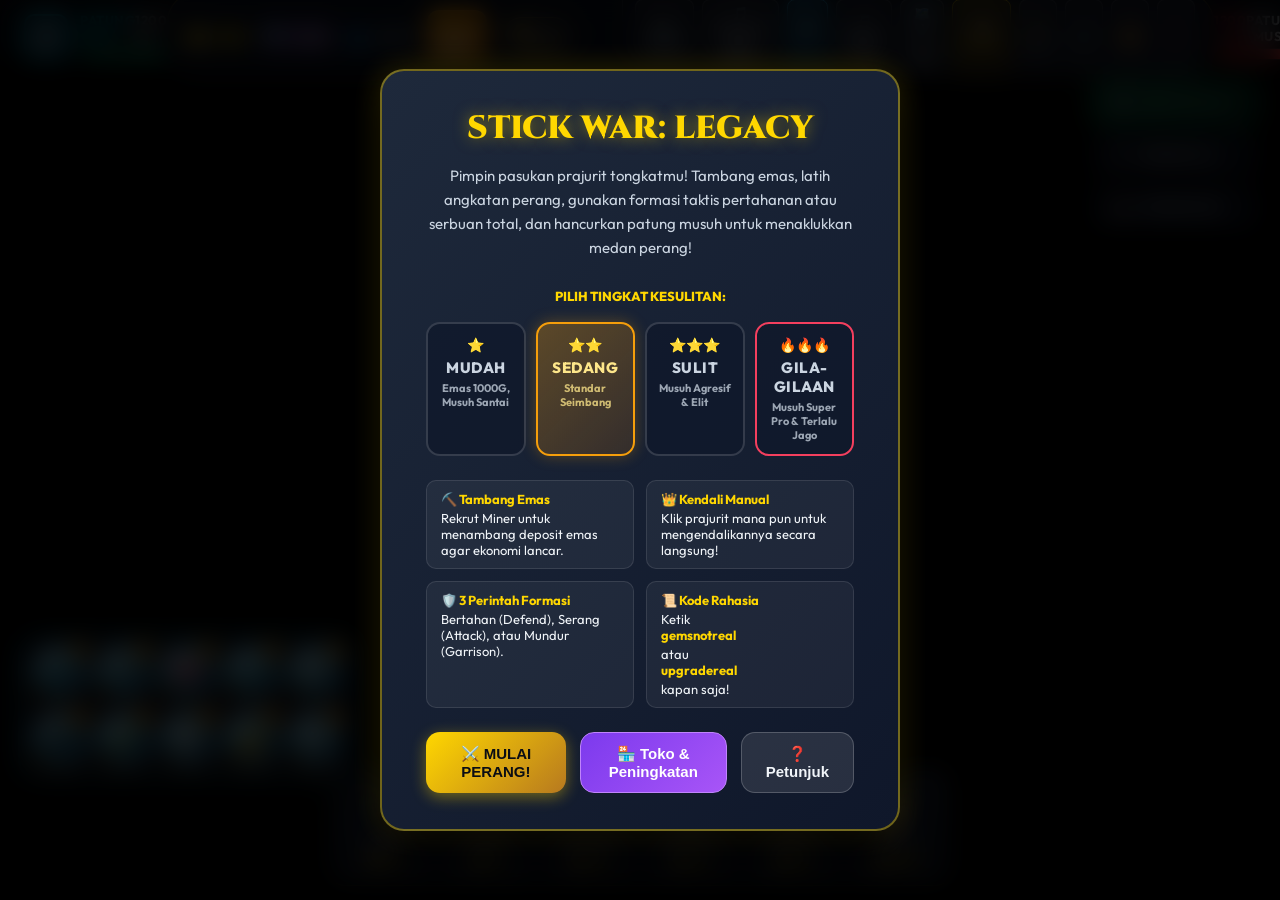
==== Uji Coba.html @ 4ab64fdf "Initial commit: Stick War Legacy with Fire/Ice elemental skins, 2X damage control, and Insane mode e" ====
<!DOCTYPE html>
<html lang="id">
<head>
    <meta charset="UTF-8">
    <meta name="viewport" content="width=device-width, initial-scale=1.0">
    <title>Stick War: Legacy - Perang Tongkat Legenda</title>
    <meta name="description" content="Game strategi Stick War Legacy dengan grafis stickman halus, sistem ekonomi tambang emas, perintah taktis pasukan, kendali manual prajurit, dan pertempuran patung kolosal.">
    <style>
@import url('https://fonts.googleapis.com/css2?family=Cinzel:wght@600;800;900&family=Outfit:wght@400;500;600;700;800&display=swap');

:root {
    --bg-dark: #0a0d14;
    --card-bg: rgba(18, 24, 38, 0.85);
    --border-color: rgba(255, 215, 0, 0.25);
    --gold: #ffd700;
    --gold-glow: rgba(255, 215, 0, 0.45);
    --player-cyan: #00e5ff;
    --player-glow: rgba(0, 229, 255, 0.4);
    --enemy-red: #ff3344;
    --enemy-glow: rgba(255, 51, 68, 0.4);
    --health-green: #10b981;
}

* {
    box-sizing: border-box;
    margin: 0;
    padding: 0;
    user-select: none;
    -webkit-user-select: none;
}

body {
    background-color: var(--bg-dark);
    font-family: 'Outfit', sans-serif;
    color: #f1f5f9;
    overflow: hidden;
    height: 100vh;
    display: flex;
    flex-direction: column;
}

/* Master Game Container */
#game-container {
    position: relative;
    width: 100vw;
    height: 100vh;
    display: flex;
    flex-direction: column;
    background: #000;
    overflow: hidden;
}

/* Canvas Area */
#canvas-container {
    flex: 1;
    position: relative;
    width: 100%;
    overflow: hidden;
}

#gameCanvas {
    display: block;
    width: 100%;
    height: 100%;
    cursor: crosshair;
}

/* ================= TOP HUD ================= */
#top-hud {
    position: absolute;
    top: 0;
    left: 0;
    right: 0;
    height: 72px;
    background: linear-gradient(180deg, rgba(8, 11, 19, 0.96) 0%, rgba(8, 11, 19, 0.8) 70%, transparent 100%);
    backdrop-filter: blur(8px);
    display: flex;
    justify-content: space-between;
    align-items: center;
    padding: 8px 24px;
    z-index: 20;
    pointer-events: none;
}

#top-hud > * {
    pointer-events: auto;
}

/* Statue Health Displays */
.statue-status {
    display: flex;
    align-items: center;
    gap: 12px;
    width: 280px;
}

.statue-info {
    flex: 1;
}

.statue-header {
    display: flex;
    justify-content: space-between;
    font-size: 13px;
    font-weight: 700;
    margin-bottom: 4px;
    text-transform: uppercase;
    letter-spacing: 0.5px;
}

.statue-avatar {
    width: 44px;
    height: 44px;
    border-radius: 10px;
    display: flex;
    align-items: center;
    justify-content: center;
    font-size: 22px;
    border: 2px solid;
    box-shadow: 0 4px 12px rgba(0, 0, 0, 0.5);
}

.player-side .statue-avatar {
    background: linear-gradient(135deg, #09405c, #0d638f);
    border-color: var(--player-cyan);
    box-shadow: 0 0 15px var(--player-glow);
}

.player-side .statue-header span:first-child {
    color: var(--player-cyan);
    text-shadow: 0 0 8px var(--player-glow);
}

.enemy-side .statue-avatar {
    background: linear-gradient(135deg, #5c0d18, #8f0d23);
    border-color: var(--enemy-red);
    box-shadow: 0 0 15px var(--enemy-glow);
}

.enemy-side .statue-header span:first-child {
    color: var(--enemy-red);
    text-shadow: 0 0 8px var(--enemy-glow);
}

.health-track {
    width: 100%;
    height: 12px;
    background: rgba(0, 0, 0, 0.6);
    border-radius: 6px;
    overflow: hidden;
    border: 1px solid rgba(255, 255, 255, 0.15);
    position: relative;
}

.health-fill {
    height: 100%;
    width: 100%;
    transition: width 0.25s ease-out;
}

#player-statue-bar {
    background: linear-gradient(90deg, #059669, #10b981);
    box-shadow: 0 0 10px rgba(16, 185, 129, 0.5);
}

#enemy-statue-bar {
    background: linear-gradient(90deg, #dc2626, #ef4444);
    box-shadow: 0 0 10px rgba(239, 68, 68, 0.5);
}

/* Center HUD (Gold, Population, Controls) */
#center-hud {
    display: flex;
    align-items: center;
    gap: 16px;
    background: rgba(15, 23, 42, 0.75);
    padding: 6px 18px;
    border-radius: 30px;
    border: 1px solid rgba(255, 215, 0, 0.3);
    box-shadow: 0 8px 24px rgba(0, 0, 0, 0.5);
}

.resource-badge {
    display: flex;
    align-items: center;
    gap: 8px;
    font-size: 17px;
    font-weight: 800;
}

.gold-badge {
    color: var(--gold);
    text-shadow: 0 0 10px var(--gold-glow);
}

.coin-icon {
    display: inline-block;
    animation: pulse 1.8s infinite;
}

@keyframes pulse {
    0%, 100% { transform: scale(1); }
    50% { transform: scale(1.15); }
}

.pop-badge {
    color: #94a3b8;
}

.hud-actions {
    display: flex;
    gap: 8px;
    margin-left: 10px;
    border-left: 1px solid rgba(255, 255, 255, 0.15);
    padding-left: 12px;
}

.hud-btn {
    background: rgba(255, 255, 255, 0.08);
    border: 1px solid rgba(255, 255, 255, 0.2);
    color: #f1f5f9;
    padding: 6px 10px;
    border-radius: 8px;
    font-size: 13px;
    font-weight: 700;
    cursor: pointer;
    transition: all 0.2s;
}

.hud-btn:hover {
    background: rgba(255, 255, 255, 0.18);
    border-color: #ffd700;
    transform: translateY(-2px);
}

/* ================= TACTICAL STANCE ORDERS (TOP RIGHT) ================= */
#stance-hud {
    position: absolute;
    top: 82px;
    right: 24px;
    display: flex;
    flex-direction: column;
    gap: 10px;
    z-index: 20;
}

.stance-btn {
    display: flex;
    align-items: center;
    gap: 10px;
    padding: 10px 18px;
    background: rgba(15, 23, 42, 0.85);
    border: 2px solid rgba(255, 255, 255, 0.15);
    color: #cbd5e1;
    border-radius: 12px;
    cursor: pointer;
    font-family: 'Outfit', sans-serif;
    font-size: 14px;
    font-weight: 700;
    backdrop-filter: blur(8px);
    transition: all 0.25s cubic-bezier(0.16, 1, 0.3, 1);
    box-shadow: 0 4px 14px rgba(0, 0, 0, 0.4);
}

.stance-btn:hover {
    transform: translateX(-4px);
    border-color: rgba(255, 215, 0, 0.6);
    color: #fff;
}

.stance-btn.active[data-stance="defend"] {
    background: linear-gradient(135deg, rgba(16, 185, 129, 0.4), rgba(5, 150, 105, 0.2));
    border-color: #10b981;
    color: #6ee7b7;
    box-shadow: 0 0 20px rgba(16, 185, 129, 0.4);
}

.stance-btn.active[data-stance="attack"] {
    background: linear-gradient(135deg, rgba(239, 68, 68, 0.4), rgba(185, 28, 28, 0.2));
    border-color: #ef4444;
    color: #fca5a5;
    box-shadow: 0 0 20px rgba(239, 68, 68, 0.4);
}

.stance-btn.active[data-stance="retreat"] {
    background: linear-gradient(135deg, rgba(59, 130, 246, 0.4), rgba(29, 78, 216, 0.2));
    border-color: #3b82f6;
    color: #93c5fd;
    box-shadow: 0 0 20px rgba(59, 130, 246, 0.4);
}

/* ================= BOTTOM DECK (UNIT RECRUITMENT) ================= */
#bottom-hud {
    position: absolute;
    bottom: 14px;
    left: 50%;
    transform: translateX(-50%);
    display: flex;
    gap: 12px;
    z-index: 20;
    padding: 8px 14px;
    background: rgba(10, 15, 26, 0.9);
    border-radius: 20px;
    border: 1px solid rgba(255, 215, 0, 0.3);
    box-shadow: 0 10px 30px rgba(0, 0, 0, 0.6);
    backdrop-filter: blur(10px);
}

.unit-card {
    position: relative;
    width: 90px;
    height: 104px;
    background: linear-gradient(180deg, #1e293b 0%, #0f172a 100%);
    border: 2px solid rgba(255, 255, 255, 0.15);
    border-radius: 14px;
    display: flex;
    flex-direction: column;
    align-items: center;
    justify-content: space-between;
    padding: 8px 4px 6px;
    cursor: pointer;
    overflow: hidden;
    transition: all 0.2s cubic-bezier(0.16, 1, 0.3, 1);
}

.unit-card:hover:not(.disabled) {
    transform: translateY(-8px) scale(1.04);
    border-color: var(--gold);
    box-shadow: 0 8px 24px var(--gold-glow);
}

.unit-card.disabled {
    opacity: 0.45;
    filter: grayscale(0.8);
    cursor: not-allowed;
}

.hotkey-badge {
    position: absolute;
    top: 5px;
    left: 6px;
    background: rgba(0, 0, 0, 0.7);
    color: #cbd5e1;
    font-size: 10px;
    font-weight: 800;
    padding: 2px 5px;
    border-radius: 4px;
    border: 1px solid rgba(255, 255, 255, 0.2);
}

.unit-icon {
    font-size: 32px;
    margin-top: 8px;
    filter: drop-shadow(0 4px 6px rgba(0, 0, 0, 0.5));
}

.unit-title {
    font-size: 11px;
    font-weight: 800;
    color: #f1f5f9;
    text-align: center;
    line-height: 1.1;
}

.unit-cost {
    display: flex;
    align-items: center;
    gap: 3px;
    font-size: 12px;
    font-weight: 800;
    color: var(--gold);
    background: rgba(0, 0, 0, 0.5);
    padding: 2px 8px;
    border-radius: 10px;
}

/* Cooldown Fill Overlay */
.cd-overlay {
    position: absolute;
    bottom: 0;
    left: 0;
    right: 0;
    height: 0%;
    background: rgba(0, 0, 0, 0.75);
    pointer-events: none;
    transition: height 0.1s linear;
}

/* ================= MANUAL CONTROL OVERLAY ================= */
#controlled-unit-panel {
    position: absolute;
    bottom: 135px;
    left: 50%;
    transform: translateX(-50%);
    background: rgba(15, 23, 42, 0.92);
    border: 2px solid #ffd700;
    box-shadow: 0 0 25px rgba(255, 215, 0, 0.4);
    padding: 10px 22px;
    border-radius: 30px;
    display: flex;
    align-items: center;
    gap: 16px;
    z-index: 25;
    animation: bounceIn 0.3s ease-out;
}

@keyframes bounceIn {
    0% { transform: translate(-50%, 20px); opacity: 0; }
    100% { transform: translate(-50%, 0); opacity: 1; }
}

.ctrl-info {
    display: flex;
    align-items: center;
    gap: 10px;
}

.ctrl-badge {
    background: #ffd700;
    color: #000;
    font-weight: 900;
    font-size: 11px;
    padding: 3px 8px;
    border-radius: 6px;
}

.ctrl-name {
    font-weight: 800;
    font-size: 15px;
    color: #fff;
}

.ctrl-hp {
    font-size: 13px;
    color: #10b981;
    font-weight: 700;
}

.ctrl-hints {
    font-size: 12px;
    color: #94a3b8;
    border-left: 1px solid rgba(255, 255, 255, 0.2);
    padding-left: 12px;
}

.ctrl-btn {
    background: #ef4444;
    border: none;
    color: #fff;
    padding: 5px 12px;
    border-radius: 12px;
    font-weight: 700;
    font-size: 12px;
    cursor: pointer;
}

.ctrl-btn:hover {
    background: #dc2626;
}

/* ================= TOAST NOTIFICATION ================= */
.toast {
    position: absolute;
    top: 90px;
    left: 50%;
    transform: translateX(-50%) translateY(-20px);
    background: rgba(15, 23, 42, 0.95);
    border: 1px solid rgba(255, 215, 0, 0.4);
    color: #f8fafc;
    padding: 10px 24px;
    border-radius: 24px;
    font-size: 14px;
    font-weight: 700;
    opacity: 0;
    pointer-events: none;
    transition: all 0.3s ease;
    z-index: 40;
    box-shadow: 0 8px 24px rgba(0, 0, 0, 0.6);
}

.toast.show {
    opacity: 1;
    transform: translateX(-50%) translateY(0);
}

.toast.warning {
    border-color: #ef4444;
    color: #fca5a5;
}

/* ================= MODALS & MENUS ================= */
.modal-overlay {
    position: absolute;
    inset: 0;
    background: rgba(0, 0, 0, 0.85);
    backdrop-filter: blur(12px);
    display: flex;
    align-items: center;
    justify-content: center;
    z-index: 100;
}

.modal-card {
    background: linear-gradient(135deg, #1e293b 0%, #0f172a 100%);
    border: 2px solid rgba(255, 215, 0, 0.4);
    border-radius: 24px;
    padding: 36px 44px;
    max-width: 520px;
    width: 90%;
    text-align: center;
    box-shadow: 0 20px 50px rgba(0, 0, 0, 0.8), 0 0 30px rgba(255, 215, 0, 0.2);
    animation: scaleUp 0.3s cubic-bezier(0.16, 1, 0.3, 1);
}

@keyframes scaleUp {
    0% { transform: scale(0.9); opacity: 0; }
    100% { transform: scale(1); opacity: 1; }
}

.modal-title {
    font-family: 'Cinzel', serif;
    font-size: 32px;
    font-weight: 900;
    color: #ffd700;
    margin-bottom: 14px;
    text-shadow: 0 0 15px rgba(255, 215, 0, 0.5);
}

.modal-desc {
    font-size: 15px;
    line-height: 1.6;
    color: #cbd5e1;
    margin-bottom: 28px;
}

.modal-actions {
    display: flex;
    justify-content: center;
    gap: 14px;
}

.primary-btn {
    background: linear-gradient(135deg, #ffd700, #b7791f);
    color: #0a0d14;
    border: none;
    padding: 12px 28px;
    border-radius: 14px;
    font-size: 15px;
    font-weight: 800;
    cursor: pointer;
    box-shadow: 0 4px 15px rgba(255, 215, 0, 0.4);
    transition: all 0.2s;
}

.primary-btn:hover {
    transform: translateY(-2px);
    box-shadow: 0 6px 20px rgba(255, 215, 0, 0.6);
}

.secondary-btn {
    background: rgba(255, 255, 255, 0.1);
    color: #f1f5f9;
    border: 1px solid rgba(255, 255, 255, 0.2);
    padding: 12px 24px;
    border-radius: 14px;
    font-size: 15px;
    font-weight: 700;
    cursor: pointer;
    transition: all 0.2s;
}

.secondary-btn:hover {
    background: rgba(255, 255, 255, 0.2);
}

.hidden {
    display: none !important;
}

/* Tutorial / Help Dialog Content */
.help-grid {
    display: grid;
    grid-template-columns: 1fr 1fr;
    gap: 12px;
    text-align: left;
    margin-bottom: 24px;
    font-size: 13px;
}

.help-item {
    background: rgba(255, 255, 255, 0.05);
    padding: 10px 14px;
    border-radius: 10px;
    border: 1px solid rgba(255, 255, 255, 0.1);
}

.help-item b {
    color: #ffd700;
    display: block;
    margin-bottom: 3px;
}

/* ================= DIFFICULTY SELECTOR ================= */
.difficulty-selector {
    display: flex;
    gap: 10px;
    justify-content: center;
    margin: 18px 0 24px;
}

.diff-btn {
    flex: 1;
    background: rgba(15, 23, 42, 0.7);
    border: 2px solid rgba(255, 255, 255, 0.15);
    border-radius: 14px;
    padding: 12px 10px;
    color: #cbd5e1;
    cursor: pointer;
    font-family: 'Outfit', sans-serif;
    font-weight: 700;
    transition: all 0.2s cubic-bezier(0.16, 1, 0.3, 1);
    display: flex;
    flex-direction: column;
    align-items: center;
    gap: 4px;
}

.diff-btn .diff-stars {
    font-size: 14px;
}

.diff-btn .diff-name {
    font-size: 15px;
    font-weight: 800;
    letter-spacing: 0.5px;
}

.diff-btn .diff-sub {
    font-size: 11px;
    opacity: 0.75;
}

.diff-btn:hover {
    transform: translateY(-2px);
    border-color: rgba(255, 255, 255, 0.4);
}

.diff-btn.active[data-diff="easy"] {
    background: linear-gradient(135deg, rgba(16, 185, 129, 0.3), rgba(5, 150, 105, 0.15));
    border-color: #10b981;
    color: #a7f3d0;
    box-shadow: 0 0 15px rgba(16, 185, 129, 0.3);
}

.diff-btn.active[data-diff="medium"] {
    background: linear-gradient(135deg, rgba(245, 158, 11, 0.3), rgba(217, 119, 6, 0.15));
    border-color: #f59e0b;
    color: #fde68a;
    box-shadow: 0 0 15px rgba(245, 158, 11, 0.3);
}

.diff-btn.active[data-diff="hard"] {
    background: linear-gradient(135deg, rgba(239, 68, 68, 0.3), rgba(185, 28, 28, 0.15));
    border-color: #ef4444;
    color: #fca5a5;
    box-shadow: 0 0 15px rgba(239, 68, 68, 0.3);
}

/* Top HUD Difficulty Badge */
.diff-badge {
    background: rgba(255, 255, 255, 0.08);
    border: 1px solid rgba(255, 255, 255, 0.2);
    padding: 4px 10px;
    border-radius: 20px;
    font-size: 11px;
    font-weight: 800;
    text-transform: uppercase;
    cursor: pointer;
    transition: all 0.2s;
}

.diff-badge.easy { color: #34d399; border-color: #34d399; }
.diff-badge.medium { color: #fbbf24; border-color: #fbbf24; }
.diff-badge.hard { color: #f87171; border-color: #f87171; }

/* ================= CHEAT SYSTEM STYLES ================= */
.cheat-btn {
    background: linear-gradient(135deg, rgba(255, 215, 0, 0.2), rgba(217, 119, 6, 0.2)) !important;
    border-color: #ffd700 !important;
    color: #ffd700 !important;
    font-weight: 800 !important;
    animation: goldShimmer 2.5s infinite;
}

@keyframes goldShimmer {
    0%, 100% { box-shadow: 0 0 5px rgba(255, 215, 0, 0.3); }
    50% { box-shadow: 0 0 14px rgba(255, 215, 0, 0.7); }
}

.cheat-input-wrap {
    display: flex;
    gap: 8px;
    margin-bottom: 20px;
}

.cheat-input {
    flex: 1;
    background: rgba(0, 0, 0, 0.5);
    border: 2px solid rgba(255, 215, 0, 0.4);
    border-radius: 12px;
    padding: 12px 16px;
    color: #fff;
    font-family: 'Outfit', sans-serif;
    font-size: 15px;
    font-weight: 600;
    outline: none;
    transition: border-color 0.2s;
}

.cheat-input:focus {
    border-color: #ffd700;
    box-shadow: 0 0 12px rgba(255, 215, 0, 0.4);
}

.cheat-list {
    display: flex;
    flex-direction: column;
    gap: 12px;
    margin-bottom: 24px;
    text-align: left;
}

.cheat-card {
    background: rgba(255, 255, 255, 0.05);
    border: 1px solid rgba(255, 215, 0, 0.25);
    border-radius: 14px;
    padding: 12px 16px;
    display: flex;
    align-items: center;
    justify-content: space-between;
}

.cheat-card-info b {
    color: #ffd700;
    font-size: 14px;
    display: block;
    margin-bottom: 2px;
}

.cheat-card-info p {
    font-size: 12px;
    color: #94a3b8;
}

.cheat-toggle-btn {
    background: rgba(255, 255, 255, 0.1);
    border: 1px solid rgba(255, 255, 255, 0.2);
    color: #f1f5f9;
    padding: 6px 14px;
    border-radius: 10px;
    font-size: 12px;
    font-weight: 800;
    cursor: pointer;
    transition: all 0.2s;
}

.cheat-toggle-btn.active {
    background: #10b981;
    border-color: #059669;
    color: #fff;
    box-shadow: 0 0 10px rgba(16, 185, 129, 0.5);
}

/* Active Cheats HUD Indicator */
#active-cheats-hud {
    display: flex;
    gap: 6px;
    margin-left: 8px;
}

.cheat-pill {
    font-size: 10px;
    font-weight: 900;
    padding: 3px 8px;
    border-radius: 12px;
    letter-spacing: 0.5px;
    animation: pulse 1.8s infinite;
}

.cheat-pill.gold {
    background: #ffd700;
    color: #000;
    box-shadow: 0 0 10px rgba(255, 215, 0, 0.6);
}

.cheat-pill.cd {
    background: #38bdf8;
    color: #000;
    box-shadow: 0 0 10px rgba(56, 189, 248, 0.6);
}

.cheat-pill.pop {
    background: #c084fc;
    color: #000;
    box-shadow: 0 0 10px rgba(192, 132, 252, 0.6);
}

.cheat-pill.spell {
    background: #34d399;
    color: #000;
    box-shadow: 0 0 10px rgba(52, 211, 153, 0.6);
}

/* ================= CRYSTAL BALL SPELLS DOCK ================= */
#spells-hud {
    position: absolute;
    bottom: 120px;
    left: 18px;
    display: grid;
    grid-template-columns: repeat(5, auto);
    gap: 8px 10px;
    z-index: 22;
    background: rgba(15, 23, 42, 0.88);
    padding: 8px 12px 6px;
    border-radius: 20px;
    border: 2px solid rgba(0, 229, 255, 0.35);
    box-shadow: 0 8px 25px rgba(0, 0, 0, 0.7), 0 0 20px rgba(0, 229, 255, 0.2);
    backdrop-filter: blur(10px);
}

.spell-orb-card {
    position: relative;
    display: flex;
    flex-direction: column;
    align-items: center;
    cursor: pointer;
    transition: all 0.25s cubic-bezier(0.16, 1, 0.3, 1);
}

.spell-orb-card:hover:not(.disabled) {
    transform: translateY(-6px) scale(1.08);
}

.spell-orb-card.disabled {
    opacity: 0.4;
    filter: grayscale(0.85);
    cursor: not-allowed;
}

/* Crystal Sphere Styling inspired by Wizard Shop */
.orb-sphere {
    position: relative;
    width: 54px;
    height: 54px;
    border-radius: 50%;
    background: radial-gradient(circle at 35% 35%, #a5f3fc 0%, #38bdf8 30%, #0369a1 70%, #082f49 100%);
    box-shadow: inset 0 -4px 8px rgba(0, 0, 0, 0.6), inset 0 4px 8px rgba(255, 255, 255, 0.8), 0 0 16px rgba(56, 189, 248, 0.5);
    display: flex;
    align-items: center;
    justify-content: center;
    overflow: hidden;
    border: 1.5px solid rgba(255, 255, 255, 0.6);
}

.spell-orb-card:hover:not(.disabled) .orb-sphere {
    box-shadow: inset 0 -4px 8px rgba(0, 0, 0, 0.6), inset 0 4px 8px rgba(255, 255, 255, 0.9), 0 0 24px rgba(56, 189, 248, 0.9);
}

/* Wooden Base Bowl */
.orb-wood-base {
    width: 44px;
    height: 9px;
    background: linear-gradient(180deg, #78350f 0%, #451a03 100%);
    border-radius: 0 0 8px 8px;
    margin-top: -4px;
    border: 1px solid #92400e;
    box-shadow: 0 3px 6px rgba(0, 0, 0, 0.6);
}

/* Icon inside sphere */
.orb-icon {
    font-size: 24px;
    filter: drop-shadow(0 2px 4px rgba(0, 0, 0, 0.7));
    z-index: 2;
    transition: transform 0.2s;
}

.spell-orb-card:hover:not(.disabled) .orb-icon {
    transform: scale(1.15);
}

/* Glass Glint reflection */
.orb-glint {
    position: absolute;
    top: 6px;
    left: 10px;
    width: 14px;
    height: 9px;
    border-radius: 50%;
    background: rgba(255, 255, 255, 0.75);
    transform: rotate(-35deg);
    pointer-events: none;
    z-index: 3;
}

/* Stock badge like the photo [0] [3] */
.orb-stock-badge {
    position: absolute;
    top: -4px;
    right: -4px;
    background: #f59e0b;
    border: 1.5px solid #fff;
    color: #000;
    font-size: 11px;
    font-weight: 900;
    padding: 1px 6px;
    border-radius: 8px;
    box-shadow: 0 2px 6px rgba(0, 0, 0, 0.5);
    z-index: 5;
}

/* Key label */
.orb-key-badge {
    position: absolute;
    bottom: 6px;
    left: -2px;
    background: rgba(0, 0, 0, 0.8);
    border: 1px solid rgba(255, 255, 255, 0.4);
    color: #ffd700;
    font-size: 9px;
    font-weight: 900;
    padding: 1px 4px;
    border-radius: 4px;
    z-index: 5;
}

/* Radial Cooldown Overlay */
.orb-cd-overlay {
    position: absolute;
    inset: 0;
    background: rgba(0, 0, 0, 0.75);
    border-radius: 50%;
    pointer-events: none;
    z-index: 4;
    display: flex;
    align-items: center;
    justify-content: center;
    color: #ffd700;
    font-size: 13px;
    font-weight: 800;
}

.spell-orb-card.spell-active .orb-sphere {
    border-color: #ffd700;
    box-shadow: 0 0 20px #ffd700, inset 0 0 15px rgba(255, 215, 0, 0.8);
    animation: spellPulse 1s infinite alternate;
}

@keyframes spellPulse {
    from { transform: scale(1); }
    to { transform: scale(1.08); }
}

/* HD Active Button Glow */
.hud-btn.hd-active {
    background: linear-gradient(135deg, rgba(56, 189, 248, 0.3), rgba(14, 165, 233, 0.15)) !important;
    border-color: #38bdf8 !important;
    color: #38bdf8 !important;
    box-shadow: 0 0 10px rgba(56, 189, 248, 0.4);
}

/* ================= LEVEL SELECTOR MODAL (LEVEL 1 - 100) ================= */
.level-modal-card {
    max-width: 840px !important;
    max-height: 88vh;
    display: flex;
    flex-direction: column;
}

.level-scroll-wrap {
    overflow-y: auto;
    max-height: 52vh;
    padding: 12px;
    margin: 14px 0 18px;
    background: rgba(0, 0, 0, 0.4);
    border-radius: 16px;
    border: 1px solid rgba(255, 255, 255, 0.1);
}

.level-scroll-wrap::-webkit-scrollbar {
    width: 6px;
}
.level-scroll-wrap::-webkit-scrollbar-thumb {
    background: #ffd700;
    border-radius: 4px;
}

.level-grid {
    display: grid;
    grid-template-columns: repeat(10, 1fr);
    gap: 8px;
}

.lvl-cell {
    background: rgba(30, 41, 59, 0.85);
    border: 1px solid rgba(255, 255, 255, 0.15);
    color: #e2e8f0;
    border-radius: 10px;
    padding: 8px 2px;
    font-size: 13px;
    font-weight: 800;
    cursor: pointer;
    transition: all 0.2s ease;
    display: flex;
    flex-direction: column;
    align-items: center;
    gap: 2px;
}

.lvl-cell:hover {
    background: rgba(0, 229, 255, 0.25);
    border-color: #00e5ff;
    transform: translateY(-2px);
}

.lvl-cell.current {
    background: linear-gradient(135deg, #0284c7, #0369a1);
    border-color: #38bdf8;
    box-shadow: 0 0 12px rgba(56, 189, 248, 0.6);
    color: #fff;
}

.lvl-cell.completed {
    border-color: rgba(34, 197, 94, 0.6);
    color: #86efac;
}

.lvl-cell.boss {
    background: linear-gradient(135deg, #7f1d1d, #450a0a);
    border: 1.5px solid #ef4444;
    color: #fca5a5;
    box-shadow: 0 0 10px rgba(239, 68, 68, 0.4);
}

.lvl-cell.boss-100 {
    background: linear-gradient(135deg, #b45309, #78350f, #991b1b);
    border: 2px solid #ffd700;
    color: #ffd700;
    box-shadow: 0 0 16px rgba(255, 215, 0, 0.8);
    font-weight: 900;
    animation: bossPulse 1.2s infinite alternate;
}

@keyframes bossPulse {
    from { transform: scale(1); }
    to { transform: scale(1.08); }
}

/* Enemy Spell Warning Banner */
.enemy-spell-banner {
    position: absolute;
    top: 75px;
    left: 50%;
    transform: translateX(-50%);
    background: linear-gradient(135deg, rgba(220, 38, 38, 0.95), rgba(153, 27, 27, 0.95));
    border: 2px solid #f87171;
    color: #fff;
    padding: 8px 24px;
    border-radius: 20px;
    font-size: 14px;
    font-weight: 900;
    box-shadow: 0 0 25px rgba(239, 68, 68, 0.8);
    z-index: 50;
    animation: bannerDrop 0.3s ease-out;
}

@keyframes bannerDrop {
    0% { transform: translateX(-50%) translateY(-30px); opacity: 0; }
    100% { transform: translateX(-50%) translateY(0); opacity: 1; }
}

/* ================= GEMS & TIME BADGES ================= */
.gems-badge {
    background: linear-gradient(135deg, rgba(168, 85, 247, 0.25), rgba(126, 34, 206, 0.35));
    border-color: #c084fc !important;
    color: #e9d5ff !important;
    cursor: pointer;
    box-shadow: 0 0 10px rgba(192, 132, 252, 0.35);
}
.gems-badge:hover {
    background: linear-gradient(135deg, rgba(168, 85, 247, 0.4), rgba(126, 34, 206, 0.5));
    transform: translateY(-1px);
}

.time-badge {
    padding: 4px 10px;
    border-radius: 12px;
    font-size: 11px;
    font-weight: 800;
    letter-spacing: 0.5px;
    border: 1px solid rgba(255, 255, 255, 0.2);
}
.time-badge.day {
    background: linear-gradient(135deg, #f59e0b, #d97706);
    color: #fff;
    box-shadow: 0 0 8px rgba(245, 158, 11, 0.5);
}
.time-badge.night {
    background: linear-gradient(135deg, #312e81, #1e1b4b);
    border-color: #818cf8;
    color: #c7d2fe;
    box-shadow: 0 0 12px rgba(129, 140, 248, 0.5);
    animation: nightGlow 2s infinite alternate;
}
@keyframes nightGlow {
    from { box-shadow: 0 0 8px rgba(129, 140, 248, 0.4); }
    to { box-shadow: 0 0 16px rgba(129, 140, 248, 0.8); }
}

.diff-badge.insane {
    background: linear-gradient(135deg, #991b1b, #581c87);
    border-color: #f43f5e;
    color: #fff;
    font-weight: 900;
    box-shadow: 0 0 14px rgba(244, 63, 94, 0.7);
    animation: insanePulse 1s infinite alternate;
}
@keyframes insanePulse {
    from { transform: scale(1); filter: brightness(1); }
    to { transform: scale(1.05); filter: brightness(1.25); }
}

.diff-btn.insane {
    border-color: #f43f5e !important;
}
.diff-btn.insane.active {
    background: linear-gradient(135deg, #881337, #4c0519) !important;
    border-color: #fb7185 !important;
    box-shadow: 0 0 15px rgba(251, 113, 133, 0.6) !important;
}

/* ================= WIZARD ARMORY & SHOP MODAL ================= */
.shop-modal-card {
    max-width: 860px !important;
    width: 95% !important;
    max-height: 88vh;
    display: flex;
    flex-direction: column;
    padding: 24px 28px !important;
}

.shop-header {
    display: flex;
    justify-content: space-between;
    align-items: center;
    border-bottom: 1px solid rgba(255, 255, 255, 0.15);
    padding-bottom: 12px;
    margin-bottom: 14px;
}

.shop-wizard-info {
    display: flex;
    align-items: center;
    gap: 12px;
}

.shop-wizard-avatar {
    font-size: 38px;
    background: rgba(249, 115, 22, 0.2);
    border: 2px solid #f97316;
    border-radius: 50%;
    width: 54px;
    height: 54px;
    display: flex;
    align-items: center;
    justify-content: center;
}

.shop-tabs {
    display: flex;
    gap: 8px;
    margin-bottom: 16px;
    border-bottom: 2px solid rgba(255, 255, 255, 0.1);
    padding-bottom: 8px;
    overflow-x: auto;
}

.shop-tab-btn {
    background: rgba(30, 41, 59, 0.6);
    border: 1px solid rgba(255, 255, 255, 0.15);
    color: #cbd5e1;
    padding: 8px 18px;
    border-radius: 12px;
    font-size: 13px;
    font-weight: 800;
    cursor: pointer;
    transition: all 0.2s;
    white-space: nowrap;
}

.shop-tab-btn:hover {
    background: rgba(255, 255, 255, 0.1);
    color: #fff;
}

.shop-tab-btn.active {
    background: linear-gradient(135deg, #a855f7, #7e22ce);
    border-color: #d8b4fe;
    color: #fff;
    box-shadow: 0 0 12px rgba(168, 85, 247, 0.5);
}

.shop-content-area {
    overflow-y: auto;
    max-height: 52vh;
    padding: 6px 4px;
}

/* Shop Spell Cards Grid */
.shop-grid {
    display: grid;
    grid-template-columns: repeat(auto-fill, minmax(230px, 1fr));
    gap: 12px;
}

.shop-item-card {
    background: rgba(15, 23, 42, 0.75);
    border: 1.5px solid rgba(255, 255, 255, 0.12);
    border-radius: 14px;
    padding: 12px 14px;
    display: flex;
    flex-direction: column;
    justify-content: space-between;
    gap: 8px;
    transition: all 0.2s;
    position: relative;
}

.shop-item-card:hover {
    border-color: #ffd700;
    background: rgba(30, 41, 59, 0.85);
    transform: translateY(-2px);
}

.shop-item-top {
    display: flex;
    align-items: center;
    gap: 10px;
}

.shop-item-icon {
    font-size: 26px;
    background: rgba(255, 215, 0, 0.15);
    border-radius: 10px;
    width: 44px;
    height: 44px;
    display: flex;
    align-items: center;
    justify-content: center;
    border: 1px solid rgba(255, 215, 0, 0.3);
}

.shop-item-title {
    font-weight: 800;
    font-size: 14px;
    color: #f8fafc;
}

.shop-item-desc {
    font-size: 11.5px;
    color: #94a3b8;
    line-height: 1.4;
}

.shop-item-footer {
    display: flex;
    justify-content: space-between;
    align-items: center;
    margin-top: 4px;
}

.shop-item-stock {
    font-size: 11px;
    color: #cbd5e1;
    font-weight: 700;
}

.shop-buy-btn {
    background: linear-gradient(135deg, #9333ea, #6b21a8);
    border: 1px solid #c084fc;
    color: #fff;
    padding: 6px 14px;
    border-radius: 10px;
    font-size: 12px;
    font-weight: 800;
    cursor: pointer;
    transition: all 0.2s;
}

.shop-buy-btn:hover {
    transform: scale(1.04);
    box-shadow: 0 0 10px rgba(168, 85, 247, 0.6);
}

/* Skins Grid */
.skins-grid {
    display: grid;
    grid-template-columns: repeat(auto-fit, minmax(240px, 1fr));
    gap: 14px;
}

.skin-card {
    background: rgba(15, 23, 42, 0.85);
    border: 2px solid rgba(255, 255, 255, 0.15);
    border-radius: 16px;
    padding: 16px;
    display: flex;
    flex-direction: column;
    gap: 10px;
    position: relative;
    transition: all 0.2s;
}

.skin-card.fire-theme {
    border-color: #f97316;
    background: linear-gradient(145deg, rgba(43, 17, 4, 0.8), rgba(15, 23, 42, 0.9));
}

.skin-card.ice-theme {
    border-color: #38bdf8;
    background: linear-gradient(145deg, rgba(8, 47, 73, 0.8), rgba(15, 23, 42, 0.9));
}

.skin-card.equipped {
    border-color: #ffd700 !important;
    box-shadow: 0 0 16px rgba(255, 215, 0, 0.4) !important;
}

.skin-preview-box {
    height: 70px;
    border-radius: 12px;
    display: flex;
    align-items: center;
    justify-content: center;
    font-size: 32px;
    background: rgba(0, 0, 0, 0.3);
    border: 1px solid rgba(255, 255, 255, 0.1);
}

/* Upgrades Tree */
.upgrade-list {
    display: grid;
    grid-template-columns: repeat(auto-fit, minmax(340px, 1fr));
    gap: 10px;
}

.upgrade-card {
    background: rgba(15, 23, 42, 0.8);
    border: 1px solid rgba(255, 255, 255, 0.15);
    border-radius: 14px;
    padding: 12px 16px;
    display: flex;
    justify-content: space-between;
    align-items: center;
    gap: 12px;
}

.upgrade-card.maxed {
    border-color: #ffd700;
    background: rgba(30, 41, 59, 0.9);
}

.upgrade-info {
    flex: 1;
}

.upgrade-stars {
    display: flex;
    gap: 4px;
    font-size: 14px;
    margin: 3px 0;
}

.upgrade-btn {
    background: linear-gradient(135deg, #ffd700, #b45309);
    border: none;
    color: #000;
    font-weight: 800;
    font-size: 12px;
    padding: 8px 14px;
    border-radius: 10px;
    cursor: pointer;
    transition: all 0.2s;
    white-space: nowrap;
}

.upgrade-btn:hover {
    transform: scale(1.05);
    box-shadow: 0 0 10px rgba(255, 215, 0, 0.6);
}

.upgrade-btn.disabled {
    background: #475569;
    color: #94a3b8;
    cursor: not-allowed;
    box-shadow: none;
}

/* Controlled Unit Star & 2X Damage Panel */
#controlled-unit-panel {
    position: absolute;
    bottom: 95px;
    left: 50%;
    transform: translateX(-50%);
    background: rgba(15, 23, 42, 0.92);
    border: 2px solid #ffd700;
    box-shadow: 0 0 24px rgba(255, 215, 0, 0.45), inset 0 0 15px rgba(255, 215, 0, 0.15);
    border-radius: 16px;
    padding: 10px 20px;
    display: flex;
    align-items: center;
    gap: 18px;
    z-index: 80;
    backdrop-filter: blur(8px);
    animation: pulseControlledPanel 2s infinite ease-in-out;
}

@keyframes pulseControlledPanel {
    0%, 100% {
        box-shadow: 0 0 20px rgba(255, 215, 0, 0.35);
    }
    50% {
        box-shadow: 0 0 32px rgba(255, 215, 0, 0.65);
    }
}

.ctrl-info {
    display: flex;
    align-items: center;
    gap: 10px;
}

.ctrl-badge {
    background: linear-gradient(135deg, #ffd700, #f59e0b);
    color: #0a0d14;
    font-weight: 800;
    font-size: 11px;
    padding: 4px 10px;
    border-radius: 8px;
    letter-spacing: 0.5px;
}

.ctrl-name {
    color: #ffd700;
    font-weight: 800;
    font-size: 14px;
    letter-spacing: 0.8px;
}

.ctrl-hp {
    color: #10b981;
    font-weight: 700;
    font-size: 13px;
}

.ctrl-hints {
    font-size: 12px;
    color: #cbd5e1;
}

.ctrl-btn {
    background: rgba(239, 68, 68, 0.25);
    border: 1px solid #ef4444;
    color: #fca5a5;
    font-weight: 700;
    font-size: 12px;
    padding: 6px 14px;
    border-radius: 10px;
    cursor: pointer;
    transition: all 0.2s;
}

.ctrl-btn:hover {
    background: #ef4444;
    color: #ffffff;
    box-shadow: 0 0 12px rgba(239, 68, 68, 0.6);
}




</style>
</head>
<body>
    <div id="game-container">
        <!-- TOP HUD -->
        <header id="top-hud">
            <!-- Player Statue Status (Left) -->
            <div class="statue-status player-side" id="player-statue-box">
                <div class="statue-avatar">🗿</div>
                <div class="statue-info">
                    <div class="statue-header">
                        <span>Patung Kita</span>
                        <span id="player-statue-hp">1200 HP</span>
                    </div>
                    <div class="health-track">
                        <div class="health-fill" id="player-statue-bar" style="width: 100%;"></div>
                    </div>
                </div>
            </div>

            <!-- Center HUD: Resources & Controls -->
            <div id="center-hud">
                <div class="resource-badge gold-badge" id="gold-display" title="Emas Kerajaan">
                    <span class="coin-icon">🪙</span>
                    <span id="gold-count">500</span>
                </div>
                <div class="resource-badge gems-badge" id="gems-display" title="Permata Toko & Skin">
                    <span class="gem-icon">💎</span>
                    <span id="gems-count">1250</span>
                </div>
                <div class="resource-badge pop-badge" id="pop-display" title="Populasi Pasukan">
                    <span>👥</span>
                    <span id="pop-count">2/35</span>
                </div>

                <!-- Day / Night Zombie Badge -->
                <div id="hud-time-badge" class="time-badge day" title="Status Waktu Pertempuran">☀️ SIANG HARI</div>

                <!-- Difficulty Badge -->
                <div id="hud-diff-badge" class="diff-badge medium" title="Klik untuk ubah tingkat kesulitan">🟡 SEDANG</div>

                <!-- Active Cheats Indicator -->
                <div id="active-cheats-hud">
                    <span id="pill-cheat-gold" class="cheat-pill gold hidden">GOLD ∞</span>
                    <span id="pill-cheat-cd" class="cheat-pill cd hidden">NO CD</span>
                    <span id="pill-cheat-pop" class="cheat-pill pop hidden">NO POP</span>
                    <span id="pill-cheat-spell" class="cheat-pill spell hidden">SPELL ∞</span>
                    <span id="pill-cheat-gems" class="cheat-pill gem hidden">GEMS ∞</span>
                    <span id="pill-cheat-upgrade" class="cheat-pill upgrade hidden">UPGRADE MAX</span>
                </div>

                <div class="hud-actions">
                    <button class="hud-btn" id="btn-shop" title="Toko Penyihir & Peningkatan Senjata">🏪 TOKO</button>
                    <button class="hud-btn" id="btn-track" title="Ganti Lagu Perang Stick War (BGM Jukebox)">🎵 Inamorta War March</button>
                    <button class="hud-btn hd-active" id="btn-hd" title="Ubah Mode Grafis HD (Ultra Sharp)">💎 HD</button>
                    <button class="hud-btn" id="btn-bgm" title="Lagu Perang Tema Stick War (BGM)">🎵 BGM: ON</button>
                    <button class="hud-btn" id="btn-level-map" title="Peta Kampanye Level 1-100">🗺️ LV 1-100</button>
                    <button class="hud-btn cheat-btn" id="btn-cheat" title="Masukkan Kode Rahasia / Cheat">📜 KODE</button>
                    <button class="hud-btn" id="btn-speed" title="Ubah Kecepatan">⚡ 1x</button>
                    <button class="hud-btn" id="btn-sound" title="Efek Suara">🔊</button>
                    <button class="hud-btn" id="btn-pause" title="Jeda">⏸️</button>
                    <button class="hud-btn" id="btn-help" title="Petunjuk Kontrol">❓</button>
                </div>
            </div>

            <!-- Enemy Statue Status (Right) -->
            <div class="statue-status enemy-side" id="enemy-statue-box">
                <div class="statue-info" style="text-align: right;">
                    <div class="statue-header">
                        <span id="enemy-statue-hp">1200 HP</span>
                        <span>Patung Musuh</span>
                    </div>
                    <div class="health-track">
                        <div class="health-fill" id="enemy-statue-bar" style="width: 100%;"></div>
                    </div>
                </div>
                <div class="statue-avatar">💀</div>
            </div>
        </header>

        <!-- ENEMY SPELL WARNING BANNER -->
        <div id="enemy-spell-banner" class="enemy-spell-banner hidden"></div>

        <!-- TACTICAL STANCE ORDERS (Top Right) -->
        <aside id="stance-hud">
            <button class="stance-btn active" data-stance="defend" id="stance-defend" title="Pasukan bertahan di garis depan">
                <span>🛡️</span>
                <span>BERTAHAN (D)</span>
            </button>
            <button class="stance-btn" data-stance="attack" id="stance-attack" title="Pasukan menyerang dan serbu patung musuh">
                <span>⚔️</span>
                <span>SERANG (A)</span>
            </button>
            <button class="stance-btn" data-stance="retreat" id="stance-retreat" title="Mundur ke benteng pertahanan">
                <span>🏰</span>
                <span>MUNDUR (R)</span>
            </button>
        </aside>

        <!-- CANVAS GAME VIEWPORT -->
        <main id="canvas-container">
            <canvas id="gameCanvas"></canvas>
        </main>

        <!-- MANUAL CONTROL OVERLAY (When a player unit is selected) -->
        <div id="controlled-unit-panel" class="hidden">
            <div class="ctrl-info">
                <span class="ctrl-badge" style="background: linear-gradient(135deg, #ffd700, #f59e0b); color: #0a0d14; font-weight: 800;">⭐ KENDALI KOMANDAN (2X DAMAGE)</span>
                <span class="ctrl-name" id="ctrl-unit-name">SPEARTON</span>
                <span class="ctrl-hp" id="ctrl-unit-hp">360/360 HP</span>
            </div>
            <div class="ctrl-hints">
                <b>A / D</b>: Jalan | <b>Spasi/Klik</b>: Serang (2X DMG 💥) | <b>S / Klik Kanan</b>: Tangkis Perisai | <b>Esc</b>: Lepas
            </div>
            <button class="ctrl-btn" id="btn-release-control">Mode Auto (Esc)</button>
        </div>

        <!-- CRYSTAL BALL SPELLS DOCK (Inspired by Wizard Armory) -->
        <aside id="spells-hud">
            <!-- 1. Miner Hustle (Q) -->
            <div class="spell-orb-card" id="spell-minerHustle" data-spell="minerHustle" title="Miner Hustle: Lari cepat & hasil tambang ganda 2x (Q)">
                <div class="orb-sphere">
                    <div class="orb-glint"></div>
                    <span class="orb-icon">⛏️</span>
                    <div class="orb-cd-overlay hidden"></div>
                </div>
                <div class="orb-wood-base"></div>
                <span class="orb-stock-badge">3</span>
                <span class="orb-key-badge">Q</span>
            </div>

            <!-- 2. Arrow Rain (W) -->
            <div class="spell-orb-card" id="spell-arrowRain" data-spell="arrowRain" title="Arrow Rain: Hujan 35 panah membakar ke musuh (W)">
                <div class="orb-sphere">
                    <div class="orb-glint"></div>
                    <span class="orb-icon">🏹</span>
                    <div class="orb-cd-overlay hidden"></div>
                </div>
                <div class="orb-wood-base"></div>
                <span class="orb-stock-badge">3</span>
                <span class="orb-key-badge">W</span>
            </div>

            <!-- 3. Healing Wave (E) -->
            <div class="spell-orb-card" id="spell-healWave" data-spell="healWave" title="Healing Wave: Sembuhkan seluruh pasukan & patung (E)">
                <div class="orb-sphere">
                    <div class="orb-glint"></div>
                    <span class="orb-icon">💖</span>
                    <div class="orb-cd-overlay hidden"></div>
                </div>
                <div class="orb-wood-base"></div>
                <span class="orb-stock-badge">3</span>
                <span class="orb-key-badge">E</span>
            </div>

            <!-- 4. Sword Rage (F) -->
            <div class="spell-orb-card" id="spell-swordRage" data-spell="swordRage" title="Sword Rage: Pasukan membara api +50% Damage (F)">
                <div class="orb-sphere">
                    <div class="orb-glint"></div>
                    <span class="orb-icon">⚔️</span>
                    <div class="orb-cd-overlay hidden"></div>
                </div>
                <div class="orb-wood-base"></div>
                <span class="orb-stock-badge">3</span>
                <span class="orb-key-badge">F</span>
            </div>

            <!-- 5. Golden Spartan (T) -->
            <div class="spell-orb-card" id="spell-goldenSpearton" data-spell="goldenSpearton" title="Golden Spartan: Panggil Prajurit Elit Spartan 950 HP (T)">
                <div class="orb-sphere">
                    <div class="orb-glint"></div>
                    <span class="orb-icon">🛡️</span>
                    <div class="orb-cd-overlay hidden"></div>
                </div>
                <div class="orb-wood-base"></div>
                <span class="orb-stock-badge">2</span>
                <span class="orb-key-badge">T</span>
            </div>

            <!-- 6. Training Haste (G) -->
            <div class="spell-orb-card" id="spell-trainingHaste" data-spell="trainingHaste" title="Training Haste: Percepat rekrut pasukan 4x lipat selama 20 detik (G)">
                <div class="orb-sphere">
                    <div class="orb-glint"></div>
                    <span class="orb-icon">➰</span>
                    <div class="orb-cd-overlay hidden"></div>
                </div>
                <div class="orb-wood-base"></div>
                <span class="orb-stock-badge">3</span>
                <span class="orb-key-badge">G</span>
            </div>

            <!-- 7. Lightning Storm (H) -->
            <div class="spell-orb-card" id="spell-lightningStorm" data-spell="lightningStorm" title="Lightning Storm: 12 Halilintar petir dahsyat membakar musuh (H)">
                <div class="orb-sphere">
                    <div class="orb-glint"></div>
                    <span class="orb-icon">⚡</span>
                    <div class="orb-cd-overlay hidden"></div>
                </div>
                <div class="orb-wood-base"></div>
                <span class="orb-stock-badge">3</span>
                <span class="orb-key-badge">H</span>
            </div>

            <!-- 8. Summon Undead (J) -->
            <div class="spell-orb-card" id="spell-summonDead" data-spell="summonDead" title="Summon Undead: Bangkitkan 5 prajurit mayat hidup beracun (J)">
                <div class="orb-sphere">
                    <div class="orb-glint"></div>
                    <span class="orb-icon">💀</span>
                    <div class="orb-cd-overlay hidden"></div>
                </div>
                <div class="orb-wood-base"></div>
                <span class="orb-stock-badge">3</span>
                <span class="orb-key-badge">J</span>
            </div>

            <!-- 9. Gold Rush (K) -->
            <div class="spell-orb-card" id="spell-goldRush" data-spell="goldRush" title="Gold Rush: Seketika +450 Emas & isi penuh tas penambang (K)">
                <div class="orb-sphere">
                    <div class="orb-glint"></div>
                    <span class="orb-icon">💰</span>
                    <div class="orb-cd-overlay hidden"></div>
                </div>
                <div class="orb-wood-base"></div>
                <span class="orb-stock-badge">3</span>
                <span class="orb-key-badge">K</span>
            </div>

            <!-- 10. Summon Marrowkai (U) -->
            <div class="spell-orb-card" id="spell-summonMarrowkai" data-spell="summonMarrowkai" title="Summon Marrowkai: Panggil Titan Raksasa Marrowkai 1500 HP (U)">
                <div class="orb-sphere">
                    <div class="orb-glint"></div>
                    <span class="orb-icon">☠️</span>
                    <div class="orb-cd-overlay hidden"></div>
                </div>
                <div class="orb-wood-base"></div>
                <span class="orb-stock-badge">2</span>
                <span class="orb-key-badge">U</span>
            </div>
        </aside>

        <!-- BOTTOM DECK: UNIT RECRUITMENT -->
        <nav id="bottom-hud">
            <!-- 1. Miner -->
            <div class="unit-card" id="btn-miner" data-type="miner" title="Penambang Emas: Menghasilkan pendapatan emas">
                <span class="hotkey-badge">1</span>
                <div class="unit-icon">⛏️</div>
                <div class="unit-title">MINER</div>
                <div class="unit-cost">🪙 150</div>
                <div class="cd-overlay" id="cd-miner"></div>
            </div>

            <!-- 2. Swordwrath -->
            <div class="unit-card" id="btn-swordwrath" data-type="swordwrath" title="Swordwrath: Pendekar pedang lincah dan cepat">
                <span class="hotkey-badge">2</span>
                <div class="unit-icon">⚔️</div>
                <div class="unit-title">SWORD</div>
                <div class="unit-cost">🪙 125</div>
                <div class="cd-overlay" id="cd-swordwrath"></div>
            </div>

            <!-- 3. Archidon -->
            <div class="unit-card" id="btn-archidon" data-type="archidon" title="Archidon: Pemanah jarak jauh berpanah tajam">
                <span class="hotkey-badge">3</span>
                <div class="unit-icon">🏹</div>
                <div class="unit-title">ARCHIDON</div>
                <div class="unit-cost">🪙 300</div>
                <div class="cd-overlay" id="cd-archidon"></div>
            </div>

            <!-- 4. Spearton -->
            <div class="unit-card" id="btn-spearton" data-type="spearton" title="Spearton: Prajurit tombak berpelindung perisai baja Spartan">
                <span class="hotkey-badge">4</span>
                <div class="unit-icon">🛡️</div>
                <div class="unit-title">SPEARTON</div>
                <div class="unit-cost">🪙 500</div>
                <div class="cd-overlay" id="cd-spearton"></div>
            </div>

            <!-- 5. Magikill -->
            <div class="unit-card" id="btn-magikill" data-type="magikill" title="Magikill: Penyihir sakti pemanggil ledakan sihir area">
                <span class="hotkey-badge">5</span>
                <div class="unit-icon">🔮</div>
                <div class="unit-title">MAGIKILL</div>
                <div class="unit-cost">🪙 800</div>
                <div class="cd-overlay" id="cd-magikill"></div>
            </div>

            <!-- 6. Giant -->
            <div class="unit-card" id="btn-giant" data-type="giant" title="Giant: Raksasa penghancur dengan gada batu gempa">
                <span class="hotkey-badge">6</span>
                <div class="unit-icon">🗿</div>
                <div class="unit-title">GIANT</div>
                <div class="unit-cost">🪙 1200</div>
                <div class="cd-overlay" id="cd-giant"></div>
            </div>
        </nav>

        <!-- TOAST MESSAGE NOTIFICATION -->
        <div id="toast-msg" class="toast"></div>

        <!-- START / MENU MODAL -->
        <div id="start-modal" class="modal-overlay">
            <div class="modal-card">
                <h1 class="modal-title">STICK WAR: LEGACY</h1>
                <p class="modal-desc">
                    Pimpin pasukan prajurit tongkatmu! Tambang emas, latih angkatan perang, gunakan formasi taktis pertahanan atau serbuan total, dan hancurkan patung musuh untuk menaklukkan medan perang!
                </p>

                <!-- Difficulty Selection -->
                <div style="font-weight: 800; font-size: 13px; color: #ffd700; margin-bottom: 6px; text-transform: uppercase;">PILIH TINGKAT KESULITAN:</div>
                <div class="difficulty-selector">
                    <button class="diff-btn" data-diff="easy" id="diff-easy">
                        <span class="diff-stars">⭐</span>
                        <span class="diff-name">MUDAH</span>
                        <span class="diff-sub">Emas 1000G, Musuh Santai</span>
                    </button>
                    <button class="diff-btn active" data-diff="medium" id="diff-medium">
                        <span class="diff-stars">⭐⭐</span>
                        <span class="diff-name">SEDANG</span>
                        <span class="diff-sub">Standar Seimbang</span>
                    </button>
                    <button class="diff-btn" data-diff="hard" id="diff-hard">
                        <span class="diff-stars">⭐⭐⭐</span>
                        <span class="diff-name">SULIT</span>
                        <span class="diff-sub">Musuh Agresif & Elit</span>
                    </button>
                    <button class="diff-btn insane" data-diff="insane" id="diff-insane">
                        <span class="diff-stars">🔥🔥🔥</span>
                        <span class="diff-name">GILA-GILAAN</span>
                        <span class="diff-sub">Musuh Super Pro & Terlalu Jago</span>
                    </button>
                </div>

                <div class="help-grid">
                    <div class="help-item">
                        <b>⛏️ Tambang Emas</b>
                        Rekrut Miner untuk menambang deposit emas agar ekonomi lancar.
                    </div>
                    <div class="help-item">
                        <b>👑 Kendali Manual</b>
                        Klik prajurit mana pun untuk mengendalikannya secara langsung!
                    </div>
                    <div class="help-item">
                        <b>🛡️ 3 Perintah Formasi</b>
                        Bertahan (Defend), Serang (Attack), atau Mundur (Garrison).
                    </div>
                    <div class="help-item">
                        <b>📜 Kode Rahasia</b>
                        Ketik <b>gemsnotreal</b> atau <b>upgradereal</b> kapan saja!
                    </div>
                </div>
                <div class="modal-actions">
                    <button class="primary-btn" id="btn-start-game">⚔️ MULAI PERANG!</button>
                    <button class="secondary-btn" id="btn-open-shop-start" style="background: linear-gradient(135deg, #7c3aed, #a855f7); color: #fff; border-color: #c084fc;">🏪 Toko & Peningkatan</button>
                    <button class="secondary-btn" id="btn-open-help">❓ Petunjuk</button>
                </div>
            </div>
        </div>

        <!-- CHEAT CODES MODAL -->
        <div id="cheat-modal" class="modal-overlay hidden">
            <div class="modal-card">
                <h2 class="modal-title" style="font-size: 26px;">📜 KODE RAHASIA / CHEAT</h2>
                <p class="modal-desc" style="margin-bottom: 16px;">
                    Ketik kode rahasia atau aktifkan langsung lewat tombol di bawah:
                </p>

                <div class="cheat-input-wrap">
                    <input type="text" id="cheat-input" class="cheat-input" placeholder="Ketik 'gemsnotreal', 'upgradereal', 'minegoldrich', 'cooldownnotspawn'..." autocomplete="off">
                    <button class="primary-btn" id="btn-submit-cheat" style="padding: 10px 18px;">Gunakan</button>
                </div>

                <div class="cheat-list">
                    <div class="cheat-card">
                        <div class="cheat-card-info">
                            <b>💎 gemsnotreal</b>
                            <p>Tak terbatas gems (999,999 Gems) untuk beli spell dan skin sepuasnya</p>
                        </div>
                        <button class="cheat-toggle-btn" id="toggle-cheat-gems">AKTIFKAN</button>
                    </div>

                    <div class="cheat-card">
                        <div class="cheat-card-info">
                            <b>⚔️ upgradereal</b>
                            <p>Peningkatan tak terbatas (semua 10 kategori langsung level 3 maksimal)</p>
                        </div>
                        <button class="cheat-toggle-btn" id="toggle-cheat-upgrade">AKTIFKAN</button>
                    </div>

                    <div class="cheat-card">
                        <div class="cheat-card-info">
                            <b>🪙 minegoldrich</b>
                            <p>Emas tak terbatas (999,999G) untuk rekrut pasukan sepuasnya</p>
                        </div>
                        <button class="cheat-toggle-btn" id="toggle-cheat-gold">AKTIFKAN</button>
                    </div>

                    <div class="cheat-card">
                        <div class="cheat-card-info">
                            <b>⚡ cooldownnotspawn</b>
                            <p>Hilangkan semua waktu cooldown saat memasang/merekrut pasukan</p>
                        </div>
                        <button class="cheat-toggle-btn" id="toggle-cheat-cd">AKTIFKAN</button>
                    </div>

                    <div class="cheat-card">
                        <div class="cheat-card-info">
                            <b>👥 nopopuation</b>
                            <p>Populasi tak terbatas (tanpa batas maksimal 35 prajurit)</p>
                        </div>
                        <button class="cheat-toggle-btn" id="toggle-cheat-pop">AKTIFKAN</button>
                    </div>

                    <div class="cheat-card">
                        <div class="cheat-card-info">
                            <b>🔮 spellol</b>
                            <p>Spell tak terbatas (stok selalu 99 & tanpa waktu cooldown)</p>
                        </div>
                        <button class="cheat-toggle-btn" id="toggle-cheat-spell">AKTIFKAN</button>
                    </div>
                </div>

                <div class="modal-actions">
                    <button class="secondary-btn" id="btn-close-cheat">Tutup</button>
                </div>
            </div>
        </div>

        <!-- GAME OVER / VICTORY MODAL -->
        <div id="game-over-modal" class="modal-overlay hidden">
            <div class="modal-card">
                <h2 class="modal-title" id="modal-title">🏆 KEMENANGAN!</h2>
                <div class="modal-desc" id="modal-desc">
                    Patung musuh berhasil dihancurkan!
                </div>
                <div class="modal-actions">
                    <button class="primary-btn" id="btn-next-level">Lanjut Level Berikutnya ➔</button>
                    <button class="secondary-btn" id="btn-restart">Main Lagi 🔄</button>
                </div>
            </div>
        </div>

        <!-- HELP / TUTORIAL MODAL -->
        <div id="help-modal" class="modal-overlay hidden">
            <div class="modal-card" style="max-width: 620px;">
                <h2 class="modal-title" style="font-size: 26px;">PETUNJUK BERMAIN</h2>
                <div class="help-grid">
                    <div class="help-item">
                        <b>⌨️ Shortcut Pasukan</b>
                        Tombol <b>1-6</b> untuk merekrut unit (Miner, Sword, Archer, Spearton, Mage, Giant).
                    </div>
                    <div class="help-item">
                        <b>🛡️ Perintah Formasi</b>
                        <b>D</b>: Bertahan (Defend)<br>
                        <b>A</b>: Serang Penuh (Attack)<br>
                        <b>R</b>: Mundur ke Benteng (Retreat)
                    </div>
                    <div class="help-item" style="grid-column: span 2;">
                        <b>🔮 10 Bola Kristal Sihir (Spells)</b>
                        <b>Q</b>: Hustle | <b>W</b>: Panah Api | <b>E</b>: Heal | <b>F</b>: Rage | <b>T</b>: Golden Spartan | <b>G</b>: Haste 4x | <b>H</b>: Badai Petir | <b>J</b>: Undead | <b>K</b>: Gold Rush | <b>U</b>: Titan Marrowkai
                    </div>
                    <div class="help-item">
                        <b>💎 Mode Grafis HD</b>
                        Tekan tombol <b>HD</b> di atas untuk grafis tajam retina display dan efek partikel atmosferik.
                    </div>
                    <div class="help-item">
                        <b>⭐ Kontrol Manual (X2 DAMAGE)</b>
                        Klik prajurit untuk mengontrolnya! Muncul <b>Bintang ⭐</b> di atas kepala dan menghasilkan <b>2X DAMAGE</b>! Di <i>Mode Gila-Gilaan</i>, musuh juga bisa mengontrol pasukannya dengan bintang!
                    </div>
                    <div class="help-item" style="grid-column: span 2;">
                        <b>📜 Kode Rahasia</b>
                        Ketik <b>minegoldrich</b>, <b>cooldownnotspawn</b>, <b>nopopuation</b>, atau <b>spellol</b> kapan saja!
                    </div>
                </div>
                <div class="modal-actions">
                    <button class="primary-btn" id="btn-close-help">Mengerti, Lanjutkan!</button>
                </div>
            </div>
        </div>

        <!-- LEVEL SELECTOR MODAL (LEVEL 1-100) -->
        <div id="level-modal" class="modal-overlay hidden">
            <div class="modal-card level-modal-card">
                <div style="display: flex; justify-content: space-between; align-items: center; margin-bottom: 8px;">
                    <h2 class="modal-title" style="font-size: 24px; margin: 0;">🗺️ PETA KAMPANYE (LEVEL 1-100)</h2>
                    <button class="secondary-btn" id="btn-close-level" style="padding: 6px 14px; font-size: 13px;">✖ Tutup</button>
                </div>
                <p class="modal-desc" style="font-size: 13px; margin-bottom: 12px;">
                    Pilih level pertempuran! Setiap 10 level terdapat Pasukan Bos & Titan Khusus. Musuh juga menggunakan sihir!
                </p>
                <div class="level-scroll-wrap">
                    <div class="level-grid" id="level-grid-container"></div>
                </div>
            </div>
        </div>

        <!-- TOKO PENYIHIR & ARMORY MODAL -->
        <div id="shop-modal" class="modal-overlay hidden">
            <div class="modal-card shop-modal-card">
                <div class="shop-header">
                    <div style="display: flex; align-items: center; gap: 12px;">
                        <div class="shop-wizard-avatar">🧙‍♂️</div>
                        <div>
                            <h2 class="modal-title" style="font-size: 24px; margin: 0; text-align: left;">TOKO PENYIHIR & ARMORY PENINGKATAN</h2>
                            <p style="font-size: 13px; color: #94a3b8; margin: 2px 0 0 0;">Beli stok mantra, buka skin elemen api & es, dan tingkatkan persenjataan!</p>
                        </div>
                    </div>
                    <div style="display: flex; align-items: center; gap: 10px;">
                        <div class="shop-balance-badge gems-badge">
                            <span>💎</span>
                            <span id="shop-gems-balance">1250</span>
                        </div>
                        <div class="shop-balance-badge upgrade-pts-badge">
                            <span>🌟</span>
                            <span id="shop-upgrade-points">0</span> Poin
                        </div>
                        <button class="secondary-btn" id="btn-close-shop" style="padding: 6px 14px; font-size: 13px;">✖ Tutup</button>
                    </div>
                </div>

                <!-- Shop Navigation Tabs -->
                <div class="shop-tabs">
                    <button class="shop-tab-btn active" data-tab="upgrades">⚔️ PENINGKATAN SENJATA (10 KATEGORI)</button>
                    <button class="shop-tab-btn" data-tab="skins">🔥 SKIN ELEMEN (API & ES)</button>
                    <button class="shop-tab-btn" data-tab="spells">🔮 PEMBELIAN SPELL (10 MANTRA)</button>
                </div>

                <!-- Tab 1: Upgrades -->
                <div class="shop-tab-pane" id="shop-pane-upgrades">
                    <div style="font-size: 12px; color: #cbd5e1; margin-bottom: 12px; background: rgba(30, 41, 59, 0.7); padding: 8px 14px; border-radius: 8px; border-left: 3px solid #ffd700;">
                        💡 <b>Aturan Peningkatan:</b> Maksimal 3 tingkat per kategori. Menang 1 kali pertempuran = <b>+2 Poin Peningkatan 🌟</b> & <b>+150 Gems 💎</b> didapatkan!
                    </div>
                    <div class="upgrade-list" id="shop-upgrades-container"></div>
                </div>

                <!-- Tab 2: Skins (Api & Es) -->
                <div class="shop-tab-pane hidden" id="shop-pane-skins">
                    <div style="font-size: 12px; color: #cbd5e1; margin-bottom: 12px; background: rgba(30, 41, 59, 0.7); padding: 8px 14px; border-radius: 8px; border-left: 3px solid #ff6b00;">
                        🔥 <b>Skin Api:</b> Efek bakar 10 kerusakan & membalas 5 kerusakan api saat menerima damage! | ❄️ <b>Skin Es:</b> Musuh MEMBEKU 3 detik saat menyerang kita & efek slow gerak -35%!
                    </div>
                    <div class="skins-grid" id="shop-skins-container"></div>
                </div>

                <!-- Tab 3: Spells -->
                <div class="shop-tab-pane hidden" id="shop-pane-spells">
                    <div style="font-size: 12px; color: #cbd5e1; margin-bottom: 12px; background: rgba(30, 41, 59, 0.7); padding: 8px 14px; border-radius: 8px; border-left: 3px solid #a855f7;">
                        🔮 <b>Toko Mantra:</b> Beli stok ekstra untuk 10 bola kristal sihir menggunakan Permata (Gems).
                    </div>
                    <div class="shop-grid" id="shop-spells-container"></div>
                </div>
            </div>
        </div>
    </div>

    <!-- SCRIPTS -->
    <script>
// Stick War Web Audio Procedural Synthesizer
class SoundController {
    constructor() {
        this.ctx = null;
        this.muted = false;
        this.initialized = false;
        this.bgmPlaying = false;
        this.bgmInterval = null;
        this.musicEnabled = true;
        this.currentTrackIndex = 0;
        this.tracks = [
            "Inamorta War March",
            "Stick War Royal Hymn",
            "Night of the Deads (Zombie)",
            "Battle Climax Symphony"
        ];
    }

    init() {
        if (this.initialized) {
            if (this.ctx && this.ctx.state === 'suspended') {
                this.ctx.resume();
            }
            return;
        }
        try {
            const AudioContext = window.AudioContext || window.webkitAudioContext;
            this.ctx = new AudioContext();
            this.initialized = true;
            this.startAmbience();
        } catch (e) {
            console.warn("AudioContext not supported", e);
        }
    }

    resume() {
        if (this.ctx && this.ctx.state === 'suspended') {
            this.ctx.resume();
        }
    }

    toggleMute() {
        this.muted = !this.muted;
        if (this.ctx && this.ctx.state === 'suspended' && !this.muted) {
            this.ctx.resume();
        }
        return this.muted;
    }

    playTone(freq, type = 'sine', duration = 0.1, gainVal = 0.2, pitchDecay = true) {
        if (this.muted || !this.ctx) return;
        if (this.ctx.state === 'suspended') this.ctx.resume();
        const now = this.ctx.currentTime;
        const osc = this.ctx.createOscillator();
        const gain = this.ctx.createGain();

        osc.type = type;
        osc.frequency.setValueAtTime(freq, now);
        if (pitchDecay) {
            osc.frequency.exponentialRampToValueAtTime(Math.max(20, freq * 0.1), now + duration);
        }

        gain.gain.setValueAtTime(gainVal, now);
        gain.gain.exponentialRampToValueAtTime(0.001, now + duration);

        osc.connect(gain);
        gain.connect(this.ctx.destination);

        osc.start(now);
        osc.stop(now + duration);
    }

    playNoise(duration = 0.1, gainVal = 0.2, filterFreq = 1000) {
        if (this.muted || !this.ctx) return;
        const bufferSize = this.ctx.sampleRate * duration;
        const buffer = this.ctx.createBuffer(1, bufferSize, this.ctx.sampleRate);
        const data = buffer.getChannelData(0);
        for (let i = 0; i < bufferSize; i++) {
            data[i] = Math.random() * 2 - 1;
        }

        const noise = this.ctx.createBufferSource();
        noise.buffer = buffer;

        const filter = this.ctx.createBiquadFilter();
        filter.type = 'lowpass';
        filter.frequency.setValueAtTime(filterFreq, this.ctx.currentTime);

        const gain = this.ctx.createGain();
        gain.gain.setValueAtTime(gainVal, this.ctx.currentTime);
        gain.gain.exponentialRampToValueAtTime(0.001, this.ctx.currentTime + duration);

        noise.connect(filter);
        filter.connect(gain);
        gain.connect(this.ctx.destination);

        noise.start();
    }

    playGold() {
        if (this.muted || !this.ctx) return;
        const now = this.ctx.currentTime;
        const osc = this.ctx.createOscillator();
        const gain = this.ctx.createGain();
        osc.type = 'triangle';
        osc.frequency.setValueAtTime(987.77, now); // B5
        osc.frequency.setValueAtTime(1318.51, now + 0.08); // E6
        gain.gain.setValueAtTime(0.2, now);
        gain.gain.exponentialRampToValueAtTime(0.001, now + 0.3);
        osc.connect(gain);
        gain.connect(this.ctx.destination);
        osc.start(now);
        osc.stop(now + 0.3);
    }

    playMine() {
        this.playTone(1800, 'sine', 0.08, 0.15, true);
        this.playNoise(0.07, 0.15, 3000);
    }

    playSwordSlash() {
        this.playNoise(0.12, 0.25, 4500);
        this.playTone(350, 'sawtooth', 0.1, 0.1, true);
    }

    playSwordHit() {
        this.playTone(200, 'square', 0.09, 0.2, true);
        this.playNoise(0.15, 0.35, 2000);
    }

    playBowShoot() {
        if (this.muted || !this.ctx) return;
        const now = this.ctx.currentTime;
        const osc = this.ctx.createOscillator();
        const gain = this.ctx.createGain();
        osc.type = 'triangle';
        osc.frequency.setValueAtTime(450, now);
        osc.frequency.exponentialRampToValueAtTime(150, now + 0.15);
        gain.gain.setValueAtTime(0.25, now);
        gain.gain.exponentialRampToValueAtTime(0.01, now + 0.15);
        osc.connect(gain);
        gain.connect(this.ctx.destination);
        osc.start(now);
        osc.stop(now + 0.15);
    }

    playArrowHit() {
        this.playNoise(0.08, 0.25, 1200);
        this.playTone(280, 'triangle', 0.06, 0.15, true);
    }

    playShieldBlock() {
        this.playTone(400, 'triangle', 0.15, 0.3, true);
        this.playTone(800, 'sine', 0.25, 0.2, true);
        this.playNoise(0.12, 0.25, 5000);
    }

    playSpearThrust() {
        this.playNoise(0.1, 0.2, 3500);
        this.playTone(220, 'triangle', 0.12, 0.2, true);
    }

    playMagicCast() {
        if (this.muted || !this.ctx) return;
        const now = this.ctx.currentTime;
        const osc = this.ctx.createOscillator();
        const gain = this.ctx.createGain();
        osc.type = 'sine';
        osc.frequency.setValueAtTime(300, now);
        osc.frequency.linearRampToValueAtTime(800, now + 0.2);
        osc.frequency.linearRampToValueAtTime(1200, now + 0.35);
        gain.gain.setValueAtTime(0.25, now);
        gain.gain.exponentialRampToValueAtTime(0.01, now + 0.35);
        osc.connect(gain);
        gain.connect(this.ctx.destination);
        osc.start(now);
        osc.stop(now + 0.35);
    }

    playExplosion() {
        this.playNoise(0.4, 0.5, 600);
        this.playTone(120, 'sawtooth', 0.35, 0.4, true);
    }

    playGiantSmash() {
        this.playNoise(0.5, 0.6, 400);
        this.playTone(70, 'sawtooth', 0.45, 0.5, true);
        this.playTone(45, 'sine', 0.6, 0.6, true);
    }

    playSpawn() {
        this.playTone(520, 'triangle', 0.12, 0.15, false);
    }

    playOrderHorn() {
        if (this.muted || !this.ctx) return;
        const now = this.ctx.currentTime;
        const osc = this.ctx.createOscillator();
        const gain = this.ctx.createGain();
        osc.type = 'sawtooth';
        osc.frequency.setValueAtTime(260, now);
        osc.frequency.setValueAtTime(390, now + 0.15);
        osc.frequency.setValueAtTime(520, now + 0.35);
        gain.gain.setValueAtTime(0.18, now);
        gain.gain.exponentialRampToValueAtTime(0.01, now + 0.6);
        osc.connect(gain);
        gain.connect(this.ctx.destination);
        osc.start(now);
        osc.stop(now + 0.6);
    }

    playVictory() {
        if (this.muted || !this.ctx) return;
        const notes = [523.25, 659.25, 783.99, 1046.50];
        notes.forEach((freq, idx) => {
            setTimeout(() => {
                this.playTone(freq, 'triangle', 0.4, 0.3, false);
            }, idx * 160);
        });
    }

    playDefeat() {
        if (this.muted || !this.ctx) return;
        const notes = [440, 392, 349.23, 293.66];
        notes.forEach((freq, idx) => {
            setTimeout(() => {
                this.playTone(freq, 'sawtooth', 0.5, 0.25, true);
            }, idx * 250);
        });
    }

    playSpellHeal() {
        if (this.muted || !this.ctx) return;
        const notes = [440, 554.37, 659.25, 880];
        notes.forEach((freq, idx) => {
            setTimeout(() => {
                this.playTone(freq, 'sine', 0.35, 0.25, false);
            }, idx * 75);
        });
    }

    playSpellArrowRain() {
        this.playNoise(0.6, 0.4, 2800);
        this.playTone(180, 'sawtooth', 0.4, 0.25, true);
    }

    playSpellRage() {
        this.playNoise(0.5, 0.5, 1500);
        this.playTone(140, 'sawtooth', 0.45, 0.4, true);
        this.playTone(280, 'triangle', 0.3, 0.3, true);
    }

    playSpellHustle() {
        if (this.muted || !this.ctx) return;
        const notes = [659.25, 880, 1108.73, 1318.51];
        notes.forEach((freq, idx) => {
            setTimeout(() => {
                this.playTone(freq, 'triangle', 0.15, 0.2, false);
            }, idx * 55);
        });
    }

    playSpellSummon() {
        this.playTone(300, 'square', 0.25, 0.3, true);
        this.playTone(600, 'triangle', 0.4, 0.3, false);
        this.playNoise(0.3, 0.35, 3000);
    }

    // New 5 Spell Sound Effects
    playSpellHaste() {
        // Whip snap & rapid rush chime
        this.playNoise(0.08, 0.45, 4500);
        const notes = [587.33, 783.99, 1046.50, 1396.91];
        notes.forEach((freq, idx) => {
            setTimeout(() => {
                this.playTone(freq, 'triangle', 0.12, 0.25, false);
            }, idx * 45);
        });
    }

    playSpellLightning() {
        // Thunderclap strike & crackle
        this.playTone(85, 'sawtooth', 0.5, 0.45, true);
        this.playNoise(0.7, 0.5, 3800);
        setTimeout(() => {
            this.playNoise(0.4, 0.3, 1200);
        }, 80);
    }

    playSpellDead() {
        // Undead dark reanimation drone & bone rattle
        this.playTone(95, 'sawtooth', 0.6, 0.4, false);
        this.playTone(142, 'triangle', 0.5, 0.3, true);
        this.playNoise(0.25, 0.25, 1800);
    }

    playSpellGoldRush() {
        // Cascade of gleaming gold coins
        const notes = [880, 1108.73, 1318.51, 1760];
        for (let i = 0; i < 6; i++) {
            setTimeout(() => {
                const note = notes[i % notes.length];
                this.playTone(note, 'triangle', 0.18, 0.25, false);
            }, i * 70);
        }
    }

    playSpellMarrowkai() {
        // Colossal titan ground roar & seismic tremor
        this.playTone(50, 'sawtooth', 0.9, 0.55, true);
        this.playTone(82, 'square', 0.7, 0.4, true);
        this.playNoise(0.8, 0.5, 600);
    }

    playIceFreeze() {
        // Crystalline ice freeze crack & chilling chime
        if (this.muted || !this.ctx) return;
        this.playNoise(0.12, 0.35, 6000);
        const notes = [1046.50, 1318.51, 1567.98, 2093.00];
        notes.forEach((freq, idx) => {
            setTimeout(() => {
                this.playTone(freq, 'sine', 0.25, 0.18, true);
            }, idx * 40);
        });
    }

    playFireBurn() {
        // Sizzling flame burst & combustion crackle
        if (this.muted || !this.ctx) return;
        this.playNoise(0.22, 0.4, 2400);
        this.playTone(130, 'sawtooth', 0.18, 0.25, true);
    }

    playCriticalHit() {
        // Heavy impactful 2x critical strike clash
        if (this.muted || !this.ctx) return;
        this.playTone(85, 'sawtooth', 0.25, 0.4, true);
        this.playTone(170, 'square', 0.15, 0.3, true);
        this.playNoise(0.18, 0.45, 3200);
    }

    playStarChime() {
        // Divine golden star power chime
        if (this.muted || !this.ctx) return;
        const notes = [587.33, 880, 1174.66, 1760];
        notes.forEach((freq, idx) => {
            setTimeout(() => {
                this.playTone(freq, 'triangle', 0.2, 0.2, false);
            }, idx * 60);
        });
    }

    playBrassNote(freq, duration = 0.28, gainVal = 0.12) {
        if (this.muted || !this.musicEnabled || !this.ctx) return;
        const now = this.ctx.currentTime;
        const osc1 = this.ctx.createOscillator();
        const osc2 = this.ctx.createOscillator();
        const filter = this.ctx.createBiquadFilter();
        const gain = this.ctx.createGain();

        osc1.type = 'sawtooth';
        osc2.type = 'triangle';
        osc1.frequency.setValueAtTime(freq, now);
        osc2.frequency.setValueAtTime(freq * 1.004, now); // subtle detune for brass chorus

        filter.type = 'lowpass';
        filter.frequency.setValueAtTime(freq * 3.5, now);
        filter.frequency.exponentialRampToValueAtTime(freq * 1.8, now + duration);

        gain.gain.setValueAtTime(gainVal, now);
        gain.gain.exponentialRampToValueAtTime(0.001, now + duration);

        osc1.connect(filter);
        osc2.connect(filter);
        filter.connect(gain);
        gain.connect(this.ctx.destination);

        osc1.start(now);
        osc2.start(now);
        osc1.stop(now + duration);
        osc2.stop(now + duration);
    }

    playFluteNote(freq, duration = 0.35, gainVal = 0.1) {
        if (this.muted || !this.musicEnabled || !this.ctx) return;
        const now = this.ctx.currentTime;
        const osc = this.ctx.createOscillator();
        const filter = this.ctx.createBiquadFilter();
        const gain = this.ctx.createGain();

        osc.type = 'sine';
        osc.frequency.setValueAtTime(freq, now);

        filter.type = 'lowpass';
        filter.frequency.setValueAtTime(freq * 2.2, now);

        gain.gain.setValueAtTime(0.001, now);
        gain.gain.linearRampToValueAtTime(gainVal, now + 0.05);
        gain.gain.exponentialRampToValueAtTime(0.001, now + duration);

        osc.connect(filter);
        filter.connect(gain);
        gain.connect(this.ctx.destination);

        osc.start(now);
        osc.stop(now + duration);
    }

    playBellNote(freq, duration = 0.5, gainVal = 0.09) {
        if (this.muted || !this.musicEnabled || !this.ctx) return;
        const now = this.ctx.currentTime;
        const osc1 = this.ctx.createOscillator();
        const osc2 = this.ctx.createOscillator();
        const gain = this.ctx.createGain();

        osc1.type = 'sine';
        osc2.type = 'triangle';
        osc1.frequency.setValueAtTime(freq, now);
        osc2.frequency.setValueAtTime(freq * 2.76, now); // Metallic overtone

        gain.gain.setValueAtTime(gainVal, now);
        gain.gain.exponentialRampToValueAtTime(0.0001, now + duration);

        osc1.connect(gain);
        osc2.connect(gain);
        gain.connect(this.ctx.destination);

        osc1.start(now);
        osc2.start(now);
        osc1.stop(now + duration);
        osc2.stop(now + duration);
    }

    playPluckNote(freq, duration = 0.3, gainVal = 0.1) {
        if (this.muted || !this.musicEnabled || !this.ctx) return;
        const now = this.ctx.currentTime;
        const osc = this.ctx.createOscillator();
        const filter = this.ctx.createBiquadFilter();
        const gain = this.ctx.createGain();

        osc.type = 'triangle';
        osc.frequency.setValueAtTime(freq, now);

        filter.type = 'lowpass';
        filter.frequency.setValueAtTime(freq * 3, now);
        filter.frequency.exponentialRampToValueAtTime(freq, now + duration);

        gain.gain.setValueAtTime(gainVal, now);
        gain.gain.exponentialRampToValueAtTime(0.001, now + duration);

        osc.connect(filter);
        filter.connect(gain);
        gain.connect(this.ctx.destination);

        osc.start(now);
        osc.stop(now + duration);
    }

    toggleBGM() {
        this.musicEnabled = !this.musicEnabled;
        if (this.musicEnabled) {
            this.startBGM(this.currentTrackIndex);
        } else {
            this.stopBGM();
        }
        return this.musicEnabled;
    }

    getTrackName() {
        const names = [
            "Inamorta War March",
            "Stick War Royal Hymn",
            "Night of the Deads (Zombie)",
            "Battle Climax Symphony"
        ];
        return names[this.currentTrackIndex || 0] || "Inamorta War March";
    }

    nextTrack() {
        if (!this.currentTrackIndex) this.currentTrackIndex = 0;
        this.currentTrackIndex = (this.currentTrackIndex + 1) % 4;
        if (this.musicEnabled) {
            this.stopBGM();
            this.startBGM(this.currentTrackIndex);
        }
        return this.getTrackName();
    }

    setTrack(index) {
        this.currentTrackIndex = Math.max(0, Math.min(3, index));
        if (this.musicEnabled) {
            this.stopBGM();
            this.startBGM(this.currentTrackIndex);
        }
        return this.getTrackName();
    }

    stopWarTheme() {
        this.stopBGM();
    }

    stopBGM() {
        if (this.bgmInterval) {
            clearInterval(this.bgmInterval);
            this.bgmInterval = null;
        }
        this.bgmPlaying = false;
    }

    startWarTheme() {
        this.startBGM(this.currentTrackIndex || 0);
    }

    startBGM(trackIdx = 0) {
        if (!this.ctx || !this.musicEnabled) return;
        this.stopBGM();
        this.bgmPlaying = true;
        this.currentTrackIndex = trackIdx;
        let beat = 0;

        if (trackIdx === 0) {
            // Track 0: Inamorta War March (136 BPM March)
            const melody = [
                293.66, 0, 293.66, 349.23, 392.00, 440.00, 0, 392.00,
                349.23, 0, 293.66, 0, 261.63, 0, 293.66, 0,
                349.23, 0, 392.00, 440.00, 523.25, 0, 440.00, 0,
                392.00, 349.23, 293.66, 0, 261.63, 0, 293.66, 0
            ];
            const bassNotes = [
                73.42, 73.42, 73.42, 73.42, 58.27, 58.27, 58.27, 58.27,
                65.41, 65.41, 65.41, 65.41, 55.00, 55.00, 55.00, 55.00
            ];

            this.bgmInterval = setInterval(() => {
                if (this.muted || !this.musicEnabled || !this.ctx) return;
                if (this.ctx.state === 'suspended') return;
                const step = beat % 32;
                const bassStep = Math.floor(beat / 2) % 16;

                if (step % 4 === 0) {
                    this.playTone(60, 'sine', 0.22, 0.22, true);
                    this.playNoise(0.08, 0.1, 300);
                }
                if (step % 4 === 2) {
                    this.playNoise(0.12, 0.14, 1500);
                    this.playTone(190, 'triangle', 0.08, 0.08, true);
                }
                const bassFreq = bassNotes[bassStep];
                if (bassFreq && beat % 2 === 0) {
                    this.playTone(bassFreq, 'sawtooth', 0.22, 0.09, false);
                }
                const note = melody[step];
                if (note > 0) {
                    this.playBrassNote(note, 0.28, 0.13);
                }
                beat++;
            }, 220);
        } else if (trackIdx === 1) {
            // Track 1: Stick War Royal Hymn (Relaxing, Enak Didengar, Akustik Kerajaan 110 BPM)
            const hymnMelody = [
                329.63, 392.00, 440.00, 493.88, 440.00, 392.00, 329.63, 293.66,
                329.63, 440.00, 493.88, 587.33, 493.88, 440.00, 392.00, 0,
                329.63, 392.00, 440.00, 493.88, 523.25, 493.88, 440.00, 392.00,
                440.00, 392.00, 329.63, 293.66, 329.63, 0, 329.63, 0
            ];
            const arpeggios = [
                164.81, 246.94, 329.63, 392.00,
                146.83, 220.00, 293.66, 369.99,
                130.81, 196.00, 261.63, 329.63,
                164.81, 246.94, 329.63, 392.00
            ];

            this.bgmInterval = setInterval(() => {
                if (this.muted || !this.musicEnabled || !this.ctx) return;
                if (this.ctx.state === 'suspended') return;
                const step = beat % 32;
                const arpStep = beat % 16;

                // Gentle royal harp pluck
                const arpNote = arpeggios[arpStep];
                if (arpNote) this.playPluckNote(arpNote, 0.35, 0.08);

                // Flute / Oboe lead melody
                const leadNote = hymnMelody[step];
                if (leadNote > 0 && beat % 2 === 0) {
                    this.playFluteNote(leadNote, 0.45, 0.12);
                }

                // Soft background heartbeat percussion
                if (step % 8 === 0) {
                    this.playTone(55, 'sine', 0.25, 0.12, true);
                }

                beat++;
            }, 270);
        } else if (trackIdx === 2) {
            // Track 2: Night of the Deads (Zombie Horde Night Mode - Spooky, Menegangkan, 120 BPM)
            const darkMelody = [
                220.00, 0, 233.08, 0, 220.00, 0, 207.65, 0,
                220.00, 0, 261.63, 0, 246.94, 0, 233.08, 0,
                220.00, 0, 277.18, 0, 261.63, 0, 246.94, 0,
                233.08, 0, 220.00, 0, 196.00, 0, 220.00, 0
            ];

            this.bgmInterval = setInterval(() => {
                if (this.muted || !this.musicEnabled || !this.ctx) return;
                if (this.ctx.state === 'suspended') return;
                const step = beat % 32;

                // 1. Spooky zombie bells
                const bell = darkMelody[step];
                if (bell > 0) {
                    this.playBellNote(bell * 1.5, 0.55, 0.11);
                }

                // 2. Heavy eerie dungeon thud
                if (step % 4 === 0) {
                    this.playTone(45, 'sawtooth', 0.28, 0.24, true);
                    this.playNoise(0.06, 0.08, 250);
                }

                // 3. Rattling zombie bone chimes
                if (step % 4 === 2) {
                    this.playNoise(0.14, 0.12, 2800);
                }

                // 4. Low pulsing sub-bass
                if (beat % 2 === 0) {
                    this.playTone(55, 'sine', 0.35, 0.15, false);
                }

                beat++;
            }, 240);
        } else if (trackIdx === 3) {
            // Track 3: Battle Climax Symphony (High-octane Epic Battle, 150 BPM)
            const battleLead = [
                392.00, 392.00, 440.00, 493.88, 523.25, 523.25, 493.88, 440.00,
                392.00, 440.00, 493.88, 587.33, 523.25, 493.88, 440.00, 392.00,
                587.33, 587.33, 523.25, 493.88, 440.00, 440.00, 493.88, 523.25,
                493.88, 440.00, 392.00, 349.23, 392.00, 0, 392.00, 0
            ];

            this.bgmInterval = setInterval(() => {
                if (this.muted || !this.musicEnabled || !this.ctx) return;
                if (this.ctx.state === 'suspended') return;
                const step = beat % 32;

                // High speed war gallop
                if (step % 2 === 0) {
                    this.playTone(70, 'triangle', 0.12, 0.18, true);
                }
                if (step % 4 === 2) {
                    this.playNoise(0.08, 0.16, 2200);
                }

                // Epic Brass Fanfare
                const note = battleLead[step];
                if (note > 0) {
                    this.playBrassNote(note, 0.22, 0.15);
                }

                beat++;
            }, 190);
        }
    }

    startAmbience() {
        if (!this.musicEnabled) return;
        this.startBGM(this.currentTrackIndex || 0);
    }
}

window.soundCtrl = new SoundController();

</script>
    <script>
// Stick War Procedural Stickman Animation & Rendering Engine
class StickmanRenderer {
    static draw(ctx, unit, time) {
        ctx.save();
        ctx.translate(unit.x, unit.y);
        ctx.scale(unit.dir * unit.scale, unit.scale);

        const isPlayer = unit.team === 'player';
        const isNight = window.game && window.game.isNight;
        const skin = unit.skin || (isPlayer ? (window.game ? window.game.equippedSkin : 'classic') : 'classic');
        const isZombie = !isPlayer && isNight;

        let teamColor = isPlayer ? '#00e5ff' : '#ff3344';
        let bodyColor = '#1a1a1a';
        let skinGlow = null;

        if (skin === 'fire') {
            bodyColor = '#2b1104';
            teamColor = isPlayer ? '#ff6b00' : '#f97316';
            skinGlow = '#f97316';
        } else if (skin === 'ice') {
            bodyColor = '#082f49';
            teamColor = isPlayer ? '#00f0ff' : '#38bdf8';
            skinGlow = '#38bdf8';
        } else if (isZombie) {
            bodyColor = '#273822';
            teamColor = '#ef4444';
            skinGlow = '#22c55e';
        }

        // Draw selection / controlled aura under feet (Player & Enemy Mode Gila-Gilaan)
        if (unit.isControlled || unit.isEnemyControlled) {
            ctx.save();
            ctx.beginPath();
            ctx.ellipse(0, 0, 26, 8, 0, 0, Math.PI * 2);
            ctx.fillStyle = unit.isEnemyControlled ? 'rgba(239, 68, 68, 0.45)' : 'rgba(255, 215, 0, 0.45)';
            ctx.fill();
            ctx.lineWidth = 2.5;
            ctx.strokeStyle = unit.isEnemyControlled ? '#ef4444' : '#ffd700';
            ctx.shadowColor = unit.isEnemyControlled ? '#ef4444' : '#ffd700';
            ctx.shadowBlur = 12;
            ctx.stroke();
            ctx.restore();
        }

        // Draw Fire Skin Aura
        if (skin === 'fire') {
            ctx.save();
            ctx.beginPath();
            ctx.ellipse(0, 0, 22, 6, 0, 0, Math.PI * 2);
            ctx.fillStyle = 'rgba(249, 115, 22, 0.45)';
            ctx.shadowColor = '#f97316';
            ctx.shadowBlur = 12;
            ctx.fill();
            ctx.restore();
        }

        // Draw Ice Skin Aura
        if (skin === 'ice') {
            ctx.save();
            ctx.beginPath();
            ctx.ellipse(0, 0, 22, 6, 0, 0, Math.PI * 2);
            ctx.fillStyle = 'rgba(56, 189, 248, 0.45)';
            ctx.shadowColor = '#38bdf8';
            ctx.shadowBlur = 12;
            ctx.fill();
            ctx.restore();
        }

        // Draw Zombie Swamp Rot Aura
        if (isZombie) {
            ctx.save();
            ctx.beginPath();
            ctx.ellipse(0, 0, 20, 5, 0, 0, Math.PI * 2);
            ctx.fillStyle = 'rgba(34, 197, 94, 0.35)';
            ctx.shadowColor = '#22c55e';
            ctx.shadowBlur = 10;
            ctx.fill();
            ctx.restore();
        }

        // Draw Rage Fire Aura under feet
        if (unit.rageTimer > 0) {
            ctx.save();
            ctx.beginPath();
            ctx.ellipse(0, 0, 22, 6, 0, 0, Math.PI * 2);
            ctx.fillStyle = 'rgba(239, 68, 68, 0.55)';
            ctx.shadowColor = '#ef4444';
            ctx.shadowBlur = 12;
            ctx.fill();
            ctx.restore();
        }

        // Draw Golden Spearton Royal Aura
        if (unit.isGolden) {
            ctx.save();
            ctx.beginPath();
            ctx.ellipse(0, 0, 26, 8, 0, 0, Math.PI * 2);
            ctx.fillStyle = 'rgba(255, 215, 0, 0.4)';
            ctx.shadowColor = '#ffd700';
            ctx.shadowBlur = 15;
            ctx.fill();
            ctx.lineWidth = 2;
            ctx.strokeStyle = '#ffd700';
            ctx.stroke();
            ctx.restore();
        }

        // Procedural joint positions
        const cycle = unit.animProgress;
        const isWalking = unit.state === 'walk';
        const isAttacking = unit.state === 'attack';
        const isMining = unit.state === 'mine';
        const isBlocking = unit.state === 'block';
        const isHurt = unit.hurtTimer > 0;
        const isDead = unit.state === 'dead';

        // Calculate dynamic limb angles
        let legSwing = isWalking ? Math.sin(cycle * Math.PI * 2) * 0.6 : 0;
        let spineTilt = isWalking ? 0.15 : (isBlocking ? -0.1 : 0);
        let headTilt = 0;

        if (isAttacking) {
            spineTilt = 0.25;
        } else if (isHurt) {
            spineTilt = -0.3;
            legSwing = 0;
        }

        if (isDead) {
            // Death tumble rendering
            this.drawDeadUnit(ctx, unit, bodyColor, teamColor);
            ctx.restore();
            return;
        }

        // Baseline offsets
        const hipY = -35;
        const neckY = -68;
        const headY = -82;
        const headR = 10;

        // Limbs calculation
        const leftLegAngle = legSwing;
        const rightLegAngle = -legSwing;

        // Draw back leg
        this.drawLeg(ctx, 0, hipY, rightLegAngle, 18, 20, bodyColor);

        // Draw Cape / Robe for Magikill
        if (unit.type === 'magikill') {
            this.drawMageCape(ctx, spineTilt * 12, neckY, hipY, isWalking, cycle, teamColor);
        }

        // Draw Miner Sack
        if (unit.type === 'miner' && unit.carriedGold > 0) {
            this.drawMinerSack(ctx, -10, neckY + 12, unit.carriedGold);
        }

        // Draw Torso (Spine)
        ctx.beginPath();
        ctx.moveTo(0, hipY);
        ctx.lineTo(spineTilt * 12, neckY);
        ctx.lineWidth = 5;
        ctx.lineCap = 'round';
        ctx.strokeStyle = bodyColor;
        ctx.stroke();

        // Draw Front Leg
        this.drawLeg(ctx, 0, hipY, leftLegAngle, 18, 20, bodyColor);

        // Neck position
        const neckX = spineTilt * 12;

        // Draw Head
        const hX = neckX + headTilt * 6;
        const hY = headY;
        ctx.beginPath();
        ctx.arc(hX, hY, headR, 0, Math.PI * 2);
        ctx.fillStyle = bodyColor;
        ctx.fill();
        ctx.lineWidth = 1.5;
        ctx.strokeStyle = '#000';
        ctx.stroke();

        // Eyes
        this.drawEyes(ctx, hX, hY, unit);

        // Specific Headgear / Accessories
        if (unit.type === 'spearton') {
            this.drawSpartanHelmet(ctx, hX, hY, teamColor, unit.isGolden);
        } else if (unit.type === 'magikill') {
            this.drawWizardHat(ctx, hX, hY, teamColor);
            this.drawWizardBeard(ctx, hX, hY);
        } else if (unit.type === 'miner') {
            this.drawMinerHat(ctx, hX, hY);
        } else if (unit.type === 'giant') {
            this.drawGiantFeatures(ctx, hX, hY);
        } else if (unit.type === 'undead') {
            this.drawUndeadSkull(ctx, hX, hY);
        } else if (unit.type === 'marrowkai') {
            this.drawMarrowkaiHorns(ctx, hX, hY);
            this.drawMarrowkaiWings(ctx, neckX, neckY);
        }

        // Arms & Weapons
        this.drawArmsAndWeapons(ctx, unit, neckX, neckY, bodyColor, teamColor);

        // Render Frozen Ice Crystal Block (if frozenTimer > 0)
        if (unit.frozenTimer > 0) {
            ctx.save();
            ctx.beginPath();
            const iceH = (unit.type === 'giant' ? 140 : 85);
            const iceW = (unit.type === 'giant' ? 70 : 44);
            ctx.roundRect(-iceW / 2, -iceH + 10, iceW, iceH, 6);
            ctx.fillStyle = 'rgba(186, 230, 253, 0.6)';
            ctx.shadowColor = '#38bdf8';
            ctx.shadowBlur = 14;
            ctx.fill();
            ctx.strokeStyle = '#bae6fd';
            ctx.lineWidth = 2.5;
            ctx.stroke();

            // Frozen crystal facets & light reflections
            ctx.beginPath();
            ctx.moveTo(-iceW * 0.35, -iceH * 0.8);
            ctx.lineTo(-iceW * 0.1, -iceH * 0.45);
            ctx.lineTo(iceW * 0.25, -iceH * 0.75);
            ctx.moveTo(-iceW * 0.2, -iceH * 0.3);
            ctx.lineTo(iceW * 0.3, -iceH * 0.15);
            ctx.strokeStyle = 'rgba(255, 255, 255, 0.75)';
            ctx.lineWidth = 1.8;
            ctx.stroke();
            ctx.restore();
        }

        // Render Burning Flame Smoke & Embers (if burnTimer > 0)
        if (unit.burnTimer > 0) {
            ctx.save();
            ctx.beginPath();
            const flameH = (unit.type === 'giant' ? 120 : 70);
            ctx.ellipse(0, -flameH * 0.5, 20, flameH * 0.55, 0, 0, Math.PI * 2);
            ctx.fillStyle = 'rgba(249, 115, 22, 0.35)';
            ctx.shadowColor = '#ea580c';
            ctx.shadowBlur = 15;
            ctx.fill();
            ctx.restore();
        }

        ctx.restore();

        // Draw Health Bar & Status
        if (!isDead) {
            this.drawHealthBar(ctx, unit);
        }
    }

    static drawLeg(ctx, startX, startY, angle, thighLen, shinLen, color) {
        ctx.save();
        ctx.lineWidth = 4.5;
        ctx.lineCap = 'round';
        ctx.strokeStyle = color;

        const kneeX = startX + Math.sin(angle) * thighLen;
        const kneeY = startY + Math.cos(angle) * thighLen;

        const footAngle = angle - 0.2;
        const footX = kneeX + Math.sin(footAngle) * shinLen;
        const footY = kneeY + Math.cos(footAngle) * shinLen;

        ctx.beginPath();
        ctx.moveTo(startX, startY);
        ctx.lineTo(kneeX, kneeY);
        ctx.lineTo(footX, footY);
        ctx.stroke();
        ctx.restore();
    }

    static drawEyes(ctx, hX, hY, unit) {
        ctx.save();
        const isPlayer = unit.team === 'player';
        const skin = unit.skin || (isPlayer ? (window.game ? window.game.equippedSkin : 'classic') : 'classic');
        const isZombie = !isPlayer && (window.game && window.game.isNight);

        let eyeColor = isPlayer ? '#fff' : '#ff5555';
        if (skin === 'fire') eyeColor = '#fbbf24';
        if (skin === 'ice') eyeColor = '#38bdf8';
        if (isZombie) eyeColor = '#ef4444';
        if (unit.type === 'undead') eyeColor = '#10b981';
        if (unit.type === 'marrowkai') eyeColor = '#c084fc';
        const eyeX = hX + 4;
        const eyeY = hY - 1;

        if (unit.state === 'attack' || unit.type === 'giant') {
            // Angry angled eyes
            ctx.beginPath();
            ctx.moveTo(eyeX - 3, eyeY - 2);
            ctx.lineTo(eyeX + 3, eyeY + 1);
            ctx.lineWidth = 2;
            ctx.strokeStyle = eyeColor;
            ctx.stroke();
        } else {
            // Intense dot eye
            ctx.beginPath();
            ctx.arc(eyeX, eyeY, 2.2, 0, Math.PI * 2);
            ctx.fillStyle = eyeColor;
            ctx.fill();
        }
        ctx.restore();
    }

    static drawSpartanHelmet(ctx, hX, hY, teamColor, isGolden = false) {
        ctx.save();
        // Helmet Dome
        ctx.beginPath();
        ctx.arc(hX, hY - 2, 12, Math.PI * 0.9, Math.PI * 2.1);
        ctx.lineTo(hX + 11, hY + 6);
        ctx.lineTo(hX + 4, hY + 8);
        ctx.lineTo(hX - 6, hY + 9);
        ctx.lineTo(hX - 11, hY + 3);
        ctx.closePath();
        ctx.fillStyle = isGolden ? '#ffd700' : '#4a5568';
        ctx.fill();
        ctx.lineWidth = 2;
        ctx.strokeStyle = isGolden ? '#b7791f' : '#2d3748';
        ctx.stroke();

        // Nose guard and cheek plates
        ctx.beginPath();
        ctx.moveTo(hX + 2, hY - 4);
        ctx.lineTo(hX + 6, hY + 5);
        ctx.strokeStyle = '#cbd5e0';
        ctx.lineWidth = 2;
        ctx.stroke();

        // Iconic Red Crest / Plume
        ctx.beginPath();
        ctx.moveTo(hX - 14, hY - 10);
        ctx.quadraticCurveTo(hX, hY - 24, hX + 15, hY - 12);
        ctx.quadraticCurveTo(hX + 3, hY - 17, hX - 14, hY - 10);
        ctx.fillStyle = teamColor === '#00e5ff' ? '#e53e3e' : '#9b2c2c';
        ctx.fill();

        // Crest bristles texture
        ctx.lineWidth = 2;
        ctx.strokeStyle = '#c53030';
        for (let i = -12; i <= 14; i += 4) {
            ctx.beginPath();
            ctx.moveTo(hX + i, hY - 13);
            ctx.lineTo(hX + i + 2, hY - 21);
            ctx.stroke();
        }
        ctx.restore();
    }

    static drawWizardHat(ctx, hX, hY, teamColor) {
        ctx.save();
        // Hat Brim
        ctx.beginPath();
        ctx.ellipse(hX, hY - 7, 18, 5, 0.1, 0, Math.PI * 2);
        ctx.fillStyle = '#2b1b4d';
        ctx.fill();
        ctx.lineWidth = 1.5;
        ctx.strokeStyle = '#1a102f';
        ctx.stroke();

        // Cone
        ctx.beginPath();
        ctx.moveTo(hX - 12, hY - 8);
        ctx.quadraticCurveTo(hX - 4, hY - 25, hX - 10, hY - 34);
        ctx.quadraticCurveTo(hX + 6, hY - 22, hX + 12, hY - 8);
        ctx.closePath();
        ctx.fillStyle = '#3c236e';
        ctx.fill();
        ctx.stroke();

        // Hat Band
        ctx.beginPath();
        ctx.moveTo(hX - 12, hY - 9);
        ctx.lineTo(hX + 12, hY - 7);
        ctx.lineWidth = 3;
        ctx.strokeStyle = teamColor;
        ctx.stroke();

        // Magic star buckle
        ctx.beginPath();
        ctx.arc(hX + 1, hY - 8, 2.5, 0, Math.PI * 2);
        ctx.fillStyle = '#ffd700';
        ctx.fill();
        ctx.restore();
    }

    static drawWizardBeard(ctx, hX, hY) {
        ctx.save();
        ctx.beginPath();
        ctx.moveTo(hX + 2, hY + 4);
        ctx.quadraticCurveTo(hX + 10, hY + 12, hX + 4, hY + 22);
        ctx.quadraticCurveTo(hX - 2, hY + 14, hX - 2, hY + 5);
        ctx.fillStyle = '#f7fafc';
        ctx.fill();
        ctx.restore();
    }

    static drawMageCape(ctx, neckX, neckY, hipY, isWalking, cycle, teamColor) {
        ctx.save();
        const flutter = isWalking ? Math.sin(cycle * Math.PI * 2) * 8 : Math.sin(Date.now() * 0.005) * 3;
        ctx.beginPath();
        ctx.moveTo(neckX - 4, neckY + 2);
        ctx.quadraticCurveTo(-14 - flutter, hipY + 10, -22 - flutter, hipY + 28);
        ctx.lineTo(-10 - flutter, hipY + 26);
        ctx.lineTo(0, hipY);
        ctx.fillStyle = 'rgba(43, 27, 77, 0.85)';
        ctx.fill();
        ctx.restore();
    }

    static drawMinerHat(ctx, hX, hY) {
        ctx.save();
        ctx.beginPath();
        ctx.ellipse(hX, hY - 7, 13, 4, 0, 0, Math.PI * 2);
        ctx.fillStyle = '#b7791f';
        ctx.fill();
        // Headlamp
        ctx.beginPath();
        ctx.arc(hX + 6, hY - 7, 3, 0, Math.PI * 2);
        ctx.fillStyle = '#fefcbf';
        ctx.fill();
        ctx.restore();
    }

    static drawGiantFeatures(ctx, hX, hY) {
        ctx.save();
        // Heavy brow
        ctx.beginPath();
        ctx.moveTo(hX - 8, hY - 5);
        ctx.lineTo(hX + 10, hY - 2);
        ctx.lineWidth = 4;
        ctx.strokeStyle = '#0a0a0a';
        ctx.stroke();
        ctx.restore();
    }

    static drawMinerSack(ctx, sX, sY, goldAmt) {
        ctx.save();
        ctx.beginPath();
        ctx.arc(sX, sY, 9 + Math.min(6, goldAmt * 0.06), 0, Math.PI * 2);
        ctx.fillStyle = '#8b5a2b';
        ctx.fill();
        ctx.lineWidth = 1.5;
        ctx.strokeStyle = '#4a2f13';
        ctx.stroke();

        // Visible gold nugget
        ctx.beginPath();
        ctx.arc(sX + 2, sY - 4, 3, 0, Math.PI * 2);
        ctx.fillStyle = '#ecc94b';
        ctx.fill();
        ctx.restore();
    }

    static drawArmsAndWeapons(ctx, unit, shoulderX, shoulderY, bodyColor, teamColor) {
        const type = unit.type;
        const progress = unit.attackProgress || 0;
        const isAttacking = unit.state === 'attack';
        const isMining = unit.state === 'mine';
        const isBlocking = unit.state === 'block';

        ctx.save();
        ctx.lineWidth = 4;
        ctx.lineCap = 'round';
        ctx.strokeStyle = bodyColor;

        if (type === 'miner') {
            this.drawMinerArmAndPickaxe(ctx, shoulderX, shoulderY, unit, isMining);
        } else if (type === 'swordwrath') {
            this.drawSwordwrathArms(ctx, shoulderX, shoulderY, unit, isAttacking, progress);
        } else if (type === 'archidon') {
            this.drawArchidonBow(ctx, shoulderX, shoulderY, unit, isAttacking, progress);
        } else if (type === 'spearton') {
            this.drawSpeartonEquipment(ctx, shoulderX, shoulderY, unit, isAttacking, isBlocking, progress, teamColor);
        } else if (type === 'magikill') {
            this.drawMagikillStaff(ctx, shoulderX, shoulderY, unit, isAttacking, progress, teamColor);
        } else if (type === 'giant') {
            this.drawGiantClub(ctx, shoulderX, shoulderY, unit, isAttacking, progress);
        } else if (type === 'undead') {
            this.drawUndeadClaws(ctx, shoulderX, shoulderY, unit, isAttacking, progress);
        } else if (type === 'marrowkai') {
            this.drawMarrowkaiScythe(ctx, shoulderX, shoulderY, unit, isAttacking, progress);
        }

        ctx.restore();
    }

    static drawUndeadSkull(ctx, hX, hY) {
        ctx.save();
        // Skeletal brow ridge
        ctx.beginPath();
        ctx.moveTo(hX - 6, hY - 6);
        ctx.lineTo(hX + 7, hY - 4);
        ctx.lineWidth = 2.5;
        ctx.strokeStyle = '#059669';
        ctx.stroke();

        // Toxic green poison aura wisp
        ctx.beginPath();
        ctx.arc(hX + 3, hY - 2, 8, 0, Math.PI * 2);
        ctx.fillStyle = 'rgba(16, 185, 129, 0.2)';
        ctx.fill();
        ctx.restore();
    }

    static drawMarrowkaiHorns(ctx, hX, hY) {
        ctx.save();
        // Large demonic ram horns
        ctx.strokeStyle = '#4c1d95';
        ctx.lineWidth = 3.5;
        ctx.lineCap = 'round';
        // Left horn
        ctx.beginPath();
        ctx.moveTo(hX - 6, hY - 8);
        ctx.quadraticCurveTo(hX - 16, hY - 18, hX - 12, hY - 26);
        ctx.stroke();
        // Right horn
        ctx.beginPath();
        ctx.moveTo(hX + 6, hY - 8);
        ctx.quadraticCurveTo(hX + 16, hY - 18, hX + 12, hY - 26);
        ctx.stroke();
        ctx.restore();
    }

    static drawMarrowkaiWings(ctx, nX, nY) {
        ctx.save();
        // Large dark bat wings
        ctx.fillStyle = 'rgba(30, 27, 75, 0.85)';
        ctx.strokeStyle = '#581c87';
        ctx.lineWidth = 2;

        const flap = Math.sin(Date.now() * 0.005) * 6;
        // Wing silhouette
        ctx.beginPath();
        ctx.moveTo(nX - 4, nY);
        ctx.lineTo(nX - 38, nY - 42 + flap);
        ctx.lineTo(nX - 24, nY - 18 + flap);
        ctx.lineTo(nX - 12, nY - 6);
        ctx.closePath();
        ctx.fill();
        ctx.stroke();
        ctx.restore();
    }

    static drawUndeadClaws(ctx, sx, sy, unit, isAttacking, progress) {
        let armAngle = 0.5;
        if (isAttacking) {
            armAngle = -0.8 + Math.sin(progress * Math.PI) * 1.8;
        }

        const handX = sx + Math.cos(armAngle) * 22;
        const handY = sy + Math.sin(armAngle) * 22;

        ctx.beginPath();
        ctx.moveTo(sx, sy);
        ctx.lineTo(handX, handY);
        ctx.stroke();

        // Poison Bone Claws
        ctx.save();
        ctx.translate(handX, handY);
        ctx.rotate(armAngle);
        ctx.strokeStyle = '#10b981';
        ctx.lineWidth = 2.5;
        for (let i = -4; i <= 4; i += 4) {
            ctx.beginPath();
            ctx.moveTo(0, i);
            ctx.lineTo(14, i + 2);
            ctx.stroke();
        }
        ctx.restore();
    }

    static drawMarrowkaiScythe(ctx, sx, sy, unit, isAttacking, progress) {
        let swing = 0.2;
        if (isAttacking) {
            swing = -1.2 + Math.sin(progress * Math.PI) * 2.5;
        }

        const handX = sx + Math.cos(swing) * 32;
        const handY = sy + Math.sin(swing) * 32;

        ctx.beginPath();
        ctx.moveTo(sx, sy);
        ctx.lineTo(handX, handY);
        ctx.lineWidth = 6;
        ctx.stroke();

        // Great Reaper Scythe
        ctx.save();
        ctx.translate(handX, handY);
        ctx.rotate(swing + 1.2);

        // Staff shaft
        ctx.strokeStyle = '#2e1065';
        ctx.lineWidth = 4.5;
        ctx.beginPath();
        ctx.moveTo(0, -50);
        ctx.lineTo(0, 45);
        ctx.stroke();

        // Curved dark scythe blade
        ctx.strokeStyle = '#c084fc';
        ctx.lineWidth = 5;
        ctx.beginPath();
        ctx.moveTo(0, -50);
        ctx.quadraticCurveTo(40, -55, 34, -20);
        ctx.stroke();
        ctx.restore();
    }

    static drawMinerArmAndPickaxe(ctx, sx, sy, unit, isMining) {
        let swing = isMining ? Math.sin(unit.animProgress * Math.PI * 2) : 0;
        let armAngle = -0.4 + swing * 1.1;

        const handX = sx + Math.cos(armAngle) * 22;
        const handY = sy + Math.sin(armAngle) * 22;

        ctx.beginPath();
        ctx.moveTo(sx, sy);
        ctx.lineTo(handX, handY);
        ctx.stroke();

        // Draw Pickaxe
        ctx.save();
        ctx.translate(handX, handY);
        ctx.rotate(armAngle + 1.2);

        // Handle
        ctx.lineWidth = 3.5;
        ctx.strokeStyle = '#a0522d';
        ctx.beginPath();
        ctx.moveTo(0, -18);
        ctx.lineTo(0, 18);
        ctx.stroke();

        // Pickaxe metal head
        ctx.beginPath();
        ctx.moveTo(-14, -18);
        ctx.quadraticCurveTo(0, -22, 14, -18);
        ctx.lineWidth = 4;
        ctx.strokeStyle = '#a0aec0';
        ctx.stroke();

        ctx.restore();
    }

    static drawSwordwrathArms(ctx, sx, sy, unit, isAttacking, progress) {
        let armAngle = 0.4;
        let swordAngle = 0.5;

        if (isAttacking) {
            // Windup -> Slash -> Recovery
            if (progress < 0.3) {
                // Windup back
                armAngle = -1.2;
                swordAngle = -1.5;
            } else if (progress < 0.7) {
                // Dynamic forward slash
                const t = (progress - 0.3) / 0.4;
                armAngle = -1.2 + t * 2.4;
                swordAngle = -1.5 + t * 2.8;

                // Slash trail effect
                ctx.save();
                ctx.beginPath();
                ctx.arc(sx + 10, sy, 38, -1.2, 1.2);
                ctx.strokeStyle = 'rgba(255, 255, 255, 0.45)';
                ctx.lineWidth = 6;
                ctx.stroke();
                ctx.restore();
            } else {
                armAngle = 1.0;
                swordAngle = 1.2;
            }
        }

        const handX = sx + Math.cos(armAngle) * 20;
        const handY = sy + Math.sin(armAngle) * 20;

        ctx.beginPath();
        ctx.moveTo(sx, sy);
        ctx.lineTo(handX, handY);
        ctx.stroke();

        // Sword blade
        ctx.save();
        ctx.translate(handX, handY);
        ctx.rotate(swordAngle);

        // Hilt
        ctx.beginPath();
        ctx.moveTo(-6, 0);
        ctx.lineTo(6, 0);
        ctx.lineWidth = 3;
        ctx.strokeStyle = '#d69e2e';
        ctx.stroke();

        // Blade
        ctx.beginPath();
        ctx.moveTo(0, 0);
        ctx.lineTo(0, -32);
        ctx.lineTo(3, -28);
        ctx.lineTo(0, 0);
        ctx.fillStyle = '#e2e8f0';
        ctx.fill();
        ctx.lineWidth = 2.5;
        ctx.strokeStyle = '#cbd5e0';
        ctx.stroke();
        ctx.restore();
    }

    static drawArchidonBow(ctx, sx, sy, unit, isAttacking, progress) {
        // Left arm holds bow forward
        const handX = sx + 22;
        const handY = sy - 2;

        ctx.beginPath();
        ctx.moveTo(sx, sy);
        ctx.lineTo(handX, handY);
        ctx.stroke();

        // Quiver on back
        ctx.save();
        ctx.beginPath();
        ctx.moveTo(sx - 10, sy + 6);
        ctx.lineTo(sx - 18, sy - 18);
        ctx.lineWidth = 5;
        ctx.strokeStyle = '#7b341e';
        ctx.stroke();
        // Arrow fletchings in quiver
        ctx.lineWidth = 2;
        ctx.strokeStyle = '#e2e8f0';
        ctx.beginPath();
        ctx.moveTo(sx - 18, sy - 18);
        ctx.lineTo(sx - 22, sy - 24);
        ctx.moveTo(sx - 16, sy - 18);
        ctx.lineTo(sx - 18, sy - 25);
        ctx.stroke();
        ctx.restore();

        // Draw Bow & Bowstring
        ctx.save();
        ctx.translate(handX, handY);

        // Recurve Bow Wood
        ctx.beginPath();
        ctx.moveTo(0, -26);
        ctx.quadraticCurveTo(12, 0, 0, 26);
        ctx.lineWidth = 3.5;
        ctx.strokeStyle = '#975a16';
        ctx.stroke();

        // Bowstring & Drawn Arrow
        let drawBack = isAttacking ? Math.min(18, progress * 24) : 0;
        ctx.beginPath();
        ctx.moveTo(0, -26);
        ctx.lineTo(-drawBack, 0);
        ctx.lineTo(0, 26);
        ctx.lineWidth = 1.2;
        ctx.strokeStyle = '#f7fafc';
        ctx.stroke();

        // Arrow if aiming
        if (isAttacking && progress < 0.85) {
            ctx.beginPath();
            ctx.moveTo(-drawBack, 0);
            ctx.lineTo(24 - drawBack, 0);
            ctx.lineWidth = 2;
            ctx.strokeStyle = '#4a5568';
            ctx.stroke();

            // Arrow head
            ctx.beginPath();
            ctx.moveTo(24 - drawBack, 0);
            ctx.lineTo(20 - drawBack, -3);
            ctx.lineTo(20 - drawBack, 3);
            ctx.fillStyle = '#cbd5e0';
            ctx.fill();
        }

        ctx.restore();

        // Right arm pulling string
        const pullHandX = handX - drawBack;
        const pullHandY = handY;
        ctx.beginPath();
        ctx.moveTo(sx, sy);
        ctx.lineTo(pullHandX, pullHandY);
        ctx.stroke();
    }

    static drawSpeartonEquipment(ctx, sx, sy, unit, isAttacking, isBlocking, progress, teamColor) {
        // Shield Arm & Shield
        let shieldX = sx + 8;
        let shieldY = sy + 6;

        if (isBlocking) {
            shieldX = sx + 18;
            shieldY = sy + 2;
        }

        // Draw Shield First (Hoplon round shield)
        ctx.save();
        ctx.translate(shieldX, shieldY);

        // Shield Body
        ctx.beginPath();
        ctx.arc(0, 0, 19, 0, Math.PI * 2);
        ctx.fillStyle = unit.isGolden ? '#ffd700' : '#9c4221'; // Gold or Bronze
        if (unit.isGolden) {
            ctx.shadowColor = '#ffd700';
            ctx.shadowBlur = 12;
        }
        ctx.fill();
        ctx.shadowBlur = 0;
        ctx.lineWidth = 3;
        ctx.strokeStyle = unit.isGolden ? '#b7791f' : '#442211';
        ctx.stroke();

        // Shield Rim & Chevron
        ctx.beginPath();
        ctx.arc(0, 0, 16, 0, Math.PI * 2);
        ctx.lineWidth = 1.5;
        ctx.strokeStyle = '#d69e2e';
        ctx.stroke();

        // Spartan Chevron Λ
        ctx.beginPath();
        ctx.moveTo(-7, 8);
        ctx.lineTo(0, -9);
        ctx.lineTo(7, 8);
        ctx.lineWidth = 3.5;
        ctx.strokeStyle = '#1a202c';
        ctx.stroke();

        ctx.restore();

        // Spear Arm & Long Spear
        let spearThrust = 0;
        let spearAngle = -0.15;

        if (isAttacking) {
            if (progress < 0.3) {
                spearThrust = -10;
            } else if (progress < 0.7) {
                spearThrust = 35 * ((progress - 0.3) / 0.4);
            } else {
                spearThrust = 20 * (1 - (progress - 0.7) / 0.3);
            }
        }

        const handX = sx + 14 + spearThrust * 0.4;
        const handY = sy + 4;

        ctx.beginPath();
        ctx.moveTo(sx, sy);
        ctx.lineTo(handX, handY);
        ctx.stroke();

        // Draw Long Spear
        ctx.save();
        ctx.translate(handX + spearThrust, handY);
        ctx.rotate(spearAngle);

        // Shaft
        ctx.beginPath();
        ctx.moveTo(-25, 0);
        ctx.lineTo(48, 0);
        ctx.lineWidth = 3;
        ctx.strokeStyle = '#7b341e';
        ctx.stroke();

        // Spearhead
        ctx.beginPath();
        ctx.moveTo(48, -4);
        ctx.lineTo(62, 0);
        ctx.lineTo(48, 4);
        ctx.closePath();
        ctx.fillStyle = '#e2e8f0';
        ctx.fill();
        ctx.lineWidth = 1;
        ctx.strokeStyle = '#a0aec0';
        ctx.stroke();

        ctx.restore();
    }

    static drawMagikillStaff(ctx, sx, sy, unit, isAttacking, progress, teamColor) {
        let staffAngle = isAttacking ? -0.8 : -0.2;
        const handX = sx + 16;
        const handY = sy;

        ctx.beginPath();
        ctx.moveTo(sx, sy);
        ctx.lineTo(handX, handY);
        ctx.stroke();

        // Staff
        ctx.save();
        ctx.translate(handX, handY);
        ctx.rotate(staffAngle);

        ctx.beginPath();
        ctx.moveTo(0, 30);
        ctx.lineTo(0, -42);
        ctx.lineWidth = 3.5;
        ctx.strokeStyle = '#4a2810';
        ctx.stroke();

        // Staff head crown
        ctx.beginPath();
        ctx.arc(0, -46, 7, 0, Math.PI * 2);
        ctx.fillStyle = '#ecc94b';
        ctx.fill();

        // Glowing crystal orb
        const pulse = Math.sin(Date.now() * 0.008) * 2;
        ctx.beginPath();
        ctx.arc(0, -46, 5 + pulse, 0, Math.PI * 2);
        ctx.fillStyle = teamColor === '#00e5ff' ? '#00ffff' : '#ff0055';
        ctx.shadowColor = teamColor;
        ctx.shadowBlur = 12;
        ctx.fill();

        // Casting spark particles
        if (isAttacking) {
            ctx.beginPath();
            ctx.arc(0, -46, 12 + progress * 15, 0, Math.PI * 2);
            ctx.strokeStyle = 'rgba(255, 255, 255, 0.7)';
            ctx.lineWidth = 2;
            ctx.stroke();
        }

        ctx.restore();
    }

    static drawGiantClub(ctx, sx, sy, unit, isAttacking, progress) {
        let armAngle = 0.5;
        let clubAngle = 0.4;

        if (isAttacking) {
            if (progress < 0.4) {
                // Raise overhead
                armAngle = -1.6;
                clubAngle = -1.8;
            } else if (progress < 0.7) {
                // Slam down!
                const t = (progress - 0.4) / 0.3;
                armAngle = -1.6 + t * 2.8;
                clubAngle = -1.8 + t * 2.8;
            } else {
                armAngle = 1.0;
                clubAngle = 0.8;
            }
        }

        const handX = sx + Math.cos(armAngle) * 36;
        const handY = sy + Math.sin(armAngle) * 36;

        ctx.lineWidth = 7;
        ctx.beginPath();
        ctx.moveTo(sx, sy);
        ctx.lineTo(handX, handY);
        ctx.stroke();

        // Huge stone club
        ctx.save();
        ctx.translate(handX, handY);
        ctx.rotate(clubAngle);

        // Handle
        ctx.lineWidth = 6;
        ctx.strokeStyle = '#5a3d28';
        ctx.beginPath();
        ctx.moveTo(0, 0);
        ctx.lineTo(0, -55);
        ctx.stroke();

        // Massive rock head
        ctx.beginPath();
        ctx.ellipse(0, -48, 16, 26, 0.1, 0, Math.PI * 2);
        ctx.fillStyle = '#4a5568';
        ctx.fill();
        ctx.lineWidth = 3;
        ctx.strokeStyle = '#2d3748';
        ctx.stroke();

        // Spikes on club
        ctx.fillStyle = '#1a202c';
        [-58, -48, -38].forEach(y => {
            ctx.beginPath();
            ctx.moveTo(-16, y);
            ctx.lineTo(-24, y - 2);
            ctx.lineTo(-15, y - 4);
            ctx.fill();

            ctx.beginPath();
            ctx.moveTo(16, y);
            ctx.lineTo(24, y - 2);
            ctx.lineTo(15, y - 4);
            ctx.fill();
        });

        ctx.restore();
    }

    static drawDeadUnit(ctx, unit, bodyColor, teamColor) {
        ctx.save();
        ctx.globalAlpha = Math.max(0, unit.deathAlpha || 1);
        ctx.translate(unit.deathXOffset || 0, (unit.deathYOffset || 0) + 15);
        ctx.rotate((unit.deathRotation || 0) * unit.dir);

        // Collapsed stick figure
        ctx.lineWidth = 4;
        ctx.strokeStyle = bodyColor;
        ctx.lineCap = 'round';

        // Torso flat
        ctx.beginPath();
        ctx.moveTo(-15, 0);
        ctx.lineTo(15, 0);
        ctx.stroke();

        // Head
        ctx.beginPath();
        ctx.arc(24, 0, 9, 0, Math.PI * 2);
        ctx.fillStyle = bodyColor;
        ctx.fill();

        // X Eyes
        ctx.lineWidth = 1.5;
        ctx.strokeStyle = '#fff';
        ctx.beginPath();
        ctx.moveTo(22, -3);
        ctx.lineTo(26, 1);
        ctx.moveTo(26, -3);
        ctx.lineTo(22, 1);
        ctx.stroke();

        // Broken legs
        ctx.beginPath();
        ctx.moveTo(-15, 0);
        ctx.lineTo(-25, 10);
        ctx.lineTo(-35, 8);
        ctx.moveTo(-15, 0);
        ctx.lineTo(-28, -6);
        ctx.stroke();

        ctx.restore();
    }

    static drawStar(ctx, cx, cy, spikes = 5, outerRadius = 8.5, innerRadius = 3.8, fillStyle = '#ffd700', strokeStyle = '#ffffff') {
        let rot = (Math.PI / 2) * 3;
        let x = cx;
        let y = cy;
        const step = Math.PI / spikes;

        ctx.beginPath();
        ctx.moveTo(cx, cy - outerRadius);
        for (let i = 0; i < spikes; i++) {
            x = cx + Math.cos(rot) * outerRadius;
            y = cy + Math.sin(rot) * outerRadius;
            ctx.lineTo(x, y);
            rot += step;

            x = cx + Math.cos(rot) * innerRadius;
            y = cy + Math.sin(rot) * innerRadius;
            ctx.lineTo(x, y);
            rot += step;
        }
        ctx.lineTo(cx, cy - outerRadius);
        ctx.closePath();
        if (fillStyle) {
            ctx.fillStyle = fillStyle;
            ctx.fill();
        }
        if (strokeStyle) {
            ctx.strokeStyle = strokeStyle;
            ctx.lineWidth = 1.2;
            ctx.stroke();
        }
    }

    static drawHealthBar(ctx, unit) {
        const barWidth = 34 * (unit.type === 'giant' ? 2.2 : 1);
        const barHeight = 5;
        const barX = unit.x - barWidth / 2;
        const barY = unit.y - (unit.type === 'giant' ? 180 : 96);

        ctx.save();
        // Background
        ctx.fillStyle = 'rgba(0, 0, 0, 0.7)';
        ctx.fillRect(barX - 1, barY - 1, barWidth + 2, barHeight + 2);

        // Health fill
        const pct = Math.max(0, Math.min(1, unit.hp / unit.maxHp));
        ctx.fillStyle = unit.team === 'player' ? '#10b981' : '#ef4444';
        if (pct < 0.25) ctx.fillStyle = '#f59e0b';
        ctx.fillRect(barX, barY, barWidth * pct, barHeight);

        // Shield indicator icon if blocking
        if (unit.state === 'block' || unit.isManualBlock) {
            ctx.fillStyle = '#60a5fa';
            ctx.beginPath();
            ctx.arc(barX - 6, barY + 2, 4, 0, Math.PI * 2);
            ctx.fill();
        }

        // Bintang Di Atas Pasukan Saat Mengontrolkan (Player & Enemy Mode Gila-Gilaan)
        if (unit.isControlled || unit.isEnemyControlled) {
            const now = Date.now();
            const floatOffset = Math.sin(now / 220) * 3.5;
            const starY = barY - 18 + floatOffset;

            ctx.save();
            ctx.shadowColor = unit.isEnemyControlled ? '#ef4444' : '#ffd700';
            ctx.shadowBlur = 14;

            // Draw glowing 5-pointed star
            const starFill = unit.isEnemyControlled ? '#f87171' : '#ffd700';
            StickmanRenderer.drawStar(ctx, unit.x, starY, 5, 8.5, 3.8, starFill, '#ffffff');

            // Twinkle sparkles
            ctx.strokeStyle = 'rgba(255, 255, 255, 0.85)';
            ctx.lineWidth = 1;
            ctx.beginPath();
            ctx.moveTo(unit.x - 11, starY);
            ctx.lineTo(unit.x + 11, starY);
            ctx.moveTo(unit.x, starY - 11);
            ctx.lineTo(unit.x, starY + 11);
            ctx.stroke();

            // Controlled Tag with 2X Damage Badge
            ctx.font = 'bold 9px "Outfit", sans-serif';
            ctx.textAlign = 'center';
            if (unit.isEnemyControlled) {
                ctx.fillStyle = '#ef4444';
                ctx.fillText('⭐ MUSUH (2X DMG)', unit.x, starY - 10);
            } else {
                ctx.fillStyle = '#ffd700';
                ctx.fillText('⭐ KOMANDAN (2X DMG)', unit.x, starY - 10);
            }
            ctx.restore();
        }

        // Status Effects (Frozen / Burn)
        if (unit.frozenTimer > 0) {
            ctx.save();
            ctx.font = 'bold 9px "Outfit", sans-serif';
            ctx.fillStyle = '#38bdf8';
            ctx.textAlign = 'center';
            const offsetAbove = (unit.isControlled || unit.isEnemyControlled) ? 36 : 10;
            ctx.fillText(`❄️ MEMBEKU: ${unit.frozenTimer.toFixed(1)}s`, unit.x, barY - offsetAbove);
            ctx.restore();
        } else if (unit.burnTimer > 0) {
            ctx.save();
            ctx.font = 'bold 9px "Outfit", sans-serif';
            ctx.fillStyle = '#ff6b00';
            ctx.textAlign = 'center';
            const offsetAbove = (unit.isControlled || unit.isEnemyControlled) ? 36 : 10;
            ctx.fillText('🔥 TERBAKAR (-10)', unit.x, barY - offsetAbove);
            ctx.restore();
        }

        ctx.restore();
    }
}

window.StickmanRenderer = StickmanRenderer;

</script>
    <script>
// Stick War: Legacy - Core Game Engine
class StickWarGame {
    constructor() {
        this.canvas = document.getElementById('gameCanvas');
        this.ctx = this.canvas.getContext('2d');

        // Dimensions & World
        this.worldWidth = 3200;
        this.worldHeight = 650;
        this.groundY = 490;
        this.cameraX = 0;
        this.targetCameraX = 0;

        // Game State
        this.running = false;
        this.paused = false;
        this.gameSpeed = 1;
        this.currentLevel = 1;
        this.difficulty = 'medium'; // 'easy', 'medium', 'hard'
        this.gameMode = 'campaign'; // 'campaign' or 'endless'
        this.gameOver = false;
        this.gameWon = false;

        // HD Graphics Mode & Device Pixel Ratio
        this.isHD = true;
        this.dpr = 1;

        // Ambient HD Atmospheric Dust / Embers
        this.ambientParticles = [];
        for (let i = 0; i < 40; i++) {
            this.ambientParticles.push({
                x: Math.random() * 3200,
                y: Math.random() * 480,
                radius: 1 + Math.random() * 2.5,
                speedX: 0.15 + Math.random() * 0.45,
                speedY: -0.15 - Math.random() * 0.35,
                alpha: 0.25 + Math.random() * 0.45
            });
        }

        // 10 Crystal Ball Spells System (Crafted from Wizard Shop in reference photos)
        this.spells = {
            minerHustle: {
                id: 'minerHustle',
                name: 'Miner Hustle',
                icon: '⛏️',
                key: 'Q',
                stock: 3,
                maxStock: 3,
                cooldown: 0,
                maxCooldown: 25,
                activeTimer: 0,
                duration: 20
            },
            arrowRain: {
                id: 'arrowRain',
                name: 'Arrow Rain',
                icon: '🏹',
                key: 'W',
                stock: 3,
                maxStock: 3,
                cooldown: 0,
                maxCooldown: 20
            },
            healWave: {
                id: 'healWave',
                name: 'Healing Wave',
                icon: '💖',
                key: 'E',
                stock: 3,
                maxStock: 3,
                cooldown: 0,
                maxCooldown: 22
            },
            swordRage: {
                id: 'swordRage',
                name: 'Sword Rage',
                icon: '⚔️',
                key: 'F',
                stock: 3,
                maxStock: 3,
                cooldown: 0,
                maxCooldown: 25,
                activeTimer: 0,
                duration: 15
            },
            goldenSpearton: {
                id: 'goldenSpearton',
                name: 'Golden Spartan',
                icon: '🛡️',
                key: 'T',
                stock: 2,
                maxStock: 2,
                cooldown: 0,
                maxCooldown: 30
            },
            trainingHaste: {
                id: 'trainingHaste',
                name: 'Training Haste',
                icon: '➰',
                key: 'G',
                stock: 3,
                maxStock: 3,
                cooldown: 0,
                maxCooldown: 25,
                activeTimer: 0,
                duration: 20
            },
            lightningStorm: {
                id: 'lightningStorm',
                name: 'Lightning Storm',
                icon: '⚡',
                key: 'H',
                stock: 3,
                maxStock: 3,
                cooldown: 0,
                maxCooldown: 24
            },
            summonDead: {
                id: 'summonDead',
                name: 'Summon Undead',
                icon: '💀',
                key: 'J',
                stock: 3,
                maxStock: 3,
                cooldown: 0,
                maxCooldown: 22
            },
            goldRush: {
                id: 'goldRush',
                name: 'Gold Rush',
                icon: '💰',
                key: 'K',
                stock: 3,
                maxStock: 3,
                cooldown: 0,
                maxCooldown: 25
            },
            summonMarrowkai: {
                id: 'summonMarrowkai',
                name: 'Summon Marrowkai',
                icon: '☠️',
                key: 'U',
                stock: 2,
                maxStock: 2,
                cooldown: 0,
                maxCooldown: 35
            }
        };

        // Level Progression System (Level 1 to 100)
        this.maxLevel = 100;
        this.unlockedLevel = 1;
        this.enemySpellCooldown = 35;

        // Gems, Armory Upgrades, & Skins System
        this.gems = 1250;
        this.upgradePoints = 0;
        this.upgrades = {
            sword: 0,
            bow: 0,
            statue: 0,
            castleArcher: 0,
            giantClub: 0,
            magikillStaff: 0,
            mining: 0,
            speartonHelmet: 0,
            speartonSpear: 0,
            speartonShield: 0
        };
        this.skins = {
            classic: true,
            fire: false,
            ice: false
        };
        this.equippedSkin = 'classic';

        // Mode Gila-Gilaan: Musuh Mengontrolkan Pasukan
        this.enemyControlledUnit = null;
        this.enemyControlCooldown = 0;

        // Even Level Night & Zombie Horde System
        this.isNight = false;
        this.isZombieMode = false;
        this.nightStars = [];
        for (let i = 0; i < 80; i++) {
            this.nightStars.push({
                x: Math.random() * 3200,
                y: Math.random() * 350,
                radius: 0.8 + Math.random() * 1.8,
                alpha: 0.3 + Math.random() * 0.7,
                twinkleSpeed: 1 + Math.random() * 3
            });
        }

        // Cheats System
        this.cheats = {
            infiniteGold: false,
            noCooldown: false,
            noPopulation: false,
            infiniteSpells: false,
            infiniteGems: false,
            maxUpgrades: false
        };
        this.keyBuffer = '';

        // Load Persistent Progress
        this.loadProfile();

        // Player Economy & Army
        this.gold = 500;
        this.maxPopulation = 35;
        this.playerStance = 'defend'; // 'defend', 'attack', 'retreat'
        this.controlledUnit = null;

        // Enemy Economy & AI
        this.enemyGold = 500;
        this.enemyStance = 'defend';
        this.enemyAiTimer = 0;

        // Bases / Statues
        this.playerStatue = {
            x: 250,
            y: this.groundY,
            hp: 1200,
            maxHp: 1200,
            team: 'player',
            width: 80,
            height: 180
        };

        this.enemyStatue = {
            x: 2950,
            y: this.groundY,
            hp: 1200,
            maxHp: 1200,
            team: 'enemy',
            width: 80,
            height: 180
        };

        // Entities
        this.units = [];
        this.projectiles = [];
        this.particles = [];
        this.floatingTexts = [];
        this.stuckArrows = [];

        // Gold Mines
        this.goldMines = [
            { x: 550, y: this.groundY, goldLeft: 9999, capacity: 3, miners: [] },
            { x: 1100, y: this.groundY, goldLeft: 9999, capacity: 4, miners: [] },
            { x: 2100, y: this.groundY, goldLeft: 9999, capacity: 4, miners: [] },
            { x: 2650, y: this.groundY, goldLeft: 9999, capacity: 3, miners: [] }
        ];

        // Unit Spawning Definitions & Cooldowns
        this.unitDefs = {
            miner: {
                name: 'Miner',
                cost: 150,
                hp: 120,
                speed: 2.4,
                scale: 1.0,
                attackDmg: 12,
                attackCooldown: 1.0,
                range: 30,
                cooldownTime: 2.5
            },
            swordwrath: {
                name: 'Swordwrath',
                cost: 125,
                hp: 150,
                speed: 3.3,
                scale: 1.0,
                attackDmg: 24,
                attackCooldown: 0.65,
                range: 38,
                cooldownTime: 3.0
            },
            archidon: {
                name: 'Archidon',
                cost: 300,
                hp: 95,
                speed: 2.6,
                scale: 1.0,
                attackDmg: 30,
                attackCooldown: 1.3,
                range: 480,
                cooldownTime: 4.5
            },
            spearton: {
                name: 'Spearton',
                cost: 500,
                hp: 360,
                speed: 1.9,
                scale: 1.05,
                attackDmg: 42,
                attackCooldown: 1.0,
                range: 65,
                cooldownTime: 7.0
            },
            magikill: {
                name: 'Magikill',
                cost: 800,
                hp: 190,
                speed: 1.7,
                scale: 1.0,
                attackDmg: 85,
                attackCooldown: 2.4,
                range: 400,
                cooldownTime: 12.0
            },
            giant: {
                name: 'Giant',
                cost: 1200,
                hp: 1250,
                speed: 1.2,
                scale: 2.2,
                attackDmg: 120,
                attackCooldown: 2.8,
                range: 85,
                cooldownTime: 18.0
            },
            undead: {
                name: 'Undead Warrior',
                cost: 140,
                hp: 180,
                speed: 3.4,
                scale: 1.0,
                attackDmg: 28,
                attackCooldown: 0.6,
                range: 40,
                cooldownTime: 2.0
            },
            marrowkai: {
                name: 'Marrowkai Titan',
                cost: 1800,
                hp: 1500,
                speed: 2.2,
                scale: 1.6,
                attackDmg: 95,
                attackCooldown: 1.5,
                range: 85,
                cooldownTime: 15.0
            }
        };

        this.spawnCooldowns = {
            miner: 0,
            swordwrath: 0,
            archidon: 0,
            spearton: 0,
            magikill: 0,
            giant: 0,
            undead: 0,
            marrowkai: 0
        };

        // Screen Shake
        this.shakeTime = 0;
        this.shakeIntensity = 0;

        // Castle Wall Archers
        this.castleArchers = {
            player: { x: 120, y: this.groundY - 140, timer: 0 },
            enemy: { x: 3080, y: this.groundY - 140, timer: 0 }
        };

        // Input state
        this.keys = {};
        this.mouse = { x: 0, y: 0, worldX: 0, isDown: false };
        this.isDragging = false;
        this.dragStartX = 0;
        this.cameraDragStartX = 0;

        // Statistics
        this.stats = {
            goldMined: 0,
            unitsSpawned: 0,
            enemiesKilled: 0,
            damageDealt: 0
        };

        this.setupEventListeners();
        this.resize();
        window.addEventListener('resize', () => this.resize());
    }

    resize() {
        const container = document.getElementById('canvas-container');
        if (!container) return;
        const rect = container.getBoundingClientRect();
        const dpr = this.isHD ? Math.min(2, window.devicePixelRatio || 1) : 1;
        this.dpr = dpr;
        this.canvas.width = Math.round(rect.width * dpr);
        this.canvas.height = Math.round((rect.height || 650) * dpr);
        this.viewWidth = rect.width;
        this.viewHeight = rect.height || 650;

        // Responsive ground position safely positioned above bottom unit cards
        this.groundY = Math.max(380, Math.round(this.viewHeight - 140));

        if (this.playerStatue) this.playerStatue.y = this.groundY;
        if (this.enemyStatue) this.enemyStatue.y = this.groundY;
        if (this.goldMines) {
            for (const m of this.goldMines) m.y = this.groundY;
        }
        if (this.units) {
            for (const u of this.units) {
                if (u.state !== 'dead') u.y = this.groundY;
            }
        }
        if (this.castleArchers) {
            this.castleArchers.player.y = this.groundY - 140;
            this.castleArchers.enemy.y = this.groundY - 140;
        }
    }

    toggleHD() {
        this.isHD = !this.isHD;
        this.resize();
        const btn = document.getElementById('btn-hd');
        if (btn) btn.classList.toggle('hd-active', this.isHD);
        this.showToast(this.isHD ? '✨ Mode Grafis HD Aktif (Ultra Sharp)' : 'Mode Grafis Standar');
        return this.isHD;
    }

    start(level = 1, mode = 'campaign', difficulty = null) {
        this.currentLevel = Math.max(1, Math.min(100, Math.floor(level || 1)));
        this.gameMode = mode;
        if (difficulty) this.difficulty = difficulty;
        this.gameOver = false;
        this.gameWon = false;
        this.running = true;
        this.paused = false;

        // Reset Mode Gila-Gilaan enemy commander
        this.enemyControlledUnit = null;
        this.enemyControlCooldown = 2.5;

        // Even Level Night & Zombie Horde Detection
        this.isNight = (this.currentLevel % 2 === 0);
        this.isZombieMode = this.isNight;

        const levelStatueBonus = (this.currentLevel - 1) * 65;
        const statueUpgradeBonus = (this.upgrades.statue || 0) * 400;

        // Configure Difficulty parameters & scaling
        if (this.difficulty === 'easy') {
            this.gold = 1000;
            this.playerStatue.maxHp = 1500 + levelStatueBonus + statueUpgradeBonus;
            this.enemyStatue.maxHp = 800 + levelStatueBonus;
            this.enemyGold = 250;
        } else if (this.difficulty === 'hard') {
            this.gold = 350;
            this.playerStatue.maxHp = 1000 + levelStatueBonus + statueUpgradeBonus;
            this.enemyStatue.maxHp = 1600 + levelStatueBonus;
            this.enemyGold = 800 + this.currentLevel * 150;
        } else if (this.difficulty === 'insane') {
            // Mode Gila-Gilaan: Musuh Super Pro, Emas Melimpah & Sangat Agresif!
            this.gold = 350;
            this.playerStatue.maxHp = 1000 + levelStatueBonus + statueUpgradeBonus;
            this.enemyStatue.maxHp = 2200 + levelStatueBonus * 1.3;
            this.enemyGold = 1200 + this.currentLevel * 200;
        } else {
            // Medium (Default)
            this.gold = 500;
            this.playerStatue.maxHp = 1200 + levelStatueBonus + statueUpgradeBonus;
            this.enemyStatue.maxHp = 1200 + levelStatueBonus;
            this.enemyGold = 450 + this.currentLevel * 80;
        }

        if (this.cheats.infiniteGold) {
            this.gold = 999999;
        }
        if (this.cheats.infiniteGems) {
            this.gems = 999999;
        }

        // Initialize / Reset Spells stock
        for (const k in this.spells) {
            const s = this.spells[k];
            s.stock = this.cheats.infiniteSpells ? 99 : s.maxStock;
            s.cooldown = 0;
            s.activeTimer = 0;
        }

        const cdModifier = this.difficulty === 'insane' ? 0.45 : 0.25;
        this.enemySpellCooldown = Math.max(12, 38 - Math.min(22, this.currentLevel * cdModifier));
        this.maxPopulation = this.cheats.noPopulation ? 9999 : 35;

        this.playerStance = 'defend';
        this.enemyStance = 'defend';
        this.controlledUnit = null;

        this.playerStatue.hp = this.playerStatue.maxHp;
        this.enemyStatue.hp = this.enemyStatue.maxHp;

        this.units = [];
        this.projectiles = [];
        this.particles = [];
        this.floatingTexts = [];
        this.stuckArrows = [];

        // Spawn initial miners
        this.spawnUnit('miner', 'player', 280);
        this.spawnUnit('miner', 'player', 300);

        this.spawnUnit('miner', 'enemy', 2900);
        this.spawnUnit('miner', 'enemy', 2880);
        if (this.currentLevel >= 30) {
            this.spawnUnit('miner', 'enemy', 2860);
        }
        if (this.currentLevel >= 70) {
            this.spawnUnit('miner', 'enemy', 2840);
        }

        // Enemy initial army dynamically crafted for Levels 1 to 100
        this.setupLevel(this.currentLevel);

        this.cameraX = 0;
        this.targetCameraX = 0;

        // Update UI
        this.updateUI();
        this.updateCheatUI();
        this.updateSpellUI();

        // Audio & Music: auto switch to Night Theme on even levels or start current track
        if (window.soundCtrl) {
            window.soundCtrl.init();
            window.soundCtrl.resume();
            if (this.isNight) {
                window.soundCtrl.setTrack(2); // Night of the Deads (Zombie Theme)
                this.showToast(`🌙 LEVEL ${this.currentLevel}: MALAM HARI & INVASI ZOMBIE!`, 'danger');
            } else {
                window.soundCtrl.setTrack(0); // Inamorta War March
            }
            window.soundCtrl.playOrderHorn();
        }

        requestAnimationFrame((t) => this.gameLoop(t));
    }

    setupLevel(level) {
        const isHard = this.difficulty === 'hard';

        // Level 100: FINAL APOCALYPTIC BATTLE OF INAMORTA
        if (level === 100) {
            const titan = this.spawnUnit('marrowkai', 'enemy', 2850);
            if (titan) {
                titan.maxHp = 2500;
                titan.hp = 2500;
                titan.scale = 1.9;
            }
            this.spawnUnit('giant', 'enemy', 2800);
            this.spawnUnit('giant', 'enemy', 2900);
            this.spawnUnit('magikill', 'enemy', 2930);
            this.spawnUnit('magikill', 'enemy', 2960);
            this.spawnUnit('spearton', 'enemy', 2780);
            this.spawnUnit('spearton', 'enemy', 2760);
            for (let i = 0; i < 4; i++) {
                this.spawnUnit('undead', 'enemy', 2720 - i * 35);
            }
            return;
        }

        // Boss encounters every 10 levels
        if (level % 10 === 0) {
            const bossTier = Math.floor(level / 10);
            if (bossTier === 1) { // Lv 10
                this.spawnUnit('giant', 'enemy', 2850);
                this.spawnUnit('spearton', 'enemy', 2820);
                this.spawnUnit('archidon', 'enemy', 2900);
            } else if (bossTier === 2) { // Lv 20
                this.spawnUnit('giant', 'enemy', 2850);
                this.spawnUnit('magikill', 'enemy', 2900);
                this.spawnUnit('spearton', 'enemy', 2820);
                this.spawnUnit('undead', 'enemy', 2800);
            } else if (bossTier === 3) { // Lv 30
                this.spawnUnit('marrowkai', 'enemy', 2850);
                this.spawnUnit('spearton', 'enemy', 2820);
                this.spawnUnit('undead', 'enemy', 2800);
                this.spawnUnit('undead', 'enemy', 2780);
            } else if (bossTier === 4) { // Lv 40
                this.spawnUnit('marrowkai', 'enemy', 2850);
                this.spawnUnit('giant', 'enemy', 2890);
                this.spawnUnit('magikill', 'enemy', 2930);
                this.spawnUnit('archidon', 'enemy', 2960);
            } else if (bossTier === 5) { // Lv 50
                this.spawnUnit('marrowkai', 'enemy', 2850);
                this.spawnUnit('marrowkai', 'enemy', 2890);
                this.spawnUnit('magikill', 'enemy', 2920);
                this.spawnUnit('spearton', 'enemy', 2810);
            } else if (bossTier === 6) { // Lv 60
                this.spawnUnit('giant', 'enemy', 2850);
                this.spawnUnit('giant', 'enemy', 2890);
                this.spawnUnit('marrowkai', 'enemy', 2820);
                this.spawnUnit('magikill', 'enemy', 2930);
            } else if (bossTier === 7) { // Lv 70
                this.spawnUnit('marrowkai', 'enemy', 2850);
                for (let i = 0; i < 6; i++) this.spawnUnit('undead', 'enemy', 2800 - i * 30);
                this.spawnUnit('magikill', 'enemy', 2920);
            } else if (bossTier === 8) { // Lv 80
                this.spawnUnit('marrowkai', 'enemy', 2850);
                this.spawnUnit('giant', 'enemy', 2890);
                this.spawnUnit('magikill', 'enemy', 2920);
                this.spawnUnit('magikill', 'enemy', 2950);
                this.spawnUnit('spearton', 'enemy', 2810);
            } else if (bossTier === 9) { // Lv 90
                this.spawnUnit('marrowkai', 'enemy', 2850);
                this.spawnUnit('marrowkai', 'enemy', 2890);
                this.spawnUnit('giant', 'enemy', 2810);
                this.spawnUnit('magikill', 'enemy', 2930);
                this.spawnUnit('spearton', 'enemy', 2780);
            }
            if (isHard) {
                this.spawnUnit('spearton', 'enemy', 2830);
            }
            return;
        }

        // Standard Dynamic Tier Scaling (Levels 1 to 99)
        if (level === 1) {
            this.spawnUnit('swordwrath', 'enemy', 2850);
            if (isHard) this.spawnUnit('swordwrath', 'enemy', 2880);
        } else if (level <= 5) {
            this.spawnUnit('swordwrath', 'enemy', 2850);
            this.spawnUnit('archidon', 'enemy', 2900);
            if (level >= 3) this.spawnUnit('spearton', 'enemy', 2820);
            if (isHard) this.spawnUnit('archidon', 'enemy', 2930);
        } else if (level < 15) {
            this.spawnUnit('spearton', 'enemy', 2850);
            this.spawnUnit('archidon', 'enemy', 2900);
            this.spawnUnit('swordwrath', 'enemy', 2820);
            if (level >= 8) this.spawnUnit('magikill', 'enemy', 2930);
            if (isHard) this.spawnUnit('spearton', 'enemy', 2790);
        } else if (level < 30) {
            this.spawnUnit('spearton', 'enemy', 2850);
            this.spawnUnit('magikill', 'enemy', 2910);
            this.spawnUnit('archidon', 'enemy', 2940);
            this.spawnUnit('undead', 'enemy', 2810);
            if (level >= 25) this.spawnUnit('giant', 'enemy', 2880);
            if (isHard) this.spawnUnit('undead', 'enemy', 2780);
        } else if (level < 60) {
            this.spawnUnit('giant', 'enemy', 2850);
            this.spawnUnit('magikill', 'enemy', 2910);
            this.spawnUnit('spearton', 'enemy', 2810);
            this.spawnUnit('undead', 'enemy', 2780);
            if (level >= 45) this.spawnUnit('marrowkai', 'enemy', 2890);
            if (isHard) this.spawnUnit('archidon', 'enemy', 2950);
        } else {
            // High Level Battlefields (61 - 99)
            this.spawnUnit('marrowkai', 'enemy', 2850);
            this.spawnUnit('giant', 'enemy', 2890);
            this.spawnUnit('magikill', 'enemy', 2930);
            this.spawnUnit('spearton', 'enemy', 2810);
            this.spawnUnit('undead', 'enemy', 2780);
            if (level >= 80) this.spawnUnit('giant', 'enemy', 2760);
            if (isHard) this.spawnUnit('undead', 'enemy', 2740);
        }
    }

    setupEventListeners() {
        // Keyboard controls
        window.addEventListener('keydown', (e) => {
            if (e.code === 'Space') e.preventDefault();
            this.keys[e.code] = true;

            // Cheat Secret Code typing buffer
            if (e.key && e.key.length === 1 && !e.ctrlKey && !e.altKey) {
                this.keyBuffer = (this.keyBuffer + e.key.toLowerCase()).slice(-30);
                if (this.keyBuffer.endsWith('minegoldrich')) {
                    this.applyCheat('minegoldrich');
                    this.keyBuffer = '';
                } else if (this.keyBuffer.endsWith('cooldownnotspawn')) {
                    this.applyCheat('cooldownnotspawn');
                    this.keyBuffer = '';
                } else if (this.keyBuffer.endsWith('nopopuation') || this.keyBuffer.endsWith('nopopulation')) {
                    this.applyCheat('nopopuation');
                    this.keyBuffer = '';
                } else if (this.keyBuffer.endsWith('spellol')) {
                    this.applyCheat('spellol');
                    this.keyBuffer = '';
                } else if (this.keyBuffer.endsWith('gemsnotreal')) {
                    this.applyCheat('gemsnotreal');
                    this.keyBuffer = '';
                } else if (this.keyBuffer.endsWith('upgradereal')) {
                    this.applyCheat('upgradereal');
                    this.keyBuffer = '';
                }
            }

            // Crystal Ball Spell Shortcuts (10 Spells: Q, W, E, F, T, G, H, J, K, U)
            if (e.code === 'KeyQ') this.castSpell('minerHustle');
            if (e.code === 'KeyW') this.castSpell('arrowRain');
            if (e.code === 'KeyE') this.castSpell('healWave');
            if (e.code === 'KeyF') this.castSpell('swordRage');
            if (e.code === 'KeyT') this.castSpell('goldenSpearton');
            if (e.code === 'KeyG') this.castSpell('trainingHaste');
            if (e.code === 'KeyH') this.castSpell('lightningStorm');
            if (e.code === 'KeyJ') this.castSpell('summonDead');
            if (e.code === 'KeyK') this.castSpell('goldRush');
            if (e.code === 'KeyU') this.castSpell('summonMarrowkai');

            // Direct Unit Ability hotkeys
            if (e.code === 'KeyD' && !this.controlledUnit) {
                this.setStance('defend');
            } else if (e.code === 'KeyA' && !this.controlledUnit) {
                this.setStance('attack');
            } else if (e.code === 'KeyR' && !this.controlledUnit) {
                this.setStance('retreat');
            }

            // Quick spawn shortcuts 1-6
            const keyMap = { 'Digit1': 'miner', 'Digit2': 'swordwrath', 'Digit3': 'archidon', 'Digit4': 'spearton', 'Digit5': 'magikill', 'Digit6': 'giant' };
            if (keyMap[e.code]) {
                this.trainUnit(keyMap[e.code]);
            }

            if (e.code === 'Escape' && this.controlledUnit) {
                this.deselectUnit();
            }
        });

        window.addEventListener('keyup', (e) => {
            this.keys[e.code] = false;
        });

        // Mouse interactions
        this.canvas.addEventListener('mousedown', (e) => {
            if (window.soundCtrl) {
                window.soundCtrl.init();
                window.soundCtrl.resume();
            }
            const rect = this.canvas.getBoundingClientRect();
            this.mouse.x = e.clientX - rect.left;
            this.mouse.y = e.clientY - rect.top;
            this.mouse.worldX = this.mouse.x + this.cameraX;
            this.mouse.isDown = true;

            // Check if clicked inside Minimap (bottom right) to jump camera
            const mw = 220;
            const mh = 50;
            const mx = this.canvas.width - mw - 20;
            const my = this.canvas.height - mh - 20;
            if (this.mouse.x >= mx && this.mouse.x <= mx + mw && this.mouse.y >= my && this.mouse.y <= my + mh) {
                const ratio = Math.max(0, Math.min(1, (this.mouse.x - mx) / mw));
                this.targetCameraX = ratio * this.worldWidth - this.viewWidth / 2;
                this.clampCamera();
                return;
            }

            if (e.button === 0) { // Left click
                // Check if clicked on a player unit to take direct control
                const clickedUnit = this.findUnitAt(this.mouse.worldX, this.mouse.y);
                if (clickedUnit && clickedUnit.team === 'player') {
                    this.selectUnit(clickedUnit);
                    return;
                }

                // If currently controlling a unit, attack / action in mouse direction!
                if (this.controlledUnit) {
                    this.triggerControlledAction();
                    return;
                }

                // Otherwise begin camera drag
                this.isDragging = true;
                this.dragStartX = e.clientX;
                this.cameraDragStartX = this.cameraX;
            } else if (e.button === 2) { // Right click
                e.preventDefault();
                if (this.controlledUnit) {
                    // Spearton block or miner cancel
                    this.controlledUnit.isManualBlock = !this.controlledUnit.isManualBlock;
                }
            }
        });

        this.canvas.addEventListener('contextmenu', (e) => e.preventDefault());

        window.addEventListener('mousemove', (e) => {
            const rect = this.canvas.getBoundingClientRect();
            this.mouse.x = e.clientX - rect.left;
            this.mouse.y = e.clientY - rect.top;
            this.mouse.worldX = this.mouse.x + this.cameraX;

            if (this.isDragging) {
                const dx = e.clientX - this.dragStartX;
                this.targetCameraX = this.cameraDragStartX - dx;
                this.clampCamera();
            }
        });

        window.addEventListener('mouseup', () => {
            this.mouse.isDown = false;
            this.isDragging = false;
        });

        // Wheel scroll for camera
        this.canvas.addEventListener('wheel', (e) => {
            e.preventDefault();
            this.targetCameraX += e.deltaY * 0.8;
            this.clampCamera();
        }, { passive: false });
    }

    findUnitAt(worldX, y) {
        // Find closest friendly living unit
        let closest = null;
        let minDist = 45;
        for (const u of this.units) {
            if (u.state === 'dead') continue;
            const dist = Math.hypot(u.x - worldX, (u.y - 45) - y);
            if (dist < minDist) {
                minDist = dist;
                closest = u;
            }
        }
        return closest;
    }

    selectUnit(unit) {
        if (!unit || unit.team !== 'player' || unit.state === 'dead') return;
        if (this.controlledUnit) {
            this.controlledUnit.isControlled = false;
            this.controlledUnit.isManualBlock = false;
        }
        this.controlledUnit = unit;
        unit.isControlled = true;
        this.showToast(`⭐ Mengendalikan ${unit.type.toUpperCase()}! Bintang Aktif & 2X DAMAGE! (A/D: Gerak, Spasi: Serang, S: Tangkis, Esc: Lepas)`, 'gold');
        if (window.soundCtrl) {
            window.soundCtrl.playStarChime();
        }
        this.updateControlUI();
    }

    deselectUnit() {
        if (this.controlledUnit) {
            this.controlledUnit.isControlled = false;
            this.controlledUnit.isManualBlock = false;
            this.controlledUnit = null;
            this.updateControlUI();
            this.showToast('Mode Komandan (Auto)');
        }
    }

    triggerControlledAction() {
        if (!this.controlledUnit || this.controlledUnit.state === 'dead') return;
        const u = this.controlledUnit;

        if (u.type === 'miner') {
            // Mine rock nearby or attack
            u.attackTimer = 0;
            u.state = 'mine';
            u.mineTimer = 0;
        } else if (u.type === 'archidon') {
            // Aim and shoot
            if (u.attackTimer <= 0) {
                u.state = 'attack';
                u.attackProgress = 0;
            }
        } else {
            // Melee attack
            if (u.attackTimer <= 0) {
                u.state = 'attack';
                u.attackProgress = 0;
            }
        }
    }

    setStance(stance) {
        this.playerStance = stance;
        if (window.soundCtrl) window.soundCtrl.playOrderHorn();

        // Update active UI stance buttons
        document.querySelectorAll('.stance-btn').forEach(btn => {
            btn.classList.toggle('active', btn.dataset.stance === stance);
        });

        const msg = stance === 'defend' ? '🛡️ PERTAHANAN: Berbaris dan tahan musuh!' :
                    stance === 'attack' ? '⚔️ SERANGAN PENUH: Hancurkan patung musuh!' :
                    '🏰 MUNDUR: Masuk benteng perlindungan!';
        this.showToast(msg);
    }

    trainUnit(type) {
        const def = this.unitDefs[type];
        if (!def) return;

        // Check gold (bypass if infiniteGold cheat is active)
        if (!this.cheats.infiniteGold && this.gold < def.cost) {
            this.showToast('⚠️ Emas tidak cukup!', 'warning');
            return;
        }

        // Check pop (bypass if noPopulation cheat is active)
        const playerPop = this.units.filter(u => u.team === 'player' && u.state !== 'dead').length;
        if (!this.cheats.noPopulation && playerPop >= this.maxPopulation) {
            this.showToast('⚠️ Batas populasi tercapai!', 'warning');
            return;
        }

        // Check cooldown (bypass if noCooldown cheat is active)
        if (!this.cheats.noCooldown && this.spawnCooldowns[type] > 0) {
            this.showToast('⏳ Unit masih dalam persiapan!', 'warning');
            return;
        }

        // Deduct gold & trigger cooldown
        if (!this.cheats.infiniteGold) {
            this.gold -= def.cost;
        }
        if (!this.cheats.noCooldown) {
            this.spawnCooldowns[type] = def.cooldownTime;
        } else {
            this.spawnCooldowns[type] = 0;
        }
        this.stats.unitsSpawned++;

        // Spawn unit at player base
        const spawnX = 220 + Math.random() * 40;
        this.spawnUnit(type, 'player', spawnX);

        if (window.soundCtrl) window.soundCtrl.playSpawn();
        this.updateUI();
    }

    spawnUnit(type, team, x) {
        const def = this.unitDefs[type];
        let maxHp = def.hp;
        if (team === 'player' && type === 'spearton' && this.upgrades.speartonHelmet > 0) {
            maxHp += this.upgrades.speartonHelmet * 120;
        }

        const unit = {
            id: Math.random().toString(36).substr(2, 9),
            type: type,
            team: team,
            x: x,
            y: this.groundY,
            hp: maxHp,
            maxHp: maxHp,
            speed: def.speed,
            scale: def.scale,
            dir: team === 'player' ? 1 : -1,
            state: 'idle', // 'idle', 'walk', 'attack', 'mine', 'block', 'hurt', 'dead'
            animProgress: 0,
            attackProgress: 0,
            attackTimer: 0,
            hurtTimer: 0,
            target: null,
            chilledTimer: 0,
            frozenTimer: 0,
            burnTimer: 0,
            skin: (team === 'player') ? this.equippedSkin : 'classic',
            isZombie: (team === 'enemy' && this.isZombieMode),

            // Miner specifics
            carriedGold: 0,
            mineTarget: null,
            mineTimer: 0,

            // Controlled specifics
            isControlled: false,
            isEnemyControlled: false,
            isManualBlock: false,

            // Ragdoll / Death physics
            deathAlpha: 1.0,
            deathRotation: 0,
            deathXOffset: 0,
            deathYOffset: 0,
            deathVx: 0,
            deathVy: 0
        };

        this.units.push(unit);
        return unit;
    }

    clampCamera() {
        const maxScroll = Math.max(0, this.worldWidth - this.viewWidth);
        this.targetCameraX = Math.max(0, Math.min(maxScroll, this.targetCameraX));
    }

    update(dt) {
        if (this.paused || !this.running) return;

        // Apply game speed
        dt = dt * this.gameSpeed;

        // Passive income scaling by difficulty
        const playerIncomeRate = this.difficulty === 'easy' ? 4.0 : (this.difficulty === 'hard' ? 1.5 : (this.difficulty === 'insane' ? 1.8 : 2.5));
        const enemyIncomeRate = this.difficulty === 'easy' ? 1.5 : (this.difficulty === 'hard' ? 5.0 : (this.difficulty === 'insane' ? 8.5 : 2.8));

        this.gold += playerIncomeRate * dt;
        this.enemyGold += (enemyIncomeRate + this.currentLevel * (this.difficulty === 'insane' ? 1.4 : 0.8)) * dt;

        // Statue Auto-Repair Upgrade (Heals statue continuously)
        if (this.upgrades.statue > 0 && this.playerStatue.hp < this.playerStatue.maxHp) {
            this.playerStatue.hp = Math.min(this.playerStatue.maxHp, this.playerStatue.hp + this.upgrades.statue * 4.0 * dt);
        }

        // Cheats persistence
        if (this.cheats.infiniteGold) {
            this.gold = 999999;
        }
        if (this.cheats.infiniteGems) {
            this.gems = 999999;
        }
        if (this.cheats.maxUpgrades) {
            for (const k in this.upgrades) this.upgrades[k] = 3;
            this.upgradePoints = 999;
        }
        if (this.cheats.noPopulation) {
            this.maxPopulation = 9999;
        }
        if (this.cheats.infiniteSpells) {
            for (const k in this.spells) {
                this.spells[k].stock = 99;
                this.spells[k].cooldown = 0;
            }
        }

        // Update Spells Cooldowns & Active Buff Timers
        for (const k in this.spells) {
            const spell = this.spells[k];
            if (!this.cheats.infiniteSpells && spell.cooldown > 0) {
                spell.cooldown = Math.max(0, spell.cooldown - dt);
            }
            if (spell.activeTimer && spell.activeTimer > 0) {
                spell.activeTimer = Math.max(0, spell.activeTimer - dt);
            }
        }
        this.updateSpellUI();

        // Update Spawning Cooldowns (Training Haste boosts speed by 4x!)
        const hasteMult = (this.spells.trainingHaste && this.spells.trainingHaste.activeTimer > 0) ? 4.0 : 1.0;
        for (const key in this.spawnCooldowns) {
            if (this.cheats.noCooldown) {
                this.spawnCooldowns[key] = 0;
            } else if (this.spawnCooldowns[key] > 0) {
                this.spawnCooldowns[key] = Math.max(0, this.spawnCooldowns[key] - dt * hasteMult);
            }
        }

        // Camera Smooth Follow or Keyboard Scrolling
        if (this.controlledUnit && this.controlledUnit.state !== 'dead') {
            this.targetCameraX = this.controlledUnit.x - this.viewWidth / 2;
            this.clampCamera();
        } else if (!this.isDragging) {
            if (this.keys['ArrowLeft']) this.targetCameraX -= 600 * dt;
            if (this.keys['ArrowRight']) this.targetCameraX += 600 * dt;
            this.clampCamera();
        }
        this.cameraX += (this.targetCameraX - this.cameraX) * Math.min(1, 10 * dt);

        // Update Screen Shake
        if (this.shakeTime > 0) {
            this.shakeTime -= dt;
        }

        // Update Castle Defense Archers
        this.updateCastleArchers(dt);

        // Update Units
        this.updateUnits(dt);

        // Update Projectiles (Arrows & Spells)
        this.updateProjectiles(dt);

        // Update Particles & Floating Text
        this.updateParticles(dt);

        // Update Enemy AI
        this.updateEnemyAI(dt);

        // Check Victory / Defeat Conditions
        this.checkGameStatus();

        // Update Top HUD
        this.updateUI();
    }

    updateCastleArchers(dt) {
        // Player Castle Archer: fires if enemy comes within 600px of player base
        const pArcher = this.castleArchers.player;
        pArcher.timer -= dt;
        if (pArcher.timer <= 0) {
            const enemyThreat = this.units.find(u => u.team === 'enemy' && u.state !== 'dead' && u.x < 750);
            if (enemyThreat) {
                const dmg = 24 + (this.upgrades.castleArcher || 0) * 10;
                this.fireArrow(pArcher.x, pArcher.y, enemyThreat.x, enemyThreat.y - 30, 'player', dmg);
                pArcher.timer = Math.max(0.65, 1.6 - (this.upgrades.castleArcher || 0) * 0.3);
            }
        }

        // Enemy Castle Archer: fires if player approaches enemy base
        const eArcher = this.castleArchers.enemy;
        eArcher.timer -= dt;
        if (eArcher.timer <= 0) {
            const playerThreat = this.units.find(u => u.team === 'player' && u.state !== 'dead' && u.x > 2450);
            if (playerThreat) {
                this.fireArrow(eArcher.x, eArcher.y, playerThreat.x, playerThreat.y - 30, 'enemy', 24);
                eArcher.timer = 1.6;
            }
        }
    }

    updateUnits(dt) {
        for (let i = this.units.length - 1; i >= 0; i--) {
            const u = this.units[i];

            // Handle dead units
            if (u.state === 'dead') {
                u.deathAlpha -= dt * 0.35;
                u.deathXOffset += u.deathVx * dt;
                u.deathYOffset += u.deathVy * dt;
                u.deathVy += 980 * dt; // gravity
                if (u.deathYOffset > 0) {
                    u.deathYOffset = 0;
                    u.deathVx *= 0.8;
                }
                if (u.deathAlpha <= 0) {
                    this.units.splice(i, 1);
                }
                continue;
            }

            // Timers
            if (u.attackTimer > 0) u.attackTimer -= dt;
            if (u.hurtTimer > 0) u.hurtTimer -= dt;
            if (u.rageTimer > 0) {
                u.rageTimer -= dt;
                if (Math.random() < 0.25) {
                    this.createSparks(u.x + (Math.random() - 0.5) * 16, u.y - 30 - Math.random() * 20, '#ef4444', 1);
                }
            }
            if (u.chilledTimer > 0) {
                u.chilledTimer -= dt;
                if (Math.random() < 0.2) {
                    this.createSparks(u.x + (Math.random() - 0.5) * 16, u.y - 25, '#00f0ff', 1);
                }
            }

            // Burn effect status timer: emit flame sparks
            if (u.burnTimer > 0) {
                u.burnTimer -= dt;
                if (Math.random() < 0.25) {
                    this.createSparks(u.x + (Math.random() - 0.5) * 16, u.y - 30 - Math.random() * 15, '#ff4500', 1);
                }
            }

            // Frozen status timer: completely immobilized for duration!
            if (u.frozenTimer > 0) {
                u.frozenTimer -= dt;
                if (Math.random() < 0.2) {
                    this.createSparks(u.x + (Math.random() - 0.5) * 16, u.y - 25, '#93c5fd', 1);
                }
                // Skip movement & attacks while frozen
                continue;
            }

            // Controlled vs AI behavior
            if (u.isEnemyControlled) {
                this.handleEnemyControlledMicro(u, dt);
            } else if (u.isControlled && u.team === 'player') {
                this.handleControlledUnit(u, dt);
            } else if (u.type === 'miner') {
                this.handleMinerAI(u, dt);
            } else {
                this.handleCombatUnitAI(u, dt);
            }

            // Boundary clamp
            u.x = Math.max(80, Math.min(this.worldWidth - 80, u.x));
        }
    }

    handleControlledUnit(u, dt) {
        const def = this.unitDefs[u.type];
        let moveX = 0;

        if (this.keys['KeyA'] || this.keys['ArrowLeft']) {
            moveX = -1;
            u.dir = -1;
        } else if (this.keys['KeyD'] || this.keys['ArrowRight']) {
            moveX = 1;
            u.dir = 1;
        }

        // Spearton blocking
        if (u.type === 'spearton' && (this.keys['KeyS'] || this.keys['ArrowDown'] || u.isManualBlock)) {
            u.state = 'block';
            return;
        }

        // Attacking or Action
        if (this.keys['Space']) {
            this.triggerControlledAction();
        }

        if (u.state === 'attack') {
            u.animProgress += dt * 3.5;
            u.attackProgress += dt * 3.5;
            if (u.attackProgress >= 0.5 && !u.hasHitThisSwing) {
                this.executeAttack(u);
                u.hasHitThisSwing = true;
            }
            if (u.attackProgress >= 1.0) {
                u.state = 'idle';
                u.attackProgress = 0;
                u.attackTimer = def.attackCooldown;
                u.hasHitThisSwing = false;
            }
            return;
        }

        if (u.state === 'mine' && u.type === 'miner') {
            u.animProgress += dt * 3;
            u.mineTimer += dt;
            if (u.mineTimer >= 0.6) {
                u.mineTimer = 0;
                if (window.soundCtrl) window.soundCtrl.playMine();
                this.createSparks(u.x + u.dir * 25, u.y - 15, '#ecc94b', 6);
                u.carriedGold += 20;
                this.showFloatingText(u.x, u.y - 50, '+20 Gold', '#ecc94b');
                if (u.carriedGold >= 100) {
                    u.state = 'walk';
                }
            }
            return;
        }

        if (moveX !== 0) {
            u.state = 'walk';
            u.animProgress += dt * 3.5;
            const chilledMult = (u.chilledTimer > 0 ? 0.65 : 1.0);
            u.x += moveX * u.speed * 65 * dt * chilledMult;
        } else {
            u.state = 'idle';
        }
    }

    handleMinerAI(u, dt) {
        const baseStatue = u.team === 'player' ? this.playerStatue : this.enemyStatue;
        const stance = u.team === 'player' ? this.playerStance : this.enemyStance;
        const isHustling = u.team === 'player' && this.spells.minerHustle && this.spells.minerHustle.activeTimer > 0;
        const miningUpgradeBonus = (u.team === 'player' ? (this.upgrades.mining || 0) : 0);
        const chilledMult = (u.chilledTimer > 0 ? 0.65 : 1.0);
        const minerSpeed = u.speed * (isHustling ? 1.85 : 1.0) * (1 + miningUpgradeBonus * 0.15) * chilledMult;

        // If retreat stance: run into safe garrison behind statue
        if (stance === 'retreat') {
            const safeX = u.team === 'player' ? 140 : 3060;
            if (Math.abs(u.x - safeX) > 15) {
                u.dir = safeX > u.x ? 1 : -1;
                u.x += u.dir * minerSpeed * 60 * dt;
                u.state = 'walk';
                u.animProgress += dt * (isHustling ? 4.5 : 3.0);
            } else {
                u.state = 'idle';
            }
            return;
        }

        // If bag is full: walk back to statue and deposit gold
        const bagCapacity = (isHustling ? 120 : 80) + miningUpgradeBonus * 25;
        if (u.carriedGold >= bagCapacity) {
            const depositX = baseStatue.x;
            const dist = Math.abs(u.x - depositX);

            if (dist > 30) {
                u.dir = depositX > u.x ? 1 : -1;
                u.x += u.dir * minerSpeed * 55 * dt;
                u.state = 'walk';
                u.animProgress += dt * (isHustling ? 4.5 : 3.0);
            } else {
                // Deposit gold!
                if (u.team === 'player') {
                    this.gold += u.carriedGold;
                    this.stats.goldMined += u.carriedGold;
                    if (window.soundCtrl) window.soundCtrl.playGold();
                    this.showFloatingText(u.x, u.y - 70, `+${u.carriedGold} Gold`, '#ffd700');
                    this.createSparks(u.x, u.y - 40, '#ffd700', 8);
                } else {
                    this.enemyGold += u.carriedGold;
                }
                u.carriedGold = 0;
                u.state = 'idle';
            }
            return;
        }

        // Find best gold mine
        let targetMine = null;
        let bestDist = Infinity;
        for (const mine of this.goldMines) {
            // Player miners prefer mines on left side, enemy prefers right side
            if (u.team === 'player' && mine.x > 2200) continue;
            if (u.team === 'enemy' && mine.x < 1000) continue;

            const d = Math.abs(u.x - mine.x);
            if (d < bestDist) {
                bestDist = d;
                targetMine = mine;
            }
        }

        if (!targetMine) targetMine = this.goldMines[u.team === 'player' ? 0 : 3];

        const mineX = targetMine.x;
        const distToMine = Math.abs(u.x - mineX);

        if (distToMine > 20) {
            u.dir = mineX > u.x ? 1 : -1;
            u.x += u.dir * minerSpeed * 60 * dt;
            u.state = 'walk';
            u.animProgress += dt * (isHustling ? 4.5 : 3.0);
        } else {
            // At mine! Mine gold!
            u.state = 'mine';
            u.animProgress += dt * (isHustling ? 4.5 : 2.8);
            u.mineTimer += dt * (isHustling ? 1.6 : 1.0) * (1 + miningUpgradeBonus * 0.25);
            if (u.mineTimer >= 0.8) {
                u.mineTimer = 0;
                const minedAmount = (isHustling ? 40 : 20) + miningUpgradeBonus * 5;
                u.carriedGold += minedAmount;
                if (u.team === 'player' && window.soundCtrl) window.soundCtrl.playMine();
                this.createSparks(u.x + u.dir * 18, u.y - 20, isHustling ? '#ffd700' : '#f6e05e', isHustling ? 8 : 4);
                this.showFloatingText(u.x, u.y - 45, `+${minedAmount}`, isHustling ? '#ffd700' : '#f6e05e');
            }
        }
    }

    handleCombatUnitAI(u, dt) {
        const def = this.unitDefs[u.type];
        const isPlayer = u.team === 'player';
        const stance = isPlayer ? this.playerStance : this.enemyStance;
        const enemyTeam = isPlayer ? 'enemy' : 'player';
        const enemyStatue = isPlayer ? this.enemyStatue : this.playerStatue;

        // Find nearest living enemy unit or enemy statue
        let nearestTarget = null;
        let nearestDist = Infinity;

        for (const target of this.units) {
            if (target.team === enemyTeam && target.state !== 'dead') {
                const dist = Math.abs(u.x - target.x);
                if (dist < nearestDist) {
                    nearestDist = dist;
                    nearestTarget = target;
                }
            }
        }

        // Distance to enemy statue
        const distToStatue = Math.abs(u.x - enemyStatue.x);
        let targetIsStatue = false;
        if (distToStatue < nearestDist) {
            nearestDist = distToStatue;
            nearestTarget = enemyStatue;
            targetIsStatue = true;
        }

        // Currently in attack swing animation
        if (u.state === 'attack') {
            u.animProgress += dt * 3.5;
            u.attackProgress += dt * 3.5;
            if (u.attackProgress >= 0.5 && !u.hasHitThisSwing) {
                this.executeAttack(u, nearestTarget);
                u.hasHitThisSwing = true;
            }
            if (u.attackProgress >= 1.0) {
                u.state = 'idle';
                u.attackProgress = 0;
                u.attackTimer = def.attackCooldown;
                u.hasHitThisSwing = false;
            }
            return;
        }

        // Tactical Stance Logic
        if (stance === 'retreat') {
            const garrisonX = isPlayer ? 140 : 3060;
            if (Math.abs(u.x - garrisonX) > 20) {
                u.dir = garrisonX > u.x ? 1 : -1;
                u.x += u.dir * u.speed * 60 * dt;
                u.state = 'walk';
                u.animProgress += dt * 3.5;
            } else {
                u.state = 'idle';
            }
            return;
        }

        // Defense stance line
        const defendLineX = isPlayer ? 450 : 2750;

        // If target is in combat range
        const attackRange = def.range;
        if (nearestTarget && nearestDist <= attackRange) {
            u.dir = nearestTarget.x > u.x ? 1 : -1;

            // Spearton block chance if facing archers/enemies
            if (u.type === 'spearton' && nearestDist > 45 && Math.random() < 0.3) {
                u.state = 'block';
                return;
            }

            if (u.attackTimer <= 0) {
                u.state = 'attack';
                u.attackProgress = 0;
                u.hasHitThisSwing = false;
            } else {
                u.state = 'idle';
            }
            return;
        }

        // Target out of range: should advance or hold defense line?
        let shouldAdvance = false;

        if (stance === 'attack') {
            shouldAdvance = true;
        } else if (stance === 'defend') {
            // In defend stance, advance only if enemy crossed the front line or approaching
            if (nearestTarget && nearestDist < 500) {
                shouldAdvance = true;
            } else {
                // Return to defense line
                const distToLine = Math.abs(u.x - defendLineX);
                if (distToLine > 30) {
                    u.dir = defendLineX > u.x ? 1 : -1;
                    const chilledMult = (u.chilledTimer > 0 ? 0.65 : 1.0);
                    u.x += u.dir * u.speed * 55 * dt * chilledMult;
                    u.state = 'walk';
                    u.animProgress += dt * 3;
                    return;
                } else {
                    u.state = 'idle';
                    u.dir = isPlayer ? 1 : -1;
                    return;
                }
            }
        }

        const speedMult = (u.rageTimer > 0 ? 1.25 : 1.0) * (u.chilledTimer > 0 ? 0.65 : 1.0);
        if (shouldAdvance && nearestTarget) {
            u.dir = nearestTarget.x > u.x ? 1 : -1;
            u.x += u.dir * u.speed * speedMult * 60 * dt;
            u.state = 'walk';
            u.animProgress += dt * (u.rageTimer > 0 ? 4.5 : 3.5);
        } else {
            u.state = 'idle';
        }
    }

    executeAttack(attacker, explicitTarget = null) {
        const def = this.unitDefs[attacker.type];
        const isPlayer = attacker.team === 'player';
        const enemyTeam = isPlayer ? 'enemy' : 'player';

        let damage = def.attackDmg;
        if (isPlayer) {
            if (attacker.type === 'swordwrath') damage += (this.upgrades.sword || 0) * 8;
            else if (attacker.type === 'archidon') damage += (this.upgrades.bow || 0) * 10;
            else if (attacker.type === 'giant') damage += (this.upgrades.giantClub || 0) * 45;
            else if (attacker.type === 'magikill') damage += (this.upgrades.magikillStaff || 0) * 35;
            else if (attacker.type === 'spearton') damage += (this.upgrades.speartonSpear || 0) * 14;
        }
        if (attacker.rageTimer > 0) {
            damage = Math.round(damage * 1.55);
        }
        if (attacker.isGolden) {
            damage = Math.round(damage * 1.4);
        }

        if (attacker.type === 'archidon') {
            // Launch arrow
            const bowRange = 300 + (isPlayer ? (this.upgrades.bow || 0) * 50 : 0);
            const targetX = explicitTarget ? explicitTarget.x : (attacker.x + attacker.dir * bowRange);
            const targetY = explicitTarget ? (explicitTarget.y - 35) : (attacker.y - 35);
            this.fireArrow(attacker.x + attacker.dir * 18, attacker.y - 45, targetX, targetY, attacker.team, damage, attacker);
            if (window.soundCtrl) window.soundCtrl.playBowShoot();
            return;
        }

        if (attacker.type === 'magikill') {
            // Launch magic orb blast
            const targetX = explicitTarget ? explicitTarget.x : (attacker.x + attacker.dir * 250);
            this.fireMagicBlast(attacker.x + attacker.dir * 25, attacker.y - 65, targetX, attacker.team, damage, attacker);
            if (window.soundCtrl) window.soundCtrl.playMagicCast();
            return;
        }

        if (attacker.type === 'giant') {
            // Massive AoE ground slam!
            this.triggerScreenShake(0.35, 9);
            if (window.soundCtrl) window.soundCtrl.playGiantSmash();
            this.createShockwave(attacker.x + attacker.dir * 45, this.groundY);

            // Damage all enemies in shockwave range
            for (const target of this.units) {
                if (target.team === enemyTeam && target.state !== 'dead') {
                    if (Math.abs(target.x - attacker.x) < 130) {
                        this.dealDamage(target, damage, attacker);
                        // Knockback
                        target.x += attacker.dir * 35;
                    }
                }
            }

            // Damage enemy statue if in range
            const targetStatue = isPlayer ? this.enemyStatue : this.playerStatue;
            if (Math.abs(targetStatue.x - attacker.x) < 130) {
                this.damageStatue(targetStatue, damage);
            }
            return;
        }

        if (attacker.type === 'marrowkai') {
            // Devastating Demonic Reaper Scythe Cleave!
            this.triggerScreenShake(0.45, 11);
            if (window.soundCtrl) window.soundCtrl.playGiantSmash();
            this.createShockwave(attacker.x + attacker.dir * 55, this.groundY);
            this.createMagicExplosionParticles(attacker.x + attacker.dir * 45, this.groundY - 50, '#9333ea');

            // Cleave damage all enemies in 140px range
            for (const target of this.units) {
                if (target.team === enemyTeam && target.state !== 'dead') {
                    if (Math.abs(target.x - attacker.x) < 140) {
                        this.dealDamage(target, damage, attacker);
                        target.x += attacker.dir * 45; // Massive knockback
                    }
                }
            }
            const targetStatue = isPlayer ? this.enemyStatue : this.playerStatue;
            if (Math.abs(targetStatue.x - attacker.x) < 140) {
                this.damageStatue(targetStatue, damage);
            }
            return;
        }

        // Standard Melee Attack (Swordwrath, Spearton, Miner, Undead)
        if (attacker.type === 'undead') {
            if (window.soundCtrl) window.soundCtrl.playSwordSlash();
            this.createSparks(attacker.x + attacker.dir * 25, attacker.y - 30, '#10b981', 8);
        } else if (attacker.type === 'swordwrath') {
            if (window.soundCtrl) window.soundCtrl.playSwordSlash();
        } else if (attacker.type === 'spearton') {
            if (window.soundCtrl) window.soundCtrl.playSpearThrust();
        }

        // Check melee hit targets
        for (const target of this.units) {
            if (target.team === enemyTeam && target.state !== 'dead') {
                const dist = Math.abs(target.x - attacker.x);
                if (dist <= def.range + 10 && ((attacker.dir > 0 && target.x >= attacker.x) || (attacker.dir < 0 && target.x <= attacker.x))) {
                    this.dealDamage(target, damage, attacker);
                    return; // Hit first target
                }
            }
        }

        // Check if hitting statue
        const targetStatue = isPlayer ? this.enemyStatue : this.playerStatue;
        if (Math.abs(targetStatue.x - attacker.x) <= def.range + 30) {
            this.damageStatue(targetStatue, damage);
        }
    }

    dealDamage(target, rawDamage, attacker) {
        let finalDamage = rawDamage;

        // Controlled Troop Multiplier: "dan saat mengontrolkan pasukan dan musuh menerima damage akan X2 damage tersebut"
        const isAttackerControlled = attacker && (attacker.isControlled || attacker.isEnemyControlled || (attacker.team === 'player' && this.controlledUnit === attacker));
        if (isAttackerControlled && target.state !== 'dead') {
            finalDamage = Math.round(finalDamage * 2);
            this.showFloatingText(target.x, target.y - 85, '💥 X2 DAMAGE!', '#ffd700');
            if (window.soundCtrl) window.soundCtrl.playCriticalHit();
            this.triggerScreenShake(0.18, 5);
            this.createSparks(target.x, target.y - 40, '#ffd700', 8);
        }

        // Spearton Shield Block reduction & Damage Reflection
        if (target.type === 'spearton' && (target.state === 'block' || target.isManualBlock)) {
            const shieldLvl = target.team === 'player' ? (this.upgrades.speartonShield || 0) : (this.difficulty === 'insane' ? 2 : 0);
            const blockFactor = Math.max(0.1, 0.25 - shieldLvl * 0.05); // Level 3 blocks 90%
            finalDamage = Math.round(finalDamage * blockFactor);

            if (shieldLvl > 0 && attacker && attacker.hp && attacker.team !== target.team) {
                // Reflect 15% damage per level back to attacker!
                const reflectDmg = Math.round(rawDamage * 0.15 * shieldLvl);
                attacker.hp -= reflectDmg;
                this.showFloatingText(attacker.x, attacker.y - 40, `REFLECT -${reflectDmg}`, '#38bdf8');
                if (attacker.hp <= 0) {
                    this.killUnit(attacker, target ? target.dir : 1);
                }
            }

            if (window.soundCtrl) window.soundCtrl.playShieldBlock();
            this.createSparks(target.x, target.y - 45, '#d69e2e', 8);
            this.showFloatingText(target.x, target.y - 70, 'BLOCKED!', '#60a5fa');
        } else {
            if (window.soundCtrl) window.soundCtrl.playSwordHit();
            this.createBloodSpurt(target.x, target.y - 40, target.team === 'player' ? '#00e5ff' : '#ff3344');
        }

        // Elemental Skins Effects (Fire / Ice)
        const attackerSkin = (attacker && attacker.skin) ? attacker.skin : (attacker && attacker.team === 'player' ? this.equippedSkin : 'classic');
        const targetSkin = (target && target.skin) ? target.skin : (target && target.team === 'player' ? this.equippedSkin : 'classic');

        // FIRE SKIN ATTACK: "skin api memiliki efek bakar yaitu 10 kerusakan"
        if (attackerSkin === 'fire' && target.state !== 'dead') {
            target.burnTimer = 2.5;
            const burnDmg = 10;
            target.hp -= burnDmg;
            this.showFloatingText(target.x, target.y - 50, `🔥 BAKAR -${burnDmg}`, '#ff6b00');
            this.createSparks(target.x, target.y - 30, '#ff4500', 9);
            if (window.soundCtrl) window.soundCtrl.playFireBurn();
            if (attacker && attacker.team === 'player') {
                this.stats.damageDealt += burnDmg;
            }
        }

        // ICE SKIN ATTACK: chills and slows movement by 35%
        if (attackerSkin === 'ice' && target.state !== 'dead') {
            target.chilledTimer = 2.5;
            this.createSparks(target.x, target.y - 30, '#00f0ff', 7);
            this.showFloatingText(target.x, target.y - 50, 'CHILLED ❄️', '#38bdf8');
        }

        // Apply primary damage to target
        target.hp -= finalDamage;
        target.hurtTimer = 0.2;

        // RETALIATION ON RECEIVING DAMAGE:
        // FIRE SKIN: "dan saat terkena damage akan mendapatkan kerusakan 5 api"
        if (targetSkin === 'fire' && attacker && attacker.hp > 0 && attacker.team !== target.team) {
            const fireRetal = 5;
            attacker.hp -= fireRetal;
            this.showFloatingText(attacker.x, attacker.y - 45, `🔥 -${fireRetal} API`, '#ff6b00');
            this.createSparks(attacker.x, attacker.y - 30, '#ff4500', 8);
            if (window.soundCtrl) window.soundCtrl.playFireBurn();
            if (target.team === 'player') {
                this.stats.damageDealt += fireRetal;
            }
            if (attacker.hp <= 0) {
                this.killUnit(attacker, target ? target.dir : 1);
            }
        }

        // ICE SKIN: "kalau skin es efeknya saat menerima damage musuhnya akan membeku selama 3 detik"
        if (targetSkin === 'ice' && attacker && attacker.hp > 0 && attacker.team !== target.team) {
            attacker.frozenTimer = 3.0;
            this.showFloatingText(attacker.x, attacker.y - 65, '❄️ MEMBEKU (3s)!', '#38bdf8');
            this.createSparks(attacker.x, attacker.y - 30, '#00f0ff', 14);
            if (window.soundCtrl) window.soundCtrl.playIceFreeze();
        }

        if (attacker && attacker.team === 'player') {
            this.stats.damageDealt += finalDamage;
        }

        // Damage Number
        const color = target.team === 'player' ? '#ef4444' : '#f59e0b';
        this.showFloatingText(target.x, target.y - 60, `-${finalDamage}`, color);

        // Check death
        if (target.hp <= 0) {
            this.killUnit(target, attacker ? attacker.dir : 1);
        }
    }

    killUnit(unit, knockbackDir = 1) {
        unit.state = 'dead';
        unit.deathVx = knockbackDir * (120 + Math.random() * 80);
        unit.deathVy = -180 - Math.random() * 120;
        unit.deathRotation = knockbackDir * (Math.PI * 0.4);

        if (unit.isControlled && unit.team === 'player') {
            this.deselectUnit();
            this.showToast('⚠️ Unit Anda Gugur!', 'warning');
        }

        if (unit.isEnemyControlled) {
            this.showToast('⭐ Komandan Pasukan Musuh Telah Gugur! (+300 Gold, +50 Gems)', 'gold');
            this.gold += 300;
            this.gems += 50;
            this.enemyControlledUnit = null;
            this.enemyControlCooldown = 12;
            this.updateHUD();
        }

        if (unit.team === 'enemy') {
            this.stats.enemiesKilled++;
            // Bounty reward
            const bounty = Math.round(this.unitDefs[unit.type].cost * 0.35);
            this.gold += bounty;
            this.showFloatingText(unit.x, unit.y - 40, `+${bounty}G`, '#ffd700');
        }
    }

    damageStatue(statue, dmg) {
        statue.hp = Math.max(0, statue.hp - dmg);
        this.triggerScreenShake(0.18, 5);
        this.createSparks(statue.x, this.groundY - 90, '#cbd5e0', 8);
        this.showFloatingText(statue.x, this.groundY - 180, `-${dmg}`, '#ef4444');
    }

    fireArrow(startX, startY, targetX, targetY, team, damage, shooter = null) {
        const dx = targetX - startX;
        const dy = targetY - startY;
        const dist = Math.abs(dx);

        // Calculate ballistic arc velocity
        const timeToTarget = Math.max(0.4, dist / 480);
        const vx = dx / timeToTarget;
        const vy = (dy - 0.5 * 750 * (timeToTarget * timeToTarget)) / timeToTarget;

        this.projectiles.push({
            type: 'arrow',
            x: startX,
            y: startY,
            vx: vx,
            vy: vy,
            gravity: 750,
            team: team,
            damage: damage,
            angle: Math.atan2(vy, vx),
            shooter: shooter,
            alive: true
        });
    }

    fireMagicBlast(startX, startY, targetX, team, damage, shooter = null) {
        const dir = targetX > startX ? 1 : -1;
        this.projectiles.push({
            type: 'magic',
            x: startX,
            y: startY,
            vx: dir * 320,
            vy: 0,
            gravity: 0,
            team: team,
            damage: damage,
            targetX: targetX,
            shooter: shooter,
            alive: true
        });
    }

    updateProjectiles(dt) {
        for (let i = this.projectiles.length - 1; i >= 0; i--) {
            const p = this.projectiles[i];

            p.x += p.vx * dt;
            p.y += p.vy * dt;
            p.vy += p.gravity * dt;
            p.angle = Math.atan2(p.vy, p.vx);

            // Ground hit
            if (p.y >= this.groundY) {
                if (p.type === 'arrow') {
                    if (window.soundCtrl) window.soundCtrl.playArrowHit();
                    // Stick arrow into ground
                    this.stuckArrows.push({ x: p.x, y: this.groundY, angle: p.angle, alpha: 1.0 });
                } else if (p.type === 'magic') {
                    this.explodeMagic(p.x, this.groundY, p.team, p.damage, p.shooter);
                }
                this.projectiles.splice(i, 1);
                continue;
            }

            // Check collision with units
            const enemyTeam = p.team === 'player' ? 'enemy' : 'player';
            let hit = false;

            for (const u of this.units) {
                if (u.team === enemyTeam && u.state !== 'dead') {
                    if (Math.abs(p.x - u.x) < 22 && Math.abs(p.y - (u.y - 45)) < 40) {
                        if (p.type === 'arrow') {
                            if (window.soundCtrl) window.soundCtrl.playArrowHit();
                            this.dealDamage(u, p.damage, p.shooter);
                            hit = true;
                        } else if (p.type === 'magic') {
                            this.explodeMagic(p.x, p.y, p.team, p.damage, p.shooter);
                            hit = true;
                        }
                        break;
                    }
                }
            }

            // Check collision with enemy statue
            const targetStatue = p.team === 'player' ? this.enemyStatue : this.playerStatue;
            if (!hit && Math.abs(p.x - targetStatue.x) < 40 && p.y > this.groundY - 180) {
                if (p.type === 'arrow') {
                    this.damageStatue(targetStatue, p.damage);
                    this.stuckArrows.push({ x: p.x, y: p.y, angle: p.angle, alpha: 1.0 });
                } else if (p.type === 'magic') {
                    this.explodeMagic(p.x, p.y, p.team, p.damage, p.shooter);
                }
                hit = true;
            }

            if (hit) {
                this.projectiles.splice(i, 1);
            }
        }

        // Fade stuck arrows over time
        for (let i = this.stuckArrows.length - 1; i >= 0; i--) {
            this.stuckArrows[i].alpha -= dt * 0.05;
            if (this.stuckArrows[i].alpha <= 0) {
                this.stuckArrows.splice(i, 1);
            }
        }
    }

    explodeMagic(x, y, team, damage, shooter = null) {
        if (window.soundCtrl) window.soundCtrl.playExplosion();
        this.triggerScreenShake(0.25, 7);
        this.createMagicExplosionParticles(x, y, team === 'player' ? '#00e5ff' : '#ff0055');

        const enemyTeam = team === 'player' ? 'enemy' : 'player';
        for (const u of this.units) {
            if (u.team === enemyTeam && u.state !== 'dead') {
                if (Math.abs(u.x - x) < 95) {
                    this.dealDamage(u, damage, shooter);
                    u.x += (u.x > x ? 1 : -1) * 30; // knockback
                }
            }
        }

        const statue = team === 'player' ? this.enemyStatue : this.playerStatue;
        if (Math.abs(statue.x - x) < 95) {
            this.damageStatue(statue, damage);
        }
    }

    updateEnemyAI(dt) {
        this.enemyAiTimer += dt;
        this.enemySpellCooldown -= dt;

        // Mode Gila-Gilaan: Musuh Mengontrolkan Pasukan
        if (this.difficulty === 'insane') {
            this.updateEnemyControlledUnit(dt);
        }

        // Enemy Spellcasting AI
        if (this.enemySpellCooldown <= 0) {
            const enemyUnits = this.units.filter(u => u.team === 'enemy' && u.state !== 'dead');
            const enemyCombat = enemyUnits.filter(u => u.type !== 'miner');
            const playerUnits = this.units.filter(u => u.team === 'player' && u.state !== 'dead');
            const playerCombat = playerUnits.filter(u => u.type !== 'miner');

            let spellToCast = null;
            if (this.enemyStatue.hp < this.enemyStatue.maxHp * 0.45) {
                spellToCast = 'healWave';
            } else if (playerCombat.some(u => u.x > 1800)) {
                spellToCast = Math.random() < 0.5 ? 'lightningStorm' : 'arrowRain';
            } else if (this.enemyStance === 'attack') {
                const atkChoices = ['swordRage', 'trainingHaste'];
                if (this.currentLevel >= 15) atkChoices.push('summonDead');
                if (this.currentLevel >= 35) atkChoices.push('summonMarrowkai');
                spellToCast = atkChoices[Math.floor(Math.random() * atkChoices.length)];
            } else if (this.currentLevel >= 20 && Math.random() < 0.45) {
                spellToCast = 'summonDead';
            } else if (this.currentLevel >= 50 && Math.random() < 0.35) {
                spellToCast = 'summonMarrowkai';
            }

            if (spellToCast) {
                this.castSpell(spellToCast, 'enemy');
                const spellNames = {
                    healWave: 'Healing Wave 💖',
                    arrowRain: 'Hujan Panah Api 🏹',
                    lightningStorm: 'Badai Petir Halilintar ⚡',
                    swordRage: 'Sword Rage Membara ⚔️',
                    trainingHaste: 'Training Haste ➰',
                    summonDead: 'Bangkitkan Mayat Hidup 💀',
                    summonMarrowkai: 'Titan Marrowkai ☠️'
                };
                this.showEnemySpellAlert(`⚠️ MUSUH MENGELUARKAN MANTRA: ${spellNames[spellToCast] || spellToCast}!`);
                const spellCdBase = (this.difficulty === 'insane') ? 22 : 42;
                const spellCdMin = (this.difficulty === 'insane') ? 9 : 16;
                this.enemySpellCooldown = Math.max(spellCdMin, spellCdBase - Math.min(20, this.currentLevel * 0.3));
            }
        }

        const aiInterval = this.difficulty === 'insane' ? 0.45 : (this.difficulty === 'hard' ? 0.8 : 1.2);
        if (this.enemyAiTimer < aiInterval) return;
        this.enemyAiTimer = 0;

        const enemyUnits = this.units.filter(u => u.team === 'enemy' && u.state !== 'dead');
        const enemyMiners = enemyUnits.filter(u => u.type === 'miner');
        const enemyCombat = enemyUnits.filter(u => u.type !== 'miner');

        const playerUnits = this.units.filter(u => u.team === 'player' && u.state !== 'dead');
        const playerCombat = playerUnits.filter(u => u.type !== 'miner');

        // Train miners if fewer than target
        const maxMiners = this.difficulty === 'insane' ? 5 : (this.currentLevel >= 60 ? 4 : (this.currentLevel >= 25 ? 3 : 2));
        if (enemyMiners.length < maxMiners && this.enemyGold >= 150) {
            this.enemyGold -= 150;
            this.spawnUnit('miner', 'enemy', 2900);
            return;
        }

        // Strategic Pro Counter Recruitment (Gila-gilaan mode uses pro micro-counters)
        const recruitChoices = [];
        if (this.difficulty === 'insane') {
            const playerSpeartons = playerCombat.filter(u => u.type === 'spearton').length;
            const playerArchidons = playerCombat.filter(u => u.type === 'archidon').length;

            if (playerSpeartons >= 2 && this.enemyGold >= 800) recruitChoices.push('magikill');
            if (playerSpeartons >= 2 && this.enemyGold >= 300) recruitChoices.push('archidon');
            if (playerArchidons >= 2 && this.enemyGold >= 125) recruitChoices.push('swordwrath');
            if (this.enemyGold >= 1800) recruitChoices.push('marrowkai');
            if (this.enemyGold >= 1200) recruitChoices.push('giant');
            if (this.enemyGold >= 500) recruitChoices.push('spearton');
        }

        // Standard level-based pool
        if (recruitChoices.length === 0) {
            if (this.enemyGold >= 1800 && this.currentLevel >= 30) recruitChoices.push('marrowkai');
            if (this.enemyGold >= 1200 && this.currentLevel >= 5) recruitChoices.push('giant');
            if (this.enemyGold >= 800 && this.currentLevel >= 4) recruitChoices.push('magikill');
            if (this.enemyGold >= 500 && this.currentLevel >= 3) recruitChoices.push('spearton');
            if (this.enemyGold >= 300 && this.currentLevel >= 2) recruitChoices.push('archidon');
            if (this.enemyGold >= 140 && this.currentLevel >= 15) recruitChoices.push('undead');
            if (this.enemyGold >= 125) recruitChoices.push('swordwrath');
        }

        if (recruitChoices.length > 0 && enemyUnits.length < this.maxPopulation) {
            const chosen = recruitChoices[Math.floor(Math.random() * recruitChoices.length)];
            const def = this.unitDefs[chosen];
            if (this.enemyGold >= def.cost) {
                this.enemyGold -= def.cost;
                this.spawnUnit(chosen, 'enemy', 2920);
            }
        }

        // Strategic Stance Management
        if (this.enemyStatue.hp < 400 && enemyCombat.length <= 2) {
            this.enemyStance = 'retreat';
        } else if (this.difficulty === 'insane') {
            // Insane AI is hyper-aggressive
            this.enemyStance = (enemyCombat.length >= 2 || enemyCombat.length >= playerCombat.length) ? 'attack' : 'defend';
        } else if (enemyCombat.length >= 4 + Math.min(10, Math.floor(this.currentLevel * 0.15)) || enemyCombat.length > playerCombat.length * 1.3) {
            this.enemyStance = 'attack';
        } else {
            this.enemyStance = 'defend';
        }
    }

    // Mode Gila-Gilaan: Musuh Mengontrolkan Pasukan
    updateEnemyControlledUnit(dt) {
        if (this.gameOver) return;

        // Check if existing enemy controlled unit is still alive and present
        if (this.enemyControlledUnit) {
            if (this.enemyControlledUnit.state === 'dead' || !this.units.includes(this.enemyControlledUnit)) {
                this.enemyControlledUnit = null;
                this.enemyControlCooldown = 8.0; // Quick regroup cooldown
            }
        }

        if (!this.enemyControlledUnit) {
            this.enemyControlCooldown = (this.enemyControlCooldown || 0) - dt;
            if (this.enemyControlCooldown <= 0) {
                // Find living combat units on enemy side
                const enemyCombat = this.units.filter(u => u.team === 'enemy' && u.state !== 'dead' && u.type !== 'miner');
                if (enemyCombat.length > 0) {
                    const priority = ['marrowkai', 'giant', 'spearton', 'magikill', 'swordwrath', 'archidon', 'undead'];
                    enemyCombat.sort((a, b) => {
                        const idxA = priority.indexOf(a.type);
                        const idxB = priority.indexOf(b.type);
                        return (idxA === -1 ? 99 : idxA) - (idxB === -1 ? 99 : idxB);
                    });
                    const best = enemyCombat[0];
                    best.isEnemyControlled = true;
                    best.isControlled = true;
                    this.enemyControlledUnit = best;
                    this.enemyControlCooldown = 25; // Hold command

                    this.showToast(`🔥 [MODE GILA-GILAAN] Musuh Mengendalikan ${best.type.toUpperCase()}! (⭐ 2X Damage)!`, 'warning');
                    this.showFloatingText(best.x, best.y - 75, '⭐ KOMANDAN MUSUH AKTIF!', '#ef4444');
                    if (window.soundCtrl) window.soundCtrl.playOrderHorn();
                }
            }
        }
    }

    handleEnemyControlledMicro(u, dt) {
        const def = this.unitDefs[u.type];
        const playerStatue = this.playerStatue;
        const speedMult = (u.rageTimer > 0 ? 1.35 : 1.0) * (u.chilledTimer > 0 ? 0.65 : 1.0);

        // Find nearest living player target
        let nearestTarget = null;
        let nearestDist = Infinity;
        for (const target of this.units) {
            if (target.team === 'player' && target.state !== 'dead') {
                const dist = Math.abs(u.x - target.x);
                if (dist < nearestDist) {
                    nearestDist = dist;
                    nearestTarget = target;
                }
            }
        }

        const distToStatue = Math.abs(u.x - playerStatue.x);
        let targetGoal = nearestTarget;
        let targetDist = nearestDist;
        if (distToStatue < nearestDist) {
            targetGoal = playerStatue;
            targetDist = distToStatue;
        }

        if (!targetGoal) {
            u.state = 'idle';
            return;
        }

        u.dir = targetGoal.x > u.x ? 1 : -1;

        // Currently in attack animation
        if (u.state === 'attack') {
            u.animProgress += dt * 3.8;
            u.attackProgress += dt * 3.8;
            if (u.attackProgress >= 0.5 && !u.hasHitThisSwing) {
                this.executeAttack(u, targetGoal);
                u.hasHitThisSwing = true;
            }
            if (u.attackProgress >= 1.0) {
                u.state = 'idle';
                u.attackProgress = 0;
                u.attackTimer = def.attackCooldown * 0.85; // Pro attack recovery
                u.hasHitThisSwing = false;
            }
            return;
        }

        // Spearton smart defensive micro: block if facing incoming melee attack
        if (u.type === 'spearton') {
            if (nearestTarget && nearestDist < 95 && (nearestTarget.state === 'attack' || nearestTarget.isControlled)) {
                u.state = 'block';
                u.isManualBlock = true;
                return;
            } else {
                u.isManualBlock = false;
            }
        }

        // Archidon pro kiting micro: maintain safe distance
        if (u.type === 'archidon') {
            if (nearestTarget && nearestDist < 160) {
                u.x += -u.dir * u.speed * speedMult * 80 * dt;
                u.state = 'walk';
                u.animProgress += dt * 3.5;
                return;
            } else if (targetDist <= def.range) {
                if (u.attackTimer <= 0) {
                    u.state = 'attack';
                    u.attackProgress = 0;
                    u.hasHitThisSwing = false;
                } else {
                    u.state = 'idle';
                }
                return;
            }
        }

        // Within attack range: strike with 2X damage!
        if (targetDist <= def.range) {
            if (u.attackTimer <= 0) {
                u.state = 'attack';
                u.attackProgress = 0;
                u.hasHitThisSwing = false;
            } else {
                u.state = 'idle';
            }
            return;
        }

        // Rapid advance towards target
        u.x += u.dir * u.speed * speedMult * 75 * dt;
        u.state = 'walk';
        u.animProgress += dt * 3.8;
        u.x = Math.max(80, Math.min(this.worldWidth - 80, u.x));
    }

    checkGameStatus() {
        if (this.gameOver) return;

        // Player Victory
        if (this.enemyStatue.hp <= 0) {
            this.gameOver = true;
            this.gameWon = true;
            if (window.soundCtrl) window.soundCtrl.playVictory();
            this.showGameOverModal(true);
        }

        // Player Defeat
        if (this.playerStatue.hp <= 0) {
            this.gameOver = true;
            this.gameWon = false;
            if (window.soundCtrl) window.soundCtrl.playDefeat();
            this.showGameOverModal(false);
        }
    }

    triggerScreenShake(duration, intensity) {
        this.shakeTime = duration;
        this.shakeIntensity = intensity;
    }

    // Particle FX
    createSparks(x, y, color, count = 6) {
        for (let i = 0; i < count; i++) {
            this.particles.push({
                x: x,
                y: y,
                vx: (Math.random() - 0.5) * 160,
                vy: -Math.random() * 120 - 40,
                gravity: 350,
                color: color,
                size: 2.5 + Math.random() * 2,
                alpha: 1.0,
                decay: 1.8 + Math.random() * 1.5
            });
        }
    }

    createBloodSpurt(x, y, color) {
        for (let i = 0; i < 7; i++) {
            this.particles.push({
                x: x,
                y: y,
                vx: (Math.random() - 0.5) * 140,
                vy: -Math.random() * 80 - 20,
                gravity: 400,
                color: color,
                size: 2 + Math.random() * 2,
                alpha: 0.9,
                decay: 2.5
            });
        }
    }

    createShockwave(x, y) {
        this.particles.push({
            type: 'shockwave',
            x: x,
            y: y,
            radius: 5,
            maxRadius: 85,
            alpha: 0.9,
            color: '#ecc94b',
            decay: 2.0
        });
    }

    createMagicExplosionParticles(x, y, color) {
        for (let i = 0; i < 22; i++) {
            const angle = Math.random() * Math.PI * 2;
            const speed = 40 + Math.random() * 180;
            this.particles.push({
                x: x,
                y: y,
                vx: Math.cos(angle) * speed,
                vy: Math.sin(angle) * speed,
                gravity: 50,
                color: color,
                size: 3 + Math.random() * 3,
                alpha: 1.0,
                decay: 1.6
            });
        }
    }

    showFloatingText(x, y, text, color) {
        this.floatingTexts.push({
            x: x,
            y: y,
            text: text,
            color: color,
            alpha: 1.0,
            vy: -40
        });
    }

    updateParticles(dt) {
        for (let i = this.particles.length - 1; i >= 0; i--) {
            const p = this.particles[i];
            if (p.type === 'shockwave') {
                p.radius += 180 * dt;
                p.alpha -= dt * p.decay;
                if (p.alpha <= 0) this.particles.splice(i, 1);
                continue;
            }

            if (p.type === 'lightning') {
                p.alpha -= dt * p.decay;
                if (p.alpha <= 0) this.particles.splice(i, 1);
                continue;
            }

            p.x += p.vx * dt;
            p.y += p.vy * dt;
            p.vy += p.gravity * dt;
            p.alpha -= dt * p.decay;
            if (p.alpha <= 0) {
                this.particles.splice(i, 1);
            }
        }

        for (let i = this.floatingTexts.length - 1; i >= 0; i--) {
            const t = this.floatingTexts[i];
            t.y += t.vy * dt;
            t.alpha -= dt * 0.9;
            if (t.alpha <= 0) {
                this.floatingTexts.splice(i, 1);
            }
        }
    }

    // Rendering pipeline
    render() {
        this.ctx.clearRect(0, 0, this.canvas.width, this.canvas.height);

        this.ctx.save();
        if (this.dpr !== 1) {
            this.ctx.setTransform(this.dpr, 0, 0, this.dpr, 0, 0);
        }

        // Screen Shake offset
        if (this.shakeTime > 0) {
            const sx = (Math.random() - 0.5) * this.shakeIntensity * 2;
            const sy = (Math.random() - 0.5) * this.shakeIntensity * 2;
            this.ctx.translate(sx, sy);
        }

        // Draw Parallax Sky & Mountains (independent of full camera or slower)
        this.drawBackground();

        // Apply World Camera
        this.ctx.translate(-this.cameraX, 0);

        // Draw Environment & Mines
        this.drawEnvironment();

        // Draw Castles & Statues
        this.drawBases();

        // Draw Stuck Arrows on ground
        this.drawStuckArrows();

        // Draw Units
        const sortedUnits = [...this.units].sort((a, b) => a.y - b.y);
        for (const u of sortedUnits) {
            window.StickmanRenderer.draw(this.ctx, u, Date.now());
        }

        // Draw Projectiles
        this.drawProjectiles();

        // Draw Particles
        this.drawParticles();

        // Draw Floating Text Numbers
        this.drawFloatingTexts();

        this.ctx.restore();

        // Screen Overlays (Ambient HD atmosphere embers & Minimap)
        this.ctx.save();
        if (this.dpr !== 1) {
            this.ctx.setTransform(this.dpr, 0, 0, this.dpr, 0, 0);
        }
        this.drawAmbientAtmosphere();
        this.drawMinimap();
        this.ctx.restore();
    }

    drawAmbientAtmosphere() {
        if (!this.ambientParticles) return;
        this.ctx.save();
        for (const p of this.ambientParticles) {
            p.x += p.speedX;
            p.y += p.speedY;
            if (p.x > this.worldWidth) p.x = 0;
            if (p.x < 0) p.x = this.worldWidth;
            if (p.y < 0) p.y = this.groundY;
            if (p.y > this.groundY) p.y = 0;

            const screenX = p.x - this.cameraX;
            if (screenX >= -10 && screenX <= this.viewWidth + 10) {
                this.ctx.beginPath();
                this.ctx.arc(screenX, p.y, p.radius, 0, Math.PI * 2);
                this.ctx.fillStyle = `rgba(255, 205, 110, ${p.alpha * (this.isHD ? 0.65 : 0.35)})`;
                this.ctx.fill();
            }
        }
        this.ctx.restore();
    }

    drawBackground() {
        const w = this.viewWidth;
        const h = this.viewHeight;

        if (this.isNight) {
            // Eerie Midnight / Spooky Zombie Apocalypse Night Sky
            const nightGrad = this.ctx.createLinearGradient(0, 0, 0, this.groundY);
            nightGrad.addColorStop(0, '#020617');
            nightGrad.addColorStop(0.35, '#090d16');
            nightGrad.addColorStop(0.7, '#0f172a');
            nightGrad.addColorStop(1, '#1e1b4b');
            this.ctx.fillStyle = nightGrad;
            this.ctx.fillRect(0, 0, w, this.groundY);

            // Twinkling Stars
            this.ctx.save();
            const now = Date.now();
            for (const s of this.nightStars) {
                const sx = (s.x - this.cameraX * 0.05 + 6400) % w;
                const alpha = s.alpha * (0.6 + 0.4 * Math.sin(now * 0.003 * s.twinkleSpeed));
                this.ctx.fillStyle = `rgba(241, 245, 249, ${alpha})`;
                this.ctx.beginPath();
                this.ctx.arc(sx, s.y, s.radius, 0, Math.PI * 2);
                this.ctx.fill();
            }

            // Full Silver Blood/Ghost Moon with atmospheric glow
            const moonX = w * 0.76;
            const moonY = 85;

            // Moon Aura
            const moonGlow = this.ctx.createRadialGradient(moonX, moonY, 15, moonX, moonY, 75);
            moonGlow.addColorStop(0, 'rgba(186, 230, 253, 0.4)');
            moonGlow.addColorStop(0.5, 'rgba(147, 197, 253, 0.15)');
            moonGlow.addColorStop(1, 'rgba(147, 197, 253, 0)');
            this.ctx.fillStyle = moonGlow;
            this.ctx.beginPath();
            this.ctx.arc(moonX, moonY, 75, 0, Math.PI * 2);
            this.ctx.fill();

            // Moon Disc
            this.ctx.fillStyle = '#f8fafc';
            this.ctx.beginPath();
            this.ctx.arc(moonX, moonY, 28, 0, Math.PI * 2);
            this.ctx.fill();

            // Moon Craters
            this.ctx.fillStyle = 'rgba(148, 163, 184, 0.35)';
            this.ctx.beginPath();
            this.ctx.arc(moonX - 7, moonY - 6, 6, 0, Math.PI * 2);
            this.ctx.arc(moonX + 9, moonY + 7, 5, 0, Math.PI * 2);
            this.ctx.arc(moonX + 6, moonY - 11, 4, 0, Math.PI * 2);
            this.ctx.fill();

            this.ctx.restore();

            // Night Mountain Silhouettes
            this.ctx.save();
            const paraX1 = -(this.cameraX * 0.15) % 800;
            this.ctx.fillStyle = 'rgba(15, 23, 42, 0.85)';
            this.ctx.beginPath();
            this.ctx.moveTo(0, this.groundY);
            for (let x = -200; x < w + 400; x += 150) {
                const peakH = 120 + Math.sin(x * 0.01) * 60;
                this.ctx.lineTo(x + paraX1, this.groundY - peakH);
            }
            this.ctx.lineTo(w, this.groundY);
            this.ctx.fill();

            const paraX2 = -(this.cameraX * 0.35) % 600;
            this.ctx.fillStyle = 'rgba(2, 6, 23, 0.95)';
            this.ctx.beginPath();
            this.ctx.moveTo(0, this.groundY);
            for (let x = -200; x < w + 400; x += 100) {
                const peakH = 70 + Math.cos(x * 0.02) * 45;
                this.ctx.lineTo(x + paraX2, this.groundY - peakH);
            }
            this.ctx.lineTo(w, this.groundY);
            this.ctx.fill();
            this.ctx.restore();
        } else {
            // Beautiful Sunset/Dusk War Gradient Sky (Day Mode)
            const skyGrad = this.ctx.createLinearGradient(0, 0, 0, this.groundY);
            skyGrad.addColorStop(0, '#1a1829');
            skyGrad.addColorStop(0.45, '#3a254c');
            skyGrad.addColorStop(0.8, '#70385c');
            skyGrad.addColorStop(1, '#b86053');
            this.ctx.fillStyle = skyGrad;
            this.ctx.fillRect(0, 0, w, this.groundY);

            // Distant Mountain Silhouettes (Parallax 0.15)
            this.ctx.save();
            const paraX1 = -(this.cameraX * 0.15) % 800;
            this.ctx.fillStyle = 'rgba(38, 26, 52, 0.7)';
            this.ctx.beginPath();
            this.ctx.moveTo(0, this.groundY);
            for (let x = -200; x < w + 400; x += 150) {
                const peakH = 120 + Math.sin(x * 0.01) * 60;
                this.ctx.lineTo(x + paraX1, this.groundY - peakH);
            }
            this.ctx.lineTo(w, this.groundY);
            this.ctx.fill();

            // Mid-distance Mountain Range (Parallax 0.35)
            const paraX2 = -(this.cameraX * 0.35) % 600;
            this.ctx.fillStyle = 'rgba(25, 17, 36, 0.9)';
            this.ctx.beginPath();
            this.ctx.moveTo(0, this.groundY);
            for (let x = -200; x < w + 400; x += 100) {
                const peakH = 70 + Math.cos(x * 0.02) * 45;
                this.ctx.lineTo(x + paraX2, this.groundY - peakH);
            }
            this.ctx.lineTo(w, this.groundY);
            this.ctx.fill();
            this.ctx.restore();
        }
    }

    drawEnvironment() {
        // Ground Fill
        const groundGrad = this.ctx.createLinearGradient(0, this.groundY, 0, this.canvas.height);
        groundGrad.addColorStop(0, '#2e3a24');
        groundGrad.addColorStop(0.15, '#1e2617');
        groundGrad.addColorStop(1, '#11160d');
        this.ctx.fillStyle = groundGrad;
        this.ctx.fillRect(0, this.groundY, this.worldWidth, this.canvas.height - this.groundY);

        // Grass Top Edge
        this.ctx.beginPath();
        this.ctx.moveTo(0, this.groundY);
        this.ctx.lineTo(this.worldWidth, this.groundY);
        this.ctx.lineWidth = 4;
        this.ctx.strokeStyle = '#485c34';
        this.ctx.stroke();

        // Gold Mine Deposits
        for (const mine of this.goldMines) {
            this.drawGoldMine(mine);
        }
    }

    drawGoldMine(mine) {
        const mx = mine.x;
        const my = mine.y;

        this.ctx.save();
        // Rock Formation
        this.ctx.beginPath();
        this.ctx.moveTo(mx - 35, my);
        this.ctx.lineTo(mx - 25, my - 32);
        this.ctx.lineTo(mx - 8, my - 44);
        this.ctx.lineTo(mx + 18, my - 36);
        this.ctx.lineTo(mx + 38, my);
        this.ctx.closePath();
        this.ctx.fillStyle = '#4a5568';
        this.ctx.fill();
        this.ctx.lineWidth = 2;
        this.ctx.strokeStyle = '#2d3748';
        this.ctx.stroke();

        // Sparkling Gold Crystals on Rock
        const goldCrystals = [
            { ox: -12, oy: -20, r: 7 },
            { ox: 8, oy: -15, r: 9 },
            { ox: -4, oy: -32, r: 6 },
            { ox: 15, oy: -28, r: 5 }
        ];

        for (const c of goldCrystals) {
            this.ctx.beginPath();
            this.ctx.arc(mx + c.ox, my + c.oy, c.r, 0, Math.PI * 2);
            this.ctx.fillStyle = '#ecc94b';
            this.ctx.shadowColor = '#ffd700';
            this.ctx.shadowBlur = 8;
            this.ctx.fill();
            this.ctx.shadowBlur = 0;

            // Highlight glint
            this.ctx.beginPath();
            this.ctx.arc(mx + c.ox - 2, my + c.oy - 2, c.r * 0.4, 0, Math.PI * 2);
            this.ctx.fillStyle = '#fffff0';
            this.ctx.fill();
        }

        // Label
        this.ctx.font = 'bold 11px "Outfit", sans-serif';
        this.ctx.fillStyle = '#ffd700';
        this.ctx.textAlign = 'center';
        this.ctx.fillText('TAMBANG EMAS', mx, my + 18);

        this.ctx.restore();
    }

    drawBases() {
        // Player Base & Castle
        this.drawCastle(60, this.groundY, 'player');
        this.drawStatue(this.playerStatue);

        // Enemy Base & Castle
        this.drawCastle(3080, this.groundY, 'enemy');
        this.drawStatue(this.enemyStatue);
    }

    drawCastle(x, y, team) {
        const isPlayer = team === 'player';
        this.ctx.save();
        this.ctx.fillStyle = '#2d3748';
        this.ctx.strokeStyle = '#1a202c';
        this.ctx.lineWidth = 3;

        // Castle Wall Tower
        this.ctx.fillRect(x - 45, y - 180, 90, 180);
        this.ctx.strokeRect(x - 45, y - 180, 90, 180);

        // Crenellations / battlements on top
        for (let i = -40; i <= 30; i += 24) {
            this.ctx.fillRect(x + i, y - 195, 14, 16);
            this.ctx.strokeRect(x + i, y - 195, 14, 16);
        }

        // Castle Banner / Flag
        this.ctx.fillStyle = isPlayer ? '#00e5ff' : '#ff3344';
        this.ctx.beginPath();
        this.ctx.moveTo(x, y - 200);
        this.ctx.lineTo(x + (isPlayer ? 35 : -35), y - 188);
        this.ctx.lineTo(x, y - 176);
        this.ctx.closePath();
        this.ctx.fill();

        // Flagpole
        this.ctx.beginPath();
        this.ctx.moveTo(x, y - 180);
        this.ctx.lineTo(x, y - 215);
        this.ctx.strokeStyle = '#d69e2e';
        this.ctx.lineWidth = 2.5;
        this.ctx.stroke();

        // Castle Archer Silhoutte on wall
        const aY = y - 195;
        this.ctx.beginPath();
        this.ctx.arc(x, aY - 14, 6, 0, Math.PI * 2);
        this.ctx.fillStyle = '#111';
        this.ctx.fill();
        this.ctx.fillRect(x - 3, aY - 8, 6, 12);

        this.ctx.restore();
    }

    drawStatue(statue) {
        const sx = statue.x;
        const sy = statue.y;
        const isPlayer = statue.team === 'player';
        const eyeColor = isPlayer ? '#00e5ff' : '#ff3344';

        this.ctx.save();
        // Stone Pedestal
        this.ctx.fillStyle = '#4a5568';
        this.ctx.fillRect(sx - 45, sy - 30, 90, 30);
        this.ctx.lineWidth = 2;
        this.ctx.strokeStyle = '#2d3748';
        this.ctx.strokeRect(sx - 45, sy - 30, 90, 30);

        // Statue Body (Monolithic Stick Warrior Statue)
        const ctx = this.ctx;
        ctx.lineWidth = 14;
        ctx.lineCap = 'round';
        ctx.strokeStyle = '#718096';

        // Legs
        ctx.beginPath();
        ctx.moveTo(sx - 15, sy - 30);
        ctx.lineTo(sx - 15, sy - 85);
        ctx.lineTo(sx, sy - 110);
        ctx.lineTo(sx + 15, sy - 85);
        ctx.lineTo(sx + 15, sy - 30);
        ctx.stroke();

        // Spine
        ctx.beginPath();
        ctx.moveTo(sx, sy - 110);
        ctx.lineTo(sx, sy - 175);
        ctx.stroke();

        // Large Carved Head
        ctx.beginPath();
        ctx.arc(sx, sy - 198, 22, 0, Math.PI * 2);
        ctx.fillStyle = '#718096';
        ctx.fill();
        ctx.lineWidth = 3;
        ctx.strokeStyle = '#4a5568';
        ctx.stroke();

        // Glowing Monolith Eyes
        ctx.beginPath();
        ctx.arc(sx + (isPlayer ? 8 : -8), sy - 200, 4.5, 0, Math.PI * 2);
        ctx.fillStyle = eyeColor;
        ctx.shadowColor = eyeColor;
        ctx.shadowBlur = 14;
        ctx.fill();
        ctx.shadowBlur = 0;

        // Monument Greatsword / Spear held straight up
        ctx.lineWidth = 5;
        ctx.strokeStyle = '#cbd5e0';
        ctx.beginPath();
        ctx.moveTo(sx + (isPlayer ? 28 : -28), sy - 40);
        ctx.lineTo(sx + (isPlayer ? 28 : -28), sy - 240);
        ctx.stroke();

        // Statue Health Bar
        const barW = 100;
        const barH = 10;
        const hpPct = Math.max(0, statue.hp / statue.maxHp);
        ctx.fillStyle = 'rgba(0, 0, 0, 0.7)';
        ctx.fillRect(sx - barW / 2 - 2, sy - 265, barW + 4, barH + 4);
        ctx.fillStyle = isPlayer ? '#10b981' : '#ef4444';
        ctx.fillRect(sx - barW / 2, sy - 263, barW * hpPct, barH);

        // Statue Label
        ctx.font = 'bold 12px "Outfit", sans-serif';
        ctx.fillStyle = '#f7fafc';
        ctx.textAlign = 'center';
        ctx.fillText(isPlayer ? 'PATUNG KITA' : 'PATUNG MUSUH', sx, sy - 275);
        ctx.font = '10px "Outfit", sans-serif';
        ctx.fillText(`${Math.round(statue.hp)}/${statue.maxHp}`, sx, sy - 250);

        this.ctx.restore();
    }

    drawStuckArrows() {
        this.ctx.save();
        for (const a of this.stuckArrows) {
            this.ctx.save();
            this.ctx.globalAlpha = a.alpha;
            this.ctx.translate(a.x, a.y);
            this.ctx.rotate(a.angle);
            this.ctx.beginPath();
            this.ctx.moveTo(0, 0);
            this.ctx.lineTo(-24, 0);
            this.ctx.lineWidth = 2;
            this.ctx.strokeStyle = '#718096';
            this.ctx.stroke();
            this.ctx.restore();
        }
        this.ctx.restore();
    }

    drawProjectiles() {
        this.ctx.save();
        for (const p of this.projectiles) {
            if (p.type === 'arrow') {
                this.ctx.save();
                this.ctx.translate(p.x, p.y);
                this.ctx.rotate(p.angle);
                this.ctx.beginPath();
                this.ctx.moveTo(0, 0);
                this.ctx.lineTo(-24, 0);
                this.ctx.lineWidth = 2.5;
                this.ctx.strokeStyle = '#2d3748';
                this.ctx.stroke();

                // Arrow Head
                this.ctx.beginPath();
                this.ctx.moveTo(0, 0);
                this.ctx.lineTo(-5, -3);
                this.ctx.lineTo(-5, 3);
                this.ctx.fillStyle = '#cbd5e0';
                this.ctx.fill();
                this.ctx.restore();
            } else if (p.type === 'magic') {
                this.ctx.beginPath();
                this.ctx.arc(p.x, p.y, 10, 0, Math.PI * 2);
                this.ctx.fillStyle = p.team === 'player' ? '#00ffff' : '#ff0055';
                this.ctx.shadowColor = this.ctx.fillStyle;
                this.ctx.shadowBlur = 15;
                this.ctx.fill();
                this.ctx.shadowBlur = 0;
            }
        }
        this.ctx.restore();
    }

    drawParticles() {
        this.ctx.save();
        for (const p of this.particles) {
            if (p.type === 'shockwave') {
                this.ctx.beginPath();
                this.ctx.arc(p.x, p.y, p.radius, Math.PI, Math.PI * 2);
                this.ctx.lineWidth = 4;
                this.ctx.strokeStyle = `rgba(236, 201, 75, ${p.alpha})`;
                this.ctx.stroke();
                continue;
            }

            if (p.type === 'lightning') {
                this.ctx.save();
                this.ctx.globalAlpha = p.alpha;
                this.ctx.lineWidth = 6;
                this.ctx.strokeStyle = '#38bdf8';
                this.ctx.shadowColor = '#00e5ff';
                this.ctx.shadowBlur = 18;
                this.ctx.beginPath();
                this.ctx.moveTo(p.x, 0);
                const segs = 6;
                const segH = p.targetY / segs;
                for (let s = 1; s < segs; s++) {
                    const jx = p.x + ((s % 2 === 0 ? 1 : -1) * 14);
                    this.ctx.lineTo(jx, s * segH);
                }
                this.ctx.lineTo(p.x, p.targetY);
                this.ctx.stroke();

                this.ctx.lineWidth = 2.5;
                this.ctx.strokeStyle = '#ffffff';
                this.ctx.stroke();
                this.ctx.restore();
                continue;
            }

            this.ctx.beginPath();
            this.ctx.arc(p.x, p.y, p.size, 0, Math.PI * 2);
            this.ctx.fillStyle = p.color;
            this.ctx.globalAlpha = p.alpha;
            this.ctx.fill();
        }
        this.ctx.restore();
    }

    drawFloatingTexts() {
        this.ctx.save();
        for (const t of this.floatingTexts) {
            this.ctx.font = 'bold 15px "Outfit", sans-serif';
            this.ctx.fillStyle = t.color;
            this.ctx.globalAlpha = t.alpha;
            this.ctx.textAlign = 'center';
            this.ctx.fillText(t.text, t.x, t.y);
        }
        this.ctx.restore();
    }

    drawMinimap() {
        const mw = 220;
        const mh = 50;
        const mx = this.viewWidth - mw - 20;
        const my = this.viewHeight - mh - 20;

        this.ctx.save();
        // Radar Background
        this.ctx.fillStyle = 'rgba(15, 23, 42, 0.85)';
        this.ctx.fillRect(mx, my, mw, mh);
        this.ctx.lineWidth = 2;
        this.ctx.strokeStyle = 'rgba(255, 255, 255, 0.2)';
        this.ctx.strokeRect(mx, my, mw, mh);

        // Ground line
        this.ctx.beginPath();
        this.ctx.moveTo(mx, my + mh * 0.75);
        this.ctx.lineTo(mx + mw, my + mh * 0.75);
        this.ctx.strokeStyle = '#485c34';
        this.ctx.lineWidth = 1.5;
        this.ctx.stroke();

        // Statues
        const pStatueMapX = mx + (this.playerStatue.x / this.worldWidth) * mw;
        const eStatueMapX = mx + (this.enemyStatue.x / this.worldWidth) * mw;
        this.ctx.fillStyle = '#00e5ff';
        this.ctx.fillRect(pStatueMapX - 3, my + mh * 0.35, 6, 20);
        this.ctx.fillStyle = '#ff3344';
        this.ctx.fillRect(eStatueMapX - 3, my + mh * 0.35, 6, 20);

        // Mines (Yellow dots)
        for (const m of this.goldMines) {
            const mapX = mx + (m.x / this.worldWidth) * mw;
            this.ctx.beginPath();
            this.ctx.arc(mapX, my + mh * 0.75, 3, 0, Math.PI * 2);
            this.ctx.fillStyle = '#ffd700';
            this.ctx.fill();
        }

        // Units dots
        for (const u of this.units) {
            if (u.state === 'dead') continue;
            const dotX = mx + (u.x / this.worldWidth) * mw;
            const dotY = my + mh * 0.7;
            this.ctx.beginPath();
            this.ctx.arc(dotX, dotY, u.type === 'giant' ? 3.5 : 2, 0, Math.PI * 2);
            this.ctx.fillStyle = u.team === 'player' ? '#00e5ff' : '#ff3344';
            this.ctx.fill();
        }

        // Camera Viewport Box on Minimap
        const camBoxX = mx + (this.cameraX / this.worldWidth) * mw;
        const camBoxW = (this.viewWidth / this.worldWidth) * mw;
        this.ctx.strokeStyle = 'rgba(255, 215, 0, 0.8)';
        this.ctx.lineWidth = 1.5;
        this.ctx.strokeRect(camBoxX, my + 2, camBoxW, mh - 4);

        this.ctx.restore();
    }

    gameLoop(timestamp) {
        if (!this.lastTime) this.lastTime = timestamp;
        const dt = Math.min(0.1, (timestamp - this.lastTime) / 1000);
        this.lastTime = timestamp;

        this.update(dt);
        this.render();

        if (this.running) {
            requestAnimationFrame((t) => this.gameLoop(t));
        }
    }

    // UI Updates
    updateUI() {
        const goldEl = document.getElementById('gold-count');
        if (goldEl) {
            goldEl.innerText = this.cheats.infiniteGold ? '∞' : Math.floor(this.gold);
        }

        const gemsEl = document.getElementById('gems-count');
        if (gemsEl) {
            gemsEl.innerText = this.cheats.infiniteGems ? '∞' : Math.floor(this.gems);
        }

        const popEl = document.getElementById('pop-count');
        const currentPop = this.units.filter(u => u.team === 'player' && u.state !== 'dead').length;
        if (popEl) popEl.innerText = `${currentPop}/${this.maxPopulation}`;

        // Statue Health Percentages
        const pStatueBar = document.getElementById('player-statue-bar');
        const pStatueText = document.getElementById('player-statue-hp');
        if (pStatueBar && pStatueText) {
            const pct = Math.max(0, (this.playerStatue.hp / this.playerStatue.maxHp) * 100);
            pStatueBar.style.width = `${pct}%`;
            pStatueText.innerText = `${Math.round(this.playerStatue.hp)} HP`;
        }

        const eStatueBar = document.getElementById('enemy-statue-bar');
        const eStatueText = document.getElementById('enemy-statue-hp');
        if (eStatueBar && eStatueText) {
            const pct = Math.max(0, (this.enemyStatue.hp / this.enemyStatue.maxHp) * 100);
            eStatueBar.style.width = `${pct}%`;
            eStatueText.innerText = `${Math.round(this.enemyStatue.hp)} HP`;
        }

        // Difficulty Badge in HUD
        const diffBadge = document.getElementById('hud-diff-badge');
        if (diffBadge) {
            const diffNames = { easy: '🟢 MUDAH', medium: '🟡 SEDANG', hard: '🔴 SULIT', insane: '🔥 GILA-GILAAN' };
            diffBadge.innerText = diffNames[this.difficulty] || 'SEDANG';
            diffBadge.className = `diff-badge ${this.difficulty}`;
        }

        // Day / Night Zombie Indicator Badge
        const timeBadge = document.getElementById('hud-time-badge');
        if (timeBadge) {
            if (this.isNight) {
                timeBadge.innerText = '🌙 MALAM (ZOMBIE)';
                timeBadge.className = 'time-badge night';
            } else {
                timeBadge.innerText = '☀️ SIANG HARI';
                timeBadge.className = 'time-badge day';
            }
        }

        // Jukebox Track Button in HUD
        const trackBtn = document.getElementById('btn-track');
        if (trackBtn && window.soundCtrl) {
            trackBtn.innerText = `🎵 ${window.soundCtrl.getTrackName()}`;
        }

        // Unit Cooldown Overlays
        for (const type in this.spawnCooldowns) {
            const cd = this.spawnCooldowns[type];
            const maxCd = this.unitDefs[type].cooldownTime;
            const overlay = document.getElementById(`cd-${type}`);
            const btn = document.getElementById(`btn-${type}`);
            if (overlay) {
                if (this.cheats.noCooldown) {
                    overlay.style.height = '0%';
                } else if (cd > 0) {
                    overlay.style.height = `${(cd / maxCd) * 100}%`;
                } else {
                    overlay.style.height = '0%';
                }
            }
            if (btn) {
                const canAfford = this.cheats.infiniteGold || (this.gold >= this.unitDefs[type].cost);
                const isCooldown = !this.cheats.noCooldown && cd > 0;
                btn.classList.toggle('disabled', !canAfford || isCooldown);
            }
        }
    }

    setDifficulty(diff) {
        if (!['easy', 'medium', 'hard', 'insane'].includes(diff)) return;
        this.difficulty = diff;

        // Update active class on difficulty buttons
        document.querySelectorAll('.diff-btn').forEach(btn => {
            btn.classList.toggle('active', btn.dataset.diff === diff);
        });

        const diffLabels = { easy: '🟢 Mudah (Easy)', medium: '🟡 Sedang (Medium)', hard: '🔴 Sulit (Hard)', insane: '🔥 Gila-Gilaan (Insane Pro AI)' };
        this.showToast(`Tingkat Kesulitan: ${diffLabels[diff]}`);
        this.updateUI();
    }

    castSpell(spellId, team = 'player') {
        const isPlayer = team === 'player';
        const spell = this.spells[spellId];
        if (!spell && isPlayer) return;

        if (isPlayer && !this.cheats.infiniteSpells) {
            if (spell.stock <= 0) {
                this.showToast(`⚠️ Stok spell ${spell.name} habis!`, 'warning');
                return;
            }
            if (spell.cooldown > 0) {
                this.showToast(`⏳ Cooldown ${spell.name}: ${Math.ceil(spell.cooldown)}s`, 'warning');
                return;
            }
        }

        // Consume stock & set cooldown for player
        if (isPlayer && !this.cheats.infiniteSpells) {
            spell.stock--;
            spell.cooldown = spell.maxCooldown;
        }

        if (spellId === 'minerHustle') {
            if (isPlayer) {
                spell.activeTimer = spell.duration;
                if (window.soundCtrl) window.soundCtrl.playSpellHustle();
                this.showToast('⛏️ SPELL: Miner Hustle aktif! Kecepatan & hasil tambang berlipat ganda!', 'gold');
                this.showFloatingText(this.playerStatue.x + 80, this.groundY - 100, '⛏️ HUSTLE!', '#ffd700');
                for (const u of this.units) {
                    if (u.team === 'player' && u.type === 'miner') {
                        this.createSparks(u.x, u.y - 30, '#ffd700', 10);
                    }
                }
            }
        } else if (spellId === 'arrowRain') {
            if (window.soundCtrl) window.soundCtrl.playSpellArrowRain();
            this.triggerScreenShake(0.6, 7);
            if (isPlayer) this.showToast('🏹 SPELL: Hujan Panah Membakar diluncurkan ke musuh!', 'danger');

            const minX = isPlayer ? Math.max(1200, this.cameraX) : 250;
            const maxX = isPlayer ? Math.min(2950, this.cameraX + this.viewWidth + 400) : 1800;
            for (let i = 0; i < 35; i++) {
                setTimeout(() => {
                    if (!this.running) return;
                    const dropX = minX + Math.random() * (maxX - minX);
                    const startX = dropX - (isPlayer ? 150 : -150) + Math.random() * 80;
                    this.projectiles.push({
                        type: 'arrow',
                        x: startX,
                        y: -40 - Math.random() * 80,
                        vx: (isPlayer ? 1 : -1) * (180 + Math.random() * 60),
                        vy: 750 + Math.random() * 200,
                        gravity: 400,
                        team: team,
                        damage: 48,
                        isFireArrow: true,
                        angle: isPlayer ? Math.PI * 0.42 : Math.PI * 0.58,
                        alive: true
                    });
                }, i * 65);
            }
        } else if (spellId === 'healWave') {
            if (window.soundCtrl) window.soundCtrl.playSpellHeal();
            const statue = isPlayer ? this.playerStatue : this.enemyStatue;
            statue.hp = Math.min(statue.maxHp, statue.hp + 400);
            this.showFloatingText(statue.x, this.groundY - 140, '+400 HP', '#48bb78');
            if (isPlayer) this.showToast('💖 SPELL: Gelombang Penyembuh memulihkan seluruh pasukan!', 'info');

            for (const u of this.units) {
                if (u.team === team && u.state !== 'dead') {
                    const healAmt = Math.round(u.maxHp * 0.6);
                    u.hp = Math.min(u.maxHp, u.hp + healAmt);
                    this.createMagicExplosionParticles(u.x, u.y - 35, '#48bb78');
                    this.showFloatingText(u.x, u.y - 50, `+${healAmt}`, '#48bb78');
                }
            }
        } else if (spellId === 'swordRage') {
            if (isPlayer) spell.activeTimer = spell.duration;
            if (window.soundCtrl) window.soundCtrl.playSpellRage();
            this.triggerScreenShake(0.4, 6);
            if (isPlayer) this.showToast('⚔️ SPELL: Sword Rage aktif! Pasukan membara dengan +50% Damage!', 'danger');
            for (const u of this.units) {
                if (u.team === team && u.state !== 'dead') {
                    u.rageTimer = 15;
                    this.createMagicExplosionParticles(u.x, u.y - 40, isPlayer ? '#f56565' : '#dc2626');
                    this.showFloatingText(u.x, u.y - 60, '🔥 RAGE!', '#f56565');
                }
            }
        } else if (spellId === 'goldenSpearton') {
            if (window.soundCtrl) window.soundCtrl.playSpellSummon();
            this.triggerScreenShake(0.5, 8);
            if (isPlayer) this.showToast('🛡️ SPELL: Golden Spartan Perkasa telah tiba di medan tempur!', 'gold');
            const spawnX = isPlayer ? 260 : 2940;
            const golden = this.spawnUnit('spearton', team, spawnX);
            if (golden) {
                golden.isGolden = true;
                golden.maxHp = 950;
                golden.hp = 950;
                golden.scale = 1.25;
                golden.speed = 3.2;
                this.createMagicExplosionParticles(golden.x, golden.y - 45, '#ffd700');
                this.showFloatingText(golden.x, golden.y - 75, '⭐ ELITE SPARTAN ⭐', '#ffd700');
            }
        } else if (spellId === 'trainingHaste') {
            if (isPlayer) spell.activeTimer = spell.duration;
            if (window.soundCtrl) window.soundCtrl.playSpellHaste();
            if (isPlayer) this.showToast('➰ SPELL: Training Haste aktif! Waktu rekrut pasukan 4x lebih cepat!', 'gold');
            const statue = isPlayer ? this.playerStatue : this.enemyStatue;
            this.showFloatingText(statue.x, this.groundY - 120, '➰ HASTE 4x!', '#38bdf8');
            this.createMagicExplosionParticles(statue.x, this.groundY - 80, '#38bdf8');
        } else if (spellId === 'lightningStorm') {
            if (window.soundCtrl) window.soundCtrl.playSpellLightning();
            this.triggerScreenShake(0.7, 10);
            if (isPlayer) this.showToast('⚡ SPELL: Badai Petir Halilintar menghantam barisan lawan!', 'info');

            const opposingTeam = isPlayer ? 'enemy' : 'player';
            const minX = isPlayer ? Math.max(800, this.cameraX) : 250;
            const maxX = isPlayer ? Math.min(2950, this.cameraX + this.viewWidth + 300) : 1800;

            for (let i = 0; i < 12; i++) {
                setTimeout(() => {
                    if (!this.running) return;
                    const strikeX = minX + Math.random() * (maxX - minX);
                    this.particles.push({
                        type: 'lightning',
                        x: strikeX,
                        y: 0,
                        targetY: this.groundY,
                        alpha: 1.0,
                        decay: 4.5
                    });
                    this.createShockwave(strikeX, this.groundY);
                    this.createSparks(strikeX, this.groundY - 20, '#67e8f9', 14);

                    for (const u of this.units) {
                        if (u.team === opposingTeam && u.state !== 'dead') {
                            if (Math.abs(u.x - strikeX) < 110) {
                                this.dealDamage(u, 75);
                                u.x += (u.x > strikeX ? 1 : -1) * 35;
                            }
                        }
                    }
                    const targetStatue = isPlayer ? this.enemyStatue : this.playerStatue;
                    if (Math.abs(targetStatue.x - strikeX) < 100) {
                        this.damageStatue(targetStatue, 60);
                    }
                }, i * 160);
            }
        } else if (spellId === 'summonDead') {
            if (window.soundCtrl) window.soundCtrl.playSpellDead();
            this.triggerScreenShake(0.4, 7);
            if (isPlayer) this.showToast('💀 SPELL: Pasukan Mayat Hidup Beracun bangkit dari tanah!', 'success');
            const spawnBaseX = isPlayer ? (this.playerStatue.x + 100) : (this.enemyStatue.x - 100);
            for (let i = 0; i < 5; i++) {
                setTimeout(() => {
                    if (!this.running) return;
                    const x = spawnBaseX + (isPlayer ? 1 : -1) * (i * 35);
                    const undead = this.spawnUnit('undead', team, x);
                    if (undead) {
                        this.createMagicExplosionParticles(undead.x, undead.y - 30, '#10b981');
                        this.showFloatingText(undead.x, undead.y - 60, '💀 UNDEAD', '#10b981');
                    }
                }, i * 90);
            }
        } else if (spellId === 'goldRush') {
            if (window.soundCtrl) window.soundCtrl.playSpellGoldRush();
            if (isPlayer) {
                this.gold += 450;
                this.stats.goldMined += 450;
                this.showToast('💰 SPELL: Gold Rush! +450 Emas instan & tas penambang penuh!', 'gold');
                this.showFloatingText(this.playerStatue.x, this.groundY - 140, '+450 GOLD!', '#ffd700');
            } else {
                this.enemyGold += 450;
            }
            for (const u of this.units) {
                if (u.team === team && u.type === 'miner' && u.state !== 'dead') {
                    u.carriedGold = 100;
                    this.createSparks(u.x, u.y - 30, '#ffd700', 8);
                    this.showFloatingText(u.x, u.y - 50, 'FULL BAG 🎒', '#ffd700');
                }
            }
        } else if (spellId === 'summonMarrowkai') {
            if (window.soundCtrl) window.soundCtrl.playSpellMarrowkai();
            this.triggerScreenShake(0.8, 12);
            if (isPlayer) this.showToast('☠️ SPELL: Titan Marrowkai Raja Kematian telah bangkit!', 'purple');
            const spawnX = isPlayer ? (this.playerStatue.x + 120) : (this.enemyStatue.x - 120);
            const marrowkai = this.spawnUnit('marrowkai', team, spawnX);
            if (marrowkai) {
                this.createMagicExplosionParticles(marrowkai.x, marrowkai.y - 60, '#a855f7');
                this.createShockwave(marrowkai.x, this.groundY);
                this.showFloatingText(marrowkai.x, marrowkai.y - 90, '☠️ TITAN MARROWKAI ☠️', '#a855f7');
            }
        }

        if (isPlayer) this.updateSpellUI();
    }

    updateSpellUI() {
        for (const k in this.spells) {
            const spell = this.spells[k];
            const card = document.getElementById(`spell-${spell.id}`);
            if (!card) continue;

            const stockEl = card.querySelector('.orb-stock-badge');
            if (stockEl) {
                stockEl.innerText = this.cheats.infiniteSpells ? '∞' : spell.stock;
            }

            const cdOverlay = card.querySelector('.orb-cd-overlay');
            if (cdOverlay) {
                if (!this.cheats.infiniteSpells && spell.cooldown > 0) {
                    cdOverlay.classList.remove('hidden');
                    cdOverlay.innerText = Math.ceil(spell.cooldown) + 's';
                } else {
                    cdOverlay.classList.add('hidden');
                }
            }

            if (spell.activeTimer && spell.activeTimer > 0) {
                card.classList.add('spell-active');
            } else {
                card.classList.remove('spell-active');
            }
        }
    }

    applyCheat(code) {
        const clean = (code || '').toLowerCase().trim();
        if (clean === 'minegoldrich') {
            this.cheats.infiniteGold = !this.cheats.infiniteGold;
            if (this.cheats.infiniteGold) {
                this.gold = 999999;
                if (window.soundCtrl) window.soundCtrl.playGold();
                this.showToast('✨ CHEAT AKTIF: Emas Tak Terbatas (minegoldrich)!', 'gold');
            } else {
                this.gold = 500;
                this.showToast('Emas Tak Terbatas dinonaktifkan.');
            }
            this.updateCheatUI();
            this.updateUI();
            return true;
        } else if (clean === 'cooldownnotspawn') {
            this.cheats.noCooldown = !this.cheats.noCooldown;
            if (this.cheats.noCooldown) {
                for (const key in this.spawnCooldowns) this.spawnCooldowns[key] = 0;
                if (window.soundCtrl) window.soundCtrl.playOrderHorn();
                this.showToast('⚡ CHEAT AKTIF: Tanpa Cooldown (cooldownnotspawn)!', 'info');
            } else {
                this.showToast('Cooldown rekrutmen diaktifkan kembali.');
            }
            this.updateCheatUI();
            this.updateUI();
            return true;
        } else if (clean === 'nopopuation' || clean === 'nopopulation') {
            this.cheats.noPopulation = !this.cheats.noPopulation;
            if (this.cheats.noPopulation) {
                this.maxPopulation = 9999;
                if (window.soundCtrl) window.soundCtrl.playOrderHorn();
                this.showToast('👥 CHEAT AKTIF: Populasi Tak Terbatas (nopopuation)!', 'info');
            } else {
                this.maxPopulation = 35;
                this.showToast('Batas populasi normal (35) dikembalikan.');
            }
            this.updateCheatUI();
            this.updateUI();
            return true;
        } else if (clean === 'spellol') {
            this.cheats.infiniteSpells = !this.cheats.infiniteSpells;
            if (this.cheats.infiniteSpells) {
                for (const k in this.spells) {
                    this.spells[k].stock = 99;
                    this.spells[k].cooldown = 0;
                }
                if (window.soundCtrl) window.soundCtrl.playSpellSummon();
                this.showToast('🔮 CHEAT AKTIF: Spell Tak Terbatas (spellol)!', 'gold');
            } else {
                for (const k in this.spells) {
                    this.spells[k].stock = this.spells[k].maxStock;
                }
                this.showToast('Spell Tak Terbatas dinonaktifkan.');
            }
            this.updateCheatUI();
            this.updateSpellUI();
            return true;
        } else if (clean === 'gemsnotreal') {
            this.cheats.infiniteGems = !this.cheats.infiniteGems;
            if (this.cheats.infiniteGems) {
                this.gems = 999999;
                if (window.soundCtrl) window.soundCtrl.playSpellSummon();
                this.showToast('💎 CHEAT AKTIF: Gems Tak Terbatas (gemsnotreal)!', 'gold');
            } else {
                this.gems = 1250;
                this.showToast('Gems Tak Terbatas dinonaktifkan.');
            }
            this.saveProfile();
            this.updateCheatUI();
            this.updateUI();
            this.updateShopUI();
            return true;
        } else if (clean === 'upgradereal') {
            this.cheats.maxUpgrades = !this.cheats.maxUpgrades;
            if (this.cheats.maxUpgrades) {
                for (const k in this.upgrades) this.upgrades[k] = 3;
                this.upgradePoints = 999;
                if (window.soundCtrl) window.soundCtrl.playOrderHorn();
                this.showToast('⚔️ CHEAT AKTIF: Peningkatan Tak Terbatas (upgradereal)!', 'gold');
            } else {
                for (const k in this.upgrades) this.upgrades[k] = 0;
                this.upgradePoints = 0;
                this.showToast('Peningkatan Tak Terbatas dinonaktifkan.');
            }
            this.saveProfile();
            this.updateCheatUI();
            this.updateUI();
            this.updateShopUI();
            return true;
        } else {
            this.showToast('❌ Kode tidak valid! Gunakan: minegoldrich, cooldownnotspawn, nopopuation, spellol, gemsnotreal, atau upgradereal', 'warning');
            return false;
        }
    }

    updateCheatUI() {
        // Update Cheat Buttons in modal
        const goldBtn = document.getElementById('toggle-cheat-gold');
        if (goldBtn) {
            goldBtn.innerText = this.cheats.infiniteGold ? 'AKTIF ✅' : 'AKTIFKAN';
            goldBtn.classList.toggle('active', this.cheats.infiniteGold);
        }

        const cdBtn = document.getElementById('toggle-cheat-cd');
        if (cdBtn) {
            cdBtn.innerText = this.cheats.noCooldown ? 'AKTIF ✅' : 'AKTIFKAN';
            cdBtn.classList.toggle('active', this.cheats.noCooldown);
        }

        const popBtn = document.getElementById('toggle-cheat-pop');
        if (popBtn) {
            popBtn.innerText = this.cheats.noPopulation ? 'AKTIF ✅' : 'AKTIFKAN';
            popBtn.classList.toggle('active', this.cheats.noPopulation);
        }

        const spellBtn = document.getElementById('toggle-cheat-spell');
        if (spellBtn) {
            spellBtn.innerText = this.cheats.infiniteSpells ? 'AKTIF ✅' : 'AKTIFKAN';
            spellBtn.classList.toggle('active', this.cheats.infiniteSpells);
        }

        const gemsBtn = document.getElementById('toggle-cheat-gems');
        if (gemsBtn) {
            gemsBtn.innerText = this.cheats.infiniteGems ? 'AKTIF ✅' : 'AKTIFKAN';
            gemsBtn.classList.toggle('active', this.cheats.infiniteGems);
        }

        const upBtn = document.getElementById('toggle-cheat-upgrade');
        if (upBtn) {
            upBtn.innerText = this.cheats.maxUpgrades ? 'AKTIF ✅' : 'AKTIFKAN';
            upBtn.classList.toggle('active', this.cheats.maxUpgrades);
        }

        // Update pills in Top HUD
        const pillGold = document.getElementById('pill-cheat-gold');
        if (pillGold) {
            pillGold.classList.toggle('hidden', !this.cheats.infiniteGold);
        }

        const pillCd = document.getElementById('pill-cheat-cd');
        if (pillCd) {
            pillCd.classList.toggle('hidden', !this.cheats.noCooldown);
        }

        const pillPop = document.getElementById('pill-cheat-pop');
        if (pillPop) {
            pillPop.classList.toggle('hidden', !this.cheats.noPopulation);
        }

        const pillSpell = document.getElementById('pill-cheat-spell');
        if (pillSpell) {
            pillSpell.classList.toggle('hidden', !this.cheats.infiniteSpells);
        }

        const pillGems = document.getElementById('pill-cheat-gems');
        if (pillGems) {
            pillGems.classList.toggle('hidden', !this.cheats.infiniteGems);
        }

        const pillUp = document.getElementById('pill-cheat-upgrade');
        if (pillUp) {
            pillUp.classList.toggle('hidden', !this.cheats.maxUpgrades);
        }
    }

    updateControlUI() {
        const controlPanel = document.getElementById('controlled-unit-panel');
        if (!controlPanel) return;

        if (this.controlledUnit) {
            controlPanel.classList.remove('hidden');
            document.getElementById('ctrl-unit-name').innerText = this.unitDefs[this.controlledUnit.type].name;
            document.getElementById('ctrl-unit-hp').innerText = `${Math.round(this.controlledUnit.hp)}/${this.controlledUnit.maxHp}`;
        } else {
            controlPanel.classList.add('hidden');
        }
    }

    showToast(message, type = 'info') {
        const toast = document.getElementById('toast-msg');
        if (!toast) return;
        toast.innerText = message;
        toast.className = `toast show ${type}`;
        clearTimeout(this.toastTimer);
        this.toastTimer = setTimeout(() => {
            toast.className = 'toast';
        }, 2800);
    }

    showEnemySpellAlert(text) {
        const banner = document.getElementById('enemy-spell-banner');
        if (!banner) return;
        banner.innerText = text;
        banner.classList.remove('hidden');
        clearTimeout(this.enemyAlertTimer);
        this.enemyAlertTimer = setTimeout(() => {
            banner.classList.add('hidden');
        }, 3600);
    }

    openLevelModal() {
        const modal = document.getElementById('level-modal');
        if (!modal) return;
        this.updateLevelModalUI();
        modal.classList.remove('hidden');
    }

    closeLevelModal() {
        const modal = document.getElementById('level-modal');
        if (modal) modal.classList.add('hidden');
    }

    selectLevel(lvl) {
        if (lvl < 1 || lvl > this.maxLevel) return;
        this.closeLevelModal();
        this.start(lvl, 'campaign');
        this.showToast(`🗺️ Memulai Kampanye Level ${lvl}!`, 'gold');
    }

    updateLevelModalUI() {
        const container = document.getElementById('level-grid-container');
        if (!container) return;
        container.innerHTML = '';
        for (let lvl = 1; lvl <= this.maxLevel; lvl++) {
            const cell = document.createElement('button');
            cell.className = 'lvl-cell';
            const isBoss = (lvl % 10 === 0);
            const isBoss100 = (lvl === 100);
            if (isBoss100) cell.classList.add('boss-100');
            else if (isBoss) cell.classList.add('boss');

            if (lvl === this.currentLevel) cell.classList.add('current');
            else if (lvl < this.unlockedLevel) cell.classList.add('completed');

            let icon = '⚔️';
            if (isBoss100) icon = '👑';
            else if (isBoss) icon = '💀';
            else if (lvl < this.unlockedLevel) icon = '✅';

            cell.innerHTML = `<span>${icon}</span><span>Lv.${lvl}</span>`;
            cell.title = isBoss100 ? 'Level 100: Raja Terakhir Inamorta' : (isBoss ? `Level ${lvl}: Pertarungan Bos!` : `Level ${lvl}`);
            cell.addEventListener('click', () => {
                this.selectLevel(lvl);
            });
            container.appendChild(cell);
        }
    }

    showGameOverModal(won) {
        const modal = document.getElementById('game-over-modal');
        const title = document.getElementById('modal-title');
        const desc = document.getElementById('modal-desc');
        const nextBtn = document.getElementById('btn-next-level');

        if (!modal) return;

        modal.classList.remove('hidden');
        if (won) {
            title.innerText = '🏆 KEMENANGAN AKBAR! 🏆';
            title.style.color = '#ffd700';

            // User requirement: menang 1 kali = 2 didapatkan peningkatan, plus 150 gems bonus
            this.upgradePoints += 2;
            this.gems += 150;
            this.saveProfile();
            this.updateUI();

            desc.innerHTML = `Selamat! Patung musuh telah dihancurkan pada Level ${this.currentLevel}!<br><br>
                <b>Emas Dikumpulkan:</b> ${this.stats.goldMined}<br>
                <b>Pasukan Dilatih:</b> ${this.stats.unitsSpawned}<br>
                <b>Musuh Dikalahkan:</b> ${this.stats.enemiesKilled}<br><br>
                <div style="background: rgba(255,215,0,0.15); border: 1px solid #ffd700; border-radius: 8px; padding: 10px; margin-top: 6px;">
                    🎁 <b>Hadiah Kemenangan:</b> +2 Poin Peningkatan 🌟, +150 Gems 💎
                </div>`;

            if (this.currentLevel >= this.unlockedLevel) {
                this.unlockedLevel = Math.min(100, this.currentLevel + 1);
            }

            if (this.currentLevel < this.maxLevel) {
                nextBtn.classList.remove('hidden');
                nextBtn.innerText = `Lanjut ke Level ${this.currentLevel + 1} ➔`;
            } else {
                nextBtn.classList.add('hidden');
                this.showToast('🎉 SELAMAT! Anda telah menaklukkan seluruh 100 Level Inamorta!', 'gold');
            }
        } else {
            title.innerText = '💀 KEKALAHAN! 💀';
            title.style.color = '#ef4444';
            desc.innerHTML = `Patung kerajaan Anda telah hancur oleh serbuan musuh pada Level ${this.currentLevel}!<br>Atur strategi pertahanan yang lebih kuat!`;
            nextBtn.classList.add('hidden');
        }
    }

    saveProfile() {
        try {
            const data = {
                gems: this.gems,
                upgradePoints: this.upgradePoints,
                unlockedLevel: this.unlockedLevel,
                upgrades: this.upgrades,
                skins: this.skins,
                equippedSkin: this.equippedSkin
            };
            localStorage.setItem('stickwar_save_profile', JSON.stringify(data));
        } catch (e) {
            console.warn('Failed to save profile', e);
        }
    }

    loadProfile() {
        try {
            const raw = localStorage.getItem('stickwar_save_profile');
            if (raw) {
                const data = JSON.parse(raw);
                if (typeof data.gems === 'number') this.gems = data.gems;
                if (typeof data.upgradePoints === 'number') this.upgradePoints = data.upgradePoints;
                if (typeof data.unlockedLevel === 'number') this.unlockedLevel = data.unlockedLevel;
                if (data.upgrades) this.upgrades = Object.assign(this.upgrades, data.upgrades);
                if (data.skins) this.skins = Object.assign(this.skins, data.skins);
                if (data.equippedSkin) this.equippedSkin = data.equippedSkin;
            }
        } catch (e) {
            console.warn('Failed to load profile', e);
        }
    }

    openShopModal(tab = 'upgrades') {
        const modal = document.getElementById('shop-modal');
        if (!modal) return;
        this.updateShopUI();
        this.switchShopTab(tab);
        modal.classList.remove('hidden');
    }

    closeShopModal() {
        const modal = document.getElementById('shop-modal');
        if (modal) modal.classList.add('hidden');
    }

    switchShopTab(tab) {
        document.querySelectorAll('.shop-tab-btn').forEach(btn => {
            btn.classList.toggle('active', btn.dataset.tab === tab);
        });
        document.querySelectorAll('.shop-tab-pane').forEach(pane => {
            pane.classList.toggle('hidden', pane.id !== `shop-pane-${tab}`);
        });
        this.updateShopUI();
    }

    buySpell(spellId) {
        const spellCosts = {
            minerHustle: 20, arrowRain: 30, healWave: 40, trainingHaste: 50,
            goldenSpearton: 100, goldRush: 250, summonDead: 300, swordRage: 400,
            lightningStorm: 750, summonMarrowkai: 1000
        };
        const cost = spellCosts[spellId] || 50;
        if (this.gems < cost && !this.cheats.infiniteGems) {
            this.showToast('💎 Permata (Gems) tidak cukup!', 'warning');
            return;
        }
        if (!this.cheats.infiniteGems) this.gems -= cost;
        if (this.spells[spellId]) {
            this.spells[spellId].stock = (this.spells[spellId].stock || 0) + 1;
            this.spells[spellId].maxStock = Math.max(this.spells[spellId].maxStock, this.spells[spellId].stock);
        }
        if (window.soundCtrl) window.soundCtrl.playSpellSummon();
        this.saveProfile();
        this.updateUI();
        this.updateSpellUI();
        this.updateShopUI();
        this.showToast(`✨ Berhasil membeli 1 stok mantra!`, 'gold');
    }

    buySkin(skinId) {
        if (this.skins[skinId]) {
            this.equipSkin(skinId);
            return;
        }
        if (this.gems < 750 && !this.cheats.infiniteGems) {
            this.showToast('💎 Permata tidak cukup untuk skin ini (750 Gems)!', 'warning');
            return;
        }
        if (!this.cheats.infiniteGems) this.gems -= 750;
        this.skins[skinId] = true;
        this.equippedSkin = skinId;
        if (window.soundCtrl) window.soundCtrl.playSpellSummon();
        this.saveProfile();
        this.updateUI();
        this.updateShopUI();
        this.showToast(`🔥 Skin ${skinId.toUpperCase()} berhasil dibeli & dipasang!`, 'gold');
    }

    equipSkin(skinId) {
        if (!this.skins[skinId]) return;
        this.equippedSkin = skinId;
        this.saveProfile();
        this.updateUI();
        this.updateShopUI();
        this.showToast(`👕 Skin ${skinId.toUpperCase()} dipasang!`);
    }

    buyUpgrade(cat) {
        if ((this.upgrades[cat] || 0) >= 3) {
            this.showToast('⭐ Peningkatan ini sudah mencapai Level Maksimal (3/3)!', 'warning');
            return;
        }
        if (this.upgradePoints < 1 && !this.cheats.maxUpgrades) {
            this.showToast('🌟 Poin peningkatan tidak cukup! Menangkan pertempuran untuk dapat +2 poin.', 'warning');
            return;
        }
        if (!this.cheats.maxUpgrades) this.upgradePoints -= 1;
        this.upgrades[cat] = (this.upgrades[cat] || 0) + 1;
        if (window.soundCtrl) window.soundCtrl.playOrderHorn();
        this.saveProfile();
        this.updateUI();
        this.updateShopUI();
        this.showToast(`⚔️ Peningkatan berhasil naik ke Level ${this.upgrades[cat]}/3!`, 'gold');
    }

    updateShopUI() {
        const gemsBalance = document.getElementById('shop-gems-balance');
        if (gemsBalance) {
            gemsBalance.innerText = this.cheats.infiniteGems ? '∞' : Math.floor(this.gems);
        }

        const upPoints = document.getElementById('shop-upgrade-points');
        if (upPoints) {
            upPoints.innerText = this.cheats.maxUpgrades ? '∞' : this.upgradePoints;
        }

        // Update Upgrades Tab items (10 categories specified by user)
        const upgradeCats = [
            { id: 'sword', name: 'Pedang (Swordwrath)', icon: '⚔️', desc: 'Meningkatkan daya serang tebasan pedang (+8 DMG/lvl)' },
            { id: 'bow', name: 'Panah (Archidon)', icon: '🏹', desc: 'Meningkatkan damage panah (+10 DMG/lvl) & jangkauan tembak' },
            { id: 'statue', name: 'Patung Kerajaan', icon: '🗿', desc: 'Meningkatkan HP maksimal patung (+400 HP/lvl) & regenerasi otomatis' },
            { id: 'castleArcher', name: 'Menara Pemanah Benteng', icon: '🏰', desc: 'Meningkatkan frekuensi tembakan & damage panah penjaga benteng' },
            { id: 'giantClub', name: 'Pemukul Giant', icon: '🧌', desc: 'Hantaman gada raksasa lebih dahsyat (+45 DMG/lvl) & radius gempa' },
            { id: 'magikillStaff', name: 'Tongkat Magikill', icon: '🧙‍♂️', desc: 'Ledakan sihir area lebih mematikan (+35 DMG/lvl)' },
            { id: 'mining', name: 'Tambang & Pengisian Emas', icon: '⛏️', desc: 'Miner bergerak lebih cepat, kantong emas lebih besar (+25G) & menambang lebih cepat' },
            { id: 'speartonHelmet', name: 'Topi / Helm Spearton', icon: '🪖', desc: 'Mempertebal pertahanan dan HP Spearton (+120 HP/lvl)' },
            { id: 'speartonSpear', name: 'Tombak Spearton', icon: '🔱', desc: 'Tusukan tombak lebih tajam dan mematikan (+14 DMG/lvl)' },
            { id: 'speartonShield', name: 'Perisai Spearton', icon: '🛡️', desc: 'Tangkisan blok hingga 90% dan memantulkan serangan balik ke musuh' }
        ];

        const upContainer = document.getElementById('shop-upgrades-container');
        if (upContainer) {
            upContainer.innerHTML = '';
            for (const cat of upgradeCats) {
                const lvl = this.upgrades[cat.id] || 0;
                const isMax = lvl >= 3;
                const card = document.createElement('div');
                card.className = `upgrade-card ${isMax ? 'maxed' : ''}`;
                card.innerHTML = `
                    <div class="upgrade-icon">${cat.icon}</div>
                    <div class="upgrade-info">
                        <div class="upgrade-title-row">
                            <span class="upgrade-name">${cat.name}</span>
                            <span class="upgrade-level-badge ${isMax ? 'max' : ''}">Tingkat ${lvl}/3 ${isMax ? '⭐ MAX' : ''}</span>
                        </div>
                        <p class="upgrade-desc">${cat.desc}</p>
                        <div class="upgrade-meter">
                            <div class="upgrade-meter-pip ${lvl >= 1 ? 'filled' : ''}"></div>
                            <div class="upgrade-meter-pip ${lvl >= 2 ? 'filled' : ''}"></div>
                            <div class="upgrade-meter-pip ${lvl >= 3 ? 'filled' : ''}"></div>
                        </div>
                    </div>
                    <div class="upgrade-action">
                        <button class="upgrade-btn ${isMax ? 'disabled' : ''}" data-cat="${cat.id}">
                            ${isMax ? 'MAKSIMAL' : 'TINGKATKAN (1 🌟)'}
                        </button>
                    </div>
                `;
                const btn = card.querySelector('.upgrade-btn');
                if (btn && !isMax) {
                    btn.addEventListener('click', () => this.buyUpgrade(cat.id));
                }
                upContainer.appendChild(card);
            }
        }

        // Update Skins Tab items (Api & Es)
        const skinDefs = [
            { id: 'classic', name: 'Skin Klasik (Stick War Classic)', cost: 0, icon: '🛡️', color: '#00e5ff', desc: 'Tampilan stickman orisinal prajurit kerajaan Order of Inamorta.' },
            { id: 'fire', name: 'Skin Api (Blazing Fire)', cost: 750, icon: '🔥', color: '#ff6b00', desc: 'Aura api magma! Serangan memiliki efek bakar 10 kerusakan, dan saat menerima damage membalas 5 kerusakan api ke musuh!' },
            { id: 'ice', name: 'Skin Es (Frost Ice Cryo)', cost: 750, icon: '❄️', color: '#00f0ff', desc: 'Aura kristal es kutub! Saat menerima damage, musuh yang menyerang akan MEMBEKU selama 3 detik! Serangan juga memberikan efek chill slow -35%.' }
        ];

        const skinsContainer = document.getElementById('shop-skins-container');
        if (skinsContainer) {
            skinsContainer.innerHTML = '';
            for (const s of skinDefs) {
                const owned = !!this.skins[s.id];
                const isEquipped = this.equippedSkin === s.id;
                const card = document.createElement('div');
                card.className = `skin-card ${isEquipped ? 'equipped' : (owned ? 'owned' : '')}`;
                card.innerHTML = `
                    <div class="skin-avatar ${s.id}">${s.icon}</div>
                    <div class="skin-info">
                        <div class="skin-title-row">
                            <span class="skin-name" style="color: ${s.color}; font-weight: 700;">${s.name}</span>
                            ${isEquipped ? '<span class="skin-equipped-badge">DIPASANG ✅</span>' : ''}
                        </div>
                        <p class="skin-desc">${s.desc}</p>
                    </div>
                    <div class="skin-action">
                        ${isEquipped ? '<button class="skin-btn equipped" disabled>TERPASANG</button>' :
                          (owned ? `<button class="skin-btn equip" data-skin="${s.id}">PASANG</button>` :
                          `<button class="skin-btn buy" data-skin="${s.id}">BELI (${s.cost} 💎)</button>`)}
                    </div>
                `;
                const btn = card.querySelector('.skin-btn');
                if (btn) {
                    if (owned && !isEquipped) {
                        btn.addEventListener('click', () => this.equipSkin(s.id));
                    } else if (!owned) {
                        btn.addEventListener('click', () => this.buySkin(s.id));
                    }
                }
                skinsContainer.appendChild(card);
            }
        }

        // Update Spells Shop Tab items (All 10 Spells)
        const spellDefs = [
            { id: 'minerHustle', name: 'Miner Hustle', cost: 20, icon: '⛏️', desc: 'Miner bergerak 85% lebih cepat dan membawa emas ekstra.' },
            { id: 'arrowRain', name: 'Arrow Rain', cost: 30, icon: '🏹', desc: 'Hujan badai anak panah membakar medan perang musuh.' },
            { id: 'healWave', name: 'Healing Wave', cost: 40, icon: '💖', desc: 'Gelombang penyembuh memulihkan seluruh prajurit dan patung.' },
            { id: 'trainingHaste', name: 'Training Haste', cost: 50, icon: '➰', desc: 'Kecepatan rekrutmen pasukan dipercepat 4x lipat.' },
            { id: 'goldenSpearton', name: 'Golden Spartan', cost: 100, icon: '🛡️', desc: 'Memanggil Spearton Emas perkasa dengan HP dan serangan masif.' },
            { id: 'goldRush', name: 'Gold Rush', cost: 250, icon: '💰', desc: 'Seketika menambahkan peti harta karun +1,000 Emas.' },
            { id: 'summonDead', name: 'Summon Undead', cost: 300, icon: '💀', desc: 'Membangkitkan 3 Prajurit Mayat Hidup dari dalam tanah.' },
            { id: 'swordRage', name: 'Sword Rage', cost: 400, icon: '⚔️', desc: 'Seluruh Swordwrath mengamuk: serangan +55% lebih mematikan.' },
            { id: 'lightningStorm', name: 'Lightning Storm', cost: 750, icon: '⚡', desc: 'Petir halilintar dahsyat menyambar patung dan pasukan musuh.' },
            { id: 'summonMarrowkai', name: 'Summon Marrowkai', cost: 1000, icon: '☠️', desc: 'Memanggil Titan Marrowkai pencabut nyawa dengan sabit raksasa.' }
        ];

        const spellsContainer = document.getElementById('shop-spells-container');
        if (spellsContainer) {
            spellsContainer.innerHTML = '';
            for (const sp of spellDefs) {
                const stock = this.spells[sp.id] ? this.spells[sp.id].stock : 0;
                const card = document.createElement('div');
                card.className = 'shop-item-card';
                card.innerHTML = `
                    <div class="shop-item-icon">${sp.icon}</div>
                    <div class="shop-item-info">
                        <div class="shop-item-title-row">
                            <span class="shop-item-name">${sp.name}</span>
                            <span class="shop-item-stock">Stok: ${stock}</span>
                        </div>
                        <p class="shop-item-desc">${sp.desc}</p>
                    </div>
                    <div class="shop-item-action">
                        <button class="shop-buy-btn" data-spell="${sp.id}">BELI (${sp.cost} 💎)</button>
                    </div>
                `;
                const btn = card.querySelector('.shop-buy-btn');
                if (btn) {
                    btn.addEventListener('click', () => this.buySpell(sp.id));
                }
                spellsContainer.appendChild(card);
            }
        }
    }
}

// Global instance
window.game = new StickWarGame();

</script>
    <script>
        // DOM Event Hookups & UI Controller
        window.addEventListener('DOMContentLoaded', () => {
            const startModal = document.getElementById('start-modal');
            const helpModal = document.getElementById('help-modal');
            const cheatModal = document.getElementById('cheat-modal');
            const gameOverModal = document.getElementById('game-over-modal');

            // Resume audio helper on any interaction
            const resumeAudio = () => {
                if (window.soundCtrl) {
                    window.soundCtrl.init();
                    window.soundCtrl.resume();
                }
            };
            window.addEventListener('click', resumeAudio);
            window.addEventListener('keydown', resumeAudio);

            // Difficulty selection buttons in start modal
            let selectedDiff = 'medium';
            document.querySelectorAll('.diff-btn').forEach(btn => {
                btn.addEventListener('click', () => {
                    selectedDiff = btn.dataset.diff;
                    document.querySelectorAll('.diff-btn').forEach(b => b.classList.remove('active'));
                    btn.classList.add('active');
                    if (window.game) window.game.difficulty = selectedDiff;
                });
            });

            // HUD Difficulty badge click (cycle difficulty)
            const hudDiffBadge = document.getElementById('hud-diff-badge');
            if (hudDiffBadge) {
                hudDiffBadge.addEventListener('click', () => {
                    const diffCycle = { easy: 'medium', medium: 'hard', hard: 'insane', insane: 'easy' };
                    const nextDiff = diffCycle[window.game.difficulty] || 'medium';
                    window.game.setDifficulty(nextDiff);
                });
            }

            // Start Game Button
            document.getElementById('btn-start-game').addEventListener('click', () => {
                startModal.classList.add('hidden');
                window.game.start(1, 'campaign', selectedDiff);
            });

            // Restart Button
            document.getElementById('btn-restart').addEventListener('click', () => {
                gameOverModal.classList.add('hidden');
                window.game.start(window.game.currentLevel, 'campaign');
            });

            // Next Level Button
            document.getElementById('btn-next-level').addEventListener('click', () => {
                gameOverModal.classList.add('hidden');
                window.game.start(window.game.currentLevel + 1, 'campaign');
            });

            // Help Modal Open / Close
            document.getElementById('btn-help').addEventListener('click', () => {
                helpModal.classList.remove('hidden');
            });
            document.getElementById('btn-open-help').addEventListener('click', () => {
                helpModal.classList.remove('hidden');
            });
            document.getElementById('btn-close-help').addEventListener('click', () => {
                helpModal.classList.add('hidden');
            });

            // Cheat Modal Open / Close
            const cheatBtn = document.getElementById('btn-cheat');
            const closeCheatBtn = document.getElementById('btn-close-cheat');
            if (cheatBtn) {
                cheatBtn.addEventListener('click', () => {
                    cheatModal.classList.remove('hidden');
                    window.game.updateCheatUI();
                    document.getElementById('cheat-input').focus();
                });
            }
            if (closeCheatBtn) {
                closeCheatBtn.addEventListener('click', () => {
                    cheatModal.classList.add('hidden');
                });
            }

            // Cheat Input Submit
            const cheatInput = document.getElementById('cheat-input');
            const submitCheatBtn = document.getElementById('btn-submit-cheat');
            const handleCheatSubmit = () => {
                const code = cheatInput.value.trim();
                if (code) {
                    window.game.applyCheat(code);
                    cheatInput.value = '';
                }
            };
            if (submitCheatBtn) submitCheatBtn.addEventListener('click', handleCheatSubmit);
            if (cheatInput) {
                cheatInput.addEventListener('keydown', (e) => {
                    if (e.key === 'Enter') handleCheatSubmit();
                });
            }

            // Toggle Cheat buttons inside modal
            const toggleGems = document.getElementById('toggle-cheat-gems');
            if (toggleGems) {
                toggleGems.addEventListener('click', () => {
                    window.game.applyCheat('gemsnotreal');
                });
            }
            const toggleUpgrade = document.getElementById('toggle-cheat-upgrade');
            if (toggleUpgrade) {
                toggleUpgrade.addEventListener('click', () => {
                    window.game.applyCheat('upgradereal');
                });
            }
            const toggleGold = document.getElementById('toggle-cheat-gold');
            if (toggleGold) {
                toggleGold.addEventListener('click', () => {
                    window.game.applyCheat('minegoldrich');
                });
            }
            const toggleCd = document.getElementById('toggle-cheat-cd');
            if (toggleCd) {
                toggleCd.addEventListener('click', () => {
                    window.game.applyCheat('cooldownnotspawn');
                });
            }
            const togglePop = document.getElementById('toggle-cheat-pop');
            if (togglePop) {
                togglePop.addEventListener('click', () => {
                    window.game.applyCheat('nopopuation');
                });
            }
            const toggleSpell = document.getElementById('toggle-cheat-spell');
            if (toggleSpell) {
                toggleSpell.addEventListener('click', () => {
                    window.game.applyCheat('spellol');
                });
            }

            // Jukebox Track Switcher Button
            const trackBtn = document.getElementById('btn-track');
            if (trackBtn) {
                trackBtn.addEventListener('click', () => {
                    if (window.soundCtrl) {
                        const trackName = window.soundCtrl.nextTrack();
                        trackBtn.innerText = `🎵 ${trackName}`;
                        if (window.game) window.game.showToast(`🎶 Memutar Lagu: ${trackName}`, 'gold');
                    }
                });
            }

            // Shop Modal Open / Close & Tab switching
            const btnShop = document.getElementById('btn-shop');
            const btnOpenShopStart = document.getElementById('btn-open-shop-start');
            const btnCloseShop = document.getElementById('btn-close-shop');
            if (btnShop) {
                btnShop.addEventListener('click', () => {
                    if (window.game) window.game.openShopModal('upgrades');
                });
            }
            if (btnOpenShopStart) {
                btnOpenShopStart.addEventListener('click', () => {
                    if (window.game) window.game.openShopModal('upgrades');
                });
            }
            if (btnCloseShop) {
                btnCloseShop.addEventListener('click', () => {
                    if (window.game) window.game.closeShopModal();
                });
            }
            document.querySelectorAll('.shop-tab-btn').forEach(btn => {
                btn.addEventListener('click', () => {
                    if (window.game) window.game.switchShopTab(btn.dataset.tab);
                });
            });

            // HD Graphics Mode Toggle
            const hdBtn = document.getElementById('btn-hd');
            if (hdBtn) {
                hdBtn.addEventListener('click', () => {
                    window.game.toggleHD();
                });
            }

            // BGM War Theme Toggle
            const bgmBtn = document.getElementById('btn-bgm');
            if (bgmBtn) {
                bgmBtn.addEventListener('click', () => {
                    if (window.soundCtrl) {
                        const isPlaying = window.soundCtrl.toggleBGM();
                        bgmBtn.innerText = isPlaying ? '🎵 BGM: ON' : '🔇 BGM: OFF';
                        bgmBtn.style.color = isPlaying ? '#ffd700' : '#94a3b8';
                    }
                });
            }

            // Level Map Modal Toggle (Level 1-100)
            const levelMapBtn = document.getElementById('btn-level-map');
            const closeLevelBtn = document.getElementById('btn-close-level');
            if (levelMapBtn) {
                levelMapBtn.addEventListener('click', () => {
                    if (window.game) window.game.openLevelModal();
                });
            }
            if (closeLevelBtn) {
                closeLevelBtn.addEventListener('click', () => {
                    if (window.game) window.game.closeLevelModal();
                });
            }

            // Crystal Ball Spell Orbs Click Handlers
            document.querySelectorAll('.spell-orb-card').forEach(card => {
                card.addEventListener('click', () => {
                    const spellId = card.dataset.spell;
                    window.game.castSpell(spellId);
                });
            });

            // Stance Buttons
            document.querySelectorAll('.stance-btn').forEach(btn => {
                btn.addEventListener('click', () => {
                    window.game.setStance(btn.dataset.stance);
                });
            });

            // Unit Recruitment Cards
            document.querySelectorAll('.unit-card').forEach(card => {
                card.addEventListener('click', () => {
                    window.game.trainUnit(card.dataset.type);
                });
            });

            // Release manual control button
            document.getElementById('btn-release-control').addEventListener('click', () => {
                window.game.deselectUnit();
            });

            // HUD Speed toggle
            const speedBtn = document.getElementById('btn-speed');
            speedBtn.addEventListener('click', () => {
                if (window.game.gameSpeed === 1) {
                    window.game.gameSpeed = 2;
                    speedBtn.innerText = '⚡ 2x';
                    speedBtn.style.color = '#ffd700';
                } else {
                    window.game.gameSpeed = 1;
                    speedBtn.innerText = '⚡ 1x';
                    speedBtn.style.color = '#f1f5f9';
                }
            });

            // HUD Sound toggle
            const soundBtn = document.getElementById('btn-sound');
            soundBtn.addEventListener('click', () => {
                if (window.soundCtrl) {
                    const isMuted = window.soundCtrl.toggleMute();
                    soundBtn.innerText = isMuted ? '🔇' : '🔊';
                }
            });

            // HUD Pause toggle
            const pauseBtn = document.getElementById('btn-pause');
            pauseBtn.addEventListener('click', () => {
                window.game.paused = !window.game.paused;
                pauseBtn.innerText = window.game.paused ? '▶️' : '⏸️';
                window.game.showToast(window.game.paused ? 'Game Dijeda' : 'Game Dilanjutkan');
            });
        });
    </script>
</body>
</html>
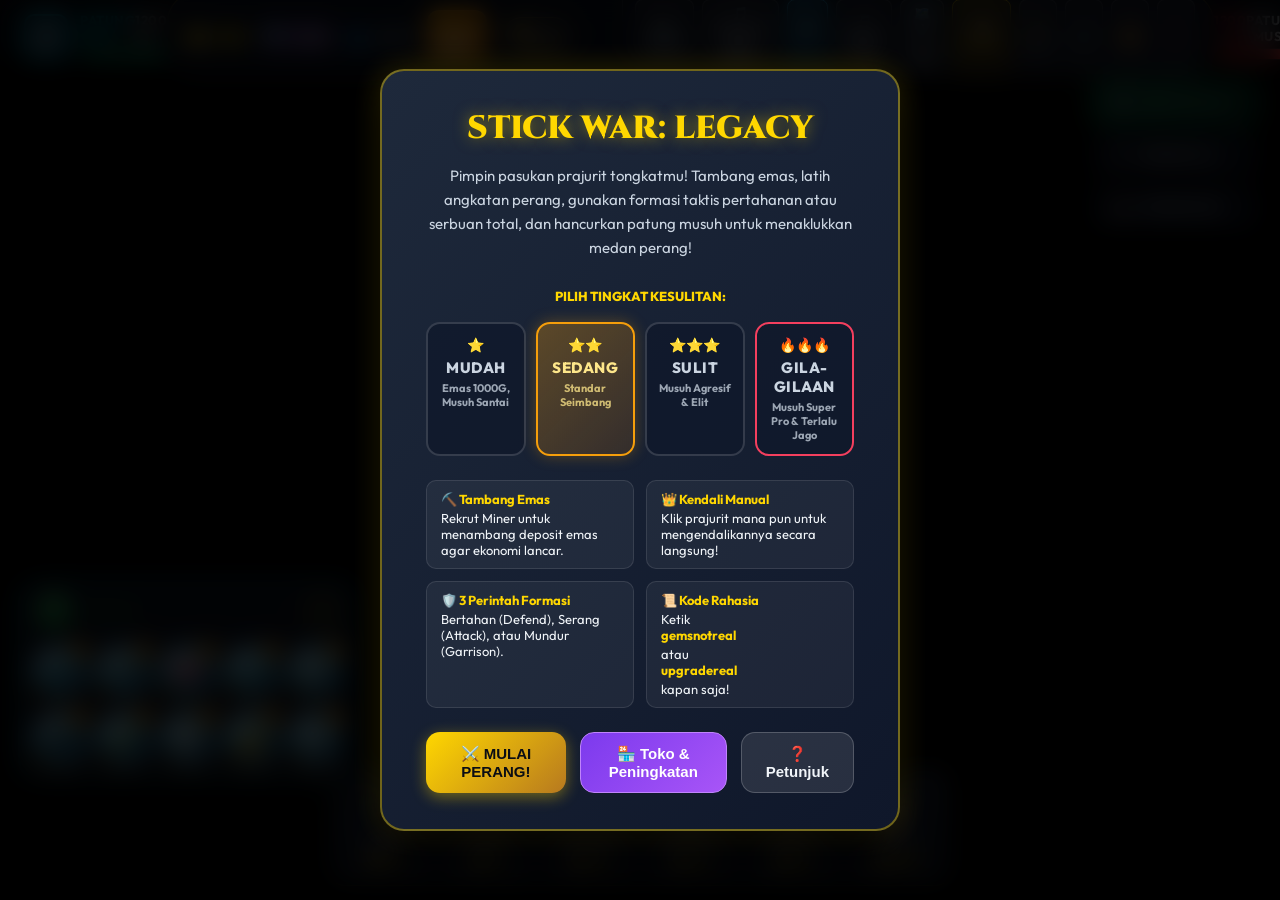
==== commit 12f666de: "feat: enhance Stick War Legacy with PWA, sound engine, and clean project architecture" ====
--- a/Uji Coba.html
+++ b/Uji Coba.html
@@ -771,9 +771,74 @@
     box-shadow: 0 0 10px rgba(16, 185, 129, 0.5);
 }
 
+.cheat-target-selector {
+    display: flex;
+    align-items: center;
+    justify-content: space-between;
+    gap: 10px;
+    background: rgba(15, 23, 42, 0.65);
+    border: 1px solid rgba(255, 255, 255, 0.12);
+    border-radius: 12px;
+    padding: 8px 12px;
+    margin-bottom: 12px;
+}
+
+.cheat-target-selector .target-label {
+    font-size: 13px;
+    font-weight: 800;
+    color: #ffd700;
+    letter-spacing: 0.5px;
+}
+
+.target-btn-group {
+    display: flex;
+    gap: 6px;
+}
+
+.target-btn {
+    background: rgba(255, 255, 255, 0.08);
+    border: 1px solid rgba(255, 255, 255, 0.15);
+    color: #cbd5e1;
+    font-size: 11px;
+    font-weight: 800;
+    padding: 6px 12px;
+    border-radius: 8px;
+    cursor: pointer;
+    transition: all 0.2s cubic-bezier(0.4, 0, 0.2, 1);
+}
+
+.target-btn:hover {
+    background: rgba(255, 255, 255, 0.18);
+    color: #fff;
+    transform: translateY(-1px);
+}
+
+.target-btn.active {
+    background: linear-gradient(135deg, #f59e0b, #d97706);
+    border-color: #ffd700;
+    color: #000;
+    box-shadow: 0 0 12px rgba(245, 158, 11, 0.6);
+    font-weight: 900;
+}
+
+.target-btn[data-target="enemy"].active {
+    background: linear-gradient(135deg, #ef4444, #991b1b);
+    border-color: #fca5a5;
+    color: #fff;
+    box-shadow: 0 0 12px rgba(239, 68, 68, 0.6);
+}
+
+.target-btn[data-target="both"].active {
+    background: linear-gradient(135deg, #8b5cf6, #6d28d9);
+    border-color: #c4b5fd;
+    color: #fff;
+    box-shadow: 0 0 12px rgba(139, 92, 246, 0.6);
+}
+
 /* Active Cheats HUD Indicator */
 #active-cheats-hud {
     display: flex;
+    flex-wrap: wrap;
     gap: 6px;
     margin-left: 8px;
 }
@@ -809,6 +874,190 @@
     background: #34d399;
     color: #000;
     box-shadow: 0 0 10px rgba(52, 211, 153, 0.6);
+}
+
+.cheat-pill.gem {
+    background: #ec4899;
+    color: #fff;
+    box-shadow: 0 0 10px rgba(236, 72, 153, 0.6);
+}
+
+.cheat-pill.upgrade {
+    background: #f97316;
+    color: #fff;
+    box-shadow: 0 0 10px rgba(249, 115, 22, 0.6);
+}
+
+.cheat-pill.spy {
+    background: #38bdf8;
+    color: #000;
+    box-shadow: 0 0 10px rgba(56, 189, 248, 0.6);
+}
+
+.cheat-pill.statue {
+    background: #eab308;
+    color: #000;
+    box-shadow: 0 0 10px rgba(234, 179, 8, 0.6);
+}
+
+.cheat-pill.heart {
+    background: linear-gradient(135deg, #ef4444, #be123c);
+    color: #fff;
+    box-shadow: 0 0 12px rgba(239, 68, 68, 0.7);
+}
+
+.cheat-pill.hitting {
+    background: linear-gradient(135deg, #f59e0b, #b45309);
+    color: #000;
+    box-shadow: 0 0 12px rgba(245, 158, 11, 0.7);
+}
+
+.cheat-pill.enemy-pill {
+    background: linear-gradient(135deg, #881337, #4c0519);
+    color: #fecdd3;
+    border: 1px solid rgba(244, 63, 94, 0.4);
+    box-shadow: 0 0 10px rgba(225, 29, 72, 0.6);
+}
+
+/* ================= ENEMY INTEL SPY RADAR HUD ================= */
+#enemy-spy-hud {
+    position: absolute;
+    bottom: 85px;
+    right: 250px;
+    width: 280px;
+    background: rgba(15, 23, 42, 0.95);
+    border: 2px solid rgba(56, 189, 248, 0.6);
+    border-radius: 14px;
+    box-shadow: 0 10px 30px rgba(0, 0, 0, 0.85), 0 0 20px rgba(56, 189, 248, 0.35);
+    backdrop-filter: blur(12px);
+    padding: 10px 14px;
+    z-index: 25;
+    color: #f8fafc;
+    font-family: inherit;
+    animation: fadeIn 0.3s ease;
+    transition: all 0.25s ease;
+}
+
+#enemy-spy-hud.collapsed {
+    padding: 6px 12px;
+    border-color: rgba(56, 189, 248, 0.45);
+    box-shadow: 0 4px 15px rgba(0, 0, 0, 0.7), 0 0 10px rgba(56, 189, 248, 0.2);
+}
+
+#enemy-spy-hud.collapsed .spy-body {
+    display: none !important;
+}
+
+#enemy-spy-hud.collapsed .spy-header {
+    border-bottom: none;
+    padding-bottom: 0;
+    margin-bottom: 0;
+}
+
+.spy-header {
+    display: flex;
+    align-items: center;
+    justify-content: space-between;
+    border-bottom: 1px solid rgba(56, 189, 248, 0.3);
+    padding-bottom: 7px;
+    margin-bottom: 8px;
+}
+
+.spy-header-right {
+    display: flex;
+    align-items: center;
+    gap: 6px;
+}
+
+.spy-toggle-collapse-btn {
+    width: 24px;
+    height: 24px;
+    border-radius: 50%;
+    background: rgba(15, 23, 42, 0.9);
+    border: 1px solid rgba(56, 189, 248, 0.5);
+    color: #38bdf8;
+    font-size: 11px;
+    font-weight: 900;
+    display: flex;
+    align-items: center;
+    justify-content: center;
+    cursor: pointer;
+    box-shadow: 0 0 8px rgba(56, 189, 248, 0.3);
+    transition: all 0.2s cubic-bezier(0.4, 0, 0.2, 1);
+}
+
+.spy-toggle-collapse-btn:hover {
+    background: #38bdf8;
+    color: #000;
+    transform: scale(1.15);
+    box-shadow: 0 0 12px rgba(56, 189, 248, 0.8);
+}
+
+.spy-title {
+    font-size: 13px;
+    font-weight: 800;
+    color: #38bdf8;
+    letter-spacing: 0.5px;
+}
+
+.spy-badge {
+    font-size: 10px;
+    font-weight: 800;
+    padding: 2px 7px;
+    border-radius: 6px;
+    text-transform: uppercase;
+}
+
+.spy-badge.defend {
+    background: rgba(59, 130, 246, 0.3);
+    color: #60a5fa;
+    border: 1px solid #3b82f6;
+}
+
+.spy-badge.attack {
+    background: rgba(239, 68, 68, 0.3);
+    color: #f87171;
+    border: 1px solid #ef4444;
+}
+
+.spy-badge.retreat {
+    background: rgba(245, 158, 11, 0.3);
+    color: #fbbf24;
+    border: 1px solid #f59e0b;
+}
+
+.spy-body {
+    display: flex;
+    flex-direction: column;
+    gap: 6px;
+}
+
+.spy-row {
+    display: flex;
+    justify-content: space-between;
+    align-items: center;
+    font-size: 11px;
+}
+
+.spy-label {
+    color: #94a3b8;
+    font-weight: 600;
+}
+
+.spy-val {
+    color: #e2e8f0;
+    font-weight: 700;
+    text-align: right;
+}
+
+.spy-army-breakdown {
+    font-size: 10px;
+    color: #cbd5e1;
+    background: rgba(0, 0, 0, 0.45);
+    padding: 6px 8px;
+    border-radius: 6px;
+    border: 1px dashed rgba(56, 189, 248, 0.3);
+    line-height: 1.4;
 }
 
 /* ================= CRYSTAL BALL SPELLS DOCK ================= */
@@ -826,6 +1075,97 @@
     border: 2px solid rgba(0, 229, 255, 0.35);
     box-shadow: 0 8px 25px rgba(0, 0, 0, 0.7), 0 0 20px rgba(0, 229, 255, 0.2);
     backdrop-filter: blur(10px);
+    transition: all 0.3s cubic-bezier(0.4, 0, 0.2, 1);
+}
+
+#spells-hud.collapsed {
+    padding: 6px 12px;
+    gap: 0;
+    border-color: rgba(255, 215, 0, 0.5);
+    box-shadow: 0 4px 15px rgba(0, 0, 0, 0.7), 0 0 12px rgba(255, 215, 0, 0.3);
+}
+
+#spells-hud.collapsed .spell-orb-card {
+    display: none !important;
+}
+
+#spells-hud.collapsed #spell-page-control {
+    border-bottom: none;
+    margin-bottom: 0;
+    padding-bottom: 0;
+}
+
+#spell-page-control {
+    grid-column: span 5;
+    display: flex;
+    align-items: center;
+    justify-content: space-between;
+    padding: 2px 4px 6px;
+    border-bottom: 1px solid rgba(255, 255, 255, 0.15);
+    margin-bottom: 2px;
+}
+
+.spell-nav-left {
+    display: flex;
+    align-items: center;
+    gap: 8px;
+}
+
+.spell-toggle-collapse-btn {
+    width: 32px;
+    height: 32px;
+    border-radius: 50%;
+    background: rgba(15, 23, 42, 0.9);
+    border: 1.5px solid #ffd700;
+    color: #ffd700;
+    font-size: 13px;
+    font-weight: 900;
+    display: flex;
+    align-items: center;
+    justify-content: center;
+    cursor: pointer;
+    box-shadow: 0 0 10px rgba(255, 215, 0, 0.4);
+    transition: all 0.25s cubic-bezier(0.4, 0, 0.2, 1);
+}
+
+.spell-toggle-collapse-btn:hover {
+    background: #ffd700;
+    color: #000;
+    transform: scale(1.12);
+    box-shadow: 0 0 15px rgba(255, 215, 0, 0.8);
+}
+
+.spell-nav-circle-btn {
+    width: 36px;
+    height: 36px;
+    border-radius: 50%;
+    background: radial-gradient(circle at 35% 35%, #4ade80 0%, #22c55e 50%, #15803d 100%);
+    border: 2.5px solid #000;
+    color: #000;
+    font-size: 16px;
+    font-weight: 900;
+    cursor: pointer;
+    box-shadow: 0 0 12px rgba(34, 197, 94, 0.8), inset 0 2px 4px rgba(255, 255, 255, 0.6);
+    display: flex;
+    align-items: center;
+    justify-content: center;
+    transition: all 0.2s cubic-bezier(0.16, 1, 0.3, 1);
+}
+
+.spell-nav-circle-btn:hover {
+    transform: scale(1.15);
+    box-shadow: 0 0 20px rgba(74, 222, 128, 1), inset 0 2px 6px rgba(255, 255, 255, 0.9);
+}
+
+#spell-page-indicator {
+    font-size: 11px;
+    font-weight: 800;
+    letter-spacing: 1px;
+    color: #4ade80;
+    background: rgba(0, 0, 0, 0.55);
+    padding: 3px 9px;
+    border-radius: 10px;
+    border: 1px solid rgba(74, 222, 128, 0.45);
 }
 
 .spell-orb-card {
@@ -835,6 +1175,10 @@
     align-items: center;
     cursor: pointer;
     transition: all 0.25s cubic-bezier(0.16, 1, 0.3, 1);
+}
+
+.spell-orb-card.hidden-by-page {
+    display: none !important;
 }
 
 .spell-orb-card:hover:not(.disabled) {
@@ -1329,6 +1673,16 @@
 .skin-card.ice-theme {
     border-color: #38bdf8;
     background: linear-gradient(145deg, rgba(8, 47, 73, 0.8), rgba(15, 23, 42, 0.9));
+}
+
+.skin-card.bomb-theme {
+    border-color: #f59e0b;
+    background: linear-gradient(145deg, rgba(69, 26, 3, 0.8), rgba(15, 23, 42, 0.9));
+}
+
+.skin-card.vampire-theme {
+    border-color: #e11d48;
+    background: linear-gradient(145deg, rgba(76, 5, 25, 0.85), rgba(15, 23, 42, 0.9));
 }
 
 .skin-card.equipped {
@@ -1538,6 +1892,14 @@
                     <span id="pill-cheat-spell" class="cheat-pill spell hidden">SPELL ∞</span>
                     <span id="pill-cheat-gems" class="cheat-pill gem hidden">GEMS ∞</span>
                     <span id="pill-cheat-upgrade" class="cheat-pill upgrade hidden">UPGRADE MAX</span>
+                    <span id="pill-cheat-spy" class="cheat-pill spy hidden">RADAR INTEL</span>
+                    <span id="pill-cheat-statue" class="cheat-pill statue hidden">PATUNG KEBAL</span>
+                    <span id="pill-cheat-heart" class="cheat-pill heart hidden">❤️ IMMORTAL ARMY</span>
+                    <span id="pill-cheat-hitting" class="cheat-pill hitting hidden">💀 1-HIT KILL</span>
+                    <span id="pill-enemy-heart" class="cheat-pill enemy-pill hidden">💀❤️ MUSUH IMMORTAL</span>
+                    <span id="pill-enemy-hitting" class="cheat-pill enemy-pill hidden">💀⚔️ MUSUH 1-HIT</span>
+                    <span id="pill-enemy-gold" class="cheat-pill enemy-pill hidden">💀💰 MUSUH GOLD ∞</span>
+                    <span id="pill-enemy-statue" class="cheat-pill enemy-pill hidden">💀🛡️ MUSUH KEBAL</span>
                 </div>
 
                 <div class="hud-actions">
@@ -1571,6 +1933,42 @@
 
         <!-- ENEMY SPELL WARNING BANNER -->
         <div id="enemy-spell-banner" class="enemy-spell-banner hidden"></div>
+
+        <!-- ENEMY INTEL SPY RADAR (Cheat: lookinvisble) -->
+        <div id="enemy-spy-hud" class="hidden">
+            <div class="spy-header">
+                <span class="spy-title">👁️ RADAR MUSUH</span>
+                <div class="spy-header-right">
+                    <span class="spy-badge" id="spy-stance-badge">BERTAHAN</span>
+                    <button id="btn-spy-toggle" class="spy-toggle-collapse-btn" title="Sembunyikan / Tampilkan Detail Radar Musuh (Panah Atas / Bawah)">▼</button>
+                </div>
+            </div>
+            <div class="spy-body">
+                <div class="spy-row">
+                    <span class="spy-label">💰 Emas Musuh:</span>
+                    <span class="spy-val" id="spy-gold-val">500 Gold</span>
+                </div>
+                <div class="spy-row">
+                    <span class="spy-label">👕 Skin Musuh:</span>
+                    <span class="spy-val" id="spy-skin-val">Klasik 🛡️</span>
+                </div>
+                <div class="spy-row">
+                    <span class="spy-label">🪖 Pasukan Musuh:</span>
+                    <span class="spy-val" id="spy-army-val">0 Prajurit</span>
+                </div>
+                <div class="spy-army-breakdown" id="spy-army-breakdown">
+                    Tidak ada prajurit di lapangan
+                </div>
+                <div class="spy-row">
+                    <span class="spy-label">🔮 Mantra Musuh:</span>
+                    <span class="spy-val" id="spy-spell-val">Siaga Meluncurkan Mantra!</span>
+                </div>
+                <div class="spy-row">
+                    <span class="spy-label">⏳ Produksi Musuh:</span>
+                    <span class="spy-val" id="spy-train-val">Standby</span>
+                </div>
+            </div>
+        </div>
 
         <!-- TACTICAL STANCE ORDERS (Top Right) -->
         <aside id="stance-hud">
@@ -1608,6 +2006,15 @@
 
         <!-- CRYSTAL BALL SPELLS DOCK (Inspired by Wizard Armory) -->
         <aside id="spells-hud">
+            <!-- PAGE NAVIGATION & HIDE/SHOW TRAY TOGGLE -->
+            <div id="spell-page-control">
+                <div class="spell-nav-left">
+                    <button id="btn-spell-page" class="spell-nav-circle-btn" title="Ganti Halaman Mantra (Tekan P)">▶</button>
+                    <span id="spell-page-indicator">HAL 1/2</span>
+                </div>
+                <button id="btn-spell-toggle" class="spell-toggle-collapse-btn" title="Sembunyikan / Tampilkan Rak Mantra (Panah Atas / Bawah / Tekan V)">▼</button>
+            </div>
+
             <!-- 1. Miner Hustle (Q) -->
             <div class="spell-orb-card" id="spell-minerHustle" data-spell="minerHustle" title="Miner Hustle: Lari cepat & hasil tambang ganda 2x (Q)">
                 <div class="orb-sphere">
@@ -1721,6 +2128,127 @@
                 <div class="orb-sphere">
                     <div class="orb-glint"></div>
                     <span class="orb-icon">☠️</span>
+                    <div class="orb-cd-overlay hidden"></div>
+                </div>
+                <div class="orb-wood-base"></div>
+                <span class="orb-stock-badge">2</span>
+                <span class="orb-key-badge">U</span>
+            </div>
+
+            <!-- ===== PAGE 2 SPELLS (From Reference Photos 1 & 2) ===== -->
+            <!-- 11. Flame War Cry (Q) - Foto 1 -->
+            <div class="spell-orb-card hidden-by-page" id="spell-flameHelm" data-spell="flameHelm" title="Flame War Cry: Seluruh prajurit membara kobaran api (+12 Burn per serangan) (Q)">
+                <div class="orb-sphere">
+                    <div class="orb-glint"></div>
+                    <span class="orb-icon">🔥</span>
+                    <div class="orb-cd-overlay hidden"></div>
+                </div>
+                <div class="orb-wood-base"></div>
+                <span class="orb-stock-badge">3</span>
+                <span class="orb-key-badge">Q</span>
+            </div>
+
+            <!-- 12. Divine Aegis (W) - Foto 1 -->
+            <div class="spell-orb-card hidden-by-page" id="spell-divineShield" data-spell="divineShield" title="Divine Aegis: Perisai suci meredam 70% kerusakan musuh (15s) (W)">
+                <div class="orb-sphere">
+                    <div class="orb-glint"></div>
+                    <span class="orb-icon">🛡️</span>
+                    <div class="orb-cd-overlay hidden"></div>
+                </div>
+                <div class="orb-wood-base"></div>
+                <span class="orb-stock-badge">2</span>
+                <span class="orb-key-badge">W</span>
+            </div>
+
+            <!-- 13. Archidon Volley (E) - Foto 1 -->
+            <div class="spell-orb-card hidden-by-page" id="spell-archidonFury" data-spell="archidonFury" title="Archidon Volley: Seluruh pemanah meluncurkan 3 panah serentak (E)">
+                <div class="orb-sphere">
+                    <div class="orb-glint"></div>
+                    <span class="orb-icon">🏹</span>
+                    <div class="orb-cd-overlay hidden"></div>
+                </div>
+                <div class="orb-wood-base"></div>
+                <span class="orb-stock-badge">3</span>
+                <span class="orb-key-badge">E</span>
+            </div>
+
+            <!-- 14. Holy Mass Mend (F) - Foto 1 -->
+            <div class="spell-orb-card hidden-by-page" id="spell-massMend" data-spell="massMend" title="Holy Mass Mend: Sembuhkan instan +350 HP seluruh prajurit & patung (F)">
+                <div class="orb-sphere">
+                    <div class="orb-glint"></div>
+                    <span class="orb-icon">💚</span>
+                    <div class="orb-cd-overlay hidden"></div>
+                </div>
+                <div class="orb-wood-base"></div>
+                <span class="orb-stock-badge">3</span>
+                <span class="orb-key-badge">F</span>
+            </div>
+
+            <!-- 15. Spearton Phalanx (T) - Foto 1 -->
+            <div class="spell-orb-card hidden-by-page" id="spell-speartonPhalanx" data-spell="speartonPhalanx" title="Spearton Phalanx: Formasi dinding perisai baja kebal & pantulkan serangan (T)">
+                <div class="orb-sphere">
+                    <div class="orb-glint"></div>
+                    <span class="orb-icon">🔱</span>
+                    <div class="orb-cd-overlay hidden"></div>
+                </div>
+                <div class="orb-wood-base"></div>
+                <span class="orb-stock-badge">3</span>
+                <span class="orb-key-badge">T</span>
+            </div>
+
+            <!-- 16. Wind Sprint (G) - Foto 2 -->
+            <div class="spell-orb-card hidden-by-page" id="spell-sprintHaste" data-spell="sprintHaste" title="Wind Sprint: Seluruh prajurit bergerak secepat kilat (+90% Speed) (G)">
+                <div class="orb-sphere">
+                    <div class="orb-glint"></div>
+                    <span class="orb-icon">🌪️</span>
+                    <div class="orb-cd-overlay hidden"></div>
+                </div>
+                <div class="orb-wood-base"></div>
+                <span class="orb-stock-badge">3</span>
+                <span class="orb-key-badge">G</span>
+            </div>
+
+            <!-- 17. Toxic Mist (H) - Foto 2 -->
+            <div class="spell-orb-card hidden-by-page" id="spell-toxicCloud" data-spell="toxicCloud" title="Toxic Mist: Hembusan kabut racun hijau melumpuhkan barisan lawan (H)">
+                <div class="orb-sphere">
+                    <div class="orb-glint"></div>
+                    <span class="orb-icon">☣️</span>
+                    <div class="orb-cd-overlay hidden"></div>
+                </div>
+                <div class="orb-wood-base"></div>
+                <span class="orb-stock-badge">3</span>
+                <span class="orb-key-badge">H</span>
+            </div>
+
+            <!-- 18. Royal Champion (J) - Foto 2 -->
+            <div class="spell-orb-card hidden-by-page" id="spell-royalCrown" data-spell="royalCrown" title="Royal Champion: Panggil Panglima Spearton Bermahkota Emas 1400 HP (J)">
+                <div class="orb-sphere">
+                    <div class="orb-glint"></div>
+                    <span class="orb-icon">👑</span>
+                    <div class="orb-cd-overlay hidden"></div>
+                </div>
+                <div class="orb-wood-base"></div>
+                <span class="orb-stock-badge">2</span>
+                <span class="orb-key-badge">J</span>
+            </div>
+
+            <!-- 19. Undead Horde (K) - Foto 2 -->
+            <div class="spell-orb-card hidden-by-page" id="spell-undeadHorde" data-spell="undeadHorde" title="Undead Horde: Bangkitkan kawanan 5 tengkorak mayat hidup dari tanah (K)">
+                <div class="orb-sphere">
+                    <div class="orb-glint"></div>
+                    <span class="orb-icon">💀</span>
+                    <div class="orb-cd-overlay hidden"></div>
+                </div>
+                <div class="orb-wood-base"></div>
+                <span class="orb-stock-badge">3</span>
+                <span class="orb-key-badge">K</span>
+            </div>
+
+            <!-- 20. Golden Thunder (U) - Foto 2 -->
+            <div class="spell-orb-card hidden-by-page" id="spell-electricStorm" data-spell="electricStorm" title="Golden Thunder: 10 petir emas membakar patung & musuh bertubi-tubi (U)">
+                <div class="orb-sphere">
+                    <div class="orb-glint"></div>
+                    <span class="orb-icon">⚡</span>
                     <div class="orb-cd-overlay hidden"></div>
                 </div>
                 <div class="orb-wood-base"></div>
@@ -1852,16 +2380,42 @@
         <div id="cheat-modal" class="modal-overlay hidden">
             <div class="modal-card">
                 <h2 class="modal-title" style="font-size: 26px;">📜 KODE RAHASIA / CHEAT</h2>
-                <p class="modal-desc" style="margin-bottom: 16px;">
-                    Ketik kode rahasia atau aktifkan langsung lewat tombol di bawah:
+                <p class="modal-desc" style="margin-bottom: 12px;">
+                    Ketik kode rahasia atau pilih target dan aktifkan langsung lewat tombol di bawah:
                 </p>
 
+                <!-- Target Cheat: Pemain, Musuh, atau Keduanya -->
+                <div class="cheat-target-selector">
+                    <span class="target-label">🎯 Target Kode:</span>
+                    <div class="target-btn-group">
+                        <button class="target-btn active" data-target="player" id="btn-target-player">👑 PEMAIN (KITA)</button>
+                        <button class="target-btn" data-target="enemy" id="btn-target-enemy">💀 MUSUH</button>
+                        <button class="target-btn" data-target="both" id="btn-target-both">⚔️ KEDUANYA (PEMAIN & MUSUH)</button>
+                    </div>
+                </div>
+
                 <div class="cheat-input-wrap">
-                    <input type="text" id="cheat-input" class="cheat-input" placeholder="Ketik 'gemsnotreal', 'upgradereal', 'minegoldrich', 'cooldownnotspawn'..." autocomplete="off">
+                    <input type="text" id="cheat-input" class="cheat-input" placeholder="Ketik 'heartnothave', 'hittingmebro', 'minegoldrich', 'gemsnotreal'..." autocomplete="off">
                     <button class="primary-btn" id="btn-submit-cheat" style="padding: 10px 18px;">Gunakan</button>
                 </div>
 
                 <div class="cheat-list">
+                    <div class="cheat-card" style="border-left: 4px solid #ef4444;">
+                        <div class="cheat-card-info">
+                            <b>❤️ heartnothave (1heartnothave)</b>
+                            <p>Semua pasukan tak pernah mati (Immortal Army). Darah selalu penuh & kebal terhadap serangan normal.</p>
+                        </div>
+                        <button class="cheat-toggle-btn" id="toggle-cheat-heart">AKTIFKAN</button>
+                    </div>
+
+                    <div class="cheat-card" style="border-left: 4px solid #f59e0b;">
+                        <div class="cheat-card-info">
+                            <b>💀 hittingmebro (2hittingmebro)</b>
+                            <p>Satu kali hit langsung mati (One-hit Kill). TAPI saat mengenai target yang tak pernah mati, target tetap gugur setelah 10 hit!</p>
+                        </div>
+                        <button class="cheat-toggle-btn" id="toggle-cheat-hitting">AKTIFKAN</button>
+                    </div>
+
                     <div class="cheat-card">
                         <div class="cheat-card-info">
                             <b>💎 gemsnotreal</b>
@@ -1908,6 +2462,22 @@
                             <p>Spell tak terbatas (stok selalu 99 & tanpa waktu cooldown)</p>
                         </div>
                         <button class="cheat-toggle-btn" id="toggle-cheat-spell">AKTIFKAN</button>
+                    </div>
+
+                    <div class="cheat-card">
+                        <div class="cheat-card-info">
+                            <b>👁️ lookinvisble (1lookinvisble)</b>
+                            <p>Radar Intelijen Musuh: melihat progress emas musuh, stance, pasukan, dan mantra yang dipakai</p>
+                        </div>
+                        <button class="cheat-toggle-btn" id="toggle-cheat-spy">AKTIFKAN</button>
+                    </div>
+
+                    <div class="cheat-card">
+                        <div class="cheat-card-info">
+                            <b>🛡️ mymart (2mymart)</b>
+                            <p>Patung kebal abadi: patung kerajaan pemain tak pernah hancur & kebal dari seluruh serangan musuh</p>
+                        </div>
+                        <button class="cheat-toggle-btn" id="toggle-cheat-statue">AKTIFKAN</button>
                     </div>
                 </div>
 
@@ -2397,6 +2967,48 @@
         });
     }
 
+    playBombExplosion() {
+        // High impact explosive bomb detonation
+        if (this.muted || !this.ctx) return;
+        this.playNoise(0.45, 0.6, 1200);
+        this.playTone(65, 'sawtooth', 0.5, 0.45, true);
+        this.playTone(40, 'triangle', 0.6, 0.5, false);
+    }
+
+    playVampireBite() {
+        // Sinister dark vampire slash & life siphon
+        if (this.muted || !this.ctx) return;
+        this.playTone(320, 'sawtooth', 0.15, 0.28, true);
+        this.playTone(160, 'square', 0.2, 0.22, true);
+        this.playNoise(0.12, 0.25, 4500);
+    }
+
+    playMinionSummon() {
+        // Bone rattle & dark minion rise
+        if (this.muted || !this.ctx) return;
+        this.playTone(420, 'sine', 0.12, 0.22, false);
+        this.playTone(680, 'triangle', 0.14, 0.25, false);
+        this.playNoise(0.15, 0.28, 3800);
+    }
+
+    playDivineShield() {
+        // Resonant celestial aegis barrier
+        if (this.muted || !this.ctx) return;
+        const notes = [440, 554.37, 659.25, 880];
+        notes.forEach((freq, idx) => {
+            setTimeout(() => {
+                this.playTone(freq, 'sine', 0.35, 0.18, false);
+            }, idx * 45);
+        });
+    }
+
+    playToxicPoison() {
+        // Bubbling noxious toxic cloud hiss
+        if (this.muted || !this.ctx) return;
+        this.playNoise(0.35, 0.35, 1800);
+        this.playTone(190, 'sine', 0.25, 0.15, true);
+    }
+
     playBrassNote(freq, duration = 0.28, gainVal = 0.12) {
         if (this.muted || !this.musicEnabled || !this.ctx) return;
         const now = this.ctx.currentTime;
@@ -2745,6 +3357,14 @@
             bodyColor = '#082f49';
             teamColor = isPlayer ? '#00f0ff' : '#38bdf8';
             skinGlow = '#38bdf8';
+        } else if (skin === 'bomb') {
+            bodyColor = '#1c1917';
+            teamColor = isPlayer ? '#f59e0b' : '#ea580c';
+            skinGlow = '#f59e0b';
+        } else if (skin === 'vampire') {
+            bodyColor = '#1c0f16';
+            teamColor = isPlayer ? '#f43f5e' : '#be123c';
+            skinGlow = '#e11d48';
         } else if (isZombie) {
             bodyColor = '#273822';
             teamColor = '#ef4444';
@@ -2790,6 +3410,30 @@
             ctx.restore();
         }
 
+        // Draw Bomb Skin Aura
+        if (skin === 'bomb') {
+            ctx.save();
+            ctx.beginPath();
+            ctx.ellipse(0, 0, 22, 6, 0, 0, Math.PI * 2);
+            ctx.fillStyle = 'rgba(245, 158, 11, 0.45)';
+            ctx.shadowColor = '#f59e0b';
+            ctx.shadowBlur = 14;
+            ctx.fill();
+            ctx.restore();
+        }
+
+        // Draw Vampire Skin Aura
+        if (skin === 'vampire') {
+            ctx.save();
+            ctx.beginPath();
+            ctx.ellipse(0, 0, 22, 6, 0, 0, Math.PI * 2);
+            ctx.fillStyle = 'rgba(225, 29, 72, 0.45)';
+            ctx.shadowColor = '#e11d48';
+            ctx.shadowBlur = 14;
+            ctx.fill();
+            ctx.restore();
+        }
+
         // Draw Zombie Swamp Rot Aura
         if (isZombie) {
             ctx.save();
@@ -2829,7 +3473,7 @@
             ctx.restore();
         }
 
-        // Procedural joint positions
+        // Procedural joint positions & HD Real Animation
         const cycle = unit.animProgress;
         const isWalking = unit.state === 'walk';
         const isAttacking = unit.state === 'attack';
@@ -2837,11 +3481,31 @@
         const isBlocking = unit.state === 'block';
         const isHurt = unit.hurtTimer > 0;
         const isDead = unit.state === 'dead';
+        const isIdle = !isWalking && !isAttacking && !isMining && !isBlocking && !isHurt && !isDead;
+
+        // HD Real Animation: Dynamic Realistic Radial Ground Shadow
+        if (window.game && window.game.isHD && !isDead) {
+            ctx.save();
+            const shadowBounce = isWalking ? (1.0 + Math.sin(cycle * Math.PI * 4) * 0.14) : (1.0 + Math.sin((time || 0) * 2.5) * 0.05);
+            const sGrad = ctx.createRadialGradient(0, 0, 2, 0, 0, 20 * shadowBounce);
+            sGrad.addColorStop(0, 'rgba(0, 0, 0, 0.42)');
+            sGrad.addColorStop(0.55, 'rgba(0, 0, 0, 0.18)');
+            sGrad.addColorStop(1, 'rgba(0, 0, 0, 0)');
+            ctx.fillStyle = sGrad;
+            ctx.beginPath();
+            ctx.ellipse(0, 0, 22 * shadowBounce, 6.5 * shadowBounce, 0, 0, Math.PI * 2);
+            ctx.fill();
+            ctx.restore();
+        }
+
+        // HD Real Animation: Natural Breathing Bobbing & Secondary Physics
+        const breathBob = (window.game && window.game.isHD && isIdle) ? Math.sin((time || 0) * 2.8 + (unit.x % 90) * 0.1) * 1.5 : 0;
+        const walkBob = (window.game && window.game.isHD && isWalking) ? Math.abs(Math.sin(cycle * Math.PI * 2)) * 2.0 : 0;
 
         // Calculate dynamic limb angles
         let legSwing = isWalking ? Math.sin(cycle * Math.PI * 2) * 0.6 : 0;
         let spineTilt = isWalking ? 0.15 : (isBlocking ? -0.1 : 0);
-        let headTilt = 0;
+        let headTilt = isWalking ? Math.sin(cycle * Math.PI * 2) * 0.08 : 0;
 
         if (isAttacking) {
             spineTilt = 0.25;
@@ -2857,10 +3521,10 @@
             return;
         }
 
-        // Baseline offsets
-        const hipY = -35;
-        const neckY = -68;
-        const headY = -82;
+        // Baseline offsets (responsive to natural breathing)
+        const hipY = -35 + breathBob * 0.4 - walkBob * 0.5;
+        const neckY = -68 + breathBob - walkBob;
+        const headY = -82 + breathBob * 1.2 - walkBob;
         const headR = 10;
 
         // Limbs calculation
@@ -2921,9 +3585,20 @@
             this.drawGiantFeatures(ctx, hX, hY);
         } else if (unit.type === 'undead') {
             this.drawUndeadSkull(ctx, hX, hY);
+        } else if (unit.type === 'minion') {
+            this.drawMinionSkullMask(ctx, hX, hY);
         } else if (unit.type === 'marrowkai') {
             this.drawMarrowkaiHorns(ctx, hX, hY);
             this.drawMarrowkaiWings(ctx, neckX, neckY);
+        }
+
+        // Skin specific accessories
+        if (skin === 'bomb') {
+            this.drawBombFuse(ctx, hX, hY);
+            this.drawBombBelt(ctx, neckX, neckY, hipY);
+        } else if (skin === 'vampire') {
+            this.drawVampireCape(ctx, neckX, neckY, hipY, isWalking, cycle);
+            this.drawVampireFangs(ctx, hX, hY);
         }
 
         // Arms & Weapons
@@ -3207,10 +3882,168 @@
             this.drawGiantClub(ctx, shoulderX, shoulderY, unit, isAttacking, progress);
         } else if (type === 'undead') {
             this.drawUndeadClaws(ctx, shoulderX, shoulderY, unit, isAttacking, progress);
+        } else if (type === 'minion') {
+            this.drawMinionBoneDagger(ctx, shoulderX, shoulderY, unit, isAttacking, progress);
         } else if (type === 'marrowkai') {
             this.drawMarrowkaiScythe(ctx, shoulderX, shoulderY, unit, isAttacking, progress);
         }
 
+        ctx.restore();
+    }
+
+    static drawMinionSkullMask(ctx, hX, hY) {
+        ctx.save();
+        // White curved bone skull mask covering face with crest horn
+        ctx.beginPath();
+        ctx.moveTo(hX - 6, hY - 6);
+        ctx.quadraticCurveTo(hX - 11, hY - 14, hX - 2, hY - 17); // horn crest pointing back
+        ctx.quadraticCurveTo(hX + 6, hY - 12, hX + 9, hY - 2);
+        ctx.lineTo(hX + 6, hY + 8);
+        ctx.lineTo(hX - 2, hY + 7);
+        ctx.lineTo(hX - 6, hY);
+        ctx.closePath();
+        ctx.fillStyle = '#f8fafc';
+        ctx.fill();
+        ctx.lineWidth = 1.5;
+        ctx.strokeStyle = '#475569';
+        ctx.stroke();
+
+        // Dark hollow eye socket
+        ctx.beginPath();
+        ctx.ellipse(hX + 3, hY - 1, 3.5, 2.5, 0.2, 0, Math.PI * 2);
+        ctx.fillStyle = '#0f172a';
+        ctx.fill();
+
+        // Jagged teeth lines on jaw
+        ctx.strokeStyle = '#334155';
+        ctx.lineWidth = 1.2;
+        ctx.beginPath();
+        ctx.moveTo(hX + 1, hY + 4);
+        ctx.lineTo(hX + 5, hY + 4);
+        ctx.moveTo(hX + 2, hY + 2);
+        ctx.lineTo(hX + 2, hY + 6);
+        ctx.moveTo(hX + 4, hY + 2);
+        ctx.lineTo(hX + 4, hY + 6);
+        ctx.stroke();
+
+        ctx.restore();
+    }
+
+    static drawMinionBoneDagger(ctx, sx, sy, unit, isAttacking, progress) {
+        let armAngle = 0.6;
+        if (isAttacking) {
+            armAngle = -0.7 + Math.sin(progress * Math.PI) * 1.9;
+        }
+
+        const handX = sx + Math.cos(armAngle) * 16;
+        const handY = sy + Math.sin(armAngle) * 16;
+
+        ctx.beginPath();
+        ctx.moveTo(sx, sy);
+        ctx.lineTo(handX, handY);
+        ctx.stroke();
+
+        ctx.save();
+        ctx.translate(handX, handY);
+        ctx.rotate(armAngle + 0.3);
+
+        // Handle
+        ctx.beginPath();
+        ctx.moveTo(0, 0);
+        ctx.lineTo(8, -2);
+        ctx.lineWidth = 3;
+        ctx.strokeStyle = '#78350f';
+        ctx.stroke();
+
+        // Jagged bone dagger blade (from reference photo 3)
+        ctx.beginPath();
+        ctx.moveTo(8, -2);
+        ctx.lineTo(14, -6);
+        ctx.lineTo(18, -3);
+        ctx.lineTo(26, -10); // sharp point
+        ctx.lineTo(21, 1);
+        ctx.lineTo(13, 1);
+        ctx.closePath();
+        ctx.fillStyle = '#e2e8f0';
+        ctx.fill();
+        ctx.lineWidth = 1.2;
+        ctx.strokeStyle = '#94a3b8';
+        ctx.stroke();
+
+        ctx.restore();
+    }
+
+    static drawBombFuse(ctx, hX, hY) {
+        ctx.save();
+        // Burning fuse from head
+        ctx.beginPath();
+        ctx.moveTo(hX, hY - 10);
+        ctx.quadraticCurveTo(hX + 4, hY - 16, hX + 2, hY - 20);
+        ctx.strokeStyle = '#78350f';
+        ctx.lineWidth = 2;
+        ctx.stroke();
+
+        // Spark at fuse tip
+        const sparkTime = Date.now() * 0.01;
+        const sSize = 3 + Math.sin(sparkTime) * 1.5;
+        ctx.beginPath();
+        ctx.arc(hX + 2, hY - 20, sSize, 0, Math.PI * 2);
+        ctx.fillStyle = '#f59e0b';
+        ctx.shadowColor = '#ef4444';
+        ctx.shadowBlur = 8;
+        ctx.fill();
+        ctx.restore();
+    }
+
+    static drawBombBelt(ctx, nX, nY, hipY) {
+        ctx.save();
+        const midY = (nY + hipY) * 0.5;
+        // Belt strap
+        ctx.beginPath();
+        ctx.moveTo(-6, midY - 2);
+        ctx.lineTo(6, midY + 4);
+        ctx.strokeStyle = '#451a03';
+        ctx.lineWidth = 3;
+        ctx.stroke();
+
+        // 3 Red dynamite sticks
+        ctx.fillStyle = '#dc2626';
+        ctx.fillRect(-5, midY - 6, 3, 10);
+        ctx.fillRect(-1, midY - 5, 3, 10);
+        ctx.fillRect(3, midY - 4, 3, 10);
+        ctx.restore();
+    }
+
+    static drawVampireCape(ctx, neckX, neckY, hipY, isWalking, cycle) {
+        ctx.save();
+        const flutter = isWalking ? Math.sin(cycle * Math.PI * 2) * 9 : Math.sin(Date.now() * 0.006) * 4;
+        ctx.beginPath();
+        ctx.moveTo(neckX - 3, neckY + 2);
+        ctx.quadraticCurveTo(-14 - flutter, hipY + 8, -26 - flutter, hipY + 28);
+        ctx.lineTo(-12 - flutter, hipY + 25);
+        ctx.lineTo(0, hipY);
+        ctx.fillStyle = 'rgba(159, 18, 57, 0.85)'; // Crimson vampire cape
+        ctx.fill();
+        ctx.restore();
+    }
+
+    static drawVampireFangs(ctx, hX, hY) {
+        ctx.save();
+        // Red glowing vampire eyes
+        ctx.beginPath();
+        ctx.arc(hX + 4, hY - 2, 2, 0, Math.PI * 2);
+        ctx.fillStyle = '#ff0033';
+        ctx.shadowColor = '#ff0033';
+        ctx.shadowBlur = 6;
+        ctx.fill();
+
+        // White fangs
+        ctx.fillStyle = '#ffffff';
+        ctx.beginPath();
+        ctx.moveTo(hX + 2, hY + 4);
+        ctx.lineTo(hX + 4, hY + 4);
+        ctx.lineTo(hX + 3, hY + 7);
+        ctx.fill();
         ctx.restore();
     }
 
@@ -3436,6 +4269,16 @@
         ctx.lineWidth = 2.5;
         ctx.strokeStyle = '#cbd5e0';
         ctx.stroke();
+
+        // HD Specular Weapon Blade Sheen Glint
+        if (window.game && window.game.isHD) {
+            ctx.beginPath();
+            ctx.arc(0, -22, 1.8, 0, Math.PI * 2);
+            ctx.fillStyle = '#ffffff';
+            ctx.shadowColor = '#ffffff';
+            ctx.shadowBlur = 6;
+            ctx.fill();
+        }
         ctx.restore();
     }
 
@@ -3612,6 +4455,16 @@
         ctx.strokeStyle = '#a0aec0';
         ctx.stroke();
 
+        // HD Specular Spearhead Glint
+        if (window.game && window.game.isHD) {
+            ctx.beginPath();
+            ctx.arc(58, 0, 1.8, 0, Math.PI * 2);
+            ctx.fillStyle = '#ffffff';
+            ctx.shadowColor = '#ffffff';
+            ctx.shadowBlur = 6;
+            ctx.fill();
+        }
+
         ctx.restore();
     }
 
@@ -3906,12 +4759,12 @@
         this.canvas = document.getElementById('gameCanvas');
         this.ctx = this.canvas.getContext('2d');
 
-        // Dimensions & World
-        this.worldWidth = 3200;
+        // Dimensions & World (Perluas wilayah 50 meter jauh dari patung kita dan musuh: 5000px)
+        this.worldWidth = 5000;
         this.worldHeight = 650;
         this.groundY = 490;
-        this.cameraX = 0;
-        this.targetCameraX = 0;
+        this.cameraX = 500;
+        this.targetCameraX = 500;
 
         // Game State
         this.running = false;
@@ -3929,9 +4782,9 @@
 
         // Ambient HD Atmospheric Dust / Embers
         this.ambientParticles = [];
-        for (let i = 0; i < 40; i++) {
+        for (let i = 0; i < 60; i++) {
             this.ambientParticles.push({
-                x: Math.random() * 3200,
+                x: Math.random() * 5000,
                 y: Math.random() * 480,
                 radius: 1 + Math.random() * 2.5,
                 speedX: 0.15 + Math.random() * 0.45,
@@ -3940,8 +4793,9 @@
             });
         }
 
-        // 10 Crystal Ball Spells System (Crafted from Wizard Shop in reference photos)
+        // 20 Crystal Ball Spells System (Crafted from Wizard Shop in reference photos)
         this.spells = {
+            // --- Halaman 1 ---
             minerHustle: {
                 id: 'minerHustle',
                 name: 'Miner Hustle',
@@ -4047,8 +4901,122 @@
                 maxStock: 2,
                 cooldown: 0,
                 maxCooldown: 35
+            },
+            // --- Halaman 2 (10 Spell Baru dari Foto 1 & Foto 2) ---
+            flameHelm: {
+                id: 'flameHelm',
+                name: 'Flame War Cry',
+                icon: '🪖',
+                key: 'Q',
+                stock: 3,
+                maxStock: 3,
+                cooldown: 0,
+                maxCooldown: 25,
+                activeTimer: 0,
+                duration: 18
+            },
+            divineShield: {
+                id: 'divineShield',
+                name: 'Divine Aegis',
+                icon: '🛡️',
+                key: 'W',
+                stock: 3,
+                maxStock: 3,
+                cooldown: 0,
+                maxCooldown: 28,
+                activeTimer: 0,
+                duration: 14
+            },
+            archidonFury: {
+                id: 'archidonFury',
+                name: 'Archidon Volley',
+                icon: '🏹',
+                key: 'E',
+                stock: 3,
+                maxStock: 3,
+                cooldown: 0,
+                maxCooldown: 24,
+                activeTimer: 0,
+                duration: 16
+            },
+            massMend: {
+                id: 'massMend',
+                name: 'Mass Holy Mend',
+                icon: '✨',
+                key: 'F',
+                stock: 3,
+                maxStock: 3,
+                cooldown: 0,
+                maxCooldown: 22
+            },
+            speartonPhalanx: {
+                id: 'speartonPhalanx',
+                name: 'Spearton Phalanx',
+                icon: '🔱',
+                key: 'T',
+                stock: 3,
+                maxStock: 3,
+                cooldown: 0,
+                maxCooldown: 28,
+                activeTimer: 0,
+                duration: 15
+            },
+            sprintHaste: {
+                id: 'sprintHaste',
+                name: 'Wind Sprint',
+                icon: '🏃',
+                key: 'G',
+                stock: 3,
+                maxStock: 3,
+                cooldown: 0,
+                maxCooldown: 20,
+                activeTimer: 0,
+                duration: 16
+            },
+            toxicCloud: {
+                id: 'toxicCloud',
+                name: 'Toxic Mist',
+                icon: '☣️',
+                key: 'H',
+                stock: 3,
+                maxStock: 3,
+                cooldown: 0,
+                maxCooldown: 26,
+                activeTimer: 0,
+                duration: 12
+            },
+            royalCrown: {
+                id: 'royalCrown',
+                name: 'Royal King Crown',
+                icon: '👑',
+                key: 'J',
+                stock: 2,
+                maxStock: 2,
+                cooldown: 0,
+                maxCooldown: 32
+            },
+            undeadHorde: {
+                id: 'undeadHorde',
+                name: 'Undead Horde',
+                icon: '💀',
+                key: 'K',
+                stock: 2,
+                maxStock: 2,
+                cooldown: 0,
+                maxCooldown: 30
+            },
+            electricStorm: {
+                id: 'electricStorm',
+                name: 'Golden Thunder',
+                icon: '⚡',
+                key: 'U',
+                stock: 3,
+                maxStock: 3,
+                cooldown: 0,
+                maxCooldown: 25
             }
         };
+        this.spellPage = 1; // 1 or 2 (switched via green arrow button)
 
         // Level Progression System (Level 1 to 100)
         this.maxLevel = 100;
@@ -4073,7 +5041,9 @@
         this.skins = {
             classic: true,
             fire: false,
-            ice: false
+            ice: false,
+            bomb: false,
+            vampire: false
         };
         this.equippedSkin = 'classic';
 
@@ -4085,9 +5055,9 @@
         this.isNight = false;
         this.isZombieMode = false;
         this.nightStars = [];
-        for (let i = 0; i < 80; i++) {
+        for (let i = 0; i < 120; i++) {
             this.nightStars.push({
-                x: Math.random() * 3200,
+                x: Math.random() * 5000,
                 y: Math.random() * 350,
                 radius: 0.8 + Math.random() * 1.8,
                 alpha: 0.3 + Math.random() * 0.7,
@@ -4102,8 +5072,23 @@
             noPopulation: false,
             infiniteSpells: false,
             infiniteGems: false,
-            maxUpgrades: false
+            maxUpgrades: false,
+            spyInvisible: false,
+            statueInvulnerable: false,
+            heartNotHave: false,
+            hittingMeBro: false
         };
+        this.enemyCheats = {
+            infiniteGold: false,
+            noCooldown: false,
+            noPopulation: false,
+            infiniteSpells: false,
+            statueInvulnerable: false,
+            heartNotHave: false,
+            hittingMeBro: false
+        };
+        this.cheatTarget = 'player'; // 'player', 'enemy', 'both'
+        this.enemyCastleSkin = 'classic';
         this.keyBuffer = '';
 
         // Load Persistent Progress
@@ -4120,9 +5105,9 @@
         this.enemyStance = 'defend';
         this.enemyAiTimer = 0;
 
-        // Bases / Statues
+        // Bases / Statues (Diperluas wilayah 50 meter di belakang patung pemain dan patung musuh)
         this.playerStatue = {
-            x: 250,
+            x: 1000,
             y: this.groundY,
             hp: 1200,
             maxHp: 1200,
@@ -4132,7 +5117,7 @@
         };
 
         this.enemyStatue = {
-            x: 2950,
+            x: 4000,
             y: this.groundY,
             hp: 1200,
             maxHp: 1200,
@@ -4148,12 +5133,14 @@
         this.floatingTexts = [];
         this.stuckArrows = [];
 
-        // Gold Mines
+        // Gold Mines (Minimal 6 tambang emas dengan kapasitas masing-masing minimal 6 penambang)
         this.goldMines = [
-            { x: 550, y: this.groundY, goldLeft: 9999, capacity: 3, miners: [] },
-            { x: 1100, y: this.groundY, goldLeft: 9999, capacity: 4, miners: [] },
-            { x: 2100, y: this.groundY, goldLeft: 9999, capacity: 4, miners: [] },
-            { x: 2650, y: this.groundY, goldLeft: 9999, capacity: 3, miners: [] }
+            { x: 1300, y: this.groundY, goldLeft: 9999, capacity: 6, miners: [] },
+            { x: 1750, y: this.groundY, goldLeft: 9999, capacity: 6, miners: [] },
+            { x: 2200, y: this.groundY, goldLeft: 9999, capacity: 6, miners: [] },
+            { x: 2800, y: this.groundY, goldLeft: 9999, capacity: 6, miners: [] },
+            { x: 3250, y: this.groundY, goldLeft: 9999, capacity: 6, miners: [] },
+            { x: 3700, y: this.groundY, goldLeft: 9999, capacity: 6, miners: [] }
         ];
 
         // Unit Spawning Definitions & Cooldowns
@@ -4245,6 +5232,17 @@
                 attackCooldown: 1.5,
                 range: 85,
                 cooldownTime: 15.0
+            },
+            minion: {
+                name: 'Minion Magikill',
+                cost: 0,
+                hp: 130,
+                speed: 3.5,
+                scale: 0.9,
+                attackDmg: 22,
+                attackCooldown: 0.7,
+                range: 36,
+                cooldownTime: 0
             }
         };
 
@@ -4256,18 +5254,21 @@
             magikill: 0,
             giant: 0,
             undead: 0,
-            marrowkai: 0
+            marrowkai: 0,
+            minion: 0
         };
 
         // Screen Shake
         this.shakeTime = 0;
         this.shakeIntensity = 0;
 
-        // Castle Wall Archers
+        // Castle Wall Archers (diawali 0 pemanah, bertambah saat mundur 2 pasukan)
         this.castleArchers = {
-            player: { x: 120, y: this.groundY - 140, timer: 0 },
-            enemy: { x: 3080, y: this.groundY - 140, timer: 0 }
+            player: { x: 120, y: this.groundY - 140, timer: 0, count: 0 },
+            enemy: { x: 3080, y: this.groundY - 140, timer: 0, count: 0 }
         };
+        this.playerGarrisonCount = 0;
+        this.enemyGarrisonCount = 0;
 
         // Input state
         this.keys = {};
@@ -4396,6 +5397,25 @@
         this.enemyStance = 'defend';
         this.controlledUnit = null;
 
+        // Castle skin assignment
+        if (this.difficulty === 'insane') {
+            const insaneSkins = ['fire', 'ice', 'bomb', 'vampire'];
+            this.enemyCastleSkin = insaneSkins[Math.floor(Math.random() * insaneSkins.length)];
+        } else {
+            this.enemyCastleSkin = 'classic';
+        }
+
+        // Reset Castle Wall Archers: diawali 0 pemanah di menara!
+        this.castleArchers = {
+            player: { x: 750, y: this.groundY - 140, timer: 0, count: 0 },
+            enemy: { x: 4250, y: this.groundY - 140, timer: 0, count: 0 }
+        };
+        this.playerGarrisonCount = 0;
+        this.enemyGarrisonCount = 0;
+        this.garrisonedUnits = { player: [], enemy: [] };
+        this.spellTrayCollapsed = false;
+        this.enemySpyCollapsed = false;
+
         this.playerStatue.hp = this.playerStatue.maxHp;
         this.enemyStatue.hp = this.enemyStatue.maxHp;
 
@@ -4405,24 +5425,23 @@
         this.floatingTexts = [];
         this.stuckArrows = [];
 
-        // Spawn initial miners
-        this.spawnUnit('miner', 'player', 280);
-        this.spawnUnit('miner', 'player', 300);
-
-        this.spawnUnit('miner', 'enemy', 2900);
-        this.spawnUnit('miner', 'enemy', 2880);
-        if (this.currentLevel >= 30) {
-            this.spawnUnit('miner', 'enemy', 2860);
-        }
-        if (this.currentLevel >= 70) {
-            this.spawnUnit('miner', 'enemy', 2840);
+        // Spawn initial miners: MINIMAL 5-6 PENAMBANG UNTUK KITA DAN MUSUH!
+        const initialMiners = 5;
+        for (let i = 0; i < initialMiners; i++) {
+            this.spawnUnit('miner', 'player', 1040 + i * 25);
+            this.spawnUnit('miner', 'enemy', 3960 - i * 25);
+        }
+        if (this.difficulty === 'insane') {
+            // Mode gila-gilaan: 6 penambang penuh sejak detik pertama
+            this.spawnUnit('miner', 'player', 1040 + initialMiners * 25);
+            this.spawnUnit('miner', 'enemy', 3960 - initialMiners * 25);
         }
 
         // Enemy initial army dynamically crafted for Levels 1 to 100
         this.setupLevel(this.currentLevel);
 
-        this.cameraX = 0;
-        this.targetCameraX = 0;
+        this.cameraX = 500;
+        this.targetCameraX = 500;
 
         // Update UI
         this.updateUI();
@@ -4447,7 +5466,20 @@
 
     setupLevel(level) {
         const isHard = this.difficulty === 'hard';
-
+        const originalSpawn = this.spawnUnit.bind(this);
+        const prevSpawn = this.spawnUnit;
+        this.spawnUnit = (type, team, x) => {
+            const adjustedX = (team === 'enemy' && x < 3500) ? (x + 1050) : x;
+            return originalSpawn(type, team, adjustedX);
+        };
+        try {
+            this._setupLevelInternal(level, isHard);
+        } finally {
+            this.spawnUnit = prevSpawn;
+        }
+    }
+
+    _setupLevelInternal(level, isHard) {
         // Level 100: FINAL APOCALYPTIC BATTLE OF INAMORTA
         if (level === 100) {
             const titan = this.spawnUnit('marrowkai', 'enemy', 2850);
@@ -4591,20 +5623,43 @@
                 } else if (this.keyBuffer.endsWith('upgradereal')) {
                     this.applyCheat('upgradereal');
                     this.keyBuffer = '';
+                } else if (this.keyBuffer.endsWith('lookinvisble') || this.keyBuffer.endsWith('lookinvisible') || this.keyBuffer.endsWith('1lookinvisble') || this.keyBuffer.endsWith('1lookinvisible')) {
+                    this.applyCheat('lookinvisble');
+                    this.keyBuffer = '';
+                } else if (this.keyBuffer.endsWith('mymart') || this.keyBuffer.endsWith('2mymart')) {
+                    this.applyCheat('mymart');
+                    this.keyBuffer = '';
+                } else if (this.keyBuffer.endsWith('heartnothave') || this.keyBuffer.endsWith('1heartnothave')) {
+                    this.applyCheat('heartnothave');
+                    this.keyBuffer = '';
+                } else if (this.keyBuffer.endsWith('hittingmebro') || this.keyBuffer.endsWith('2hittingmebro') || this.keyBuffer.endsWith('2.hittingmebro')) {
+                    this.applyCheat('hittingmebro');
+                    this.keyBuffer = '';
+                } else if (this.keyBuffer.endsWith('enemyheartnothave')) {
+                    this.applyCheat('enemyheartnothave');
+                    this.keyBuffer = '';
+                } else if (this.keyBuffer.endsWith('enemyhittingmebro')) {
+                    this.applyCheat('enemyhittingmebro');
+                    this.keyBuffer = '';
+                } else if (this.keyBuffer.endsWith('enemymart')) {
+                    this.applyCheat('enemymart');
+                    this.keyBuffer = '';
+                } else if (this.keyBuffer.endsWith('enemygold')) {
+                    this.applyCheat('enemygold');
+                    this.keyBuffer = '';
                 }
             }
 
-            // Crystal Ball Spell Shortcuts (10 Spells: Q, W, E, F, T, G, H, J, K, U)
-            if (e.code === 'KeyQ') this.castSpell('minerHustle');
-            if (e.code === 'KeyW') this.castSpell('arrowRain');
-            if (e.code === 'KeyE') this.castSpell('healWave');
-            if (e.code === 'KeyF') this.castSpell('swordRage');
-            if (e.code === 'KeyT') this.castSpell('goldenSpearton');
-            if (e.code === 'KeyG') this.castSpell('trainingHaste');
-            if (e.code === 'KeyH') this.castSpell('lightningStorm');
-            if (e.code === 'KeyJ') this.castSpell('summonDead');
-            if (e.code === 'KeyK') this.castSpell('goldRush');
-            if (e.code === 'KeyU') this.castSpell('summonMarrowkai');
+            // Crystal Ball Spell Shortcuts (Disesuaikan menurut Halaman Mantra 1 atau 2)
+            const p1Keys = { KeyQ: 'minerHustle', KeyW: 'arrowRain', KeyE: 'healWave', KeyF: 'swordRage', KeyT: 'goldenSpearton', KeyG: 'trainingHaste', KeyH: 'lightningStorm', KeyJ: 'summonDead', KeyK: 'goldRush', KeyU: 'summonMarrowkai' };
+            const p2Keys = { KeyQ: 'flameHelm', KeyW: 'divineShield', KeyE: 'archidonFury', KeyF: 'massMend', KeyT: 'speartonPhalanx', KeyG: 'sprintHaste', KeyH: 'toxicCloud', KeyJ: 'royalCrown', KeyK: 'undeadHorde', KeyU: 'electricStorm' };
+            const activeSpellMap = this.spellPage === 1 ? p1Keys : p2Keys;
+            if (activeSpellMap[e.code]) {
+                this.castSpell(activeSpellMap[e.code]);
+            }
+            if (e.code === 'KeyP') {
+                this.toggleSpellPage();
+            }
 
             // Direct Unit Ability hotkeys
             if (e.code === 'KeyD' && !this.controlledUnit) {
@@ -4613,6 +5668,10 @@
                 this.setStance('attack');
             } else if (e.code === 'KeyR' && !this.controlledUnit) {
                 this.setStance('retreat');
+            } else if (e.code === 'KeyV' && !this.controlledUnit) {
+                this.toggleSpellTray();
+            } else if (e.code === 'KeyB' && !this.controlledUnit) {
+                this.toggleEnemySpyHUD();
             }
 
             // Quick spawn shortcuts 1-6
@@ -4744,9 +5803,14 @@
             this.controlledUnit.isControlled = false;
             this.controlledUnit.isManualBlock = false;
             this.controlledUnit = null;
-            this.updateControlUI();
-            this.showToast('Mode Komandan (Auto)');
-        }
+        }
+        for (const u of this.units) {
+            if (u.team === 'player' && u.isControlled) {
+                u.isControlled = false;
+                u.isManualBlock = false;
+            }
+        }
+        this.updateControlUI();
     }
 
     triggerControlledAction() {
@@ -4764,6 +5828,18 @@
                 u.state = 'attack';
                 u.attackProgress = 0;
             }
+        } else if (u.type === 'magikill') {
+            // Summon minion & cast blast
+            if (u.attackTimer <= 0) {
+                u.state = 'attack';
+                u.attackProgress = 0;
+                u.attackTimer = 2.0;
+                const spawnX = u.x + u.dir * 45;
+                this.spawnUnit('minion', u.team, spawnX);
+                this.createMagicExplosionParticles(spawnX, this.groundY - 30, '#c084fc');
+                this.showFloatingText(spawnX, this.groundY - 65, '💀 MINION SUMMON!', '#c084fc');
+                if (window.soundCtrl) window.soundCtrl.playMinionSummon();
+            }
         } else {
             // Melee attack
             if (u.attackTimer <= 0) {
@@ -4782,6 +5858,11 @@
             btn.classList.toggle('active', btn.dataset.stance === stance);
         });
 
+        // Saat ingin menyerang atau bertahan lagi, SELURUH pasukan yang masuk ke benteng akan keluar!
+        if (stance === 'attack' || stance === 'defend') {
+            this.releaseGarrisonedUnits('player');
+        }
+
         const msg = stance === 'defend' ? '🛡️ PERTAHANAN: Berbaris dan tahan musuh!' :
                     stance === 'attack' ? '⚔️ SERANGAN PENUH: Hancurkan patung musuh!' :
                     '🏰 MUNDUR: Masuk benteng perlindungan!';
@@ -4823,7 +5904,7 @@
         this.stats.unitsSpawned++;
 
         // Spawn unit at player base
-        const spawnX = 220 + Math.random() * 40;
+        const spawnX = (this.playerStatue.x - 30) + Math.random() * 50;
         this.spawnUnit(type, 'player', spawnX);
 
         if (window.soundCtrl) window.soundCtrl.playSpawn();
@@ -4835,6 +5916,15 @@
         let maxHp = def.hp;
         if (team === 'player' && type === 'spearton' && this.upgrades.speartonHelmet > 0) {
             maxHp += this.upgrades.speartonHelmet * 120;
+        }
+
+        // Mode Gila-Gilaan: Musuh mendapatkan skin acak (Api, Es, Bom, Vampire, Klasik) dengan efek aslinya!
+        let assignedSkin = 'classic';
+        if (team === 'player') {
+            assignedSkin = this.equippedSkin;
+        } else if (this.difficulty === 'insane') {
+            const insaneSkinPool = ['classic', 'fire', 'ice', 'bomb', 'vampire'];
+            assignedSkin = insaneSkinPool[Math.floor(Math.random() * insaneSkinPool.length)];
         }
 
         const unit = {
@@ -4857,7 +5947,7 @@
             chilledTimer: 0,
             frozenTimer: 0,
             burnTimer: 0,
-            skin: (team === 'player') ? this.equippedSkin : 'classic',
+            skin: assignedSkin,
             isZombie: (team === 'enemy' && this.isZombieMode),
 
             // Miner specifics
@@ -4910,6 +6000,9 @@
         if (this.cheats.infiniteGold) {
             this.gold = 999999;
         }
+        if (this.enemyCheats.infiniteGold) {
+            this.enemyGold = Math.max(this.enemyGold, 999999);
+        }
         if (this.cheats.infiniteGems) {
             this.gems = 999999;
         }
@@ -4925,6 +6018,29 @@
                 this.spells[k].stock = 99;
                 this.spells[k].cooldown = 0;
             }
+        }
+        if (this.cheats.statueInvulnerable) {
+            this.playerStatue.hp = this.playerStatue.maxHp;
+        }
+        if (this.enemyCheats.statueInvulnerable) {
+            this.enemyStatue.hp = this.enemyStatue.maxHp;
+        }
+        if (this.cheats.heartNotHave) {
+            for (const u of this.units) {
+                if (u.team === 'player' && u.state !== 'dead') {
+                    u.hp = u.maxHp;
+                }
+            }
+        }
+        if (this.enemyCheats.heartNotHave) {
+            for (const u of this.units) {
+                if (u.team === 'enemy' && u.state !== 'dead') {
+                    u.hp = u.maxHp;
+                }
+            }
+        }
+        if (this.cheats.spyInvisible) {
+            this.updateEnemySpyHUD();
         }
 
         // Update Spells Cooldowns & Active Buff Timers
@@ -4988,26 +6104,44 @@
     }
 
     updateCastleArchers(dt) {
-        // Player Castle Archer: fires if enemy comes within 600px of player base
+        // Player Castle Archers (diawali 0 pemanah; bertambah saat 2 pasukan mundur masuk benteng, max 4)
         const pArcher = this.castleArchers.player;
-        pArcher.timer -= dt;
-        if (pArcher.timer <= 0) {
-            const enemyThreat = this.units.find(u => u.team === 'enemy' && u.state !== 'dead' && u.x < 750);
-            if (enemyThreat) {
-                const dmg = 24 + (this.upgrades.castleArcher || 0) * 10;
-                this.fireArrow(pArcher.x, pArcher.y, enemyThreat.x, enemyThreat.y - 30, 'player', dmg);
-                pArcher.timer = Math.max(0.65, 1.6 - (this.upgrades.castleArcher || 0) * 0.3);
-            }
-        }
-
-        // Enemy Castle Archer: fires if player approaches enemy base
+        if (pArcher.count > 0) {
+            pArcher.timer -= dt;
+            if (pArcher.timer <= 0) {
+                const enemyThreats = this.units.filter(u => u.team === 'enemy' && u.state !== 'dead' && u.x < 1550);
+                if (enemyThreats.length > 0) {
+                    const dmg = 26 + (this.upgrades.castleArcher || 0) * 10;
+                    const shots = Math.min(pArcher.count, 4);
+                    for (let s = 0; s < shots; s++) {
+                        const target = enemyThreats[s % enemyThreats.length];
+                        const archerX = pArcher.x - 24 + s * 16;
+                        const archerY = pArcher.y - (s % 2) * 8;
+                        this.fireArrow(archerX, archerY, target.x, target.y - 30, 'player', dmg);
+                    }
+                    if (window.soundCtrl) window.soundCtrl.playBowShoot();
+                    pArcher.timer = Math.max(0.65, 1.5 - (this.upgrades.castleArcher || 0) * 0.25);
+                }
+            }
+        }
+
+        // Enemy Castle Archers (diawali 0 pemanah; bertambah saat 2 pasukan mundur masuk benteng, max 4)
         const eArcher = this.castleArchers.enemy;
-        eArcher.timer -= dt;
-        if (eArcher.timer <= 0) {
-            const playerThreat = this.units.find(u => u.team === 'player' && u.state !== 'dead' && u.x > 2450);
-            if (playerThreat) {
-                this.fireArrow(eArcher.x, eArcher.y, playerThreat.x, playerThreat.y - 30, 'enemy', 24);
-                eArcher.timer = 1.6;
+        if (eArcher.count > 0) {
+            eArcher.timer -= dt;
+            if (eArcher.timer <= 0) {
+                const playerThreats = this.units.filter(u => u.team === 'player' && u.state !== 'dead' && u.x > 3450);
+                if (playerThreats.length > 0) {
+                    const shots = Math.min(eArcher.count, 4);
+                    for (let s = 0; s < shots; s++) {
+                        const target = playerThreats[s % playerThreats.length];
+                        const archerX = eArcher.x - 24 + s * 16;
+                        const archerY = eArcher.y - (s % 2) * 8;
+                        this.fireArrow(archerX, archerY, target.x, target.y - 30, 'enemy', 24);
+                    }
+                    if (window.soundCtrl) window.soundCtrl.playBowShoot();
+                    eArcher.timer = 1.5;
+                }
             }
         }
     }
@@ -5066,6 +6200,19 @@
                 continue;
             }
 
+            // Magikill Minion Summoning (Penyihir memanggil minion tengkorak dari Foto 3)
+            if (u.type === 'magikill' && u.state !== 'dead') {
+                u.minionSummonTimer = (u.minionSummonTimer !== undefined ? u.minionSummonTimer : (u.team === 'player' ? 3.0 : 6.0)) - dt;
+                if (u.minionSummonTimer <= 0) {
+                    u.minionSummonTimer = 11.0;
+                    const spawnX = u.x + u.dir * 45;
+                    this.spawnUnit('minion', u.team, spawnX);
+                    this.createMagicExplosionParticles(spawnX, this.groundY - 30, '#c084fc');
+                    this.showFloatingText(spawnX, this.groundY - 65, '💀 SUMMON MINION!', '#c084fc');
+                    if (window.soundCtrl) window.soundCtrl.playMinionSummon();
+                }
+            }
+
             // Controlled vs AI behavior
             if (u.isEnemyControlled) {
                 this.handleEnemyControlledMicro(u, dt);
@@ -5079,6 +6226,11 @@
 
             // Boundary clamp
             u.x = Math.max(80, Math.min(this.worldWidth - 80, u.x));
+
+            // Mode HD Real Animation: Efek partikel debu langkah kaki saat berlari/berjalan
+            if (this.isHD && u.state === 'walk' && Math.random() < 0.1) {
+                this.createDustPuff(u.x, this.groundY);
+            }
         }
     }
 
@@ -5147,6 +6299,85 @@
         }
     }
 
+    handleUnitGarrison(u) {
+        if (!this.garrisonedUnits) {
+            this.garrisonedUnits = { player: [], enemy: [] };
+        }
+
+        // Unit masuk ke dalam kastil untuk berlindung (bukan mati)
+        if (u.isControlled || this.controlledUnit === u) {
+            this.deselectUnit();
+        }
+        if (u.isEnemyControlled || this.enemyControlledUnit === u) {
+            this.enemyControlledUnit = null;
+        }
+
+        u.inCastle = true;
+        u.state = 'garrisoned';
+        this.garrisonedUnits[u.team].push(u);
+
+        // Hapus sementara dari unit aktif di lapangan agar tidak menerima damage / tabrakan
+        const idx = this.units.indexOf(u);
+        if (idx !== -1) {
+            this.units.splice(idx, 1);
+        }
+
+        const isPlayer = u.team === 'player';
+        if (isPlayer) {
+            this.playerGarrisonCount = (this.playerGarrisonCount || 0) + 1;
+            this.showFloatingText(120, this.groundY - 110, `🏰 Masuk Benteng (${this.garrisonedUnits.player.length} Pasukan Siaga)`, '#38bdf8');
+            // Saat mundur ada 2 pasukan akan memunculkan 1 pemanah kastil di menara, batas 4 pemanah
+            if (this.playerGarrisonCount >= 2 && this.castleArchers.player.count < 4) {
+                this.playerGarrisonCount -= 2;
+                this.castleArchers.player.count++;
+                this.showToast(`🏹 Pemanah Kastil Aktif! (${this.castleArchers.player.count}/4 Pemanah Menara)`, 'gold');
+                if (window.soundCtrl) window.soundCtrl.playOrderHorn();
+            }
+        } else {
+            this.enemyGarrisonCount = (this.enemyGarrisonCount || 0) + 1;
+            this.showFloatingText(3080, this.groundY - 110, `🏰 Masuk Benteng (${this.garrisonedUnits.enemy.length} Pasukan Siaga)`, '#ef4444');
+            if (this.enemyGarrisonCount >= 2 && this.castleArchers.enemy.count < 4) {
+                this.enemyGarrisonCount -= 2;
+                this.castleArchers.enemy.count++;
+            }
+        }
+    }
+
+    releaseGarrisonedUnits(team) {
+        if (!this.garrisonedUnits || !this.garrisonedUnits[team]) return;
+        const list = this.garrisonedUnits[team];
+        if (list.length === 0) return;
+
+        const isPlayer = team === 'player';
+        const exitX = isPlayer ? 785 : 4215;
+        const exitDir = isPlayer ? 1 : -1;
+        const count = list.length;
+
+        for (let i = 0; i < count; i++) {
+            const u = list[i];
+            u.inCastle = false;
+            u.state = 'walk';
+            u.deathAlpha = 1.0;
+            u.x = exitX + exitDir * (i * 24);
+            u.y = this.groundY;
+            u.dir = exitDir;
+            u.targetX = null;
+            u.animProgress = Math.random();
+            this.units.push(u);
+            this.createSparks(u.x, u.y - 25, isPlayer ? '#00e5ff' : '#ff3344', 6);
+        }
+
+        // Kosongkan pasukan di dalam benteng, pemanah kastil di menara TETAP bertahan di posisinya
+        this.garrisonedUnits[team] = [];
+
+        if (isPlayer) {
+            this.showFloatingText(exitX, this.groundY - 110, `⚔️ ${count} PASUKAN KELUAR BENTENG!`, '#ffd700');
+            this.showToast(`⚔️ Seluruh ${count} pasukan keluar dari benteng untuk ${this.playerStance === 'attack' ? 'Menyerang' : 'Bertahan'}!`, 'gold');
+            if (window.soundCtrl) window.soundCtrl.playOrderHorn();
+            this.triggerScreenShake(0.2, 5);
+        }
+    }
+
     handleMinerAI(u, dt) {
         const baseStatue = u.team === 'player' ? this.playerStatue : this.enemyStatue;
         const stance = u.team === 'player' ? this.playerStance : this.enemyStance;
@@ -5155,17 +6386,21 @@
         const chilledMult = (u.chilledTimer > 0 ? 0.65 : 1.0);
         const minerSpeed = u.speed * (isHustling ? 1.85 : 1.0) * (1 + miningUpgradeBonus * 0.15) * chilledMult;
 
-        // If retreat stance: run into safe garrison behind statue
+        // If retreat stance: run into safe castle tower garrison
         if (stance === 'retreat') {
-            const safeX = u.team === 'player' ? 140 : 3060;
-            if (Math.abs(u.x - safeX) > 15) {
-                u.dir = safeX > u.x ? 1 : -1;
-                u.x += u.dir * minerSpeed * 60 * dt;
-                u.state = 'walk';
-                u.animProgress += dt * (isHustling ? 4.5 : 3.0);
-            } else {
-                u.state = 'idle';
-            }
+            const isPlayer = u.team === 'player';
+            if (isPlayer && u.x <= 770) {
+                this.handleUnitGarrison(u);
+                return;
+            } else if (!isPlayer && u.x >= 4230) {
+                this.handleUnitGarrison(u);
+                return;
+            }
+            const safeX = isPlayer ? 760 : 4240;
+            u.dir = safeX > u.x ? 1 : -1;
+            u.x += u.dir * minerSpeed * 65 * dt;
+            u.state = 'walk';
+            u.animProgress += dt * (isHustling ? 4.5 : 3.0);
             return;
         }
 
@@ -5202,8 +6437,8 @@
         let bestDist = Infinity;
         for (const mine of this.goldMines) {
             // Player miners prefer mines on left side, enemy prefers right side
-            if (u.team === 'player' && mine.x > 2200) continue;
-            if (u.team === 'enemy' && mine.x < 1000) continue;
+            if (u.team === 'player' && mine.x > 2800) continue;
+            if (u.team === 'enemy' && mine.x < 2200) continue;
 
             const d = Math.abs(u.x - mine.x);
             if (d < bestDist) {
@@ -5212,7 +6447,7 @@
             }
         }
 
-        if (!targetMine) targetMine = this.goldMines[u.team === 'player' ? 0 : 3];
+        if (!targetMine) targetMine = this.goldMines[u.team === 'player' ? 0 : 5];
 
         const mineX = targetMine.x;
         const distToMine = Math.abs(u.x - mineX);
@@ -5285,22 +6520,25 @@
             return;
         }
 
-        // Tactical Stance Logic
+        // Tactical Stance Logic: Mundur Masuk Menara Benteng
         if (stance === 'retreat') {
-            const garrisonX = isPlayer ? 140 : 3060;
-            if (Math.abs(u.x - garrisonX) > 20) {
-                u.dir = garrisonX > u.x ? 1 : -1;
-                u.x += u.dir * u.speed * 60 * dt;
-                u.state = 'walk';
-                u.animProgress += dt * 3.5;
-            } else {
-                u.state = 'idle';
-            }
+            if (isPlayer && u.x <= 770) {
+                this.handleUnitGarrison(u);
+                return;
+            } else if (!isPlayer && u.x >= 4230) {
+                this.handleUnitGarrison(u);
+                return;
+            }
+            const garrisonX = isPlayer ? 750 : 4250;
+            u.dir = garrisonX > u.x ? 1 : -1;
+            u.x += u.dir * u.speed * 65 * dt;
+            u.state = 'walk';
+            u.animProgress += dt * 3.5;
             return;
         }
 
         // Defense stance line
-        const defendLineX = isPlayer ? 450 : 2750;
+        const defendLineX = isPlayer ? 1250 : 3750;
 
         // If target is in combat range
         const attackRange = def.range;
@@ -5478,6 +6716,48 @@
     dealDamage(target, rawDamage, attacker) {
         let finalDamage = rawDamage;
 
+        // CHEAT: hittingmebro & heartnothave Interaction
+        const attackerHas1Hit = (attacker && attacker.team === 'player' && this.cheats.hittingMeBro) || 
+                                (attacker && attacker.team === 'enemy' && this.enemyCheats.hittingMeBro);
+        const targetHasImmortal = (target.team === 'player' && this.cheats.heartNotHave) || 
+                                  (target.team === 'enemy' && this.enemyCheats.heartNotHave);
+
+        if (attackerHas1Hit && target.state !== 'dead') {
+            if (targetHasImmortal) {
+                // "tapi saat meggunakan pasukan tak pernah mati tetap pasukannya mati dengan 10 hit"
+                target.immortalHits = (target.immortalHits || 0) + 1;
+                this.triggerScreenShake(0.2, 5);
+                this.createSparks(target.x, target.y - 40, '#ffd700', 8);
+                if (target.immortalHits < 10) {
+                    this.showFloatingText(target.x, target.y - 75, `💔 HIT ${target.immortalHits}/10 (hittingmebro)`, '#fbbf24');
+                    target.hp = Math.max(1, target.maxHp * (1 - target.immortalHits / 10));
+                    return;
+                } else {
+                    // Hit ke-10 tembus! Unit mati!
+                    this.showFloatingText(target.x, target.y - 85, '💥 10 HIT TEMBUS! GUGUR!', '#ef4444');
+                    this.triggerScreenShake(0.45, 9);
+                    this.createShockwave(target.x, target.y);
+                    this.killUnit(target, attacker ? attacker.dir : 1);
+                    return;
+                }
+            } else {
+                // "satu kali hit ke musuh dan mati"
+                this.showFloatingText(target.x, target.y - 75, '💀 1-HIT KILL! (hittingmebro)', '#ef4444');
+                this.triggerScreenShake(0.35, 7);
+                this.createSparks(target.x, target.y - 40, '#ef4444', 12);
+                this.killUnit(target, attacker ? attacker.dir : 1);
+                return;
+            }
+        }
+
+        if (targetHasImmortal && target.state !== 'dead') {
+            // Serangan biasa tidak akan pernah membunuh unit ini
+            this.showFloatingText(target.x, target.y - 65, '❤️ IMMORTAL (heartnothave)', '#22c55e');
+            this.createSparks(target.x, target.y - 30, '#10b981', 6);
+            target.hp = target.maxHp;
+            return;
+        }
+
         // Controlled Troop Multiplier: "dan saat mengontrolkan pasukan dan musuh menerima damage akan X2 damage tersebut"
         const isAttackerControlled = attacker && (attacker.isControlled || attacker.isEnemyControlled || (attacker.team === 'player' && this.controlledUnit === attacker));
         if (isAttackerControlled && target.state !== 'dead') {
@@ -5512,7 +6792,7 @@
             this.createBloodSpurt(target.x, target.y - 40, target.team === 'player' ? '#00e5ff' : '#ff3344');
         }
 
-        // Elemental Skins Effects (Fire / Ice)
+        // Elemental Skins Effects (Fire, Ice, Bomb, Vampire)
         const attackerSkin = (attacker && attacker.skin) ? attacker.skin : (attacker && attacker.team === 'player' ? this.equippedSkin : 'classic');
         const targetSkin = (target && target.skin) ? target.skin : (target && target.team === 'player' ? this.equippedSkin : 'classic');
 
@@ -5536,6 +6816,36 @@
             this.showFloatingText(target.x, target.y - 50, 'CHILLED ❄️', '#38bdf8');
         }
 
+        // VAMPIRE SKIN ATTACK: "saat memukul musuh dan nyawa pasukan kita menipis saat memukul akan x2 kan, dan lifesteal"
+        if (attackerSkin === 'vampire' && target.state !== 'dead') {
+            const isLowHp = attacker && attacker.hp <= (attacker.maxHp * 0.45);
+            if (isLowHp) {
+                finalDamage = Math.round(finalDamage * 2);
+                this.showFloatingText(attacker.x, attacker.y - 75, '🧛 2X VAMPIRE CRIT!', '#e11d48');
+                if (window.soundCtrl) window.soundCtrl.playVampireBite();
+                this.triggerScreenShake(0.2, 5);
+            }
+            // Lifesteal heal
+            const healVal = Math.max(5, Math.round(finalDamage * 0.35));
+            attacker.hp = Math.min(attacker.maxHp, attacker.hp + healVal);
+            this.showFloatingText(attacker.x, attacker.y - 45, `+${healVal} HP 🩸`, '#22c55e');
+            this.createSparks(attacker.x, attacker.y - 30, '#be123c', 8);
+        }
+
+        // Active Buff: Flame War Cry (All friendly troops burn targets)
+        if (attacker && attacker.team === 'player' && this.spells.flameHelm && this.spells.flameHelm.activeTimer > 0) {
+            target.burnTimer = 3.0;
+            target.hp -= 12;
+            this.showFloatingText(target.x, target.y - 45, '🔥 WAR CRY -12', '#ea580c');
+            this.createSparks(target.x, target.y - 25, '#f97316', 6);
+        }
+
+        // Active Buff: Divine Shield Aegis (Reduces incoming damage by 70%)
+        if (target.team === 'player' && this.spells.divineShield && this.spells.divineShield.activeTimer > 0) {
+            finalDamage = Math.max(1, Math.round(finalDamage * 0.3));
+            this.showFloatingText(target.x, target.y - 75, '🛡️ AEGIS -70%', '#38bdf8');
+        }
+
         // Apply primary damage to target
         target.hp -= finalDamage;
         target.hurtTimer = 0.2;
@@ -5564,6 +6874,19 @@
             if (window.soundCtrl) window.soundCtrl.playIceFreeze();
         }
 
+        // VAMPIRE SKIN RETALIATION: saat menerima damage dan nyawa menipis, membalas hisap darah!
+        if (targetSkin === 'vampire' && attacker && attacker.hp > 0 && attacker.team !== target.team) {
+            if (target.hp <= target.maxHp * 0.45) {
+                const retalDrain = Math.max(4, Math.round(finalDamage * 0.25));
+                attacker.hp -= retalDrain;
+                target.hp = Math.min(target.maxHp, target.hp + retalDrain);
+                this.showFloatingText(target.x, target.y - 55, `🩸 SEDOT +${retalDrain}`, '#e11d48');
+                if (attacker.hp <= 0) {
+                    this.killUnit(attacker, target ? target.dir : 1);
+                }
+            }
+        }
+
         if (attacker && attacker.team === 'player') {
             this.stats.damageDealt += finalDamage;
         }
@@ -5584,9 +6907,15 @@
         unit.deathVy = -180 - Math.random() * 120;
         unit.deathRotation = knockbackDir * (Math.PI * 0.4);
 
+        // BOMB SKIN ON DEATH: "skin ini saat mati menciptakan 3x3 area kena boom"
+        const skin = unit.skin || (unit.team === 'player' ? this.equippedSkin : 'classic');
+        if (skin === 'bomb') {
+            this.createExplosion(unit.x, unit.y - 30, 140, 75, unit.team);
+        }
+
         if (unit.isControlled && unit.team === 'player') {
             this.deselectUnit();
-            this.showToast('⚠️ Unit Anda Gugur!', 'warning');
+            this.showToast('⭐ Komandan Pasukan Anda Telah Gugur! (Kembali ke Mode Normal)', 'warning');
         }
 
         if (unit.isEnemyControlled) {
@@ -5595,19 +6924,55 @@
             this.gems += 50;
             this.enemyControlledUnit = null;
             this.enemyControlCooldown = 12;
-            this.updateHUD();
+            this.updateUI(); // Fixed: was this.updateHUD() which caused game crash & freeze!
         }
 
         if (unit.team === 'enemy') {
             this.stats.enemiesKilled++;
             // Bounty reward
-            const bounty = Math.round(this.unitDefs[unit.type].cost * 0.35);
+            const cost = this.unitDefs[unit.type] ? this.unitDefs[unit.type].cost : 100;
+            const bounty = Math.round(cost * 0.35);
             this.gold += bounty;
             this.showFloatingText(unit.x, unit.y - 40, `+${bounty}G`, '#ffd700');
         }
     }
 
+    createExplosion(x, y, radius, damage, sourceTeam) {
+        if (window.soundCtrl) window.soundCtrl.playBombExplosion();
+        this.triggerScreenShake(0.38, 9);
+        this.createShockwave(x, this.groundY);
+        this.createMagicExplosionParticles(x, y, '#f59e0b');
+        this.showFloatingText(x, y - 50, `💥 BOOM 3x3! (-${damage})`, '#f97316');
+
+        const enemyTeam = sourceTeam === 'player' ? 'enemy' : 'player';
+        for (const target of this.units) {
+            if (target.team === enemyTeam && target.state !== 'dead') {
+                const dist = Math.hypot(target.x - x, (target.y - 30) - y);
+                if (dist <= radius) {
+                    this.dealDamage(target, damage, null);
+                }
+            }
+        }
+
+        const enemyStatue = sourceTeam === 'player' ? this.enemyStatue : this.playerStatue;
+        if (Math.abs(enemyStatue.x - x) <= radius) {
+            this.damageStatue(enemyStatue, damage);
+        }
+    }
+
     damageStatue(statue, dmg) {
+        // CHEAT mymart: Patung pemain & musuh tak pernah hancur!
+        if (statue.team === 'player' && this.cheats.statueInvulnerable) {
+            this.showFloatingText(statue.x, this.groundY - 180, '🛡️ KEBAL (mymart)!', '#38bdf8');
+            this.createSparks(statue.x, this.groundY - 90, '#38bdf8', 6);
+            return;
+        }
+        if (statue.team === 'enemy' && this.enemyCheats.statueInvulnerable) {
+            this.showFloatingText(statue.x, this.groundY - 180, '🛡️ KEBAL MUSUH (enemymart)!', '#ef4444');
+            this.createSparks(statue.x, this.groundY - 90, '#ef4444', 6);
+            return;
+        }
+
         statue.hp = Math.max(0, statue.hp - dmg);
         this.triggerScreenShake(0.18, 5);
         this.createSparks(statue.x, this.groundY - 90, '#cbd5e0', 8);
@@ -5754,7 +7119,7 @@
             this.updateEnemyControlledUnit(dt);
         }
 
-        // Enemy Spellcasting AI
+        // Enemy Spellcasting AI (Cerdik & Jenius dalam Mode Gila-Gilaan)
         if (this.enemySpellCooldown <= 0) {
             const enemyUnits = this.units.filter(u => u.team === 'enemy' && u.state !== 'dead');
             const enemyCombat = enemyUnits.filter(u => u.type !== 'miner');
@@ -5762,12 +7127,16 @@
             const playerCombat = playerUnits.filter(u => u.type !== 'miner');
 
             let spellToCast = null;
-            if (this.enemyStatue.hp < this.enemyStatue.maxHp * 0.45) {
-                spellToCast = 'healWave';
-            } else if (playerCombat.some(u => u.x > 1800)) {
-                spellToCast = Math.random() < 0.5 ? 'lightningStorm' : 'arrowRain';
+            if (this.enemyStatue.hp < this.enemyStatue.maxHp * 0.5) {
+                spellToCast = (this.difficulty === 'insane' && Math.random() < 0.5) ? 'massMend' : 'healWave';
+            } else if (playerCombat.some(u => u.x > 3200)) {
+                // Pemain mendekati area markas musuh: musuh melepas badai / racun / panah api
+                const dangerSpells = ['lightningStorm', 'arrowRain'];
+                if (this.difficulty === 'insane') dangerSpells.push('toxicCloud', 'electricStorm');
+                spellToCast = dangerSpells[Math.floor(Math.random() * dangerSpells.length)];
             } else if (this.enemyStance === 'attack') {
                 const atkChoices = ['swordRage', 'trainingHaste'];
+                if (this.difficulty === 'insane') atkChoices.push('flameHelm', 'divineShield');
                 if (this.currentLevel >= 15) atkChoices.push('summonDead');
                 if (this.currentLevel >= 35) atkChoices.push('summonMarrowkai');
                 spellToCast = atkChoices[Math.floor(Math.random() * atkChoices.length)];
@@ -5781,21 +7150,26 @@
                 this.castSpell(spellToCast, 'enemy');
                 const spellNames = {
                     healWave: 'Healing Wave 💖',
+                    massMend: 'Holy Mass Mend ✨',
                     arrowRain: 'Hujan Panah Api 🏹',
                     lightningStorm: 'Badai Petir Halilintar ⚡',
+                    electricStorm: 'Golden Thunder ⚡',
+                    toxicCloud: 'Kabut Racun Melumpuhkan ☣️',
                     swordRage: 'Sword Rage Membara ⚔️',
+                    flameHelm: 'Flame War Cry 🔥',
+                    divineShield: 'Divine Aegis Shield 🛡️',
                     trainingHaste: 'Training Haste ➰',
                     summonDead: 'Bangkitkan Mayat Hidup 💀',
                     summonMarrowkai: 'Titan Marrowkai ☠️'
                 };
                 this.showEnemySpellAlert(`⚠️ MUSUH MENGELUARKAN MANTRA: ${spellNames[spellToCast] || spellToCast}!`);
-                const spellCdBase = (this.difficulty === 'insane') ? 22 : 42;
-                const spellCdMin = (this.difficulty === 'insane') ? 9 : 16;
+                const spellCdBase = (this.difficulty === 'insane') ? 18 : 38;
+                const spellCdMin = (this.difficulty === 'insane') ? 8 : 14;
                 this.enemySpellCooldown = Math.max(spellCdMin, spellCdBase - Math.min(20, this.currentLevel * 0.3));
             }
         }
 
-        const aiInterval = this.difficulty === 'insane' ? 0.45 : (this.difficulty === 'hard' ? 0.8 : 1.2);
+        const aiInterval = this.difficulty === 'insane' ? 0.4 : (this.difficulty === 'hard' ? 0.75 : 1.2);
         if (this.enemyAiTimer < aiInterval) return;
         this.enemyAiTimer = 0;
 
@@ -5806,11 +7180,11 @@
         const playerUnits = this.units.filter(u => u.team === 'player' && u.state !== 'dead');
         const playerCombat = playerUnits.filter(u => u.type !== 'miner');
 
-        // Train miners if fewer than target
-        const maxMiners = this.difficulty === 'insane' ? 5 : (this.currentLevel >= 60 ? 4 : (this.currentLevel >= 25 ? 3 : 2));
+        // Train miners: musuh selalu menjaga minimal 5-6 penambang emas!
+        const maxMiners = this.difficulty === 'insane' ? 6 : 5;
         if (enemyMiners.length < maxMiners && this.enemyGold >= 150) {
             this.enemyGold -= 150;
-            this.spawnUnit('miner', 'enemy', 2900);
+            this.spawnUnit('miner', 'enemy', this.enemyStatue.x - 40);
             return;
         }
 
@@ -5844,20 +7218,51 @@
             const def = this.unitDefs[chosen];
             if (this.enemyGold >= def.cost) {
                 this.enemyGold -= def.cost;
-                this.spawnUnit(chosen, 'enemy', 2920);
-            }
-        }
-
-        // Strategic Stance Management
+                this.spawnUnit(chosen, 'enemy', this.enemyStatue.x - 60);
+            }
+        }
+
+        // Strategic Stance Management (Mode Gila-Gilaan: AI Jenius bisa mundur taktis & serangan balik kilat)
+        const prevEnemyStance = this.enemyStance;
         if (this.enemyStatue.hp < 400 && enemyCombat.length <= 2) {
             this.enemyStance = 'retreat';
         } else if (this.difficulty === 'insane') {
-            // Insane AI is hyper-aggressive
-            this.enemyStance = (enemyCombat.length >= 2 || enemyCombat.length >= playerCombat.length) ? 'attack' : 'defend';
+            // Evaluasi cerdik & jenius di mode gila-gilaan:
+            const underHeavyThreat = playerCombat.some(u => u.x > 3300) && (enemyCombat.length < playerCombat.length * 0.7);
+            const statueCritical = this.enemyStatue.hp < this.enemyStatue.maxHp * 0.55 && playerCombat.some(u => u.x > 3500);
+
+            if ((underHeavyThreat || statueCritical) && enemyCombat.length <= 3) {
+                // Taktik Mundur Jenius ke benteng untuk garrison & memicu 4 pemanah kastil
+                if (this.enemyStance !== 'retreat') {
+                    this.enemyStance = 'retreat';
+                    this.showToast('🧠 [AI JENIUS MUSUH] Membaca Ancaman! Taktik Mundur ke Benteng & Pasang Perangkap Pemanah!', 'danger');
+                    this.showEnemySpellAlert('⚠️ MUSUH MUNDUR TAKTIS KE BENTENG UNTUK MEMICU PEMANAH MENARA!');
+                    if (this.enemySpellCooldown <= 3) {
+                        this.castSpell('healWave', 'enemy');
+                    }
+                }
+            } else if (this.enemyStance === 'retreat') {
+                // Selesai mundur saat pasukan sudah terhimpun kuat (>= 4 atau seimbang), serang balik kilat!
+                if (enemyCombat.length >= 4 || enemyCombat.length >= playerCombat.length || !playerCombat.some(u => u.x > 3200)) {
+                    this.enemyStance = 'attack';
+                    this.releaseGarrisonedUnits('enemy');
+                    this.showToast('⚡ [AI JENIUS MUSUH] SERANGAN BALIK KILAT! Pasukan keluar serempak dari benteng!', 'warning');
+                    if (this.enemySpellCooldown <= 3) {
+                        this.castSpell('swordRage', 'enemy');
+                    }
+                }
+            } else {
+                // Attack jika pasukan cukup, Defend jika formasi belum matang
+                this.enemyStance = (enemyCombat.length >= 3 && enemyCombat.length >= playerCombat.length) ? 'attack' : 'defend';
+            }
         } else if (enemyCombat.length >= 4 + Math.min(10, Math.floor(this.currentLevel * 0.15)) || enemyCombat.length > playerCombat.length * 1.3) {
             this.enemyStance = 'attack';
         } else {
             this.enemyStance = 'defend';
+        }
+
+        if (prevEnemyStance === 'retreat' && (this.enemyStance === 'attack' || this.enemyStance === 'defend')) {
+            this.releaseGarrisonedUnits('enemy');
         }
     }
 
@@ -6040,6 +7445,23 @@
         }
     }
 
+    createDustPuff(x, y) {
+        if (!this.particles) return;
+        for (let i = 0; i < 2; i++) {
+            this.particles.push({
+                x: x + (Math.random() - 0.5) * 8,
+                y: y - Math.random() * 3,
+                vx: (Math.random() - 0.5) * 20,
+                vy: -Math.random() * 12 - 4,
+                gravity: 30,
+                color: 'rgba(214, 180, 140, 0.5)',
+                size: 2.5 + Math.random() * 2,
+                alpha: 0.6,
+                decay: 2.2
+            });
+        }
+    }
+
     createBloodSpurt(x, y, color) {
         for (let i = 0; i < 7; i++) {
             this.particles.push({
@@ -6408,57 +7830,330 @@
 
     drawBases() {
         // Player Base & Castle
-        this.drawCastle(60, this.groundY, 'player');
+        this.drawCastle(750, this.groundY, 'player');
         this.drawStatue(this.playerStatue);
 
         // Enemy Base & Castle
-        this.drawCastle(3080, this.groundY, 'enemy');
+        this.drawCastle(4250, this.groundY, 'enemy');
         this.drawStatue(this.enemyStatue);
     }
 
     drawCastle(x, y, team) {
         const isPlayer = team === 'player';
-        this.ctx.save();
-        this.ctx.fillStyle = '#2d3748';
-        this.ctx.strokeStyle = '#1a202c';
-        this.ctx.lineWidth = 3;
-
-        // Castle Wall Tower
-        this.ctx.fillRect(x - 45, y - 180, 90, 180);
-        this.ctx.strokeRect(x - 45, y - 180, 90, 180);
-
-        // Crenellations / battlements on top
-        for (let i = -40; i <= 30; i += 24) {
-            this.ctx.fillRect(x + i, y - 195, 14, 16);
-            this.ctx.strokeRect(x + i, y - 195, 14, 16);
-        }
-
-        // Castle Banner / Flag
-        this.ctx.fillStyle = isPlayer ? '#00e5ff' : '#ff3344';
-        this.ctx.beginPath();
-        this.ctx.moveTo(x, y - 200);
-        this.ctx.lineTo(x + (isPlayer ? 35 : -35), y - 188);
-        this.ctx.lineTo(x, y - 176);
-        this.ctx.closePath();
-        this.ctx.fill();
+        const skin = (isPlayer ? this.equippedSkin : (this.enemyCastleSkin || (this.difficulty === 'insane' ? 'fire' : 'classic'))) || 'classic';
+        const ctx = this.ctx;
+        ctx.save();
+
+        // 1. Draw Castle Tower Body based on Equipped Skin
+        if (skin === 'fire') {
+            // FIRE SKIN: Obsidian Magma Fortress
+            ctx.fillStyle = '#1c1917';
+            ctx.fillRect(x - 45, y - 180, 90, 180);
+            ctx.strokeStyle = '#ea580c';
+            ctx.lineWidth = 3;
+            ctx.strokeRect(x - 45, y - 180, 90, 180);
+
+            // Glowing Magma Cracks
+            ctx.save();
+            ctx.strokeStyle = '#ff6b00';
+            ctx.shadowColor = '#f97316';
+            ctx.shadowBlur = 8;
+            ctx.lineWidth = 2;
+            ctx.beginPath();
+            ctx.moveTo(x - 30, y - 160); ctx.lineTo(x - 10, y - 130); ctx.lineTo(x - 20, y - 90); ctx.lineTo(x - 5, y - 60);
+            ctx.moveTo(x + 15, y - 170); ctx.lineTo(x + 28, y - 120); ctx.lineTo(x + 10, y - 80); ctx.lineTo(x + 25, y - 40);
+            ctx.moveTo(x - 15, y - 110); ctx.lineTo(x + 5, y - 95); ctx.lineTo(x + 12, y - 50);
+            ctx.stroke();
+            ctx.restore();
+
+            // Magma crenellations on top
+            for (let i = -40; i <= 30; i += 24) {
+                ctx.fillStyle = '#292524';
+                ctx.fillRect(x + i, y - 195, 14, 16);
+                ctx.strokeStyle = '#f97316';
+                ctx.strokeRect(x + i, y - 195, 14, 16);
+            }
+
+            // Magma Cauldrons / Torches at left and right of battlements
+            const flameWobble = Math.sin(Date.now() * 0.008) * 3;
+            [-42, 34].forEach(bx => {
+                ctx.fillStyle = '#0f172a';
+                ctx.fillRect(x + bx, y - 198, 10, 6);
+                ctx.beginPath();
+                ctx.moveTo(x + bx, y - 198);
+                ctx.lineTo(x + bx + 5, y - 212 + flameWobble);
+                ctx.lineTo(x + bx + 10, y - 198);
+                ctx.fillStyle = '#ff6b00';
+                ctx.fill();
+                ctx.beginPath();
+                ctx.moveTo(x + bx + 2, y - 198);
+                ctx.lineTo(x + bx + 5, y - 208 + flameWobble * 0.7);
+                ctx.lineTo(x + bx + 8, y - 198);
+                ctx.fillStyle = '#fef08a';
+                ctx.fill();
+            });
+
+            // Glowing Lava Gate
+            ctx.fillStyle = '#7c2d12';
+            ctx.fillRect(x - 16, y - 60, 32, 60);
+            ctx.strokeStyle = '#f97316';
+            ctx.strokeRect(x - 16, y - 60, 32, 60);
+        } else if (skin === 'ice') {
+            // ICE SKIN: Frost Cryo Glacier Citadel
+            const iceGrad = ctx.createLinearGradient(x - 45, y - 180, x + 45, y);
+            iceGrad.addColorStop(0, '#0284c7');
+            iceGrad.addColorStop(0.5, '#38bdf8');
+            iceGrad.addColorStop(1, '#0369a1');
+            ctx.fillStyle = iceGrad;
+            ctx.fillRect(x - 45, y - 180, 90, 180);
+            ctx.strokeStyle = '#bae6fd';
+            ctx.lineWidth = 3;
+            ctx.strokeRect(x - 45, y - 180, 90, 180);
+
+            // Crystalline highlights
+            ctx.strokeStyle = 'rgba(255, 255, 255, 0.6)';
+            ctx.lineWidth = 1.5;
+            ctx.beginPath();
+            ctx.moveTo(x - 35, y - 170); ctx.lineTo(x - 10, y - 110); ctx.lineTo(x + 20, y - 130);
+            ctx.moveTo(x + 10, y - 160); ctx.lineTo(x + 35, y - 70);
+            ctx.moveTo(x - 30, y - 80); ctx.lineTo(x - 5, y - 30);
+            ctx.stroke();
+
+            // Ice crenellations on top
+            for (let i = -40; i <= 30; i += 24) {
+                ctx.fillStyle = '#7dd3fc';
+                ctx.fillRect(x + i, y - 195, 14, 16);
+                ctx.strokeStyle = '#e0f2fe';
+                ctx.strokeRect(x + i, y - 195, 14, 16);
+                // Icicles hanging down below crenellations
+                ctx.beginPath();
+                ctx.moveTo(x + i, y - 179);
+                ctx.lineTo(x + i + 7, y - 165 + (Math.abs(i) % 7));
+                ctx.lineTo(x + i + 14, y - 179);
+                ctx.fillStyle = '#f0f9ff';
+                ctx.fill();
+            }
+
+            // Translucent Ice Gate
+            ctx.fillStyle = 'rgba(224, 242, 254, 0.45)';
+            ctx.fillRect(x - 16, y - 60, 32, 60);
+            ctx.strokeStyle = '#e0f2fe';
+            ctx.strokeRect(x - 16, y - 60, 32, 60);
+        } else if (skin === 'bomb') {
+            // BOMB SKIN: Industrial Blast Bastion with hazard stripes and TNT
+            ctx.fillStyle = '#334155';
+            ctx.fillRect(x - 45, y - 180, 90, 180);
+            ctx.strokeStyle = '#1e293b';
+            ctx.lineWidth = 3;
+            ctx.strokeRect(x - 45, y - 180, 90, 180);
+
+            // Steel armor plates with rivets
+            ctx.fillStyle = '#475569';
+            ctx.fillRect(x - 40, y - 140, 80, 45);
+            ctx.strokeRect(x - 40, y - 140, 80, 45);
+            ctx.fillStyle = '#94a3b8';
+            [-36, -12, 12, 34].forEach(rx => {
+                ctx.beginPath(); ctx.arc(x + rx, y - 135, 2.5, 0, Math.PI * 2); ctx.fill();
+                ctx.beginPath(); ctx.arc(x + rx, y - 100, 2.5, 0, Math.PI * 2); ctx.fill();
+            });
+
+            // Yellow-Black Hazard Stripes in middle
+            ctx.save();
+            ctx.beginPath();
+            ctx.rect(x - 45, y - 85, 90, 20);
+            ctx.clip();
+            ctx.fillStyle = '#eab308';
+            ctx.fillRect(x - 45, y - 85, 90, 20);
+            ctx.fillStyle = '#0f172a';
+            for (let hx = -60; hx <= 60; hx += 16) {
+                ctx.beginPath();
+                ctx.moveTo(x + hx, y - 85);
+                ctx.lineTo(x + hx + 10, y - 85);
+                ctx.lineTo(x + hx - 5, y - 65);
+                ctx.lineTo(x + hx - 15, y - 65);
+                ctx.fill();
+            }
+            ctx.restore();
+
+            // Crenellations with hazard stripe tops
+            for (let i = -40; i <= 30; i += 24) {
+                ctx.fillStyle = '#1e293b';
+                ctx.fillRect(x + i, y - 195, 14, 16);
+                ctx.strokeStyle = '#eab308';
+                ctx.strokeRect(x + i, y - 195, 14, 16);
+            }
+
+            // TNT Barrels on top battlements
+            [-38, 22].forEach(tx => {
+                ctx.fillStyle = '#dc2626';
+                ctx.fillRect(x + tx, y - 206, 12, 12);
+                ctx.strokeStyle = '#7f1d1d';
+                ctx.strokeRect(x + tx, y - 206, 12, 12);
+                ctx.fillStyle = '#fff';
+                ctx.font = 'bold 7px sans-serif';
+                ctx.fillText('TNT', x + tx + 1, y - 197);
+            });
+
+            // Heavy Iron Gate
+            ctx.fillStyle = '#1e293b';
+            ctx.fillRect(x - 16, y - 60, 32, 60);
+            ctx.strokeStyle = '#eab308';
+            ctx.strokeRect(x - 16, y - 60, 32, 60);
+        } else if (skin === 'vampire') {
+            // VAMPIRE SKIN: Gothic Dracula Spire with Blood Red Windows
+            ctx.fillStyle = '#0f172a';
+            ctx.fillRect(x - 45, y - 180, 90, 180);
+            ctx.strokeStyle = '#e11d48';
+            ctx.lineWidth = 3;
+            ctx.strokeRect(x - 45, y - 180, 90, 180);
+
+            // Dark stone block textures
+            ctx.strokeStyle = '#1e1b4b';
+            ctx.lineWidth = 1.5;
+            for (let ly = y - 160; ly <= y - 20; ly += 24) {
+                ctx.beginPath(); ctx.moveTo(x - 45, ly); ctx.lineTo(x + 45, ly); ctx.stroke();
+            }
+
+            // Tall Gothic Arch Window glowing blood red
+            ctx.fillStyle = '#881337';
+            ctx.beginPath();
+            ctx.moveTo(x - 10, y - 140);
+            ctx.lineTo(x - 10, y - 100);
+            ctx.lineTo(x + 10, y - 100);
+            ctx.lineTo(x + 10, y - 140);
+            ctx.arc(x, y - 140, 10, 0, Math.PI, true);
+            ctx.fill();
+            ctx.strokeStyle = '#e11d48';
+            ctx.lineWidth = 1.5;
+            ctx.stroke();
+            // Iron cross bars on window
+            ctx.beginPath();
+            ctx.moveTo(x, y - 150); ctx.lineTo(x, y - 100);
+            ctx.moveTo(x - 10, y - 120); ctx.lineTo(x + 10, y - 120);
+            ctx.strokeStyle = '#000';
+            ctx.stroke();
+
+            // Gothic spiky crenellations on top
+            for (let i = -40; i <= 30; i += 24) {
+                ctx.fillStyle = '#18181b';
+                ctx.fillRect(x + i, y - 195, 14, 16);
+                ctx.strokeStyle = '#e11d48';
+                ctx.strokeRect(x + i, y - 195, 14, 16);
+                ctx.beginPath();
+                ctx.moveTo(x + i + 2, y - 195);
+                ctx.lineTo(x + i + 7, y - 205);
+                ctx.lineTo(x + i + 12, y - 195);
+                ctx.fillStyle = '#e11d48';
+                ctx.fill();
+            }
+
+            // Hanging Crimson Lanterns
+            ctx.save();
+            ctx.fillStyle = '#be123c';
+            ctx.shadowColor = '#e11d48';
+            ctx.shadowBlur = 10;
+            ctx.beginPath(); ctx.arc(x - 38, y - 170, 4.5, 0, Math.PI * 2); ctx.fill();
+            ctx.beginPath(); ctx.arc(x + 38, y - 170, 4.5, 0, Math.PI * 2); ctx.fill();
+            ctx.restore();
+
+            // Gothic Spiked Gate
+            ctx.fillStyle = '#18181b';
+            ctx.fillRect(x - 16, y - 60, 32, 60);
+            ctx.strokeStyle = '#e11d48';
+            ctx.strokeRect(x - 16, y - 60, 32, 60);
+        } else {
+            // CLASSIC SKIN: Stone Order of Inamorta Fortress
+            ctx.fillStyle = '#2d3748';
+            ctx.fillRect(x - 45, y - 180, 90, 180);
+            ctx.strokeStyle = '#1a202c';
+            ctx.lineWidth = 3;
+            ctx.strokeRect(x - 45, y - 180, 90, 180);
+
+            // Stone brick texture lines
+            ctx.strokeStyle = '#1a202c';
+            ctx.lineWidth = 1.2;
+            for (let by = y - 160; by < y; by += 22) {
+                ctx.beginPath(); ctx.moveTo(x - 45, by); ctx.lineTo(x + 45, by); ctx.stroke();
+            }
+
+            // Crenellations on top
+            for (let i = -40; i <= 30; i += 24) {
+                ctx.fillRect(x + i, y - 195, 14, 16);
+                ctx.strokeRect(x + i, y - 195, 14, 16);
+            }
+
+            // Wooden Gate with iron bars
+            ctx.fillStyle = '#78350f';
+            ctx.fillRect(x - 16, y - 60, 32, 60);
+            ctx.strokeStyle = '#475569';
+            ctx.strokeRect(x - 16, y - 60, 32, 60);
+        }
+
+        // 2. Castle Banner & Flagpole (reflecting skin)
+        let flagColor = isPlayer ? '#00e5ff' : '#ff3344';
+        let flagSymbol = isPlayer ? '👑' : '💀';
+        if (skin === 'fire') { flagColor = '#f97316'; flagSymbol = '🔥'; }
+        else if (skin === 'ice') { flagColor = '#38bdf8'; flagSymbol = '❄️'; }
+        else if (skin === 'bomb') { flagColor = '#eab308'; flagSymbol = '💣'; }
+        else if (skin === 'vampire') { flagColor = '#e11d48'; flagSymbol = '🦇'; }
 
         // Flagpole
-        this.ctx.beginPath();
-        this.ctx.moveTo(x, y - 180);
-        this.ctx.lineTo(x, y - 215);
-        this.ctx.strokeStyle = '#d69e2e';
-        this.ctx.lineWidth = 2.5;
-        this.ctx.stroke();
-
-        // Castle Archer Silhoutte on wall
+        ctx.beginPath();
+        ctx.moveTo(x, y - 180);
+        ctx.lineTo(x, y - 222);
+        ctx.strokeStyle = (skin === 'bomb' ? '#64748b' : (skin === 'vampire' ? '#991b1b' : '#d69e2e'));
+        ctx.lineWidth = 2.5;
+        ctx.stroke();
+
+        // Flag cloth waving
+        const flagWave = Math.sin(Date.now() * 0.006) * 3;
+        ctx.fillStyle = flagColor;
+        ctx.beginPath();
+        ctx.moveTo(x, y - 220);
+        ctx.lineTo(x + (isPlayer ? 36 : -36), y - 208 + flagWave);
+        ctx.lineTo(x, y - 196);
+        ctx.closePath();
+        ctx.fill();
+
+        // Flag Symbol Icon
+        ctx.font = '10px sans-serif';
+        ctx.fillText(flagSymbol, x + (isPlayer ? 10 : -20), y - 205);
+
+        // 3. Castle Archers (reflecting skin)
+        const archerCount = this.castleArchers[team] ? (this.castleArchers[team].count || 0) : 0;
         const aY = y - 195;
-        this.ctx.beginPath();
-        this.ctx.arc(x, aY - 14, 6, 0, Math.PI * 2);
-        this.ctx.fillStyle = '#111';
-        this.ctx.fill();
-        this.ctx.fillRect(x - 3, aY - 8, 6, 12);
-
-        this.ctx.restore();
+        for (let i = 0; i < archerCount; i++) {
+            const archerX = x - 26 + i * 16;
+            const archerOffset = (i % 2) * 4;
+
+            // Archer Head & Colors
+            ctx.beginPath();
+            ctx.arc(archerX, aY - 14 - archerOffset, 5, 0, Math.PI * 2);
+            if (skin === 'fire') ctx.fillStyle = '#ff6b00';
+            else if (skin === 'ice') ctx.fillStyle = '#00f0ff';
+            else if (skin === 'bomb') ctx.fillStyle = '#f59e0b';
+            else if (skin === 'vampire') ctx.fillStyle = '#e11d48';
+            else ctx.fillStyle = isPlayer ? '#00e5ff' : '#ff3344';
+            ctx.fill();
+
+            // Archer Torso
+            ctx.fillRect(archerX - 2.5, aY - 9 - archerOffset, 5, 10);
+
+            // Archer Eyes
+            if (skin === 'vampire') {
+                ctx.fillStyle = '#ff0000';
+                ctx.beginPath(); ctx.arc(archerX + (isPlayer ? 2 : -2), aY - 14 - archerOffset, 1.2, 0, Math.PI * 2); ctx.fill();
+            }
+
+            // Bow Aiming Outward
+            ctx.beginPath();
+            ctx.arc(archerX + (isPlayer ? 5 : -5), aY - 5 - archerOffset, 7, -Math.PI * 0.35, Math.PI * 0.35);
+            ctx.strokeStyle = (skin === 'ice' ? '#bae6fd' : (skin === 'fire' ? '#ff4500' : (skin === 'bomb' ? '#475569' : '#d97706')));
+            ctx.lineWidth = 1.8;
+            ctx.stroke();
+        }
+
+        ctx.restore();
     }
 
     drawStatue(statue) {
@@ -6739,7 +8434,8 @@
         }
 
         const popEl = document.getElementById('pop-count');
-        const currentPop = this.units.filter(u => u.team === 'player' && u.state !== 'dead').length;
+        const garrisonPop = (this.garrisonedUnits && this.garrisonedUnits.player) ? this.garrisonedUnits.player.length : 0;
+        const currentPop = this.units.filter(u => u.team === 'player' && u.state !== 'dead').length + garrisonPop;
         if (popEl) popEl.innerText = `${currentPop}/${this.maxPopulation}`;
 
         // Statue Health Percentages
@@ -6808,6 +8504,10 @@
         }
     }
 
+    updateHUD() {
+        this.updateUI();
+    }
+
     setDifficulty(diff) {
         if (!['easy', 'medium', 'hard', 'insane'].includes(diff)) return;
         this.difficulty = diff;
@@ -6861,8 +8561,8 @@
             this.triggerScreenShake(0.6, 7);
             if (isPlayer) this.showToast('🏹 SPELL: Hujan Panah Membakar diluncurkan ke musuh!', 'danger');
 
-            const minX = isPlayer ? Math.max(1200, this.cameraX) : 250;
-            const maxX = isPlayer ? Math.min(2950, this.cameraX + this.viewWidth + 400) : 1800;
+            const minX = isPlayer ? Math.max(this.playerStatue.x + 300, this.cameraX) : 750;
+            const maxX = isPlayer ? Math.min(this.enemyStatue.x + 200, this.cameraX + this.viewWidth + 400) : 2600;
             for (let i = 0; i < 35; i++) {
                 setTimeout(() => {
                     if (!this.running) return;
@@ -6938,8 +8638,8 @@
             if (isPlayer) this.showToast('⚡ SPELL: Badai Petir Halilintar menghantam barisan lawan!', 'info');
 
             const opposingTeam = isPlayer ? 'enemy' : 'player';
-            const minX = isPlayer ? Math.max(800, this.cameraX) : 250;
-            const maxX = isPlayer ? Math.min(2950, this.cameraX + this.viewWidth + 300) : 1800;
+            const minX = isPlayer ? Math.max(this.playerStatue.x + 200, this.cameraX) : 750;
+            const maxX = isPlayer ? Math.min(this.enemyStatue.x + 200, this.cameraX + this.viewWidth + 300) : 2600;
 
             for (let i = 0; i < 12; i++) {
                 setTimeout(() => {
@@ -7014,16 +8714,202 @@
                 this.createShockwave(marrowkai.x, this.groundY);
                 this.showFloatingText(marrowkai.x, marrowkai.y - 90, '☠️ TITAN MARROWKAI ☠️', '#a855f7');
             }
+        } else if (spellId === 'flameHelm') {
+            if (isPlayer) spell.activeTimer = spell.duration;
+            if (window.soundCtrl) window.soundCtrl.playFireBurn();
+            this.triggerScreenShake(0.35, 6);
+            if (isPlayer) this.showToast('🔥 SPELL: Flame War Cry! Seluruh pasukan membara kobaran api (+12 Burn)!', 'gold');
+            for (const u of this.units) {
+                if (u.team === team && u.state !== 'dead') {
+                    u.burnTimer = 4.0;
+                    this.createMagicExplosionParticles(u.x, u.y - 35, '#ff4500');
+                    this.showFloatingText(u.x, u.y - 55, '🔥 WAR CRY', '#ff6b00');
+                }
+            }
+        } else if (spellId === 'divineShield') {
+            if (isPlayer) spell.activeTimer = spell.duration;
+            if (window.soundCtrl) window.soundCtrl.playDivineShield();
+            this.triggerScreenShake(0.4, 7);
+            if (isPlayer) this.showToast('🛡️ SPELL: Divine Aegis! Kubah perlindungan suci meredam 70% damage musuh!', 'info');
+            for (const u of this.units) {
+                if (u.team === team && u.state !== 'dead') {
+                    this.createMagicExplosionParticles(u.x, u.y - 35, '#38bdf8');
+                    this.showFloatingText(u.x, u.y - 55, '🛡️ AEGIS SHIELD', '#38bdf8');
+                }
+            }
+        } else if (spellId === 'archidonFury') {
+            if (isPlayer) spell.activeTimer = spell.duration;
+            if (window.soundCtrl) window.soundCtrl.playBowShoot();
+            if (isPlayer) this.showToast('🏹 SPELL: Archidon Volley! Pemanah menembakkan 3 panah serentak!', 'gold');
+            for (const u of this.units) {
+                if (u.team === team && u.type === 'archidon' && u.state !== 'dead') {
+                    this.createSparks(u.x, u.y - 40, '#ffd700', 8);
+                    this.showFloatingText(u.x, u.y - 60, '🏹 TRIPLE SHOT', '#ffd700');
+                }
+            }
+        } else if (spellId === 'massMend') {
+            if (window.soundCtrl) window.soundCtrl.playSpellHeal();
+            if (isPlayer) this.showToast('✨ SPELL: Holy Cross Mass Mend! Seluruh pasukan disembuhkan +350 HP!', 'success');
+            for (const u of this.units) {
+                if (u.team === team && u.state !== 'dead') {
+                    u.hp = Math.min(u.maxHp, u.hp + 350);
+                    u.burnTimer = 0;
+                    u.frozenTimer = 0;
+                    u.chilledTimer = 0;
+                    this.createMagicExplosionParticles(u.x, u.y - 35, '#22c55e');
+                    this.showFloatingText(u.x, u.y - 50, '+350 HP ✨', '#22c55e');
+                }
+            }
+            const statue = isPlayer ? this.playerStatue : this.enemyStatue;
+            statue.hp = Math.min(statue.maxHp, statue.hp + 350);
+        } else if (spellId === 'speartonPhalanx') {
+            if (isPlayer) spell.activeTimer = spell.duration;
+            if (window.soundCtrl) window.soundCtrl.playOrderHorn();
+            if (isPlayer) this.showToast('🔱 SPELL: Spearton Phalanx! Formasi perisai baja kebal & memantulkan serangan!', 'info');
+            for (const u of this.units) {
+                if (u.team === team && u.type === 'spearton' && u.state !== 'dead') {
+                    u.isManualBlock = true;
+                    this.createSparks(u.x, u.y - 40, '#d97706', 10);
+                    this.showFloatingText(u.x, u.y - 65, '🔱 PHALANX', '#fbbf24');
+                }
+            }
+        } else if (spellId === 'sprintHaste') {
+            if (isPlayer) spell.activeTimer = spell.duration;
+            if (window.soundCtrl) window.soundCtrl.playOrderHorn();
+            if (isPlayer) this.showToast('🏃 SPELL: Wind Sprint! Pasukan bergerak secepat kilat (+90% Speed)!', 'info');
+            for (const u of this.units) {
+                if (u.team === team && u.state !== 'dead') {
+                    this.createSparks(u.x, u.y - 20, '#34d399', 6);
+                    this.showFloatingText(u.x, u.y - 50, '⚡ SPRINT', '#34d399');
+                }
+            }
+        } else if (spellId === 'toxicCloud') {
+            if (window.soundCtrl) window.soundCtrl.playToxicPoison();
+            this.triggerScreenShake(0.3, 5);
+            if (isPlayer) this.showToast('☣️ SPELL: Toxic Mist! Kabut racun hijau melumpuhkan pasukan musuh!', 'danger');
+            const oppTeam = isPlayer ? 'enemy' : 'player';
+            for (const u of this.units) {
+                if (u.team === oppTeam && u.state !== 'dead') {
+                    u.burnTimer = 5.0;
+                    u.chilledTimer = 5.0;
+                    u.hp -= 40;
+                    this.createMagicExplosionParticles(u.x, u.y - 30, '#10b981');
+                    this.showFloatingText(u.x, u.y - 55, '☣️ POISON -40', '#10b981');
+                }
+            }
+        } else if (spellId === 'royalCrown') {
+            if (window.soundCtrl) window.soundCtrl.playSpellSummon();
+            this.triggerScreenShake(0.5, 8);
+            if (isPlayer) this.showToast('👑 SPELL: Royal King Champion! Panglima emas bermahkota turun ke medan laga!', 'gold');
+            const spawnX = isPlayer ? (this.playerStatue.x + 100) : (this.enemyStatue.x - 100);
+            const champ = this.spawnUnit('spearton', team, spawnX);
+            if (champ) {
+                champ.maxHp = 1400;
+                champ.hp = 1400;
+                champ.isGolden = true;
+                champ.scale = 1.35;
+                this.createMagicExplosionParticles(champ.x, champ.y - 45, '#ffd700');
+                this.showFloatingText(champ.x, champ.y - 80, '👑 ROYAL CHAMPION', '#ffd700');
+            }
+        } else if (spellId === 'undeadHorde') {
+            if (window.soundCtrl) window.soundCtrl.playSpellDead();
+            this.triggerScreenShake(0.5, 8);
+            if (isPlayer) this.showToast('💀 SPELL: Undead Horde! Kawanan 5 tengkorak mayat hidup bangkit serentak!', 'success');
+            const baseX = isPlayer ? (this.playerStatue.x + 90) : (this.enemyStatue.x - 90);
+            for (let i = 0; i < 5; i++) {
+                setTimeout(() => {
+                    if (!this.running) return;
+                    const x = baseX + (isPlayer ? 1 : -1) * (i * 30);
+                    const undead = this.spawnUnit('undead', team, x);
+                    if (undead) {
+                        this.createMagicExplosionParticles(undead.x, undead.y - 30, '#059669');
+                        this.showFloatingText(undead.x, undead.y - 55, '💀 SKELETON', '#10b981');
+                    }
+                }, i * 70);
+            }
+        } else if (spellId === 'electricStorm') {
+            if (window.soundCtrl) window.soundCtrl.playSpellMarrowkai();
+            this.triggerScreenShake(0.7, 10);
+            if (isPlayer) this.showToast('⚡ SPELL: Golden Thunder! Sambaran petir emas dahsyat membakar musuh!', 'gold');
+            const minX = isPlayer ? Math.max(this.playerStatue.x + 200, this.cameraX) : 750;
+            const maxX = isPlayer ? Math.min(this.enemyStatue.x + 200, this.cameraX + this.viewWidth + 300) : 2600;
+            for (let i = 0; i < 10; i++) {
+                setTimeout(() => {
+                    if (!this.running) return;
+                    const strikeX = minX + Math.random() * (maxX - minX);
+                    this.particles.push({
+                        type: 'lightning',
+                        x: strikeX,
+                        y: 0,
+                        targetY: this.groundY,
+                        alpha: 1.0,
+                        decay: 4.0
+                    });
+                    this.createShockwave(strikeX, this.groundY);
+                    this.createSparks(strikeX, this.groundY - 20, '#ffd700', 12);
+                    const oppTeam = isPlayer ? 'enemy' : 'player';
+                    for (const u of this.units) {
+                        if (u.team === oppTeam && u.state !== 'dead') {
+                            if (Math.abs(u.x - strikeX) < 110) {
+                                this.dealDamage(u, 90);
+                                u.x += (u.x > strikeX ? 1 : -1) * 35;
+                            }
+                        }
+                    }
+                }, i * 140);
+            }
         }
 
         if (isPlayer) this.updateSpellUI();
     }
 
+    toggleSpellPage() {
+        this.spellPage = this.spellPage === 1 ? 2 : 1;
+        this.updateSpellUI();
+        if (window.soundCtrl) window.soundCtrl.playOrderHorn();
+        this.showToast(`🔮 Halaman Mantra ${this.spellPage}/2 (Gunakan tombol > atau tekan P)`);
+    }
+
+    toggleSpellTray() {
+        this.spellTrayCollapsed = !this.spellTrayCollapsed;
+        const hud = document.getElementById('spells-hud');
+        const btn = document.getElementById('btn-spell-toggle');
+        if (hud) hud.classList.toggle('collapsed', this.spellTrayCollapsed);
+        if (btn) {
+            btn.innerText = this.spellTrayCollapsed ? '▲' : '▼';
+            btn.title = this.spellTrayCollapsed ? 'Tampilkan Rak Mantra (Panah Atas)' : 'Sembunyikan Rak Mantra (Panah Bawah)';
+        }
+        if (window.soundCtrl) window.soundCtrl.playOrderHorn();
+        this.showToast(this.spellTrayCollapsed ? '🔽 Rak Mantra Disembunyikan (Klik ▲ untuk membuka kembali)' : '🔼 Rak Mantra Ditampilkan!');
+    }
+
     updateSpellUI() {
+        const page1Ids = ['minerHustle', 'arrowRain', 'healWave', 'swordRage', 'goldenSpearton', 'trainingHaste', 'lightningStorm', 'summonDead', 'goldRush', 'summonMarrowkai'];
+        const page2Ids = ['flameHelm', 'divineShield', 'archidonFury', 'massMend', 'speartonPhalanx', 'sprintHaste', 'toxicCloud', 'royalCrown', 'undeadHorde', 'electricStorm'];
+        const activeIds = this.spellPage === 1 ? page1Ids : page2Ids;
+
+        // Update page button label
+        const pageBtn = document.getElementById('btn-spell-page');
+        if (pageBtn) {
+            pageBtn.innerText = this.spellPage === 1 ? '▶' : '◀';
+            pageBtn.title = `Ganti ke Halaman ${this.spellPage === 1 ? '2' : '1'} Mantra (Tekan P)`;
+        }
+        const pageIndicator = document.getElementById('spell-page-indicator');
+        if (pageIndicator) {
+            pageIndicator.innerText = `HAL ${this.spellPage}/2`;
+        }
+
         for (const k in this.spells) {
             const spell = this.spells[k];
             const card = document.getElementById(`spell-${spell.id}`);
             if (!card) continue;
+
+            // Toggle card visibility based on active page
+            if (activeIds.includes(spell.id)) {
+                card.classList.remove('hidden-by-page');
+            } else {
+                card.classList.add('hidden-by-page');
+            }
 
             const stockEl = card.querySelector('.orb-stock-badge');
             if (stockEl) {
@@ -7048,169 +8934,411 @@
         }
     }
 
+    setCheatTarget(target) {
+        this.cheatTarget = target || 'player'; // 'player', 'enemy', 'both'
+        const names = {
+            player: '👑 PEMAIN (KITA)',
+            enemy: '💀 MUSUH',
+            both: '⚔️ KEDUANYA (PEMAIN & MUSUH)'
+        };
+        this.showToast(`🎯 Target Kode: ${names[this.cheatTarget] || this.cheatTarget}`, 'gold');
+        this.updateCheatUI();
+    }
+
     applyCheat(code) {
-        const clean = (code || '').toLowerCase().trim();
-        if (clean === 'minegoldrich') {
-            this.cheats.infiniteGold = !this.cheats.infiniteGold;
-            if (this.cheats.infiniteGold) {
-                this.gold = 999999;
-                if (window.soundCtrl) window.soundCtrl.playGold();
-                this.showToast('✨ CHEAT AKTIF: Emas Tak Terbatas (minegoldrich)!', 'gold');
+        let clean = (code || '').toLowerCase().trim();
+        if (!clean) return false;
+
+        // Cek prefix eksplisit enemy / player
+        let target = this.cheatTarget || 'player';
+        if (clean.startsWith('enemy')) {
+            target = 'enemy';
+            clean = clean.replace(/^enemy/, '');
+        } else if (clean.startsWith('player')) {
+            target = 'player';
+            clean = clean.replace(/^player/, '');
+        }
+
+        const isPlayerTarget = target === 'player' || target === 'both';
+        const isEnemyTarget = target === 'enemy' || target === 'both';
+
+        // 1. heartnothave / 1heartnothave: Semua pasukan tak pernah mati
+        if (clean === 'heartnothave' || clean === '1heartnothave' || clean === '1.heartnothave') {
+            if (target === 'both') {
+                const newState = !this.cheats.heartNotHave;
+                this.cheats.heartNotHave = newState;
+                this.enemyCheats.heartNotHave = newState;
+                if (newState) {
+                    for (const u of this.units) { if (u.state !== 'dead') { u.hp = u.maxHp; u.immortalHits = 0; } }
+                    if (window.soundCtrl) window.soundCtrl.playSpellSummon();
+                    this.showToast('❤️⚔️ CHEAT AKTIF: Pasukan KEDUA PIHAK Tak Pernah Mati (heartnothave)!', 'gold');
+                } else {
+                    this.showToast('Pasukan Tak Pernah Mati (Kedua Pihak) dinonaktifkan.');
+                }
+            } else if (target === 'enemy') {
+                this.enemyCheats.heartNotHave = !this.enemyCheats.heartNotHave;
+                if (this.enemyCheats.heartNotHave) {
+                    for (const u of this.units) { if (u.team === 'enemy' && u.state !== 'dead') { u.hp = u.maxHp; u.immortalHits = 0; } }
+                    if (window.soundCtrl) window.soundCtrl.playSpellDead();
+                    this.showToast('💀❤️ CHEAT AKTIF: Semua Pasukan MUSUH Tak Pernah Mati (heartnothave)!', 'gold');
+                } else {
+                    this.showToast('Pasukan Tak Pernah Mati (Musuh) dinonaktifkan.');
+                }
             } else {
-                this.gold = 500;
-                this.showToast('Emas Tak Terbatas dinonaktifkan.');
+                this.cheats.heartNotHave = !this.cheats.heartNotHave;
+                if (this.cheats.heartNotHave) {
+                    for (const u of this.units) { if (u.team === 'player' && u.state !== 'dead') { u.hp = u.maxHp; u.immortalHits = 0; } }
+                    if (window.soundCtrl) window.soundCtrl.playSpellSummon();
+                    this.showToast('❤️ CHEAT AKTIF: Semua Pasukan PEMAIN Tak Pernah Mati (heartnothave)!', 'gold');
+                } else {
+                    this.showToast('Pasukan Tak Pernah Mati (Pemain) dinonaktifkan.');
+                }
             }
             this.updateCheatUI();
             this.updateUI();
             return true;
-        } else if (clean === 'cooldownnotspawn') {
-            this.cheats.noCooldown = !this.cheats.noCooldown;
-            if (this.cheats.noCooldown) {
-                for (const key in this.spawnCooldowns) this.spawnCooldowns[key] = 0;
-                if (window.soundCtrl) window.soundCtrl.playOrderHorn();
-                this.showToast('⚡ CHEAT AKTIF: Tanpa Cooldown (cooldownnotspawn)!', 'info');
+        }
+
+        // 2. hittingmebro / 2hittingmebro: Satu kali hit ke musuh langsung mati (10 hit tembus immortal)
+        if (clean === 'hittingmebro' || clean === '2hittingmebro' || clean === '2.hittingmebro') {
+            if (target === 'both') {
+                const newState = !this.cheats.hittingMeBro;
+                this.cheats.hittingMeBro = newState;
+                this.enemyCheats.hittingMeBro = newState;
+                if (newState) {
+                    if (window.soundCtrl) window.soundCtrl.playOrderHorn();
+                    this.showToast('💀⚔️ CHEAT AKTIF: 1-Hit Kill KEDUA PIHAK (hittingmebro)! [10 Hit tembus Immortal]', 'gold');
+                } else {
+                    this.showToast('1-Hit Kill (Kedua Pihak) dinonaktifkan.');
+                }
+            } else if (target === 'enemy') {
+                this.enemyCheats.hittingMeBro = !this.enemyCheats.hittingMeBro;
+                if (this.enemyCheats.hittingMeBro) {
+                    if (window.soundCtrl) window.soundCtrl.playOrderHorn();
+                    this.showToast('💀 CHEAT AKTIF: 1-Hit Kill Serangan MUSUH (hittingmebro)! [10 Hit tembus Immortal]', 'warning');
+                } else {
+                    this.showToast('1-Hit Kill (Musuh) dinonaktifkan.');
+                }
             } else {
-                this.showToast('Cooldown rekrutmen diaktifkan kembali.');
+                this.cheats.hittingMeBro = !this.cheats.hittingMeBro;
+                if (this.cheats.hittingMeBro) {
+                    if (window.soundCtrl) window.soundCtrl.playOrderHorn();
+                    this.showToast('💀 CHEAT AKTIF: 1-Hit Kill Serangan PEMAIN (hittingmebro)! [10 Hit tembus Immortal]', 'gold');
+                } else {
+                    this.showToast('1-Hit Kill (Pemain) dinonaktifkan.');
+                }
             }
             this.updateCheatUI();
             this.updateUI();
             return true;
-        } else if (clean === 'nopopuation' || clean === 'nopopulation') {
-            this.cheats.noPopulation = !this.cheats.noPopulation;
-            if (this.cheats.noPopulation) {
-                this.maxPopulation = 9999;
-                if (window.soundCtrl) window.soundCtrl.playOrderHorn();
-                this.showToast('👥 CHEAT AKTIF: Populasi Tak Terbatas (nopopuation)!', 'info');
-            } else {
-                this.maxPopulation = 35;
-                this.showToast('Batas populasi normal (35) dikembalikan.');
-            }
+        }
+
+        // 3. minegoldrich / gold
+        if (clean === 'minegoldrich' || clean === 'gold') {
+            if (isPlayerTarget) {
+                this.cheats.infiniteGold = !this.cheats.infiniteGold;
+                this.gold = this.cheats.infiniteGold ? 999999 : 500;
+            }
+            if (isEnemyTarget) {
+                this.enemyCheats.infiniteGold = !this.enemyCheats.infiniteGold;
+                this.enemyGold = this.enemyCheats.infiniteGold ? 999999 : 500;
+            }
+            if (window.soundCtrl) window.soundCtrl.playGold();
+            const label = target === 'both' ? 'Kedua Pihak' : (target === 'enemy' ? 'Musuh' : 'Pemain');
+            this.showToast(`✨ CHEAT AKTIF: Emas Tak Terbatas ${label} (minegoldrich)!`, 'gold');
             this.updateCheatUI();
             this.updateUI();
             return true;
-        } else if (clean === 'spellol') {
-            this.cheats.infiniteSpells = !this.cheats.infiniteSpells;
-            if (this.cheats.infiniteSpells) {
+        }
+
+        // 4. mymart / mart: Patung kebal abadi
+        if (clean === 'mymart' || clean === '2mymart' || clean === 'mart') {
+            if (isPlayerTarget) {
+                this.cheats.statueInvulnerable = !this.cheats.statueInvulnerable;
+                if (this.cheats.statueInvulnerable) this.playerStatue.hp = this.playerStatue.maxHp;
+            }
+            if (isEnemyTarget) {
+                this.enemyCheats.statueInvulnerable = !this.enemyCheats.statueInvulnerable;
+                if (this.enemyCheats.statueInvulnerable) this.enemyStatue.hp = this.enemyStatue.maxHp;
+            }
+            if (window.soundCtrl) window.soundCtrl.playSpellSummon();
+            const label = target === 'both' ? 'Kedua Pihak' : (target === 'enemy' ? 'Musuh' : 'Pemain');
+            this.showToast(`🛡️ CHEAT AKTIF: Patung Kebal Abadi ${label} (mymart)!`, 'gold');
+            this.updateCheatUI();
+            return true;
+        }
+
+        // 5. cooldownnotspawn / cd
+        if (clean === 'cooldownnotspawn' || clean === 'cd') {
+            if (isPlayerTarget) {
+                this.cheats.noCooldown = !this.cheats.noCooldown;
+                if (this.cheats.noCooldown) { for (const key in this.spawnCooldowns) this.spawnCooldowns[key] = 0; }
+            }
+            if (isEnemyTarget) {
+                this.enemyCheats.noCooldown = !this.enemyCheats.noCooldown;
+            }
+            if (window.soundCtrl) window.soundCtrl.playOrderHorn();
+            const label = target === 'both' ? 'Kedua Pihak' : (target === 'enemy' ? 'Musuh' : 'Pemain');
+            this.showToast(`⚡ CHEAT AKTIF: Tanpa Cooldown ${label} (cooldownnotspawn)!`, 'info');
+            this.updateCheatUI();
+            this.updateUI();
+            return true;
+        }
+
+        // 6. nopopuation / nopopulation / pop
+        if (clean === 'nopopuation' || clean === 'nopopulation' || clean === 'pop') {
+            if (isPlayerTarget) {
+                this.cheats.noPopulation = !this.cheats.noPopulation;
+                this.maxPopulation = this.cheats.noPopulation ? 9999 : 35;
+            }
+            if (isEnemyTarget) {
+                this.enemyCheats.noPopulation = !this.enemyCheats.noPopulation;
+            }
+            if (window.soundCtrl) window.soundCtrl.playOrderHorn();
+            const label = target === 'both' ? 'Kedua Pihak' : (target === 'enemy' ? 'Musuh' : 'Pemain');
+            this.showToast(`👥 CHEAT AKTIF: Populasi Tak Terbatas ${label} (nopopuation)!`, 'info');
+            this.updateCheatUI();
+            this.updateUI();
+            return true;
+        }
+
+        // 7. spellol / spell
+        if (clean === 'spellol' || clean === 'spell') {
+            if (isPlayerTarget) {
+                this.cheats.infiniteSpells = !this.cheats.infiniteSpells;
                 for (const k in this.spells) {
-                    this.spells[k].stock = 99;
-                    this.spells[k].cooldown = 0;
+                    this.spells[k].stock = this.cheats.infiniteSpells ? 99 : this.spells[k].maxStock;
+                    if (this.cheats.infiniteSpells) this.spells[k].cooldown = 0;
                 }
-                if (window.soundCtrl) window.soundCtrl.playSpellSummon();
-                this.showToast('🔮 CHEAT AKTIF: Spell Tak Terbatas (spellol)!', 'gold');
-            } else {
-                for (const k in this.spells) {
-                    this.spells[k].stock = this.spells[k].maxStock;
-                }
-                this.showToast('Spell Tak Terbatas dinonaktifkan.');
-            }
+            }
+            if (isEnemyTarget) {
+                this.enemyCheats.infiniteSpells = !this.enemyCheats.infiniteSpells;
+            }
+            if (window.soundCtrl) window.soundCtrl.playSpellSummon();
+            const label = target === 'both' ? 'Kedua Pihak' : (target === 'enemy' ? 'Musuh' : 'Pemain');
+            this.showToast(`🔮 CHEAT AKTIF: Spell Tak Terbatas ${label} (spellol)!`, 'gold');
             this.updateCheatUI();
             this.updateSpellUI();
             return true;
-        } else if (clean === 'gemsnotreal') {
+        }
+
+        // 8. gemsnotreal (Profil pemain)
+        if (clean === 'gemsnotreal') {
             this.cheats.infiniteGems = !this.cheats.infiniteGems;
-            if (this.cheats.infiniteGems) {
-                this.gems = 999999;
-                if (window.soundCtrl) window.soundCtrl.playSpellSummon();
-                this.showToast('💎 CHEAT AKTIF: Gems Tak Terbatas (gemsnotreal)!', 'gold');
-            } else {
-                this.gems = 1250;
-                this.showToast('Gems Tak Terbatas dinonaktifkan.');
-            }
+            this.gems = this.cheats.infiniteGems ? 999999 : 1250;
+            if (window.soundCtrl) window.soundCtrl.playSpellSummon();
+            this.showToast('💎 CHEAT AKTIF: Gems Tak Terbatas (gemsnotreal)!', 'gold');
             this.saveProfile();
             this.updateCheatUI();
             this.updateUI();
             this.updateShopUI();
             return true;
-        } else if (clean === 'upgradereal') {
+        }
+
+        // 9. upgradereal (Profil pemain)
+        if (clean === 'upgradereal') {
             this.cheats.maxUpgrades = !this.cheats.maxUpgrades;
             if (this.cheats.maxUpgrades) {
                 for (const k in this.upgrades) this.upgrades[k] = 3;
                 this.upgradePoints = 999;
-                if (window.soundCtrl) window.soundCtrl.playOrderHorn();
-                this.showToast('⚔️ CHEAT AKTIF: Peningkatan Tak Terbatas (upgradereal)!', 'gold');
             } else {
                 for (const k in this.upgrades) this.upgrades[k] = 0;
                 this.upgradePoints = 0;
-                this.showToast('Peningkatan Tak Terbatas dinonaktifkan.');
-            }
+            }
+            if (window.soundCtrl) window.soundCtrl.playOrderHorn();
+            this.showToast('⚔️ CHEAT AKTIF: Peningkatan Tak Terbatas (upgradereal)!', 'gold');
             this.saveProfile();
             this.updateCheatUI();
             this.updateUI();
             this.updateShopUI();
             return true;
-        } else {
-            this.showToast('❌ Kode tidak valid! Gunakan: minegoldrich, cooldownnotspawn, nopopuation, spellol, gemsnotreal, atau upgradereal', 'warning');
-            return false;
-        }
+        }
+
+        // 10. lookinvisble (Radar mata-mata musuh)
+        if (clean === 'lookinvisble' || clean === 'lookinvisible' || clean === '1lookinvisble' || clean === '1lookinvisible') {
+            this.cheats.spyInvisible = !this.cheats.spyInvisible;
+            if (this.cheats.spyInvisible) {
+                if (window.soundCtrl) window.soundCtrl.playOrderHorn();
+                this.showToast('👁️ CHEAT AKTIF: Radar Intelijen Musuh (lookinvisble)!', 'gold');
+            } else {
+                this.showToast('Radar Intelijen Musuh dinonaktifkan.');
+            }
+            this.updateCheatUI();
+            return true;
+        }
+
+        this.showToast('❌ Kode tidak valid! Gunakan: heartnothave, hittingmebro, minegoldrich, cooldownnotspawn, nopopuation, spellol, gemsnotreal, upgradereal, lookinvisble, mymart', 'warning');
+        return false;
     }
 
     updateCheatUI() {
-        // Update Cheat Buttons in modal
-        const goldBtn = document.getElementById('toggle-cheat-gold');
-        if (goldBtn) {
-            goldBtn.innerText = this.cheats.infiniteGold ? 'AKTIF ✅' : 'AKTIFKAN';
-            goldBtn.classList.toggle('active', this.cheats.infiniteGold);
-        }
-
-        const cdBtn = document.getElementById('toggle-cheat-cd');
-        if (cdBtn) {
-            cdBtn.innerText = this.cheats.noCooldown ? 'AKTIF ✅' : 'AKTIFKAN';
-            cdBtn.classList.toggle('active', this.cheats.noCooldown);
-        }
-
-        const popBtn = document.getElementById('toggle-cheat-pop');
-        if (popBtn) {
-            popBtn.innerText = this.cheats.noPopulation ? 'AKTIF ✅' : 'AKTIFKAN';
-            popBtn.classList.toggle('active', this.cheats.noPopulation);
-        }
-
-        const spellBtn = document.getElementById('toggle-cheat-spell');
-        if (spellBtn) {
-            spellBtn.innerText = this.cheats.infiniteSpells ? 'AKTIF ✅' : 'AKTIFKAN';
-            spellBtn.classList.toggle('active', this.cheats.infiniteSpells);
-        }
-
-        const gemsBtn = document.getElementById('toggle-cheat-gems');
-        if (gemsBtn) {
-            gemsBtn.innerText = this.cheats.infiniteGems ? 'AKTIF ✅' : 'AKTIFKAN';
-            gemsBtn.classList.toggle('active', this.cheats.infiniteGems);
-        }
-
-        const upBtn = document.getElementById('toggle-cheat-upgrade');
-        if (upBtn) {
-            upBtn.innerText = this.cheats.maxUpgrades ? 'AKTIF ✅' : 'AKTIFKAN';
-            upBtn.classList.toggle('active', this.cheats.maxUpgrades);
-        }
-
-        // Update pills in Top HUD
-        const pillGold = document.getElementById('pill-cheat-gold');
-        if (pillGold) {
-            pillGold.classList.toggle('hidden', !this.cheats.infiniteGold);
-        }
-
-        const pillCd = document.getElementById('pill-cheat-cd');
-        if (pillCd) {
-            pillCd.classList.toggle('hidden', !this.cheats.noCooldown);
-        }
-
-        const pillPop = document.getElementById('pill-cheat-pop');
-        if (pillPop) {
-            pillPop.classList.toggle('hidden', !this.cheats.noPopulation);
-        }
-
-        const pillSpell = document.getElementById('pill-cheat-spell');
-        if (pillSpell) {
-            pillSpell.classList.toggle('hidden', !this.cheats.infiniteSpells);
-        }
-
-        const pillGems = document.getElementById('pill-cheat-gems');
-        if (pillGems) {
-            pillGems.classList.toggle('hidden', !this.cheats.infiniteGems);
-        }
-
-        const pillUp = document.getElementById('pill-cheat-upgrade');
-        if (pillUp) {
-            pillUp.classList.toggle('hidden', !this.cheats.maxUpgrades);
+        // Update Target Selector Buttons
+        const currentTarget = this.cheatTarget || 'player';
+        ['player', 'enemy', 'both'].forEach(t => {
+            const btn = document.getElementById(`btn-target-${t}`);
+            if (btn) btn.classList.toggle('active', currentTarget === t);
+        });
+
+        // Tentukan state cheat yang ditampilkan pada tombol modal sesuai target yang dipilih
+        const isEnemyView = currentTarget === 'enemy';
+        const isBothView = currentTarget === 'both';
+        const getCheatActive = (key) => {
+            if (isEnemyView) return !!this.enemyCheats[key];
+            if (isBothView) return !!(this.cheats[key] && this.enemyCheats[key]);
+            return !!this.cheats[key];
+        };
+
+        const updateBtn = (id, isActive) => {
+            const btn = document.getElementById(id);
+            if (!btn) return;
+            btn.innerText = isActive ? 'AKTIF ✅' : 'AKTIFKAN';
+            btn.classList.toggle('active', isActive);
+        };
+
+        // Update modal cheat buttons
+        updateBtn('toggle-cheat-heart', getCheatActive('heartNotHave'));
+        updateBtn('toggle-cheat-hitting', getCheatActive('hittingMeBro'));
+        updateBtn('toggle-cheat-gold', getCheatActive('infiniteGold'));
+        updateBtn('toggle-cheat-cd', getCheatActive('noCooldown'));
+        updateBtn('toggle-cheat-pop', getCheatActive('noPopulation'));
+        updateBtn('toggle-cheat-spell', getCheatActive('infiniteSpells'));
+        updateBtn('toggle-cheat-statue', getCheatActive('statueInvulnerable'));
+
+        // Player Profile Cheats
+        updateBtn('toggle-cheat-gems', this.cheats.infiniteGems);
+        updateBtn('toggle-cheat-upgrade', this.cheats.maxUpgrades);
+        updateBtn('toggle-cheat-spy', this.cheats.spyInvisible);
+
+        // Update pills in Top HUD (Player)
+        const updatePill = (id, active) => {
+            const pill = document.getElementById(id);
+            if (pill) pill.classList.toggle('hidden', !active);
+        };
+
+        updatePill('pill-cheat-gold', this.cheats.infiniteGold);
+        updatePill('pill-cheat-cd', this.cheats.noCooldown);
+        updatePill('pill-cheat-pop', this.cheats.noPopulation);
+        updatePill('pill-cheat-spell', this.cheats.infiniteSpells);
+        updatePill('pill-cheat-gems', this.cheats.infiniteGems);
+        updatePill('pill-cheat-upgrade', this.cheats.maxUpgrades);
+        updatePill('pill-cheat-spy', this.cheats.spyInvisible);
+        updatePill('pill-cheat-statue', this.cheats.statueInvulnerable);
+        updatePill('pill-cheat-heart', this.cheats.heartNotHave);
+        updatePill('pill-cheat-hitting', this.cheats.hittingMeBro);
+
+        // Update pills in Top HUD (Enemy)
+        updatePill('pill-enemy-heart', this.enemyCheats.heartNotHave);
+        updatePill('pill-enemy-hitting', this.enemyCheats.hittingMeBro);
+        updatePill('pill-enemy-gold', this.enemyCheats.infiniteGold);
+        updatePill('pill-enemy-statue', this.enemyCheats.statueInvulnerable);
+
+        this.updateEnemySpyHUD();
+    }
+
+    toggleEnemySpyHUD() {
+        this.enemySpyCollapsed = !this.enemySpyCollapsed;
+        const hud = document.getElementById('enemy-spy-hud');
+        const btn = document.getElementById('btn-spy-toggle');
+        if (hud) hud.classList.toggle('collapsed', this.enemySpyCollapsed);
+        if (btn) {
+            btn.innerText = this.enemySpyCollapsed ? '▲' : '▼';
+            btn.title = this.enemySpyCollapsed ? 'Tampilkan Detail Radar Musuh (Panah Atas)' : 'Sembunyikan Radar Musuh (Panah Bawah)';
+        }
+        if (window.soundCtrl) window.soundCtrl.playOrderHorn();
+        this.showToast(this.enemySpyCollapsed ? '🔽 Radar Musuh Diciutkan (Klik ▲ untuk melihat lengkap)' : '🔼 Radar Musuh Dibuka Lengkap!');
+    }
+
+    updateEnemySpyHUD() {
+        const hud = document.getElementById('enemy-spy-hud');
+        if (!hud) return;
+        if (!this.cheats.spyInvisible) {
+            hud.classList.add('hidden');
+            return;
+        }
+        hud.classList.remove('hidden');
+        hud.classList.toggle('collapsed', !!this.enemySpyCollapsed);
+
+        const toggleBtn = document.getElementById('btn-spy-toggle');
+        if (toggleBtn) {
+            toggleBtn.innerText = this.enemySpyCollapsed ? '▲' : '▼';
+            toggleBtn.title = this.enemySpyCollapsed ? 'Tampilkan Detail Radar Musuh (Panah Atas)' : 'Sembunyikan Radar Musuh (Panah Bawah)';
+        }
+
+        // Stance badge
+        const stanceBadge = document.getElementById('spy-stance-badge');
+        if (stanceBadge) {
+            const stanceLabels = {
+                defend: '🛡️ BERTAHAN',
+                attack: '⚔️ MENYERANG',
+                retreat: '🏰 MUNDUR (MASUK KASTIL)'
+            };
+            stanceBadge.innerText = stanceLabels[this.enemyStance] || this.enemyStance.toUpperCase();
+            stanceBadge.className = `spy-badge ${this.enemyStance}`;
+        }
+
+        // Gold & Economy
+        const goldVal = document.getElementById('spy-gold-val');
+        if (goldVal) {
+            const enemyMiners = this.units.filter(u => u.team === 'enemy' && u.type === 'miner' && u.state !== 'dead').length;
+            goldVal.innerText = `${Math.floor(this.enemyGold)} G (${enemyMiners} Penambang)`;
+        }
+
+        // Skin used by enemy
+        const skinVal = document.getElementById('spy-skin-val');
+        if (skinVal) {
+            const skinNames = {
+                classic: 'Klasik 🛡️',
+                fire: 'Api (Bakar & Retaliasi) 🔥',
+                ice: 'Es (Bekukan & Chill) ❄️',
+                bomb: 'Bom (Ledakan 3x3 AoE) 💣',
+                vampire: 'Vampire (Lifesteal & 2X DMG) 🧛'
+            };
+            const enemyActiveSkins = [...new Set(this.units.filter(u => u.team === 'enemy' && u.state !== 'dead').map(u => u.skin || 'classic'))];
+            if (enemyActiveSkins.length > 1) {
+                skinVal.innerText = `Teracak: ${enemyActiveSkins.map(s => skinNames[s] || s).join(', ')}`;
+            } else {
+                const s = enemyActiveSkins[0] || (this.difficulty === 'insane' ? 'Teracak 🎲' : 'Klasik 🛡️');
+                skinVal.innerText = skinNames[s] || s;
+            }
+        }
+
+        // Army composition
+        const armyVal = document.getElementById('spy-army-val');
+        const breakdownEl = document.getElementById('spy-army-breakdown');
+        const enemyAlive = this.units.filter(u => u.team === 'enemy' && u.state !== 'dead');
+        if (armyVal) {
+            armyVal.innerText = `${enemyAlive.length}/35 Prajurit (Pemanah Menara: ${this.castleArchers.enemy.count}/4)`;
+        }
+        if (breakdownEl) {
+            const counts = {};
+            enemyAlive.forEach(u => counts[u.type] = (counts[u.type] || 0) + 1);
+            const iconMap = {
+                miner: '⛏️ Miner',
+                swordwrath: '⚔️ Sword',
+                archidon: '🏹 Archer',
+                spearton: '🛡️ Spearton',
+                magikill: '🧙 Magikill',
+                giant: '🧌 Giant',
+                minion: '💀 Minion',
+                undead: '🧟 Mayat',
+                marrowkai: '☠️ Marrowkai'
+            };
+            const parts = Object.keys(counts).map(k => `${iconMap[k] || k}: ${counts[k]}`);
+            breakdownEl.innerText = parts.length > 0 ? parts.join(' | ') : 'Tidak ada prajurit di lapangan';
+        }
+
+        // Spell used / status
+        const spellVal = document.getElementById('spy-spell-val');
+        if (spellVal) {
+            const nextSpell = this.enemyNextSpell || (this.enemySpellCooldown > 0 ? `Siap dalam ${Math.ceil(this.enemySpellCooldown)}s` : 'Siaga Meluncurkan Mantra!');
+            spellVal.innerText = nextSpell;
+        }
+
+        // Training queue
+        const trainVal = document.getElementById('spy-train-val');
+        if (trainVal) {
+            const queueUnit = this.enemyNextTrainUnit ? (this.unitDefs[this.enemyNextTrainUnit]?.name || this.enemyNextTrainUnit) : 'Menganalisis Medan...';
+            trainVal.innerText = `Rencana Rekrut: ${queueUnit}`;
         }
     }
 
@@ -7401,13 +9529,16 @@
 
     buySpell(spellId) {
         const spellCosts = {
-            minerHustle: 20, arrowRain: 30, healWave: 40, trainingHaste: 50,
-            goldenSpearton: 100, goldRush: 250, summonDead: 300, swordRage: 400,
-            lightningStorm: 750, summonMarrowkai: 1000
+            minerHustle: 20, arrowRain: 30, healWave: 150, swordRage: 40,
+            goldenSpearton: 300, trainingHaste: 50, lightningStorm: 750, summonDead: 750,
+            goldRush: 100, summonMarrowkai: 1000,
+            flameHelm: 50, divineShield: 500, archidonFury: 40, massMend: 150,
+            speartonPhalanx: 250, sprintHaste: 30, toxicCloud: 20, royalCrown: 100,
+            undeadHorde: 300, electricStorm: 400
         };
         const cost = spellCosts[spellId] || 50;
         if (this.gems < cost && !this.cheats.infiniteGems) {
-            this.showToast('💎 Permata (Gems) tidak cukup!', 'warning');
+            this.showToast(`💎 Permata (Gems) tidak cukup! (${cost} Gems)`, 'warning');
             return;
         }
         if (!this.cheats.infiniteGems) this.gems -= cost;
@@ -7428,11 +9559,19 @@
             this.equipSkin(skinId);
             return;
         }
-        if (this.gems < 750 && !this.cheats.infiniteGems) {
-            this.showToast('💎 Permata tidak cukup untuk skin ini (750 Gems)!', 'warning');
+        const skinCosts = {
+            classic: 0,
+            fire: 750,
+            ice: 750,
+            bomb: 850,
+            vampire: 950
+        };
+        const cost = skinCosts[skinId] || 750;
+        if (this.gems < cost && !this.cheats.infiniteGems) {
+            this.showToast(`💎 Permata tidak cukup untuk skin ini (${cost} Gems)!`, 'warning');
             return;
         }
-        if (!this.cheats.infiniteGems) this.gems -= 750;
+        if (!this.cheats.infiniteGems) this.gems -= cost;
         this.skins[skinId] = true;
         this.equippedSkin = skinId;
         if (window.soundCtrl) window.soundCtrl.playSpellSummon();
@@ -7530,11 +9669,13 @@
             }
         }
 
-        // Update Skins Tab items (Api & Es)
+        // Update Skins Tab items (Klasik, Api, Es, Bom, Vampire)
         const skinDefs = [
             { id: 'classic', name: 'Skin Klasik (Stick War Classic)', cost: 0, icon: '🛡️', color: '#00e5ff', desc: 'Tampilan stickman orisinal prajurit kerajaan Order of Inamorta.' },
             { id: 'fire', name: 'Skin Api (Blazing Fire)', cost: 750, icon: '🔥', color: '#ff6b00', desc: 'Aura api magma! Serangan memiliki efek bakar 10 kerusakan, dan saat menerima damage membalas 5 kerusakan api ke musuh!' },
-            { id: 'ice', name: 'Skin Es (Frost Ice Cryo)', cost: 750, icon: '❄️', color: '#00f0ff', desc: 'Aura kristal es kutub! Saat menerima damage, musuh yang menyerang akan MEMBEKU selama 3 detik! Serangan juga memberikan efek chill slow -35%.' }
+            { id: 'ice', name: 'Skin Es (Frost Ice Cryo)', cost: 750, icon: '❄️', color: '#00f0ff', desc: 'Aura kristal es kutub! Saat menerima damage, musuh yang menyerang akan MEMBEKU selama 3 detik! Serangan juga memberikan efek chill slow -35%.' },
+            { id: 'bomb', name: 'Skin Bom (Blast Demolition)', cost: 850, icon: '💣', color: '#f59e0b', desc: 'Dilengkapi sumbu berapi & sabuk peledak dinamit! Saat gugur di medan tempur menciptakan ledakan dahsyat area 3x3 yang meluluhlantakkan pasukan lawan!' },
+            { id: 'vampire', name: 'Skin Vampire (Crimson Blood)', cost: 950, icon: '🧛', color: '#e11d48', desc: 'Jubah kelelawar & taring merah! Serangan menyedot darah musuh (lifesteal), dan saat nyawa menipis (<45%) pukulan menghasilkan 2X DAMAGE serta membalas sedot darah!' }
         ];
 
         const skinsContainer = document.getElementById('shop-skins-container');
@@ -7572,18 +9713,28 @@
             }
         }
 
-        // Update Spells Shop Tab items (All 10 Spells)
+        // Update Spells Shop Tab items (All 20 Spells: Page 1 & Page 2 from Wizard Armory)
         const spellDefs = [
-            { id: 'minerHustle', name: 'Miner Hustle', cost: 20, icon: '⛏️', desc: 'Miner bergerak 85% lebih cepat dan membawa emas ekstra.' },
-            { id: 'arrowRain', name: 'Arrow Rain', cost: 30, icon: '🏹', desc: 'Hujan badai anak panah membakar medan perang musuh.' },
-            { id: 'healWave', name: 'Healing Wave', cost: 40, icon: '💖', desc: 'Gelombang penyembuh memulihkan seluruh prajurit dan patung.' },
-            { id: 'trainingHaste', name: 'Training Haste', cost: 50, icon: '➰', desc: 'Kecepatan rekrutmen pasukan dipercepat 4x lipat.' },
-            { id: 'goldenSpearton', name: 'Golden Spartan', cost: 100, icon: '🛡️', desc: 'Memanggil Spearton Emas perkasa dengan HP dan serangan masif.' },
-            { id: 'goldRush', name: 'Gold Rush', cost: 250, icon: '💰', desc: 'Seketika menambahkan peti harta karun +1,000 Emas.' },
-            { id: 'summonDead', name: 'Summon Undead', cost: 300, icon: '💀', desc: 'Membangkitkan 3 Prajurit Mayat Hidup dari dalam tanah.' },
-            { id: 'swordRage', name: 'Sword Rage', cost: 400, icon: '⚔️', desc: 'Seluruh Swordwrath mengamuk: serangan +55% lebih mematikan.' },
-            { id: 'lightningStorm', name: 'Lightning Storm', cost: 750, icon: '⚡', desc: 'Petir halilintar dahsyat menyambar patung dan pasukan musuh.' },
-            { id: 'summonMarrowkai', name: 'Summon Marrowkai', cost: 1000, icon: '☠️', desc: 'Memanggil Titan Marrowkai pencabut nyawa dengan sabit raksasa.' }
+            { id: 'minerHustle', name: 'Miner Hustle', cost: 20, icon: '⛏️', desc: 'Miner bergerak 85% lebih cepat dan membawa muatan emas ekstra berlipat ganda.' },
+            { id: 'arrowRain', name: 'Arrow Rain', cost: 30, icon: '🏹', desc: 'Hujan badai 35 anak panah membakar medan perang barisan musuh.' },
+            { id: 'healWave', name: 'Healing Wave', cost: 150, icon: '💖', desc: 'Gelombang penyembuh memulihkan seluruh prajurit dan patung kerajaan.' },
+            { id: 'swordRage', name: 'Sword Rage', cost: 40, icon: '⚔️', desc: 'Seluruh Swordwrath mengamuk: serangan membara kobaran api +50% lebih mematikan.' },
+            { id: 'goldenSpearton', name: 'Golden Spartan', cost: 300, icon: '🛡️', desc: 'Memanggil Spearton Emas perkasa 950 HP dengan pertahanan dan serangan masif.' },
+            { id: 'trainingHaste', name: 'Training Haste', cost: 50, icon: '➰', desc: 'Kecepatan rekrutmen pasukan dipercepat 4x lipat selama 20 detik.' },
+            { id: 'lightningStorm', name: 'Lightning Storm', cost: 750, icon: '⚡', desc: '12 petir halilintar dahsyat menghujam patung dan pasukan musuh.' },
+            { id: 'summonDead', name: 'Summon Undead', cost: 750, icon: '💀', desc: 'Membangkitkan 5 Prajurit Mayat Hidup Beracun dari dalam tanah.' },
+            { id: 'goldRush', name: 'Gold Rush', cost: 100, icon: '💰', desc: 'Seketika menambahkan peti harta karun +450 Emas & isi penuh tas penambang.' },
+            { id: 'summonMarrowkai', name: 'Summon Marrowkai', cost: 1000, icon: '☠️', desc: 'Memanggil Titan Marrowkai Raja Kematian 1500 HP dengan sabit raksasa.' },
+            { id: 'flameHelm', name: 'Flame War Cry', cost: 50, icon: '🔥', desc: 'Pekikan perang membara! Seluruh pasukan mendapat kobaran api (+12 Burn per serangan).' },
+            { id: 'divineShield', name: 'Divine Aegis', cost: 500, icon: '🛡️', desc: 'Kubah perlindungan suci! Meredam 70% seluruh kerusakan musuh selama 15 detik.' },
+            { id: 'archidonFury', name: 'Archidon Volley', cost: 40, icon: '🏹', desc: 'Pemanah Archidon menembakkan 3 anak panah mematikan secara serentak!' },
+            { id: 'massMend', name: 'Holy Mass Mend', cost: 150, icon: '💚', desc: 'Sembuhkan instan +350 HP seluruh prajurit & patung serta hilangkan efek racun & beku!' },
+            { id: 'speartonPhalanx', name: 'Spearton Phalanx', cost: 250, icon: '🔱', desc: 'Formasi dinding perisai baja kebal penuh dan memantulkan serangan balik musuh.' },
+            { id: 'sprintHaste', name: 'Wind Sprint', cost: 30, icon: '🌪️', desc: 'Kecepatan gerak seluruh prajurit dipercepat hingga +90% (lari secepat angin).' },
+            { id: 'toxicCloud', name: 'Toxic Mist', cost: 20, icon: '☣️', desc: 'Kabut racun hijau melumpuhkan barisan musuh (-40 HP instan dan efek racun).' },
+            { id: 'royalCrown', name: 'Royal Champion', cost: 100, icon: '👑', desc: 'Panggil Panglima Ksatria Bermahkota Emas 1400 HP dengan kekuatan tempur luar biasa.' },
+            { id: 'undeadHorde', name: 'Undead Horde', cost: 300, icon: '💀', desc: 'Bangkitkan kawanan 5 tengkorak mayat hidup prajurit perang dari dalam tanah.' },
+            { id: 'electricStorm', name: 'Golden Thunder', cost: 400, icon: '⚡', desc: 'Sambaran 10 petir emas bertubi-tubi membakar patung dan pasukan musuh.' }
         ];
 
         const spellsContainer = document.getElementById('shop-spells-container');
@@ -7722,6 +9873,26 @@
             }
 
             // Toggle Cheat buttons inside modal
+            // Target Cheat Buttons (Pemain / Musuh / Keduanya)
+            document.querySelectorAll('.target-btn').forEach(btn => {
+                btn.addEventListener('click', () => {
+                    if (window.game) window.game.setCheatTarget(btn.dataset.target);
+                });
+            });
+
+            const toggleHeart = document.getElementById('toggle-cheat-heart');
+            if (toggleHeart) {
+                toggleHeart.addEventListener('click', () => {
+                    if (window.game) window.game.applyCheat('heartnothave');
+                });
+            }
+            const toggleHitting = document.getElementById('toggle-cheat-hitting');
+            if (toggleHitting) {
+                toggleHitting.addEventListener('click', () => {
+                    if (window.game) window.game.applyCheat('hittingmebro');
+                });
+            }
+
             const toggleGems = document.getElementById('toggle-cheat-gems');
             if (toggleGems) {
                 toggleGems.addEventListener('click', () => {
@@ -7756,6 +9927,18 @@
             if (toggleSpell) {
                 toggleSpell.addEventListener('click', () => {
                     window.game.applyCheat('spellol');
+                });
+            }
+            const toggleSpy = document.getElementById('toggle-cheat-spy');
+            if (toggleSpy) {
+                toggleSpy.addEventListener('click', () => {
+                    window.game.applyCheat('lookinvisble');
+                });
+            }
+            const toggleStatue = document.getElementById('toggle-cheat-statue');
+            if (toggleStatue) {
+                toggleStatue.addEventListener('click', () => {
+                    window.game.applyCheat('mymart');
                 });
             }
 
@@ -7837,6 +10020,30 @@
                     window.game.castSpell(spellId);
                 });
             });
+
+            // Spell Page Toggle Button (Matching green round button in reference photo)
+            const spellPageBtn = document.getElementById('btn-spell-page');
+            if (spellPageBtn) {
+                spellPageBtn.addEventListener('click', () => {
+                    if (window.game) window.game.toggleSpellPage();
+                });
+            }
+
+            // Sembunyikan / Tampilkan Rak Mantra (Panah Atas / Bawah)
+            const spellToggleBtn = document.getElementById('btn-spell-toggle');
+            if (spellToggleBtn) {
+                spellToggleBtn.addEventListener('click', () => {
+                    if (window.game) window.game.toggleSpellTray();
+                });
+            }
+
+            // Sembunyikan / Tampilkan Detail Radar Intelijen Musuh (Panah Atas / Bawah)
+            const spyToggleBtn = document.getElementById('btn-spy-toggle');
+            if (spyToggleBtn) {
+                spyToggleBtn.addEventListener('click', () => {
+                    if (window.game) window.game.toggleEnemySpyHUD();
+                });
+            }
 
             // Stance Buttons
             document.querySelectorAll('.stance-btn').forEach(btn => {
